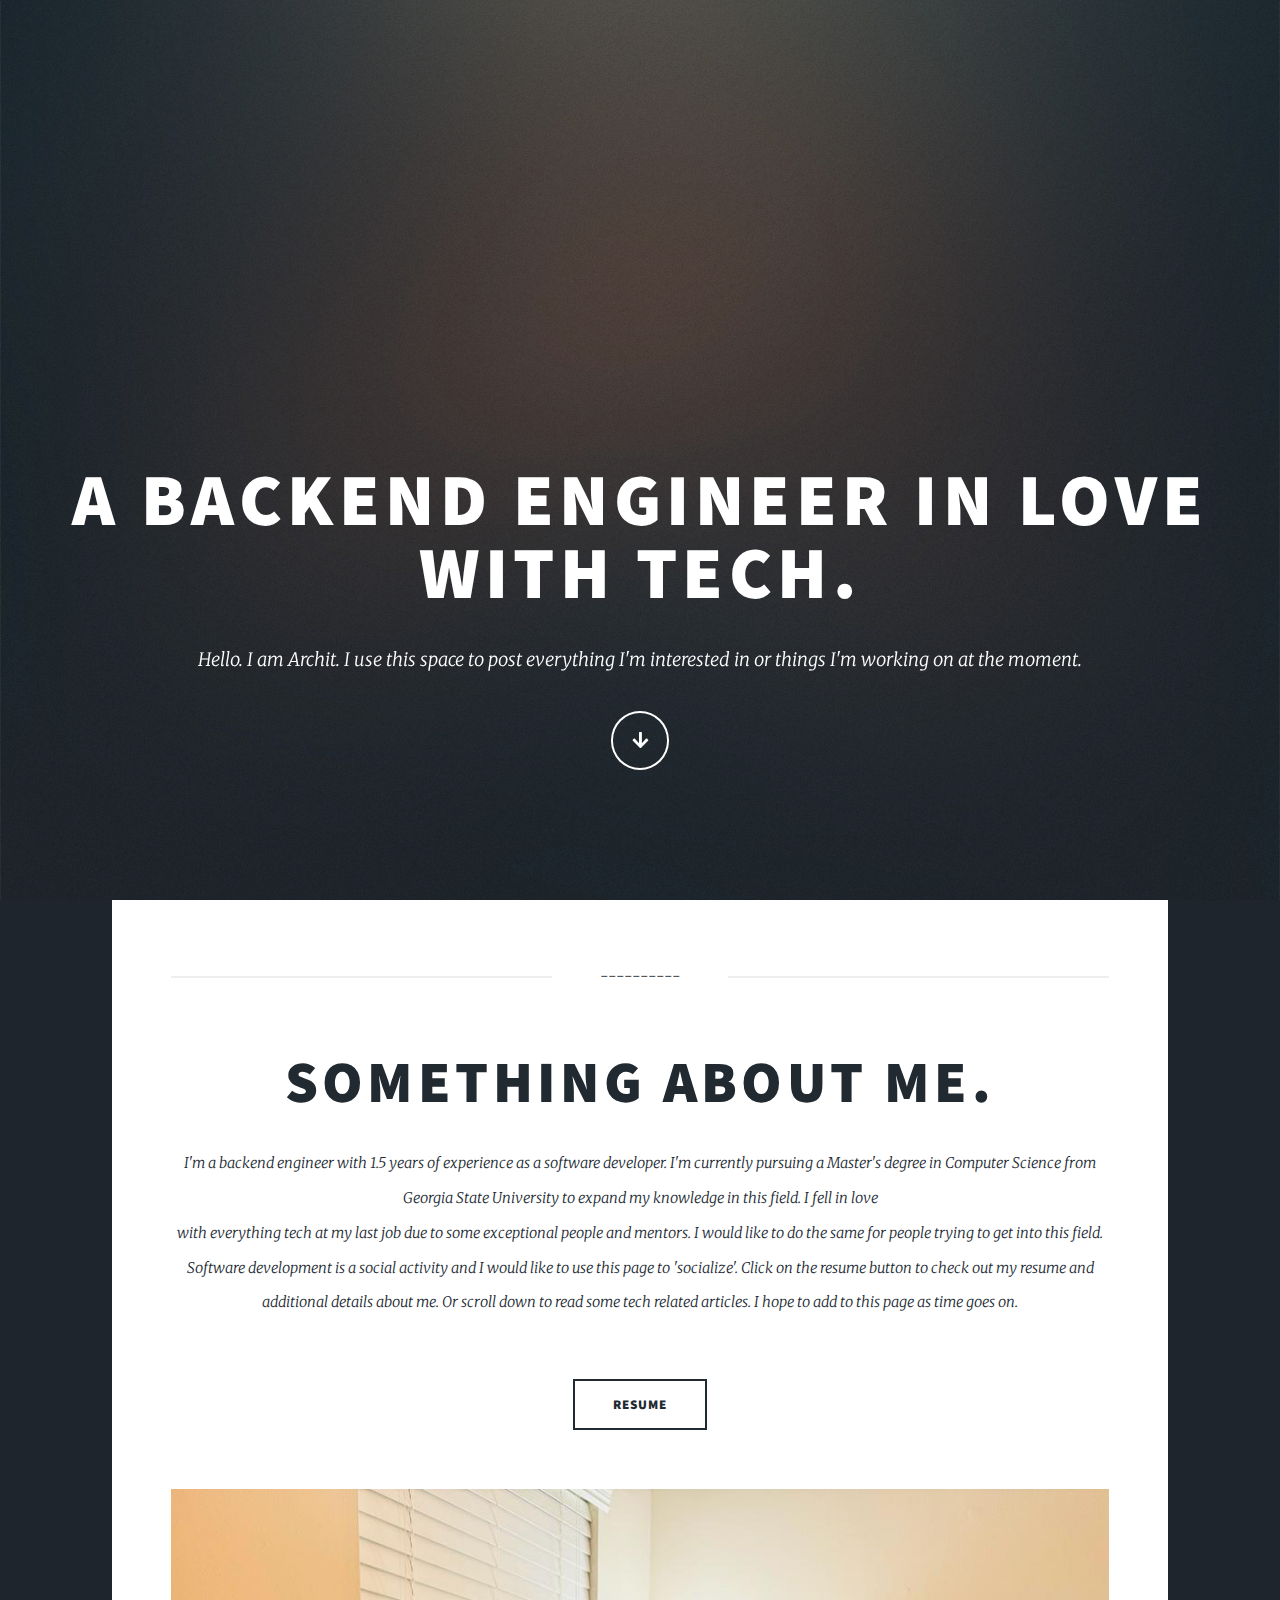
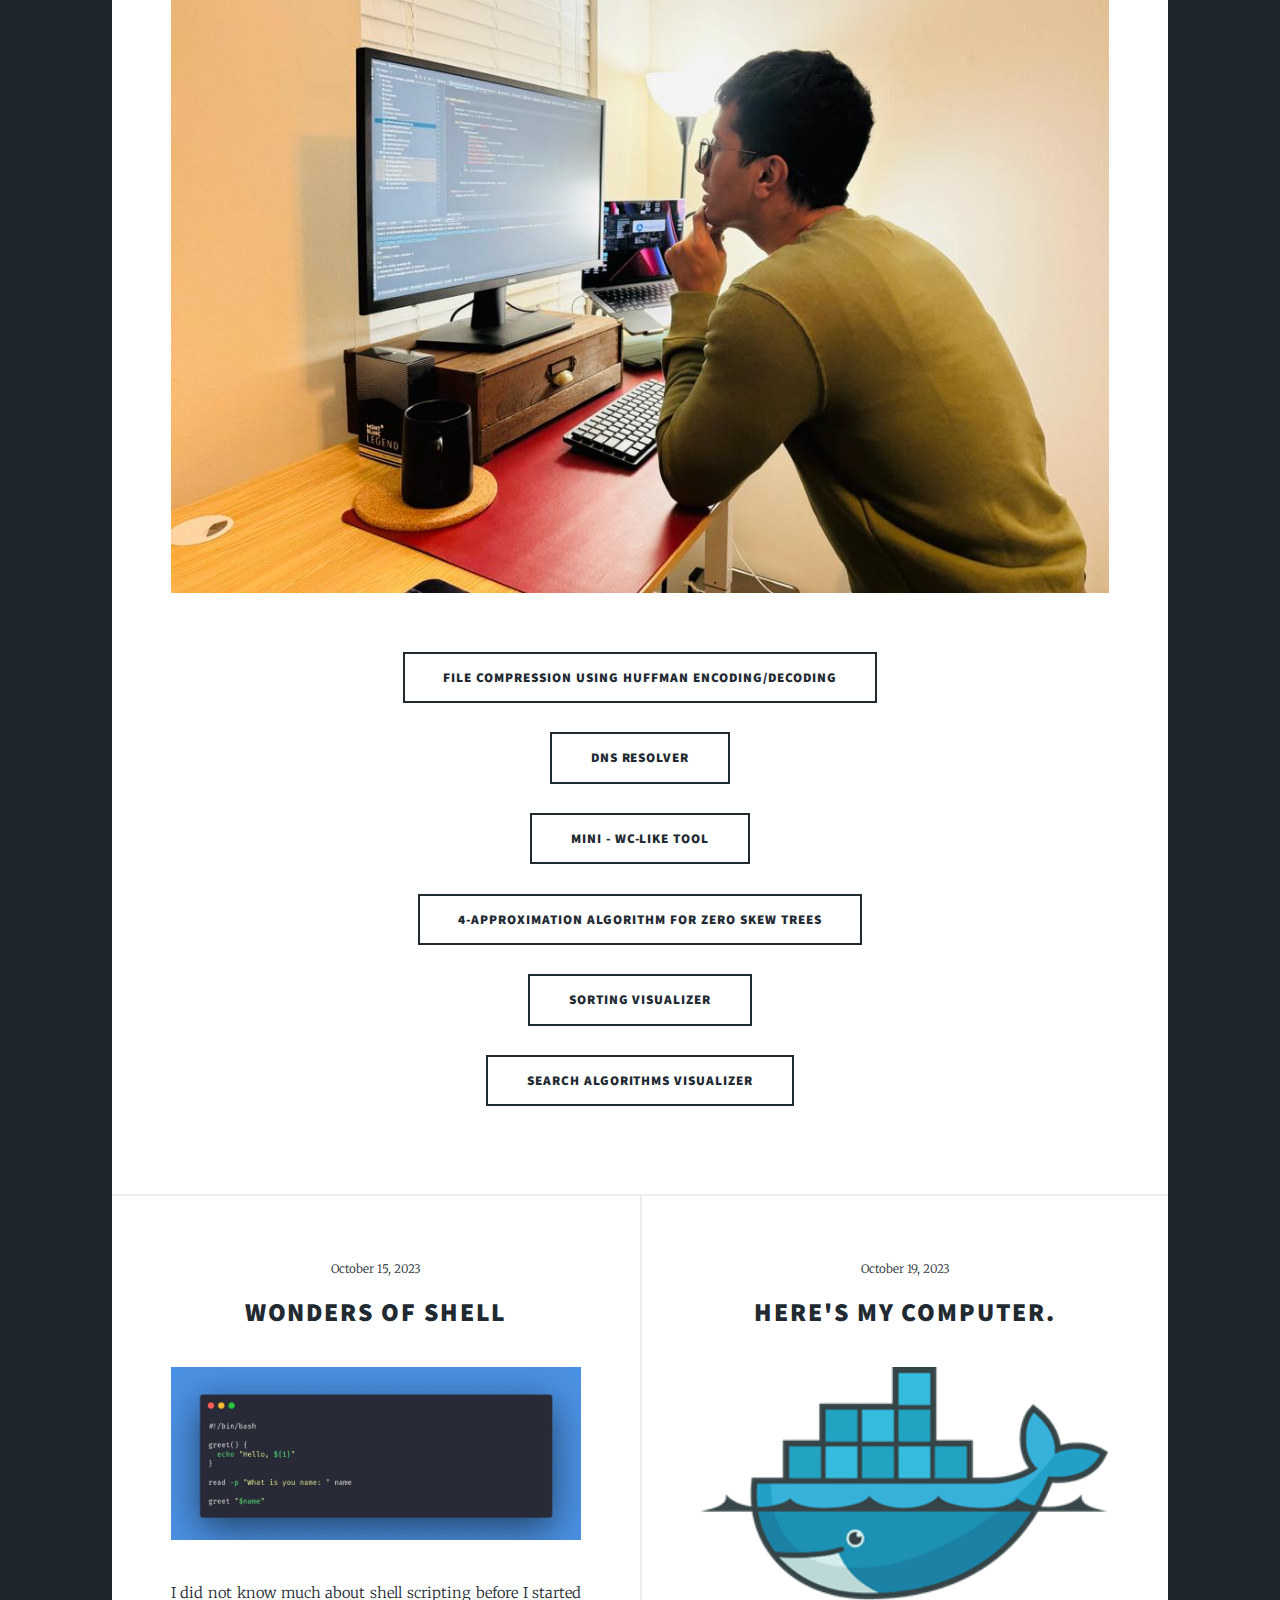
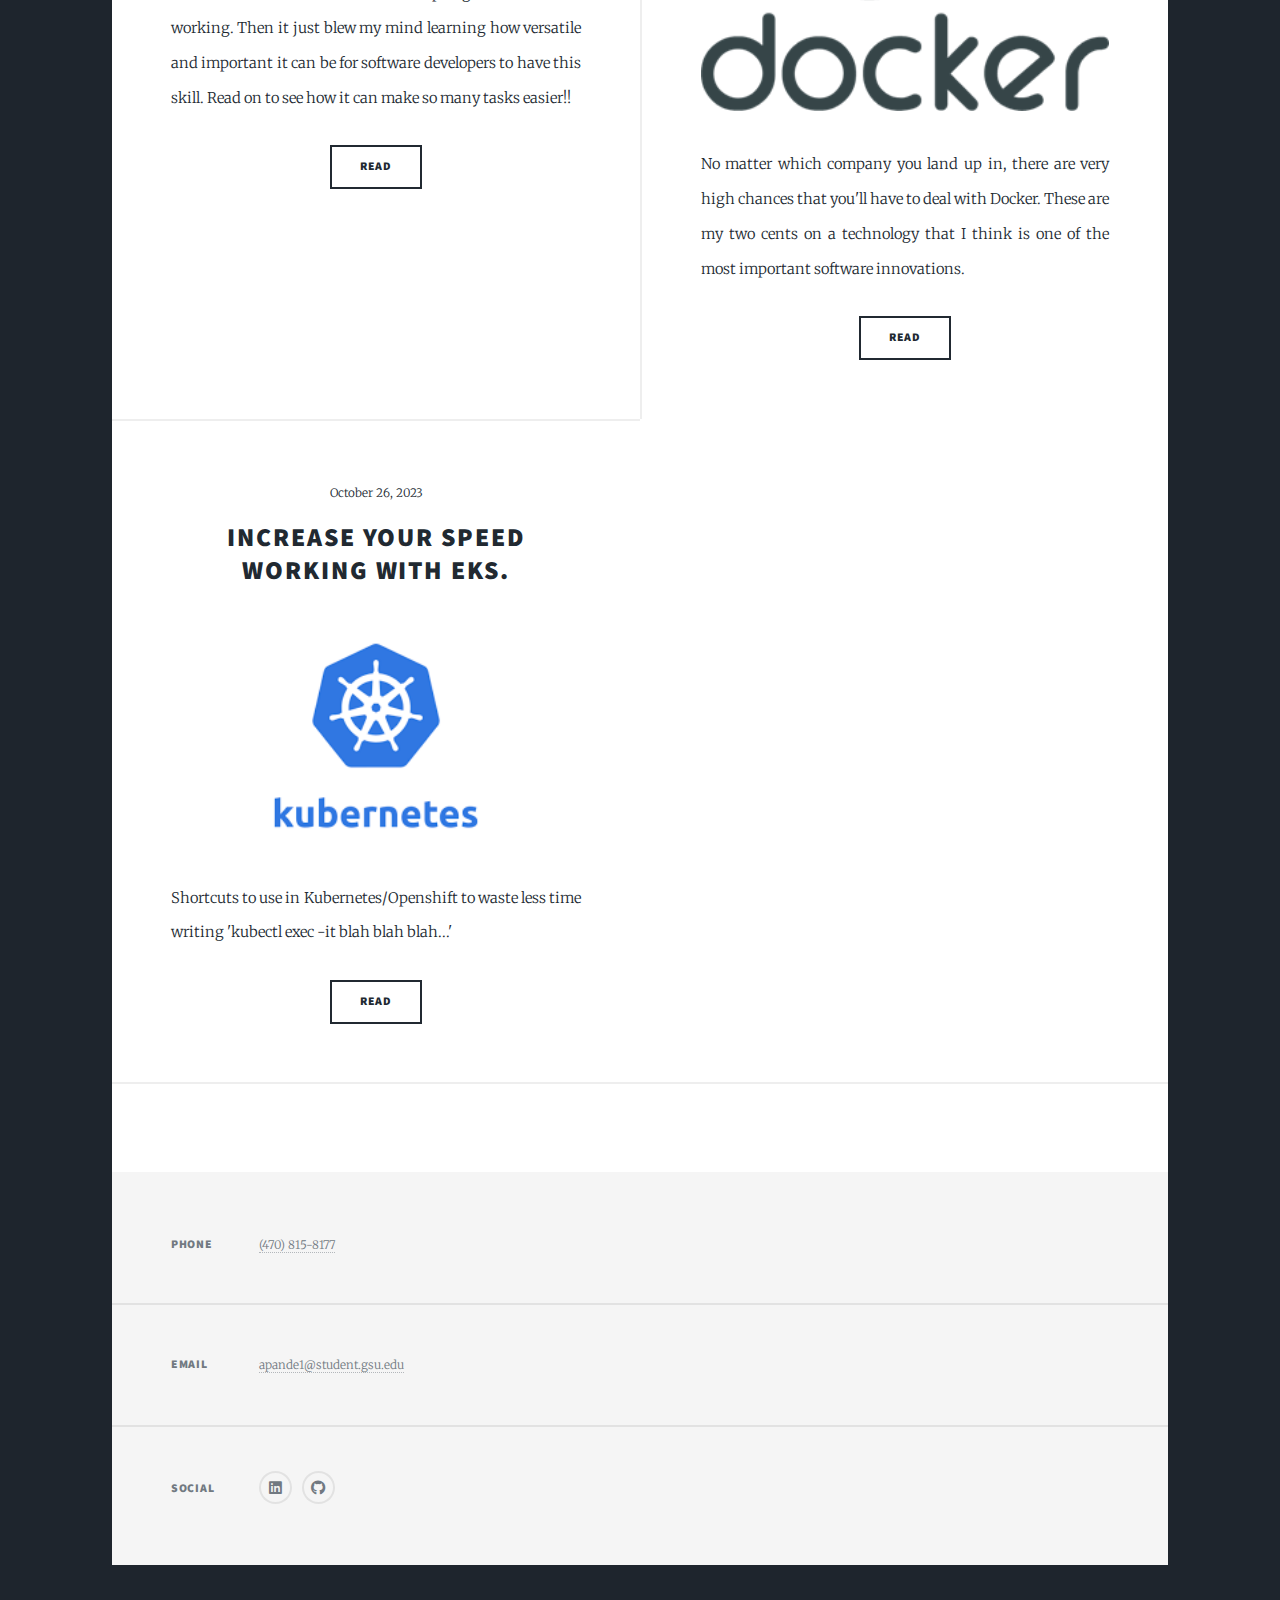
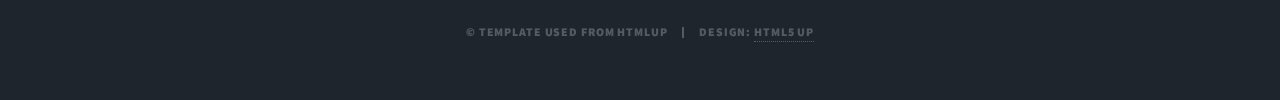
==== index.html @ b35bc16a "Moving the resume location" ====
<!DOCTYPE HTML>
<!--
	Massively by HTML5 UP
	html5up.net | @ajlkn
	Free for personal and commercial use under the CCA 3.0 license (html5up.net/license)
-->
<html>
	<head>
		<title>Archit Pande</title>
		<meta charset="utf-8" />
		<meta name="viewport" content="width=device-width, initial-scale=1, user-scalable=no" />
		<link rel="stylesheet" href="assets/css/main.css" />
		<noscript><link rel="stylesheet" href="assets/css/noscript.css" /></noscript>
	</head>
	<body class="is-preload">

		<!-- Wrapper -->
			<div id="wrapper" class="fade-in">

				<!-- Intro -->
					<div id="intro">
						<h1>A backend engineer in love with tech.</h1>
						<p>Hello. I am Archit. I use this space to post everything I'm interested in or things I'm working on at the moment.</p>
						<ul class="actions">
							<li><a href="#header" class="button icon solid solo fa-arrow-down scrolly">Continue</a></li>
						</ul>
					</div>

				<!-- Header -->
					<header id="header">
						<a href="index.html" class="logo">About</a>
					</header>

				
					<div id="main">

						<!-- Featured Post -->
							<article class="post featured">
								<header class="major">
									<span class="date">----------</span>
									<h2><a href="#">Something about me.</a></h2>
									<p>I'm a backend engineer with 1.5 years of experience as a software developer. 
										I'm currently pursuing a Master's degree in Computer Science from Georgia State University 
										to expand my knowledge in this field. I fell in love</br>
									with everything tech at my last job due to some exceptional people and mentors. 
									I would like to do the same for people trying to get into this field. 
									Software development is a social activity and I would like to use this page to 'socialize'. 
									Click on the resume button to check out my resume and additional details about me. Or scroll down to read 
									some tech related articles. I hope to add to this page as time goes on.</p>
								</header>
								<ul class="actions special">
									<li><a href="images/ArchitPandeResume.pdf" class="button large">Resume</a></li>
								</ul>
								<a href="#" class="image main"><img src="images/me.jpg" alt="" /></a>
								
									<ul class="actions special">
										
									    <li><a href="github.com/arpande97/CompressionTool" class="button large">
											File compression using Huffman encoding/decoding</a></li>
	
									</ul>

									<ul class="actions special">
										
									    <li><a href="https://github.com/arpande97/DNSResolver/tree/master" class="button large">
											DNS Resolver</a></li>
	
									</ul>
									<ul class="actions special">
										
									    <li><a href="https://github.com/arpande97/SelfWCTool/tree/master" class="button large">
											Mini - wc-like tool</a></li>
	
									</ul>
									<ul class="actions special">
										
									    <li><a href="https://github.com/arpande97/ZST" class="button large">
											4-approximation algorithm for Zero Skew Trees</a></li>
	
									</ul>
									<ul class="actions special">
										
									    <li><a href="https://arpande97.github.io/SortingVisualizer/" class="button large">
											Sorting Visualizer</a></li>
	
									</ul>
									<ul class="actions special">
										
										<li><a href="https://arpande97.github.io/searchalgos/" class="button large">
											Search Algorithms Visualizer</a></li>
	
									</ul>
							</article>

						<!-- Posts -->
							<section class="posts">
								<article>
									<header>
										<span class="date">October 15, 2023</span>
										<h2><a href="#">Wonders of shell</a></h2>
									</header>
									<a href="#" class="image fit"><img src="images/linux1.webp" alt="" /></a>
									<p>I did not know much about shell scripting before I started working. Then it just blew my mind learning how versatile and important it can be for software developers to have this skill. Read on to see how it can make so many tasks easier!!</p>
									<ul class="actions special">
										<li><a href="./shell.html" class="button">Read</a></li>
									</ul>
								</article>
								<article>
									<header>
										<span class="date">October 19, 2023</span>
										<h2><a href="#">Here's my computer.</a></h2>
									</header>
									<a href="#" class="image fit"><img src="images/docker2.png" alt="" /></a>
									<p>No matter which company you land up in, there are very 
										high chances that you'll have to deal with Docker.
										These are my two cents on a technology that I think is one of 
										the most important software innovations.
									</p>
									<ul class="actions special">
										<li><a href="./docker.html" class="button">Read</a></li>
									</ul>
								</article>
								<article>
									<header>
										<span class="date">October 26, 2023</span>
										<h2><a href="#">Increase your speed working with EKS.</a></h2>
									</header>
									<a href="#" class="image fit"><img src="images/kubernetes.png" alt="" /></a>
									<p>Shortcuts to use in Kubernetes/Openshift to waste less time writing 'kubectl exec -it blah blah blah...'</p>
									<ul class="actions special">
										<li><a href="./kubernetes.html" class="button">Read</a></li>
									</ul>
								</article>
								
								
							</section>

						<!-- Footer -->
							<footer>
								<!--<div class="pagination">
									<a href="#" class="previous">Prev</a>
									<a href="#" class="page active">1</a>
									<a href="#" class="page">2</a>
									<a href="#" class="page">3</a>
									<span class="extra">&hellip;</span>
									<a href="#" class="page">8</a>
									<a href="#" class="page">9</a>
									<a href="#" class="page">10</a>
									<a href="#" class="next">Next</a>
								</div>-->
							</footer>

					</div>

				<!-- Footer -->
					<footer id="footer">
						<!-- <section>
							<form method="post" action="process_form.php">
								<div class="fields">
									<div class="field">
										<label for="name">Name</label>
										<input type="text" name="name" id="name" />
									</div>
									<div class="field">
										<label for="email">Email</label>
										<input type="text" name="email" id="email" />
									</div>
									<div class="field">
										<label for="message">Message</label>
										<textarea name="message" id="message" rows="3"></textarea>
									</div>
								</div>
								<ul class="actions">
									<li><input type="submit" value="Send Message" /></li>
								</ul>
							</form>
						</section> -->
						<section class="split contact">
							
							<section>
								<h3>Phone</h3>
								<p><a>(470) 815-8177</a></p>
							</section>
							<section>
								<h3>Email</h3>
								<p><a>apande1@student.gsu.edu</a></p>
							</section>
							<section>
								<h3>Social</h3>
								<ul class="icons alt">
									
									<li><a href="https://www.linkedin.com/in/architpande/" class="icon brands alt fa-linkedin"><span class="label">LinkedIn</span></a></li>
									<li><a href="https://github.com/arpande97" class="icon brands alt fa-github"><span class="label">GitHub</span></a></li>
								</ul>
							</section>
						</section>
					</footer>

				<!-- Copyright -->
					<div id="copyright">
						<ul><li>&copy; Template Used from HTMLUP</li><li>Design: <a href="https://html5up.net">HTML5 UP</a></li></ul>
					</div>

			</div>

		<!-- Scripts -->
			<script src="assets/js/jquery.min.js"></script>
			<script src="assets/js/jquery.scrollex.min.js"></script>
			<script src="assets/js/jquery.scrolly.min.js"></script>
			<script src="assets/js/browser.min.js"></script>
			<script src="assets/js/breakpoints.min.js"></script>
			<script src="assets/js/util.js"></script>
			<script src="assets/js/main.js"></script>

	</body>
</html>
---- assets/css/main.css ----
@import url(fontawesome-all.min.css);
@import url("https://fonts.googleapis.com/css?family=Merriweather:300,700,300italic,700italic|Source+Sans+Pro:900");

/*
	Massively by HTML5 UP
	html5up.net | @ajlkn
	Free for personal and commercial use under the CCA 3.0 license (html5up.net/license)
*/

html, body, div, span, applet, object,
iframe, h1, h2, h3, h4, h5, h6, p, blockquote,
pre, a, abbr, acronym, address, big, cite,
code, del, dfn, em, img, ins, kbd, q, s, samp,
small, strike, strong, sub, sup, tt, var, b,
u, i, center, dl, dt, dd, ol, ul, li, fieldset,
form, label, legend, table, caption, tbody,
tfoot, thead, tr, th, td, article, aside,
canvas, details, embed, figure, figcaption,
footer, header, hgroup, menu, nav, output, ruby,
section, summary, time, mark, audio, video {
	margin: 0;
	padding: 0;
	border: 0;
	font-size: 100%;
	font: inherit;
	vertical-align: baseline;}

article, aside, details, figcaption, figure,
footer, header, hgroup, menu, nav, section {
	display: block;}

body {
	line-height: 1;
}

ol, ul {
	list-style: none;
}

blockquote, q {
	quotes: none;
}

	blockquote:before, blockquote:after, q:before, q:after {
		content: '';
		content: none;
	}

table {
	border-collapse: collapse;
	border-spacing: 0;
}

body {
	-webkit-text-size-adjust: none;
}

mark {
	background-color: transparent;
	color: inherit;
}

input::-moz-focus-inner {
	border: 0;
	padding: 0;
}

input, select, textarea {
	-moz-appearance: none;
	-webkit-appearance: none;
	-ms-appearance: none;
	appearance: none;
}

/* Basic */

	@-ms-viewport {
		width: device-width;
	}

	body {
		-ms-overflow-style: scrollbar;
	}

	@media screen and (max-width: 480px) {

		html, body {
			min-width: 320px;
		}

	}

	html {
		box-sizing: border-box;
	}

	*, *:before, *:after {
		box-sizing: inherit;
	}

	body {
		background-color: #1e252d;
	}

		body.is-preload *, body.is-preload *:before, body.is-preload *:after {
			-moz-animation: none !important;
			-webkit-animation: none !important;
			-ms-animation: none !important;
			animation: none !important;
			-moz-transition: none !important;
			-webkit-transition: none !important;
			-ms-transition: none !important;
			transition: none !important;
		}

/* Type */

	html {
		font-size: 16pt;
	}

		@media screen and (max-width: 1680px) {

			html {
				font-size: 12pt;
			}

		}

		@media screen and (max-width: 1280px) {

			html {
				font-size: 11pt;
			}

		}

		@media screen and (max-width: 360px) {

			html {
				font-size: 10pt;
			}

		}

	body {
		color: #212931;
	}

	body, input, select, textarea {
		font-family: "Merriweather", Georgia, serif;
		font-weight: 300;
		font-size: 1rem;
		line-height: 2.375;
	}

	a {
		-moz-transition: color 0.2s ease-in-out, background-color 0.2s ease-in-out, border-color 0.2s ease-in-out, box-shadow 0.2s ease-in-out;
		-webkit-transition: color 0.2s ease-in-out, background-color 0.2s ease-in-out, border-color 0.2s ease-in-out, box-shadow 0.2s ease-in-out;
		-ms-transition: color 0.2s ease-in-out, background-color 0.2s ease-in-out, border-color 0.2s ease-in-out, box-shadow 0.2s ease-in-out;
		transition: color 0.2s ease-in-out, background-color 0.2s ease-in-out, border-color 0.2s ease-in-out, box-shadow 0.2s ease-in-out;
		border-bottom: dotted 1px;
		text-decoration: none;
	}

		a:hover {
			border-bottom-color: transparent;
		}

	strong, b {
		font-weight: 600;
	}

	em, i {
		font-style: italic;
	}

	p {
		text-align: justify;
		margin: 0 0 2rem 0;
	}

	h1, h2, h3, h4, h5, h6 {
		font-family: "Source Sans Pro", Helvetica, sans-serif;
		font-weight: 900;
		line-height: 1.5;
		letter-spacing: 0.075em;
		text-transform: uppercase;
		margin: 0 0 1rem 0;
	}

		h1 a, h2 a, h3 a, h4 a, h5 a, h6 a {
			border-bottom: 0;
			color: inherit;
			text-decoration: none;
		}

	h1 {
		font-size: 4rem;
		line-height: 1.1;
		margin: 0 0 2rem 0;
	}

	h2 {
		font-size: 1.75rem;
		line-height: 1.3;
		margin: 0 0 1.5rem 0;
	}

	h3 {
		font-size: 1.25rem;
		margin: 0 0 1.5rem 0;
	}

	h4 {
		font-size: 1rem;
	}

	h5 {
		font-size: 0.9rem;
	}

	h6 {
		font-size: 0.8rem;
	}

	sub {
		font-size: 0.8rem;
		position: relative;
		top: 0.5rem;
	}

	sup {
		font-size: 0.8rem;
		position: relative;
		top: -0.5rem;
	}

	blockquote {
		border-left: solid 4px;
		font-style: italic;
		margin: 0 0 2rem 0;
		padding: 0.5rem 0 0.5rem 2rem;
	}

	code {
		border: solid 2px;
		font-family: "Courier New", monospace;
		font-size: 0.9rem;
		margin: 0 0.25rem;
		padding: 0.25rem 0.65rem;
	}

	pre {
		-webkit-overflow-scrolling: touch;
		font-family: "Courier New", monospace;
		font-size: 0.9rem;
		margin: 0 0 2rem 0;
	}

		pre code {
			display: block;
			line-height: 1.75;
			padding: 1rem 1.5rem;
			overflow-x: auto;
		}

	hr {
		border: 0;
		border-bottom: solid 2px;
		margin: 3rem 0;
	}

		hr.major {
			margin: 5rem 0;
		}

	.align-left {
		text-align: left;
	}

	.align-center {
		text-align: center;
	}

	.align-right {
		text-align: right;
	}

	input, select, textarea {
		color: #212931;
	}

	a {
		color: #212931;
		border-bottom-color: rgba(33, 41, 49, 0.5);
	}

		a:hover {
			border-bottom-color: transparent;
			color: #18bfef !important;
		}

	strong, b {
		color: #212931;
	}

	h1, h2, h3, h4, h5, h6 {
		color: #212931;
	}

	blockquote {
		border-left-color: #eeeeee;
	}

	code {
		background: rgba(220, 220, 220, 0.25);
		border-color: #eeeeee;
	}

	hr {
		border-bottom-color: #eeeeee;
	}

/* Row */

	.row {
		display: flex;
		flex-wrap: wrap;
		box-sizing: border-box;
		align-items: stretch;
	}

		.row > * {
			box-sizing: border-box;
		}

		.row.gtr-uniform > * > :last-child {
			margin-bottom: 0;
		}

		.row.aln-left {
			justify-content: flex-start;
		}

		.row.aln-center {
			justify-content: center;
		}

		.row.aln-right {
			justify-content: flex-end;
		}

		.row.aln-top {
			align-items: flex-start;
		}

		.row.aln-middle {
			align-items: center;
		}

		.row.aln-bottom {
			align-items: flex-end;
		}

		.row > .imp {
			order: -1;
		}

		.row > .col-1 {
			width: 8.33333%;
		}

		.row > .off-1 {
			margin-left: 8.33333%;
		}

		.row > .col-2 {
			width: 16.66667%;
		}

		.row > .off-2 {
			margin-left: 16.66667%;
		}

		.row > .col-3 {
			width: 25%;
		}

		.row > .off-3 {
			margin-left: 25%;
		}

		.row > .col-4 {
			width: 33.33333%;
		}

		.row > .off-4 {
			margin-left: 33.33333%;
		}

		.row > .col-5 {
			width: 41.66667%;
		}

		.row > .off-5 {
			margin-left: 41.66667%;
		}

		.row > .col-6 {
			width: 50%;
		}

		.row > .off-6 {
			margin-left: 50%;
		}

		.row > .col-7 {
			width: 58.33333%;
		}

		.row > .off-7 {
			margin-left: 58.33333%;
		}

		.row > .col-8 {
			width: 66.66667%;
		}

		.row > .off-8 {
			margin-left: 66.66667%;
		}

		.row > .col-9 {
			width: 75%;
		}

		.row > .off-9 {
			margin-left: 75%;
		}

		.row > .col-10 {
			width: 83.33333%;
		}

		.row > .off-10 {
			margin-left: 83.33333%;
		}

		.row > .col-11 {
			width: 91.66667%;
		}

		.row > .off-11 {
			margin-left: 91.66667%;
		}

		.row > .col-12 {
			width: 100%;
		}

		.row > .off-12 {
			margin-left: 100%;
		}

		.row.gtr-0 {
			margin-top: 0;
			margin-left: 0rem;
		}

			.row.gtr-0 > * {
				padding: 0 0 0 0rem;
			}

			.row.gtr-0.gtr-uniform {
				margin-top: 0rem;
			}

				.row.gtr-0.gtr-uniform > * {
					padding-top: 0rem;
				}

		.row.gtr-25 {
			margin-top: 0;
			margin-left: -0.375rem;
		}

			.row.gtr-25 > * {
				padding: 0 0 0 0.375rem;
			}

			.row.gtr-25.gtr-uniform {
				margin-top: -0.375rem;
			}

				.row.gtr-25.gtr-uniform > * {
					padding-top: 0.375rem;
				}

		.row.gtr-50 {
			margin-top: 0;
			margin-left: -0.75rem;
		}

			.row.gtr-50 > * {
				padding: 0 0 0 0.75rem;
			}

			.row.gtr-50.gtr-uniform {
				margin-top: -0.75rem;
			}

				.row.gtr-50.gtr-uniform > * {
					padding-top: 0.75rem;
				}

		.row {
			margin-top: 0;
			margin-left: -1.5rem;
		}

			.row > * {
				padding: 0 0 0 1.5rem;
			}

			.row.gtr-uniform {
				margin-top: -1.5rem;
			}

				.row.gtr-uniform > * {
					padding-top: 1.5rem;
				}

		.row.gtr-150 {
			margin-top: 0;
			margin-left: -2.25rem;
		}

			.row.gtr-150 > * {
				padding: 0 0 0 2.25rem;
			}

			.row.gtr-150.gtr-uniform {
				margin-top: -2.25rem;
			}

				.row.gtr-150.gtr-uniform > * {
					padding-top: 2.25rem;
				}

		.row.gtr-200 {
			margin-top: 0;
			margin-left: -3rem;
		}

			.row.gtr-200 > * {
				padding: 0 0 0 3rem;
			}

			.row.gtr-200.gtr-uniform {
				margin-top: -3rem;
			}

				.row.gtr-200.gtr-uniform > * {
					padding-top: 3rem;
				}

		@media screen and (max-width: 1680px) {

			.row {
				display: flex;
				flex-wrap: wrap;
				box-sizing: border-box;
				align-items: stretch;
			}

				.row > * {
					box-sizing: border-box;
				}

				.row.gtr-uniform > * > :last-child {
					margin-bottom: 0;
				}

				.row.aln-left {
					justify-content: flex-start;
				}

				.row.aln-center {
					justify-content: center;
				}

				.row.aln-right {
					justify-content: flex-end;
				}

				.row.aln-top {
					align-items: flex-start;
				}

				.row.aln-middle {
					align-items: center;
				}

				.row.aln-bottom {
					align-items: flex-end;
				}

				.row > .imp-xlarge {
					order: -1;
				}

				.row > .col-1-xlarge {
					width: 8.33333%;
				}

				.row > .off-1-xlarge {
					margin-left: 8.33333%;
				}

				.row > .col-2-xlarge {
					width: 16.66667%;
				}

				.row > .off-2-xlarge {
					margin-left: 16.66667%;
				}

				.row > .col-3-xlarge {
					width: 25%;
				}

				.row > .off-3-xlarge {
					margin-left: 25%;
				}

				.row > .col-4-xlarge {
					width: 33.33333%;
				}

				.row > .off-4-xlarge {
					margin-left: 33.33333%;
				}

				.row > .col-5-xlarge {
					width: 41.66667%;
				}

				.row > .off-5-xlarge {
					margin-left: 41.66667%;
				}

				.row > .col-6-xlarge {
					width: 50%;
				}

				.row > .off-6-xlarge {
					margin-left: 50%;
				}

				.row > .col-7-xlarge {
					width: 58.33333%;
				}

				.row > .off-7-xlarge {
					margin-left: 58.33333%;
				}

				.row > .col-8-xlarge {
					width: 66.66667%;
				}

				.row > .off-8-xlarge {
					margin-left: 66.66667%;
				}

				.row > .col-9-xlarge {
					width: 75%;
				}

				.row > .off-9-xlarge {
					margin-left: 75%;
				}

				.row > .col-10-xlarge {
					width: 83.33333%;
				}

				.row > .off-10-xlarge {
					margin-left: 83.33333%;
				}

				.row > .col-11-xlarge {
					width: 91.66667%;
				}

				.row > .off-11-xlarge {
					margin-left: 91.66667%;
				}

				.row > .col-12-xlarge {
					width: 100%;
				}

				.row > .off-12-xlarge {
					margin-left: 100%;
				}

				.row.gtr-0 {
					margin-top: 0;
					margin-left: 0rem;
				}

					.row.gtr-0 > * {
						padding: 0 0 0 0rem;
					}

					.row.gtr-0.gtr-uniform {
						margin-top: 0rem;
					}

						.row.gtr-0.gtr-uniform > * {
							padding-top: 0rem;
						}

				.row.gtr-25 {
					margin-top: 0;
					margin-left: -0.375rem;
				}

					.row.gtr-25 > * {
						padding: 0 0 0 0.375rem;
					}

					.row.gtr-25.gtr-uniform {
						margin-top: -0.375rem;
					}

						.row.gtr-25.gtr-uniform > * {
							padding-top: 0.375rem;
						}

				.row.gtr-50 {
					margin-top: 0;
					margin-left: -0.75rem;
				}

					.row.gtr-50 > * {
						padding: 0 0 0 0.75rem;
					}

					.row.gtr-50.gtr-uniform {
						margin-top: -0.75rem;
					}

						.row.gtr-50.gtr-uniform > * {
							padding-top: 0.75rem;
						}

				.row {
					margin-top: 0;
					margin-left: -1.5rem;
				}

					.row > * {
						padding: 0 0 0 1.5rem;
					}

					.row.gtr-uniform {
						margin-top: -1.5rem;
					}

						.row.gtr-uniform > * {
							padding-top: 1.5rem;
						}

				.row.gtr-150 {
					margin-top: 0;
					margin-left: -2.25rem;
				}

					.row.gtr-150 > * {
						padding: 0 0 0 2.25rem;
					}

					.row.gtr-150.gtr-uniform {
						margin-top: -2.25rem;
					}

						.row.gtr-150.gtr-uniform > * {
							padding-top: 2.25rem;
						}

				.row.gtr-200 {
					margin-top: 0;
					margin-left: -3rem;
				}

					.row.gtr-200 > * {
						padding: 0 0 0 3rem;
					}

					.row.gtr-200.gtr-uniform {
						margin-top: -3rem;
					}

						.row.gtr-200.gtr-uniform > * {
							padding-top: 3rem;
						}

		}

		@media screen and (max-width: 1280px) {

			.row {
				display: flex;
				flex-wrap: wrap;
				box-sizing: border-box;
				align-items: stretch;
			}

				.row > * {
					box-sizing: border-box;
				}

				.row.gtr-uniform > * > :last-child {
					margin-bottom: 0;
				}

				.row.aln-left {
					justify-content: flex-start;
				}

				.row.aln-center {
					justify-content: center;
				}

				.row.aln-right {
					justify-content: flex-end;
				}

				.row.aln-top {
					align-items: flex-start;
				}

				.row.aln-middle {
					align-items: center;
				}

				.row.aln-bottom {
					align-items: flex-end;
				}

				.row > .imp-large {
					order: -1;
				}

				.row > .col-1-large {
					width: 8.33333%;
				}

				.row > .off-1-large {
					margin-left: 8.33333%;
				}

				.row > .col-2-large {
					width: 16.66667%;
				}

				.row > .off-2-large {
					margin-left: 16.66667%;
				}

				.row > .col-3-large {
					width: 25%;
				}

				.row > .off-3-large {
					margin-left: 25%;
				}

				.row > .col-4-large {
					width: 33.33333%;
				}

				.row > .off-4-large {
					margin-left: 33.33333%;
				}

				.row > .col-5-large {
					width: 41.66667%;
				}

				.row > .off-5-large {
					margin-left: 41.66667%;
				}

				.row > .col-6-large {
					width: 50%;
				}

				.row > .off-6-large {
					margin-left: 50%;
				}

				.row > .col-7-large {
					width: 58.33333%;
				}

				.row > .off-7-large {
					margin-left: 58.33333%;
				}

				.row > .col-8-large {
					width: 66.66667%;
				}

				.row > .off-8-large {
					margin-left: 66.66667%;
				}

				.row > .col-9-large {
					width: 75%;
				}

				.row > .off-9-large {
					margin-left: 75%;
				}

				.row > .col-10-large {
					width: 83.33333%;
				}

				.row > .off-10-large {
					margin-left: 83.33333%;
				}

				.row > .col-11-large {
					width: 91.66667%;
				}

				.row > .off-11-large {
					margin-left: 91.66667%;
				}

				.row > .col-12-large {
					width: 100%;
				}

				.row > .off-12-large {
					margin-left: 100%;
				}

				.row.gtr-0 {
					margin-top: 0;
					margin-left: 0rem;
				}

					.row.gtr-0 > * {
						padding: 0 0 0 0rem;
					}

					.row.gtr-0.gtr-uniform {
						margin-top: 0rem;
					}

						.row.gtr-0.gtr-uniform > * {
							padding-top: 0rem;
						}

				.row.gtr-25 {
					margin-top: 0;
					margin-left: -0.375rem;
				}

					.row.gtr-25 > * {
						padding: 0 0 0 0.375rem;
					}

					.row.gtr-25.gtr-uniform {
						margin-top: -0.375rem;
					}

						.row.gtr-25.gtr-uniform > * {
							padding-top: 0.375rem;
						}

				.row.gtr-50 {
					margin-top: 0;
					margin-left: -0.75rem;
				}

					.row.gtr-50 > * {
						padding: 0 0 0 0.75rem;
					}

					.row.gtr-50.gtr-uniform {
						margin-top: -0.75rem;
					}

						.row.gtr-50.gtr-uniform > * {
							padding-top: 0.75rem;
						}

				.row {
					margin-top: 0;
					margin-left: -1.5rem;
				}

					.row > * {
						padding: 0 0 0 1.5rem;
					}

					.row.gtr-uniform {
						margin-top: -1.5rem;
					}

						.row.gtr-uniform > * {
							padding-top: 1.5rem;
						}

				.row.gtr-150 {
					margin-top: 0;
					margin-left: -2.25rem;
				}

					.row.gtr-150 > * {
						padding: 0 0 0 2.25rem;
					}

					.row.gtr-150.gtr-uniform {
						margin-top: -2.25rem;
					}

						.row.gtr-150.gtr-uniform > * {
							padding-top: 2.25rem;
						}

				.row.gtr-200 {
					margin-top: 0;
					margin-left: -3rem;
				}

					.row.gtr-200 > * {
						padding: 0 0 0 3rem;
					}

					.row.gtr-200.gtr-uniform {
						margin-top: -3rem;
					}

						.row.gtr-200.gtr-uniform > * {
							padding-top: 3rem;
						}

		}

		@media screen and (max-width: 980px) {

			.row {
				display: flex;
				flex-wrap: wrap;
				box-sizing: border-box;
				align-items: stretch;
			}

				.row > * {
					box-sizing: border-box;
				}

				.row.gtr-uniform > * > :last-child {
					margin-bottom: 0;
				}

				.row.aln-left {
					justify-content: flex-start;
				}

				.row.aln-center {
					justify-content: center;
				}

				.row.aln-right {
					justify-content: flex-end;
				}

				.row.aln-top {
					align-items: flex-start;
				}

				.row.aln-middle {
					align-items: center;
				}

				.row.aln-bottom {
					align-items: flex-end;
				}

				.row > .imp-medium {
					order: -1;
				}

				.row > .col-1-medium {
					width: 8.33333%;
				}

				.row > .off-1-medium {
					margin-left: 8.33333%;
				}

				.row > .col-2-medium {
					width: 16.66667%;
				}

				.row > .off-2-medium {
					margin-left: 16.66667%;
				}

				.row > .col-3-medium {
					width: 25%;
				}

				.row > .off-3-medium {
					margin-left: 25%;
				}

				.row > .col-4-medium {
					width: 33.33333%;
				}

				.row > .off-4-medium {
					margin-left: 33.33333%;
				}

				.row > .col-5-medium {
					width: 41.66667%;
				}

				.row > .off-5-medium {
					margin-left: 41.66667%;
				}

				.row > .col-6-medium {
					width: 50%;
				}

				.row > .off-6-medium {
					margin-left: 50%;
				}

				.row > .col-7-medium {
					width: 58.33333%;
				}

				.row > .off-7-medium {
					margin-left: 58.33333%;
				}

				.row > .col-8-medium {
					width: 66.66667%;
				}

				.row > .off-8-medium {
					margin-left: 66.66667%;
				}

				.row > .col-9-medium {
					width: 75%;
				}

				.row > .off-9-medium {
					margin-left: 75%;
				}

				.row > .col-10-medium {
					width: 83.33333%;
				}

				.row > .off-10-medium {
					margin-left: 83.33333%;
				}

				.row > .col-11-medium {
					width: 91.66667%;
				}

				.row > .off-11-medium {
					margin-left: 91.66667%;
				}

				.row > .col-12-medium {
					width: 100%;
				}

				.row > .off-12-medium {
					margin-left: 100%;
				}

				.row.gtr-0 {
					margin-top: 0;
					margin-left: 0rem;
				}

					.row.gtr-0 > * {
						padding: 0 0 0 0rem;
					}

					.row.gtr-0.gtr-uniform {
						margin-top: 0rem;
					}

						.row.gtr-0.gtr-uniform > * {
							padding-top: 0rem;
						}

				.row.gtr-25 {
					margin-top: 0;
					margin-left: -0.375rem;
				}

					.row.gtr-25 > * {
						padding: 0 0 0 0.375rem;
					}

					.row.gtr-25.gtr-uniform {
						margin-top: -0.375rem;
					}

						.row.gtr-25.gtr-uniform > * {
							padding-top: 0.375rem;
						}

				.row.gtr-50 {
					margin-top: 0;
					margin-left: -0.75rem;
				}

					.row.gtr-50 > * {
						padding: 0 0 0 0.75rem;
					}

					.row.gtr-50.gtr-uniform {
						margin-top: -0.75rem;
					}

						.row.gtr-50.gtr-uniform > * {
							padding-top: 0.75rem;
						}

				.row {
					margin-top: 0;
					margin-left: -1.5rem;
				}

					.row > * {
						padding: 0 0 0 1.5rem;
					}

					.row.gtr-uniform {
						margin-top: -1.5rem;
					}

						.row.gtr-uniform > * {
							padding-top: 1.5rem;
						}

				.row.gtr-150 {
					margin-top: 0;
					margin-left: -2.25rem;
				}

					.row.gtr-150 > * {
						padding: 0 0 0 2.25rem;
					}

					.row.gtr-150.gtr-uniform {
						margin-top: -2.25rem;
					}

						.row.gtr-150.gtr-uniform > * {
							padding-top: 2.25rem;
						}

				.row.gtr-200 {
					margin-top: 0;
					margin-left: -3rem;
				}

					.row.gtr-200 > * {
						padding: 0 0 0 3rem;
					}

					.row.gtr-200.gtr-uniform {
						margin-top: -3rem;
					}

						.row.gtr-200.gtr-uniform > * {
							padding-top: 3rem;
						}

		}

		@media screen and (max-width: 736px) {

			.row {
				display: flex;
				flex-wrap: wrap;
				box-sizing: border-box;
				align-items: stretch;
			}

				.row > * {
					box-sizing: border-box;
				}

				.row.gtr-uniform > * > :last-child {
					margin-bottom: 0;
				}

				.row.aln-left {
					justify-content: flex-start;
				}

				.row.aln-center {
					justify-content: center;
				}

				.row.aln-right {
					justify-content: flex-end;
				}

				.row.aln-top {
					align-items: flex-start;
				}

				.row.aln-middle {
					align-items: center;
				}

				.row.aln-bottom {
					align-items: flex-end;
				}

				.row > .imp-small {
					order: -1;
				}

				.row > .col-1-small {
					width: 8.33333%;
				}

				.row > .off-1-small {
					margin-left: 8.33333%;
				}

				.row > .col-2-small {
					width: 16.66667%;
				}

				.row > .off-2-small {
					margin-left: 16.66667%;
				}

				.row > .col-3-small {
					width: 25%;
				}

				.row > .off-3-small {
					margin-left: 25%;
				}

				.row > .col-4-small {
					width: 33.33333%;
				}

				.row > .off-4-small {
					margin-left: 33.33333%;
				}

				.row > .col-5-small {
					width: 41.66667%;
				}

				.row > .off-5-small {
					margin-left: 41.66667%;
				}

				.row > .col-6-small {
					width: 50%;
				}

				.row > .off-6-small {
					margin-left: 50%;
				}

				.row > .col-7-small {
					width: 58.33333%;
				}

				.row > .off-7-small {
					margin-left: 58.33333%;
				}

				.row > .col-8-small {
					width: 66.66667%;
				}

				.row > .off-8-small {
					margin-left: 66.66667%;
				}

				.row > .col-9-small {
					width: 75%;
				}

				.row > .off-9-small {
					margin-left: 75%;
				}

				.row > .col-10-small {
					width: 83.33333%;
				}

				.row > .off-10-small {
					margin-left: 83.33333%;
				}

				.row > .col-11-small {
					width: 91.66667%;
				}

				.row > .off-11-small {
					margin-left: 91.66667%;
				}

				.row > .col-12-small {
					width: 100%;
				}

				.row > .off-12-small {
					margin-left: 100%;
				}

				.row.gtr-0 {
					margin-top: 0;
					margin-left: 0rem;
				}

					.row.gtr-0 > * {
						padding: 0 0 0 0rem;
					}

					.row.gtr-0.gtr-uniform {
						margin-top: 0rem;
					}

						.row.gtr-0.gtr-uniform > * {
							padding-top: 0rem;
						}

				.row.gtr-25 {
					margin-top: 0;
					margin-left: -0.375rem;
				}

					.row.gtr-25 > * {
						padding: 0 0 0 0.375rem;
					}

					.row.gtr-25.gtr-uniform {
						margin-top: -0.375rem;
					}

						.row.gtr-25.gtr-uniform > * {
							padding-top: 0.375rem;
						}

				.row.gtr-50 {
					margin-top: 0;
					margin-left: -0.75rem;
				}

					.row.gtr-50 > * {
						padding: 0 0 0 0.75rem;
					}

					.row.gtr-50.gtr-uniform {
						margin-top: -0.75rem;
					}

						.row.gtr-50.gtr-uniform > * {
							padding-top: 0.75rem;
						}

				.row {
					margin-top: 0;
					margin-left: -1.5rem;
				}

					.row > * {
						padding: 0 0 0 1.5rem;
					}

					.row.gtr-uniform {
						margin-top: -1.5rem;
					}

						.row.gtr-uniform > * {
							padding-top: 1.5rem;
						}

				.row.gtr-150 {
					margin-top: 0;
					margin-left: -2.25rem;
				}

					.row.gtr-150 > * {
						padding: 0 0 0 2.25rem;
					}

					.row.gtr-150.gtr-uniform {
						margin-top: -2.25rem;
					}

						.row.gtr-150.gtr-uniform > * {
							padding-top: 2.25rem;
						}

				.row.gtr-200 {
					margin-top: 0;
					margin-left: -3rem;
				}

					.row.gtr-200 > * {
						padding: 0 0 0 3rem;
					}

					.row.gtr-200.gtr-uniform {
						margin-top: -3rem;
					}

						.row.gtr-200.gtr-uniform > * {
							padding-top: 3rem;
						}

		}

		@media screen and (max-width: 480px) {

			.row {
				display: flex;
				flex-wrap: wrap;
				box-sizing: border-box;
				align-items: stretch;
			}

				.row > * {
					box-sizing: border-box;
				}

				.row.gtr-uniform > * > :last-child {
					margin-bottom: 0;
				}

				.row.aln-left {
					justify-content: flex-start;
				}

				.row.aln-center {
					justify-content: center;
				}

				.row.aln-right {
					justify-content: flex-end;
				}

				.row.aln-top {
					align-items: flex-start;
				}

				.row.aln-middle {
					align-items: center;
				}

				.row.aln-bottom {
					align-items: flex-end;
				}

				.row > .imp-xsmall {
					order: -1;
				}

				.row > .col-1-xsmall {
					width: 8.33333%;
				}

				.row > .off-1-xsmall {
					margin-left: 8.33333%;
				}

				.row > .col-2-xsmall {
					width: 16.66667%;
				}

				.row > .off-2-xsmall {
					margin-left: 16.66667%;
				}

				.row > .col-3-xsmall {
					width: 25%;
				}

				.row > .off-3-xsmall {
					margin-left: 25%;
				}

				.row > .col-4-xsmall {
					width: 33.33333%;
				}

				.row > .off-4-xsmall {
					margin-left: 33.33333%;
				}

				.row > .col-5-xsmall {
					width: 41.66667%;
				}

				.row > .off-5-xsmall {
					margin-left: 41.66667%;
				}

				.row > .col-6-xsmall {
					width: 50%;
				}

				.row > .off-6-xsmall {
					margin-left: 50%;
				}

				.row > .col-7-xsmall {
					width: 58.33333%;
				}

				.row > .off-7-xsmall {
					margin-left: 58.33333%;
				}

				.row > .col-8-xsmall {
					width: 66.66667%;
				}

				.row > .off-8-xsmall {
					margin-left: 66.66667%;
				}

				.row > .col-9-xsmall {
					width: 75%;
				}

				.row > .off-9-xsmall {
					margin-left: 75%;
				}

				.row > .col-10-xsmall {
					width: 83.33333%;
				}

				.row > .off-10-xsmall {
					margin-left: 83.33333%;
				}

				.row > .col-11-xsmall {
					width: 91.66667%;
				}

				.row > .off-11-xsmall {
					margin-left: 91.66667%;
				}

				.row > .col-12-xsmall {
					width: 100%;
				}

				.row > .off-12-xsmall {
					margin-left: 100%;
				}

				.row.gtr-0 {
					margin-top: 0;
					margin-left: 0rem;
				}

					.row.gtr-0 > * {
						padding: 0 0 0 0rem;
					}

					.row.gtr-0.gtr-uniform {
						margin-top: 0rem;
					}

						.row.gtr-0.gtr-uniform > * {
							padding-top: 0rem;
						}

				.row.gtr-25 {
					margin-top: 0;
					margin-left: -0.375rem;
				}

					.row.gtr-25 > * {
						padding: 0 0 0 0.375rem;
					}

					.row.gtr-25.gtr-uniform {
						margin-top: -0.375rem;
					}

						.row.gtr-25.gtr-uniform > * {
							padding-top: 0.375rem;
						}

				.row.gtr-50 {
					margin-top: 0;
					margin-left: -0.75rem;
				}

					.row.gtr-50 > * {
						padding: 0 0 0 0.75rem;
					}

					.row.gtr-50.gtr-uniform {
						margin-top: -0.75rem;
					}

						.row.gtr-50.gtr-uniform > * {
							padding-top: 0.75rem;
						}

				.row {
					margin-top: 0;
					margin-left: -1.5rem;
				}

					.row > * {
						padding: 0 0 0 1.5rem;
					}

					.row.gtr-uniform {
						margin-top: -1.5rem;
					}

						.row.gtr-uniform > * {
							padding-top: 1.5rem;
						}

				.row.gtr-150 {
					margin-top: 0;
					margin-left: -2.25rem;
				}

					.row.gtr-150 > * {
						padding: 0 0 0 2.25rem;
					}

					.row.gtr-150.gtr-uniform {
						margin-top: -2.25rem;
					}

						.row.gtr-150.gtr-uniform > * {
							padding-top: 2.25rem;
						}

				.row.gtr-200 {
					margin-top: 0;
					margin-left: -3rem;
				}

					.row.gtr-200 > * {
						padding: 0 0 0 3rem;
					}

					.row.gtr-200.gtr-uniform {
						margin-top: -3rem;
					}

						.row.gtr-200.gtr-uniform > * {
							padding-top: 3rem;
						}

		}

		@media screen and (max-width: 360px) {

			.row {
				display: flex;
				flex-wrap: wrap;
				box-sizing: border-box;
				align-items: stretch;
			}

				.row > * {
					box-sizing: border-box;
				}

				.row.gtr-uniform > * > :last-child {
					margin-bottom: 0;
				}

				.row.aln-left {
					justify-content: flex-start;
				}

				.row.aln-center {
					justify-content: center;
				}

				.row.aln-right {
					justify-content: flex-end;
				}

				.row.aln-top {
					align-items: flex-start;
				}

				.row.aln-middle {
					align-items: center;
				}

				.row.aln-bottom {
					align-items: flex-end;
				}

				.row > .imp-xxsmall {
					order: -1;
				}

				.row > .col-1-xxsmall {
					width: 8.33333%;
				}

				.row > .off-1-xxsmall {
					margin-left: 8.33333%;
				}

				.row > .col-2-xxsmall {
					width: 16.66667%;
				}

				.row > .off-2-xxsmall {
					margin-left: 16.66667%;
				}

				.row > .col-3-xxsmall {
					width: 25%;
				}

				.row > .off-3-xxsmall {
					margin-left: 25%;
				}

				.row > .col-4-xxsmall {
					width: 33.33333%;
				}

				.row > .off-4-xxsmall {
					margin-left: 33.33333%;
				}

				.row > .col-5-xxsmall {
					width: 41.66667%;
				}

				.row > .off-5-xxsmall {
					margin-left: 41.66667%;
				}

				.row > .col-6-xxsmall {
					width: 50%;
				}

				.row > .off-6-xxsmall {
					margin-left: 50%;
				}

				.row > .col-7-xxsmall {
					width: 58.33333%;
				}

				.row > .off-7-xxsmall {
					margin-left: 58.33333%;
				}

				.row > .col-8-xxsmall {
					width: 66.66667%;
				}

				.row > .off-8-xxsmall {
					margin-left: 66.66667%;
				}

				.row > .col-9-xxsmall {
					width: 75%;
				}

				.row > .off-9-xxsmall {
					margin-left: 75%;
				}

				.row > .col-10-xxsmall {
					width: 83.33333%;
				}

				.row > .off-10-xxsmall {
					margin-left: 83.33333%;
				}

				.row > .col-11-xxsmall {
					width: 91.66667%;
				}

				.row > .off-11-xxsmall {
					margin-left: 91.66667%;
				}

				.row > .col-12-xxsmall {
					width: 100%;
				}

				.row > .off-12-xxsmall {
					margin-left: 100%;
				}

				.row.gtr-0 {
					margin-top: 0;
					margin-left: 0rem;
				}

					.row.gtr-0 > * {
						padding: 0 0 0 0rem;
					}

					.row.gtr-0.gtr-uniform {
						margin-top: 0rem;
					}

						.row.gtr-0.gtr-uniform > * {
							padding-top: 0rem;
						}

				.row.gtr-25 {
					margin-top: 0;
					margin-left: -0.375rem;
				}

					.row.gtr-25 > * {
						padding: 0 0 0 0.375rem;
					}

					.row.gtr-25.gtr-uniform {
						margin-top: -0.375rem;
					}

						.row.gtr-25.gtr-uniform > * {
							padding-top: 0.375rem;
						}

				.row.gtr-50 {
					margin-top: 0;
					margin-left: -0.75rem;
				}

					.row.gtr-50 > * {
						padding: 0 0 0 0.75rem;
					}

					.row.gtr-50.gtr-uniform {
						margin-top: -0.75rem;
					}

						.row.gtr-50.gtr-uniform > * {
							padding-top: 0.75rem;
						}

				.row {
					margin-top: 0;
					margin-left: -1.5rem;
				}

					.row > * {
						padding: 0 0 0 1.5rem;
					}

					.row.gtr-uniform {
						margin-top: -1.5rem;
					}

						.row.gtr-uniform > * {
							padding-top: 1.5rem;
						}

				.row.gtr-150 {
					margin-top: 0;
					margin-left: -2.25rem;
				}

					.row.gtr-150 > * {
						padding: 0 0 0 2.25rem;
					}

					.row.gtr-150.gtr-uniform {
						margin-top: -2.25rem;
					}

						.row.gtr-150.gtr-uniform > * {
							padding-top: 2.25rem;
						}

				.row.gtr-200 {
					margin-top: 0;
					margin-left: -3rem;
				}

					.row.gtr-200 > * {
						padding: 0 0 0 3rem;
					}

					.row.gtr-200.gtr-uniform {
						margin-top: -3rem;
					}

						.row.gtr-200.gtr-uniform > * {
							padding-top: 3rem;
						}

		}

/* Box */

	.box {
		border: solid 2px;
		margin-bottom: 2rem;
		padding: 1.5rem;
	}

		.box > :last-child,
		.box > :last-child > :last-child,
		.box > :last-child > :last-child > :last-child {
			margin-bottom: 0;
		}

		.box.alt {
			border: 0;
			border-radius: 0;
			padding: 0;
		}

	.box {
		border-color: #eeeeee;
	}

/* Button */

	input[type="submit"],
	input[type="reset"],
	input[type="button"],
	button,
	.button {
		-moz-appearance: none;
		-webkit-appearance: none;
		-ms-appearance: none;
		appearance: none;
		-moz-transition: background-color 0.2s ease-in-out, box-shadow 0.2s ease-in-out, color 0.2s ease-in-out;
		-webkit-transition: background-color 0.2s ease-in-out, box-shadow 0.2s ease-in-out, color 0.2s ease-in-out;
		-ms-transition: background-color 0.2s ease-in-out, box-shadow 0.2s ease-in-out, color 0.2s ease-in-out;
		transition: background-color 0.2s ease-in-out, box-shadow 0.2s ease-in-out, color 0.2s ease-in-out;
		border: 0;
		border-radius: 0;
		cursor: pointer;
		display: inline-block;
		font-family: "Source Sans Pro", Helvetica, sans-serif;
		font-size: 0.8rem;
		font-weight: 900;
		letter-spacing: 0.075em;
		height: 3rem;
		line-height: 3rem;
		padding: 0 2rem;
		text-align: center;
		text-decoration: none;
		text-transform: uppercase;
		white-space: nowrap;
	}

		input[type="submit"].icon:before,
		input[type="reset"].icon:before,
		input[type="button"].icon:before,
		button.icon:before,
		.button.icon:before {
			margin-right: 0.5rem;
		}

		input[type="submit"].icon.solo,
		input[type="reset"].icon.solo,
		input[type="button"].icon.solo,
		button.icon.solo,
		.button.icon.solo {
			position: relative;
			width: 4rem;
			height: 4rem;
			line-height: 4rem;
			border-radius: 4rem;
			text-indent: 4rem;
			overflow: hidden;
			padding: 0;
			white-space: nowrap;
		}

			input[type="submit"].icon.solo:before,
			input[type="reset"].icon.solo:before,
			input[type="button"].icon.solo:before,
			button.icon.solo:before,
			.button.icon.solo:before {
				position: absolute;
				display: block;
				top: 0;
				left: 0;
				width: inherit;
				height: inherit;
				line-height: inherit;
				font-size: 1.25rem;
				margin-right: 0;
				text-align: center;
				text-indent: 0;
			}

		input[type="submit"].fit,
		input[type="reset"].fit,
		input[type="button"].fit,
		button.fit,
		.button.fit {
			width: 100%;
		}

		input[type="submit"].small,
		input[type="reset"].small,
		input[type="button"].small,
		button.small,
		.button.small {
			font-size: 0.7rem;
			height: 2.5rem;
			line-height: 2.5rem;
			padding: 0 1.5rem;
		}

		input[type="submit"].large,
		input[type="reset"].large,
		input[type="button"].large,
		button.large,
		.button.large {
			font-size: 0.9rem;
			height: 3.5rem;
			line-height: 3.5rem;
			padding: 0 2.75rem;
		}

		@media screen and (max-width: 980px) {

			input[type="submit"],
			input[type="reset"],
			input[type="button"],
			button,
			.button {
				font-size: 0.9rem;
				height: 3.25rem;
				line-height: 3.25rem;
			}

				input[type="submit"].large,
				input[type="reset"].large,
				input[type="button"].large,
				button.large,
				.button.large {
					font-size: 1rem;
					height: 3.75rem;
					line-height: 3.75rem;
				}

		}

		input[type="submit"].disabled, input[type="submit"]:disabled,
		input[type="reset"].disabled,
		input[type="reset"]:disabled,
		input[type="button"].disabled,
		input[type="button"]:disabled,
		button.disabled,
		button:disabled,
		.button.disabled,
		.button:disabled {
			pointer-events: none;
			opacity: 0.25;
		}

	input[type="submit"],
	input[type="reset"],
	input[type="button"],
	button,
	.button {
		background-color: transparent;
		box-shadow: inset 0 0 0 2px #212931;
		color: #212931 !important;
	}

		input[type="submit"]:hover,
		input[type="reset"]:hover,
		input[type="button"]:hover,
		button:hover,
		.button:hover {
			box-shadow: inset 0 0 0 2px #18bfef;
			color: #18bfef !important;
		}

		input[type="submit"].primary,
		input[type="reset"].primary,
		input[type="button"].primary,
		button.primary,
		.button.primary {
			background-color: #212931;
			box-shadow: none;
			color: #ffffff !important;
		}

			input[type="submit"].primary:hover,
			input[type="reset"].primary:hover,
			input[type="button"].primary:hover,
			button.primary:hover,
			.button.primary:hover {
				background-color: #18bfef;
			}

/* Form */

	form {
		margin: 0 0 2rem 0;
	}

		form > :last-child {
			margin-bottom: 0;
		}

		form > .fields {
			display: -moz-flex;
			display: -webkit-flex;
			display: -ms-flex;
			display: flex;
			-moz-flex-wrap: wrap;
			-webkit-flex-wrap: wrap;
			-ms-flex-wrap: wrap;
			flex-wrap: wrap;
			width: calc(100% + 3rem);
			margin: -1.5rem 0 2rem -1.5rem;
		}

			form > .fields > .field {
				-moz-flex-grow: 0;
				-webkit-flex-grow: 0;
				-ms-flex-grow: 0;
				flex-grow: 0;
				-moz-flex-shrink: 0;
				-webkit-flex-shrink: 0;
				-ms-flex-shrink: 0;
				flex-shrink: 0;
				padding: 1.5rem 0 0 1.5rem;
				width: calc(100% - 1.5rem);
			}

				form > .fields > .field.half {
					width: calc(50% - 0.75rem);
				}

				form > .fields > .field.third {
					width: calc(100%/3 - 0.5rem);
				}

				form > .fields > .field.quarter {
					width: calc(25% - 0.375rem);
				}

		@media screen and (max-width: 480px) {

			form > .fields {
				width: calc(100% + 3rem);
				margin: -1.5rem 0 2rem -1.5rem;
			}

				form > .fields > .field {
					padding: 1.5rem 0 0 1.5rem;
					width: calc(100% - 1.5rem);
				}

					form > .fields > .field.half {
						width: calc(100% - 1.5rem);
					}

					form > .fields > .field.third {
						width: calc(100% - 1.5rem);
					}

					form > .fields > .field.quarter {
						width: calc(100% - 1.5rem);
					}

		}

	label {
		display: block;
		font-family: "Source Sans Pro", Helvetica, sans-serif;
		font-weight: 900;
		line-height: 1.5;
		letter-spacing: 0.075em;
		font-size: 0.8rem;
		text-transform: uppercase;
		margin: 0 0 0.75rem 0;
	}

		@media screen and (max-width: 980px) {

			label {
				font-size: 0.9rem;
			}

		}

	input[type="text"],
	input[type="password"],
	input[type="email"],
	select,
	textarea {
		-moz-appearance: none;
		-webkit-appearance: none;
		-ms-appearance: none;
		appearance: none;
		background: transparent;
		border-radius: 0;
		border: solid 2px;
		color: inherit;
		display: block;
		outline: 0;
		padding: 0 1rem;
		text-decoration: none;
		width: 100%;
	}

		input[type="text"]:invalid,
		input[type="password"]:invalid,
		input[type="email"]:invalid,
		select:invalid,
		textarea:invalid {
			box-shadow: none;
		}

	select {
		background-size: 1.25rem;
		background-repeat: no-repeat;
		background-position: calc(100% - 1rem) center;
		height: 3rem;
		padding-right: 3rem;
		text-overflow: ellipsis;
	}

		select:focus::-ms-value {
			background-color: transparent;
		}

		select::-ms-expand {
			display: none;
		}

	input[type="text"],
	input[type="password"],
	input[type="email"],
	select {
		height: 3rem;
	}

	textarea {
		padding: 0.75rem 1rem;
	}

	input[type="checkbox"],
	input[type="radio"] {
		-moz-appearance: none;
		-webkit-appearance: none;
		-ms-appearance: none;
		appearance: none;
		display: block;
		float: left;
		margin-right: -2rem;
		opacity: 0;
		width: 1rem;
		z-index: -1;
	}

		input[type="checkbox"] + label,
		input[type="radio"] + label {
			text-decoration: none;
			cursor: pointer;
			display: inline-block;
			font-size: 1rem;
			letter-spacing: 0;
			font-family: "Merriweather", Georgia, serif;
			text-transform: none;
			font-weight: 300;
			padding-left: 2.8rem;
			padding-right: 1rem;
			position: relative;
		}

			input[type="checkbox"] + label:before,
			input[type="radio"] + label:before {
				-moz-osx-font-smoothing: grayscale;
				-webkit-font-smoothing: antialiased;
				display: inline-block;
				font-style: normal;
				font-variant: normal;
				text-rendering: auto;
				line-height: 1;
				text-transform: none !important;
				font-family: 'Font Awesome 5 Free';
				font-weight: 900;
			}

			input[type="checkbox"] + label:before,
			input[type="radio"] + label:before {
				border-radius: 0;
				border: solid 2px;
				content: '';
				display: inline-block;
				font-size: 0.8rem;
				height: 1.8rem;
				left: 0;
				line-height: 1.65rem;
				position: absolute;
				text-align: center;
				top: -0.125rem;
				width: 1.8rem;
			}

		input[type="checkbox"]:checked + label:before,
		input[type="radio"]:checked + label:before {
			content: '\f00c';
		}

	input[type="checkbox"] + label:before {
		border-radius: 0;
	}

	input[type="radio"] + label:before {
		border-radius: 100%;
	}

	::-webkit-input-placeholder {
		opacity: 1.0;
	}

	:-moz-placeholder {
		opacity: 1.0;
	}

	::-moz-placeholder {
		opacity: 1.0;
	}

	:-ms-input-placeholder {
		opacity: 1.0;
	}

	label {
		color: #212931;
	}

	input[type="text"],
	input[type="password"],
	input[type="email"],
	select,
	textarea {
		border-color: #eeeeee;
	}

		input[type="text"]:focus,
		input[type="password"]:focus,
		input[type="email"]:focus,
		select:focus,
		textarea:focus {
			border-color: #18bfef;
		}

	select {
		background-image: url("data:image/svg+xml;charset=utf8,%3Csvg xmlns='http://www.w3.org/2000/svg' width='40' height='40' preserveAspectRatio='none' viewBox='0 0 40 40'%3E%3Cpath d='M9.4,12.3l10.4,10.4l10.4-10.4c0.2-0.2,0.5-0.4,0.9-0.4c0.3,0,0.6,0.1,0.9,0.4l3.3,3.3c0.2,0.2,0.4,0.5,0.4,0.9 c0,0.4-0.1,0.6-0.4,0.9L20.7,31.9c-0.2,0.2-0.5,0.4-0.9,0.4c-0.3,0-0.6-0.1-0.9-0.4L4.3,17.3c-0.2-0.2-0.4-0.5-0.4-0.9 c0-0.4,0.1-0.6,0.4-0.9l3.3-3.3c0.2-0.2,0.5-0.4,0.9-0.4S9.1,12.1,9.4,12.3z' fill='%23eeeeee' /%3E%3C/svg%3E");
	}

		select option {
			background-color: #ffffff;
			color: #212931;
		}

	.select-wrapper:before {
		color: #eeeeee;
	}

	input[type="checkbox"] + label,
	input[type="radio"] + label {
		color: #212931;
	}

		input[type="checkbox"] + label:before,
		input[type="radio"] + label:before {
			border-color: #eeeeee;
		}

	input[type="checkbox"]:checked + label:before,
	input[type="radio"]:checked + label:before {
		background-color: #212931;
		border-color: #212931;
		color: #ffffff;
	}

	input[type="checkbox"]:focus + label:before,
	input[type="radio"]:focus + label:before {
		border-color: #18bfef;
	}

	::-webkit-input-placeholder {
		color: #909498 !important;
	}

	:-moz-placeholder {
		color: #909498 !important;
	}

	::-moz-placeholder {
		color: #909498 !important;
	}

	:-ms-input-placeholder {
		color: #909498 !important;
	}

	.formerize-placeholder {
		color: #909498 !important;
	}

/* Icon */

	.icon {
		text-decoration: none;
		border-bottom: none;
		position: relative;
	}

		.icon:before {
			-moz-osx-font-smoothing: grayscale;
			-webkit-font-smoothing: antialiased;
			display: inline-block;
			font-style: normal;
			font-variant: normal;
			text-rendering: auto;
			line-height: 1;
			text-transform: none !important;
			font-family: 'Font Awesome 5 Free';
			font-weight: 400;
		}

		.icon > .label {
			display: none;
		}

		.icon:before {
			line-height: inherit;
		}

		.icon.solid:before {
			font-weight: 900;
		}

		.icon.brands:before {
			font-family: 'Font Awesome 5 Brands';
		}

/* Image */

	.image {
		border: 0;
		display: inline-block;
		position: relative;
	}

		.image img {
			display: block;
		}

		.image.left, .image.right {
			max-width: 40%;
		}

			.image.left img, .image.right img {
				width: 100%;
			}

		.image.left {
			float: left;
			margin: 0 2rem 2rem 0;
			top: 0.75rem;
		}

		.image.right {
			float: right;
			margin: 0 0 2rem 2rem;
			top: 0.75rem;
		}

		.image.fit {
			display: block;
			margin: 2.5rem 0;
			width: 100%;
		}

			.image.fit:first-child {
				margin-top: 0;
			}

			.image.fit img {
				width: 100%;
			}

		.image.main {
			display: block;
			margin: 4rem 0;
			width: 100%;
		}

			.image.main:first-child {
				margin-top: 0;
			}

			.image.main img {
				width: 100%;
			}

		@media screen and (max-width: 736px) {

			.image.fit {
				margin: 2rem 0;
			}

			.image.main {
				margin: 2rem 0;
			}

		}

	a.image {
		overflow: hidden;
	}

		a.image img {
			-moz-transition: -moz-transform 0.2s ease-out;
			-webkit-transition: -webkit-transform 0.2s ease-out;
			-ms-transition: -ms-transform 0.2s ease-out;
			transition: transform 0.2s ease-out;
		}

		a.image:hover img {
			-moz-transform: scale(1.05);
			-webkit-transform: scale(1.05);
			-ms-transform: scale(1.05);
			transform: scale(1.05);
		}

/* Actions */

	ul.actions {
		display: -moz-flex;
		display: -webkit-flex;
		display: -ms-flex;
		display: flex;
		cursor: default;
		list-style: none;
		margin-left: -1rem;
		padding-left: 0;
	}

		ul.actions li {
			padding: 0 0 0 1rem;
			vertical-align: middle;
		}

		ul.actions.special {
			-moz-justify-content: center;
			-webkit-justify-content: center;
			-ms-justify-content: center;
			justify-content: center;
			width: 100%;
			margin-left: 0;
		}

			ul.actions.special li:first-child {
				padding-left: 0;
			}

		ul.actions.stacked {
			-moz-flex-direction: column;
			-webkit-flex-direction: column;
			-ms-flex-direction: column;
			flex-direction: column;
			margin-left: 0;
		}

			ul.actions.stacked li {
				padding: 1.3rem 0 0 0;
			}

				ul.actions.stacked li:first-child {
					padding-top: 0;
				}

		ul.actions.fit {
			width: calc(100% + 1rem);
		}

			ul.actions.fit li {
				-moz-flex-grow: 1;
				-webkit-flex-grow: 1;
				-ms-flex-grow: 1;
				flex-grow: 1;
				-moz-flex-shrink: 1;
				-webkit-flex-shrink: 1;
				-ms-flex-shrink: 1;
				flex-shrink: 1;
				width: 100%;
			}

				ul.actions.fit li > * {
					width: 100%;
				}

			ul.actions.fit.stacked {
				width: 100%;
			}

		@media screen and (max-width: 480px) {

			ul.actions:not(.fixed) {
				-moz-flex-direction: column;
				-webkit-flex-direction: column;
				-ms-flex-direction: column;
				flex-direction: column;
				margin-left: 0;
				width: 100% !important;
			}

				ul.actions:not(.fixed) li {
					-moz-flex-grow: 1;
					-webkit-flex-grow: 1;
					-ms-flex-grow: 1;
					flex-grow: 1;
					-moz-flex-shrink: 1;
					-webkit-flex-shrink: 1;
					-ms-flex-shrink: 1;
					flex-shrink: 1;
					padding: 1rem 0 0 0;
					text-align: center;
					width: 100%;
				}

					ul.actions:not(.fixed) li > * {
						width: 100%;
					}

					ul.actions:not(.fixed) li:first-child {
						padding-top: 0;
					}

					ul.actions:not(.fixed) li input[type="submit"],
					ul.actions:not(.fixed) li input[type="reset"],
					ul.actions:not(.fixed) li input[type="button"],
					ul.actions:not(.fixed) li button,
					ul.actions:not(.fixed) li .button {
						width: 100%;
					}

						ul.actions:not(.fixed) li input[type="submit"].icon:before,
						ul.actions:not(.fixed) li input[type="reset"].icon:before,
						ul.actions:not(.fixed) li input[type="button"].icon:before,
						ul.actions:not(.fixed) li button.icon:before,
						ul.actions:not(.fixed) li .button.icon:before {
							margin-left: -0.5rem;
						}

		}

/* Icons */

	ul.icons {
		cursor: default;
		list-style: none;
		padding-left: 0;
	}

		ul.icons li {
			display: inline-block;
			padding: 0 0.5rem 0 0;
			vertical-align: middle;
		}

			ul.icons li:last-child {
				padding-right: 0;
			}

			ul.icons li .icon:before {
				width: 2.25rem;
				height: 2.25rem;
				line-height: 2.25rem;
				display: inline-block;
				text-align: center;
				border-radius: 100%;
				font-size: 1.25rem;
			}

		ul.icons.alt li .icon:before {
			-moz-transition: color 0.2s ease-in-out, background-color 0.2s ease-in-out, border-color 0.2s ease-in-out, box-shadow 0.2s ease-in-out;
			-webkit-transition: color 0.2s ease-in-out, background-color 0.2s ease-in-out, border-color 0.2s ease-in-out, box-shadow 0.2s ease-in-out;
			-ms-transition: color 0.2s ease-in-out, background-color 0.2s ease-in-out, border-color 0.2s ease-in-out, box-shadow 0.2s ease-in-out;
			transition: color 0.2s ease-in-out, background-color 0.2s ease-in-out, border-color 0.2s ease-in-out, box-shadow 0.2s ease-in-out;
			font-size: 1rem;
		}

/* List */

	ol {
		list-style: decimal;
		margin: 0 0 2rem 0;
		padding-left: 1.25rem;
	}

		ol li {
			padding-left: 0.25rem;
		}

	ul {
		list-style: disc;
		margin: 0 0 2rem 0;
		padding-left: 1rem;
	}

		ul li {
			padding-left: 0.5rem;
		}

		ul.divided {
			list-style: none;
			padding-left: 0;
		}

			ul.divided li {
				border-top: solid 1px;
				padding: 0.5rem 0;
			}

				ul.divided li:first-child {
					border-top: 0;
					padding-top: 0;
				}

	dl {
		margin: 0 0 2rem 0;
	}

		dl dt {
			display: block;
			font-weight: 600;
			margin: 0 0 1rem 0;
		}

		dl dd {
			margin-left: 2rem;
		}

	ul.divided li {
		border-top-color: #eeeeee;
	}

	ul.icons li a.icon:hover:before {
		color: #18bfef;
	}

	ul.icons.alt li .icon:before {
		box-shadow: inset 0 0 0 2px #eeeeee;
	}

	ul.icons.alt li a.icon:hover:before {
		box-shadow: inset 0 0 0 2px #18bfef;
	}

/* Section/Article */

	section.special, article.special {
		text-align: center;
	}

	header {
		cursor: default;
	}

		header > .date {
			display: block;
			font-size: 0.8rem;
			height: 1;
			margin: 0 0 1rem 0;
			position: relative;
		}

		header > p {
			font-style: italic;
		}

		header > h1 + p {
			font-size: 1.1rem;
			margin-top: -0.5rem;
			line-height: 2;
		}

		header > h2 + p {
			font-size: 1rem;
			margin-top: -0.75rem;
		}

		header > h3 + p {
			font-size: 0.9rem;
			margin-top: -0.75rem;
		}

		header > h4 + p {
			font-size: 0.8rem;
			margin-top: -0.75rem;
		}

		header.major {
			margin: 0 0 4rem 0;
			text-align: center;
		}

			header.major > :last-child {
				margin-bottom: 0;
			}

			header.major > p {
				margin-top: 0;
				text-align: center;
			}

			header.major > .date {
				font-size: 1rem;
				margin: 0 0 4rem 0;
			}

				header.major > .date:before, header.major > .date:after {
					content: '';
					display: block;
					position: absolute;
					top: 50%;
					width: calc(50% - 6rem);
					border-top: solid 2px;
				}

				header.major > .date:before {
					left: 0;
				}

				header.major > .date:after {
					right: 0;
				}

		@media screen and (max-width: 980px) {

			header br {
				display: none;
			}

		}

		@media screen and (max-width: 736px) {

			header.major {
				margin: 0 0 2rem 0;
			}

		}

	header.major .date:before, header.major .date:after {
		border-top-color: #eeeeee;
	}

/* Table */

	.table-wrapper {
		-webkit-overflow-scrolling: touch;
		overflow-x: auto;
	}

	table {
		margin: 0 0 2rem 0;
		width: 100%;
	}

		table tbody tr {
			border: solid 1px;
			border-left: 0;
			border-right: 0;
		}

		table td {
			padding: 0.75rem 0.75rem;
		}

		table th {
			font-family: "Source Sans Pro", Helvetica, sans-serif;
			font-size: 0.8rem;
			font-weight: 900;
			letter-spacing: 0.075em;
			line-height: 1.5;
			padding: 0 0.75rem 0.75rem 0.75rem;
			text-align: left;
			text-transform: uppercase;
		}

			@media screen and (max-width: 980px) {

				table th {
					font-size: 0.9rem;
				}

			}

		table thead {
			border-bottom: solid 2px;
		}

		table tfoot {
			border-top: solid 2px;
		}

		table.alt {
			border-collapse: separate;
		}

			table.alt tbody tr td {
				border: solid 1px;
				border-left-width: 0;
				border-top-width: 0;
			}

				table.alt tbody tr td:first-child {
					border-left-width: 1px;
				}

			table.alt tbody tr:first-child td {
				border-top-width: 1px;
			}

			table.alt thead {
				border-bottom: 0;
			}

			table.alt tfoot {
				border-top: 0;
			}

	table tbody tr {
		border-color: #eeeeee;
	}

		table tbody tr:nth-child(2n + 1) {
			background-color: rgba(220, 220, 220, 0.25);
		}

	table th {
		color: #212931;
	}

	table thead {
		border-bottom-color: #eeeeee;
	}

	table tfoot {
		border-top-color: #eeeeee;
	}

	table.alt tbody tr td {
		border-color: #eeeeee;
	}

/* Pagination */

	.pagination {
		display: -moz-inline-flex;
		display: -webkit-inline-flex;
		display: -ms-inline-flex;
		display: inline-flex;
		-moz-user-select: none;
		-webkit-user-select: none;
		-ms-user-select: none;
		user-select: none;
		cursor: default;
		list-style: none;
		margin: 0 0 2rem 2px;
		padding: 0;
	}

		.pagination a, .pagination span {
			-moz-transition: background-color 0.2s ease-in-out, border-color 0.2s ease-in-out, box-shadow 0.2s ease-in-out, color 0.2s ease-in-out;
			-webkit-transition: background-color 0.2s ease-in-out, border-color 0.2s ease-in-out, box-shadow 0.2s ease-in-out, color 0.2s ease-in-out;
			-ms-transition: background-color 0.2s ease-in-out, border-color 0.2s ease-in-out, box-shadow 0.2s ease-in-out, color 0.2s ease-in-out;
			transition: background-color 0.2s ease-in-out, border-color 0.2s ease-in-out, box-shadow 0.2s ease-in-out, color 0.2s ease-in-out;
			border: solid 2px;
			display: inline-block;
			font-family: "Source Sans Pro", Helvetica, sans-serif;
			font-size: 0.8rem;
			font-weight: 900;
			height: 3rem;
			letter-spacing: 0.075em;
			line-height: calc(3rem - 4px);
			margin-left: -2px;
			min-width: 3rem;
			position: relative;
			text-align: center;
			text-decoration: none;
			text-transform: uppercase;
		}

		.pagination .next, .pagination .previous {
			text-decoration: none;
			padding: 0 1.75rem;
		}

			.pagination .next:before, .pagination .previous:before {
				-moz-osx-font-smoothing: grayscale;
				-webkit-font-smoothing: antialiased;
				display: inline-block;
				font-style: normal;
				font-variant: normal;
				text-rendering: auto;
				line-height: 1;
				text-transform: none !important;
				font-family: 'Font Awesome 5 Free';
				font-weight: 900;
			}

			.pagination .next:before, .pagination .previous:before {
				display: inline-block;
				color: inherit !important;
				line-height: inherit;
			}

		.pagination .previous:before {
			content: '\f104';
			margin-right: 0.9375em;
		}

		.pagination .next:before {
			content: '\f105';
			float: right;
			margin-left: 0.9375em;
		}

		@media screen and (max-width: 980px) {

			.pagination a, .pagination span {
				font-size: 0.9rem;
			}

		}

		@media screen and (max-width: 480px) {

			.pagination .page, .pagination .extra {
				display: none;
			}

		}

	.pagination a, .pagination span {
		border-color: #eeeeee;
	}

	.pagination a {
		color: #212931 !important;
	}

		.pagination a:hover {
			color: #18bfef !important;
			border-color: #18bfef;
			z-index: 1;
		}

			.pagination a:hover + a,
			.pagination a:hover + span {
				border-left-color: #18bfef;
			}

		.pagination a.active {
			background-color: #eeeeee;
		}

	.pagination span {
		color: #eeeeee;
	}

/* Wrapper */

	#wrapper {
		-moz-transition: opacity 0.5s ease;
		-webkit-transition: opacity 0.5s ease;
		-ms-transition: opacity 0.5s ease;
		transition: opacity 0.5s ease;
		position: relative;
		z-index: 1;
		overflow: hidden;
	}

		#wrapper > .bg {
			position: absolute;
			top: 0;
			left: 0;
			width: 100%;
			height: 100%;
			background-color: #212931;
			background-image: url("../../images/overlay.png"), linear-gradient(0deg, rgba(0, 0, 0, 0.1), rgba(0, 0, 0, 0.1)), url("../../images/bg.jpg");
			background-size: auto,								auto,														100% auto;
			background-position: center,								center,														top center;
			background-repeat: repeat,								no-repeat,													no-repeat;
			background-attachment: scroll,								scroll,														scroll;
			z-index: -1;
		}

			#wrapper > .bg.fixed {
				position: fixed;
				width: 100vw;
				height: 100vh;
			}

		#wrapper.fade-in:before {
			pointer-events: none;
			-moz-transition: opacity 1s ease-in-out;
			-webkit-transition: opacity 1s ease-in-out;
			-ms-transition: opacity 1s ease-in-out;
			transition: opacity 1s ease-in-out;
			-moz-transition-delay: 0.75s;
			-webkit-transition-delay: 0.75s;
			-ms-transition-delay: 0.75s;
			transition-delay: 0.75s;
			background: #1e252d;
			content: '';
			display: block;
			height: 100%;
			left: 0;
			opacity: 0;
			position: fixed;
			top: 0;
			width: 100%;
		}

		body.is-preload #wrapper.fade-in:before {
			opacity: 1;
		}

		@media screen and (orientation: portrait) {

			#wrapper > .bg {
				background-size: auto,								auto,														auto 175%;
			}

		}

/* Intro */

	#intro {
		color: #ffffff;
		padding: 8rem 4rem 6rem 4rem ;
		-moz-align-items: center;
		-webkit-align-items: center;
		-ms-align-items: center;
		align-items: center;
		display: -moz-flex;
		display: -webkit-flex;
		display: -ms-flex;
		display: flex;
		-moz-flex-direction: column;
		-webkit-flex-direction: column;
		-ms-flex-direction: column;
		flex-direction: column;
		-moz-justify-content: -moz-flex-end;
		-webkit-justify-content: -webkit-flex-end;
		-ms-justify-content: -ms-flex-end;
		justify-content: flex-end;
		-moz-transition: opacity 1s ease, -moz-transform 1s ease;
		-webkit-transition: opacity 1s ease, -webkit-transform 1s ease;
		-ms-transition: opacity 1s ease, -ms-transform 1s ease;
		transition: opacity 1s ease, transform 1s ease;
		position: relative;
		cursor: default;
		text-align: center;
		z-index: 1;
		min-height: 100vh;
	}

		#intro input, #intro select, #intro textarea {
			color: #ffffff;
		}

		#intro a {
			color: #ffffff;
			border-bottom-color: rgba(255, 255, 255, 0.5);
		}

			#intro a:hover {
				border-bottom-color: transparent;
				color: #18bfef !important;
			}

		#intro strong, #intro b {
			color: #ffffff;
		}

		#intro h1, #intro h2, #intro h3, #intro h4, #intro h5, #intro h6 {
			color: #ffffff;
		}

		#intro blockquote {
			border-left-color: #ffffff;
		}

		#intro code {
			background: rgba(255, 255, 255, 0.075);
			border-color: #ffffff;
		}

		#intro hr {
			border-bottom-color: #ffffff;
		}

		#intro input[type="submit"],
		#intro input[type="reset"],
		#intro input[type="button"],
		#intro button,
		#intro .button {
			background-color: transparent;
			box-shadow: inset 0 0 0 2px #ffffff;
			color: #ffffff !important;
		}

			#intro input[type="submit"]:hover,
			#intro input[type="reset"]:hover,
			#intro input[type="button"]:hover,
			#intro button:hover,
			#intro .button:hover {
				box-shadow: inset 0 0 0 2px #18bfef;
				color: #18bfef !important;
			}

			#intro input[type="submit"].primary,
			#intro input[type="reset"].primary,
			#intro input[type="button"].primary,
			#intro button.primary,
			#intro .button.primary {
				background-color: #ffffff;
				box-shadow: none;
				color: #1e252d !important;
			}

				#intro input[type="submit"].primary:hover,
				#intro input[type="reset"].primary:hover,
				#intro input[type="button"].primary:hover,
				#intro button.primary:hover,
				#intro .button.primary:hover {
					background-color: #18bfef;
				}

		#intro h1 {
			font-size: 5rem;
			line-height: 1;
		}

		#intro p {
			font-size: 1.25rem;
			font-style: italic;
			margin-top: -0.25rem;
			text-align: center;
		}

		#intro + #header {
			margin-top: -20rem;
		}

			#intro + #header .logo {
				-moz-transform: translateY(2rem);
				-webkit-transform: translateY(2rem);
				-ms-transform: translateY(2rem);
				transform: translateY(2rem);
				opacity: 0;
				visibility: hidden;
			}

		#intro.hidden {
			pointer-events: none;
			-moz-transform: translateY(2rem);
			-webkit-transform: translateY(2rem);
			-ms-transform: translateY(2rem);
			transform: translateY(2rem);
			-moz-transition: opacity 0.5s ease, -moz-transform 0.5s ease, visibility 0.5s;
			-webkit-transition: opacity 0.5s ease, -webkit-transform 0.5s ease, visibility 0.5s;
			-ms-transition: opacity 0.5s ease, -ms-transform 0.5s ease, visibility 0.5s;
			transition: opacity 0.5s ease, transform 0.5s ease, visibility 0.5s;
			opacity: 0;
			visibility: hidden;
		}

			#intro.hidden + #header .logo {
				-moz-transform: translateY(0);
				-webkit-transform: translateY(0);
				-ms-transform: translateY(0);
				transform: translateY(0);
				opacity: 1;
				visibility: visible;
			}

		body.is-preload #intro {
			-moz-transform: translateY(2rem);
			-webkit-transform: translateY(2rem);
			-ms-transform: translateY(2rem);
			transform: translateY(2rem);
			opacity: 0;
		}

			body.is-preload #intro:not(.hidden) + #header + #nav {
				-moz-transform: translateY(4rem);
				-webkit-transform: translateY(4rem);
				-ms-transform: translateY(4rem);
				transform: translateY(4rem);
				opacity: 0;
			}

		@media screen and (max-width: 980px) {

			#intro {
				padding: 4rem 4rem 2rem 4rem ;
				min-height: 90vh;
			}

				#intro p br {
					display: none;
				}

				#intro + #header {
					margin-top: -14rem;
				}

		}

		@media screen and (max-width: 736px) {

			#intro {
				padding: 3rem 2rem 1rem 2rem ;
				min-height: 80vh;
			}

				#intro h1 {
					font-size: 3.25rem;
					line-height: 1.1;
					margin-bottom: 1rem;
				}

				#intro p {
					font-size: 1rem;
					margin-top: 0rem;
				}

				#intro .actions {
					display: none;
				}

		}

/* Header */

	#header {
		color: #ffffff;
		-moz-align-items: center;
		-webkit-align-items: center;
		-ms-align-items: center;
		align-items: center;
		display: -moz-flex;
		display: -webkit-flex;
		display: -ms-flex;
		display: flex;
		-moz-flex-direction: column;
		-webkit-flex-direction: column;
		-ms-flex-direction: column;
		flex-direction: column;
		-moz-justify-content: -moz-flex-end;
		-webkit-justify-content: -webkit-flex-end;
		-ms-justify-content: -ms-flex-end;
		justify-content: flex-end;
		pointer-events: none;
		-moz-user-select: none;
		-webkit-user-select: none;
		-ms-user-select: none;
		user-select: none;
		height: 20rem;
		padding-bottom: 8rem;
		position: relative;
		text-align: center;
		z-index: 2;
	}

		#header input, #header select, #header textarea {
			color: #ffffff;
		}

		#header a {
			color: #ffffff;
			border-bottom-color: rgba(255, 255, 255, 0.5);
		}

			#header a:hover {
				border-bottom-color: transparent;
				color: #18bfef !important;
			}

		#header strong, #header b {
			color: #ffffff;
		}

		#header h1, #header h2, #header h3, #header h4, #header h5, #header h6 {
			color: #ffffff;
		}

		#header blockquote {
			border-left-color: #ffffff;
		}

		#header code {
			background: rgba(255, 255, 255, 0.075);
			border-color: #ffffff;
		}

		#header hr {
			border-bottom-color: #ffffff;
		}

		#header .logo {
			-moz-transition: border-color 0.2s ease-in-out, color 0.2s ease-in-out, opacity 0.5s ease, -moz-transform 0.5s ease, visibility 0.5s;
			-webkit-transition: border-color 0.2s ease-in-out, color 0.2s ease-in-out, opacity 0.5s ease, -webkit-transform 0.5s ease, visibility 0.5s;
			-ms-transition: border-color 0.2s ease-in-out, color 0.2s ease-in-out, opacity 0.5s ease, -ms-transform 0.5s ease, visibility 0.5s;
			transition: border-color 0.2s ease-in-out, color 0.2s ease-in-out, opacity 0.5s ease, transform 0.5s ease, visibility 0.5s;
			pointer-events: auto;
			border-style: solid;
			border-color: #ffffff;
			border-width: 5px !important;
			font-family: "Source Sans Pro", Helvetica, sans-serif;
			font-size: 2.25rem;
			font-weight: 900;
			letter-spacing: 0.075em;
			line-height: 1;
			padding: 1rem 1.75rem;
			text-transform: uppercase;
			visibility: visible;
		}

			#header .logo:hover {
				border-color: #18bfef !important;
				color: #18bfef !important;
			}

		@media screen and (max-width: 980px) {

			#header {
				height: 14rem;
				padding-bottom: 4rem;
			}

		}

		@media screen and (max-width: 736px) {

			#header {
				padding-bottom: 3rem;
			}

				#header .logo {
					font-size: 1.75rem;
					border-width: 3px !important;
				}

		}

/* Nav */

	#nav {
		color: #ffffff;
		display: -moz-flex;
		display: -webkit-flex;
		display: -ms-flex;
		display: flex;
		-moz-transition: -moz-transform 1s ease, opacity 1s ease;
		-webkit-transition: -webkit-transform 1s ease, opacity 1s ease;
		-ms-transition: -ms-transform 1s ease, opacity 1s ease;
		transition: transform 1s ease, opacity 1s ease;
		background: rgba(255, 255, 255, 0.175);
		height: 4rem;
		line-height: 4rem;
		margin: -4rem auto 0 auto;
		overflow: hidden;
		padding: 0 2rem 0 0;
		position: relative;
		width: calc(100% - 4rem);
		max-width: 72rem;
		z-index: 2;
	}

		#nav ul.divided li {
			border-top-color: #ffffff;
		}

		#nav ul.icons li a.icon:hover:before {
			color: #18bfef;
		}

		#nav ul.icons.alt li .icon:before {
			box-shadow: inset 0 0 0 2px #ffffff;
		}

		#nav ul.icons.alt li a.icon:hover:before {
			box-shadow: inset 0 0 0 2px #18bfef;
		}

		#nav input, #nav select, #nav textarea {
			color: #ffffff;
		}

		#nav a {
			color: #ffffff;
			border-bottom-color: rgba(255, 255, 255, 0.5);
		}

			#nav a:hover {
				border-bottom-color: transparent;
				color: #18bfef !important;
			}

		#nav strong, #nav b {
			color: #ffffff;
		}

		#nav h1, #nav h2, #nav h3, #nav h4, #nav h5, #nav h6 {
			color: #ffffff;
		}

		#nav blockquote {
			border-left-color: #ffffff;
		}

		#nav code {
			background: rgba(255, 255, 255, 0.075);
			border-color: #ffffff;
		}

		#nav hr {
			border-bottom-color: #ffffff;
		}

		#nav ul.links {
			display: -moz-flex;
			display: -webkit-flex;
			display: -ms-flex;
			display: flex;
			-moz-flex-grow: 1;
			-webkit-flex-grow: 1;
			-ms-flex-grow: 1;
			flex-grow: 1;
			-moz-flex-shrink: 1;
			-webkit-flex-shrink: 1;
			-ms-flex-shrink: 1;
			flex-shrink: 1;
			font-family: "Source Sans Pro", Helvetica, sans-serif;
			font-weight: 900;
			letter-spacing: 0.075em;
			list-style: none;
			margin-bottom: 0;
			padding-left: 0;
			text-transform: uppercase;
		}

			#nav ul.links li {
				display: block;
				padding-left: 0;
			}

				#nav ul.links li a {
					-moz-transition: background-color 0.2s ease-in-out, color 0.2s ease-in-out;
					-webkit-transition: background-color 0.2s ease-in-out, color 0.2s ease-in-out;
					-ms-transition: background-color 0.2s ease-in-out, color 0.2s ease-in-out;
					transition: background-color 0.2s ease-in-out, color 0.2s ease-in-out;
					display: block;
					font-size: 0.8rem;
					outline: none;
					padding: 0 2rem;
				}

					#nav ul.links li a:hover {
						color: inherit !important;
						background-color: rgba(255, 255, 255, 0.1);
					}

				#nav ul.links li.active {
					background-color: #ffffff;
				}

					#nav ul.links li.active a {
						color: #1e252d;
					}

						#nav ul.links li.active a:hover {
							color: #18bfef !important;
						}

		#nav ul.icons {
			-moz-flex-grow: 0;
			-webkit-flex-grow: 0;
			-ms-flex-grow: 0;
			flex-grow: 0;
			-moz-flex-shrink: 0;
			-webkit-flex-shrink: 0;
			-ms-flex-shrink: 0;
			flex-shrink: 0;
			margin-bottom: 0;
		}

		@media screen and (max-width: 980px) {

			#nav {
				display: none;
			}

		}

/* Main */

	#main {
		background-color: #ffffff;
		position: relative;
		margin: 0 auto;
		width: calc(100% - 4rem);
		max-width: 72rem;
		z-index: 2;
	}

		#main > * {
			padding: 4rem 4rem 2rem 4rem ;
			border-top: solid 2px #eeeeee;
			margin: 0;
		}

			#main > *:first-child {
				border-top: 0;
			}

		#main > footer {
			text-align: center;
		}

		#main > .post {
			padding: 8rem 8rem 6rem 8rem ;
		}

			#main > .post header.major > .date {
				margin-top: -2rem;
			}

			#main > .post header.major > h1, #main > .post header.major h2 {
				font-size: 4rem;
				line-height: 1.1;
				margin: 0 0 2rem 0;
			}

			#main > .post.featured {
				text-align: center;
			}

			@media screen and (max-width: 1280px) {

				#main > .post {
					padding: 6rem 4rem 4rem 4rem ;
				}

			}

			@media screen and (max-width: 736px) {

				#main > .post {
					padding: 4rem 2rem 2rem 2rem ;
				}

					#main > .post header.major > .date {
						margin-top: -1rem;
						margin-bottom: 2rem;
					}

					#main > .post header.major > h1, #main > .post header.major h2 {
						font-size: 2.5rem;
						line-height: 1.2;
						margin: 0 0 1.5rem 0;
					}

			}

		#main > .posts {
			display: -moz-flex;
			display: -webkit-flex;
			display: -ms-flex;
			display: flex;
			-moz-flex-wrap: wrap;
			-webkit-flex-wrap: wrap;
			-ms-flex-wrap: wrap;
			flex-wrap: wrap;
			-moz-align-items: -moz-stretch;
			-webkit-align-items: -webkit-stretch;
			-ms-align-items: -ms-stretch;
			align-items: stretch;
			text-align: center;
			width: 100%;
			padding: 0;
		}

			#main > .posts > * {
				-moz-flex-shrink: 1;
				-webkit-flex-shrink: 1;
				-ms-flex-shrink: 1;
				flex-shrink: 1;
				-moz-flex-grow: 0;
				-webkit-flex-grow: 0;
				-ms-flex-grow: 0;
				flex-grow: 0;
			}

			#main > .posts > * {
				width: 50%;
			}

			#main > .posts > * {
				padding: 4rem;
				width: 50%;
			}

			#main > .posts > article {
				border-color: #eeeeee;
				border-left-width: 2px;
				border-style: solid;
				border-top-width: 2px;
				text-align: center;
			}

				#main > .posts > article > :last-child {
					margin-bottom: 0;
				}

				#main > .posts > article:nth-child(2n - 1) {
					border-left-width: 0;
				}

				#main > .posts > article:nth-child(-n + 2) {
					border-top-width: 0;
				}

			@media screen and (max-width: 980px) {

				#main > .posts > * {
					width: 50%;
				}

				#main > .posts > * {
					padding: 2.5rem;
					width: 50%;
				}

			}

			@media screen and (max-width: 736px) {

				#main > .posts > * {
					width: 100%;
				}

				#main > .posts > * {
					padding: 2rem;
					width: 100%;
				}

				#main > .posts > article:nth-child(2n - 1) {
					border-left-width: 2px;
				}

				#main > .posts > article:nth-child(-n + 2) {
					border-top-width: 2px;
				}

				#main > .posts > article:nth-child(n) {
					border-left-width: 0;
				}

				#main > .posts > article:nth-child(-n + 1) {
					border-top-width: 0;
				}

				#main > .posts > article .image {
					max-width: 25rem;
					margin-left: auto;
					margin-right: auto;
				}

			}

		@media screen and (max-width: 736px) {

			#main > * {
				padding: 2rem 2rem 0.1rem 2rem ;
			}

		}

		@media screen and (max-width: 480px) {

			#main {
				width: 100%;
			}

		}

/* Footer */

	#footer {
		color: #717981;
		display: -moz-flex;
		display: -webkit-flex;
		display: -ms-flex;
		display: flex;
		background-color: #f5f5f5;
		color: #909498;
		cursor: default;
		position: relative;
		margin: 0 auto;
		width: calc(100% - 4rem);
		max-width: 72rem;
		z-index: 2;
	}

		#footer input, #footer select, #footer textarea {
			color: #717981;
		}

		#footer a {
			color: #717981;
			border-bottom-color: rgba(113, 121, 129, 0.5);
		}

			#footer a:hover {
				border-bottom-color: transparent;
				color: #18bfef !important;
			}

		#footer strong, #footer b {
			color: #717981;
		}

		#footer h1, #footer h2, #footer h3, #footer h4, #footer h5, #footer h6 {
			color: #717981;
		}

		#footer blockquote {
			border-left-color: #e2e2e2;
		}

		#footer code {
			background: rgba(220, 220, 220, 0.5);
			border-color: #e2e2e2;
		}

		#footer hr {
			border-bottom-color: #e2e2e2;
		}

		#footer .box {
			border-color: #e2e2e2;
		}

		#footer input[type="submit"],
		#footer input[type="reset"],
		#footer input[type="button"],
		#footer button,
		#footer .button {
			background-color: transparent;
			box-shadow: inset 0 0 0 2px #717981;
			color: #717981 !important;
		}

			#footer input[type="submit"]:hover,
			#footer input[type="reset"]:hover,
			#footer input[type="button"]:hover,
			#footer button:hover,
			#footer .button:hover {
				box-shadow: inset 0 0 0 2px #18bfef;
				color: #18bfef !important;
			}

			#footer input[type="submit"].primary,
			#footer input[type="reset"].primary,
			#footer input[type="button"].primary,
			#footer button.primary,
			#footer .button.primary {
				background-color: #717981;
				box-shadow: none;
				color: #f5f5f5 !important;
			}

				#footer input[type="submit"].primary:hover,
				#footer input[type="reset"].primary:hover,
				#footer input[type="button"].primary:hover,
				#footer button.primary:hover,
				#footer .button.primary:hover {
					background-color: #18bfef;
				}

		#footer label {
			color: #717981;
		}

		#footer input[type="text"],
		#footer input[type="password"],
		#footer input[type="email"],
		#footer select,
		#footer textarea {
			border-color: #e2e2e2;
		}

			#footer input[type="text"]:focus,
			#footer input[type="password"]:focus,
			#footer input[type="email"]:focus,
			#footer select:focus,
			#footer textarea:focus {
				border-color: #18bfef;
			}

		#footer select {
			background-image: url("data:image/svg+xml;charset=utf8,%3Csvg xmlns='http://www.w3.org/2000/svg' width='40' height='40' preserveAspectRatio='none' viewBox='0 0 40 40'%3E%3Cpath d='M9.4,12.3l10.4,10.4l10.4-10.4c0.2-0.2,0.5-0.4,0.9-0.4c0.3,0,0.6,0.1,0.9,0.4l3.3,3.3c0.2,0.2,0.4,0.5,0.4,0.9 c0,0.4-0.1,0.6-0.4,0.9L20.7,31.9c-0.2,0.2-0.5,0.4-0.9,0.4c-0.3,0-0.6-0.1-0.9-0.4L4.3,17.3c-0.2-0.2-0.4-0.5-0.4-0.9 c0-0.4,0.1-0.6,0.4-0.9l3.3-3.3c0.2-0.2,0.5-0.4,0.9-0.4S9.1,12.1,9.4,12.3z' fill='%23e2e2e2' /%3E%3C/svg%3E");
		}

			#footer select option {
				background-color: #f5f5f5;
				color: #717981;
			}

		#footer .select-wrapper:before {
			color: #e2e2e2;
		}

		#footer input[type="checkbox"] + label,
		#footer input[type="radio"] + label {
			color: #717981;
		}

			#footer input[type="checkbox"] + label:before,
			#footer input[type="radio"] + label:before {
				border-color: #e2e2e2;
			}

		#footer input[type="checkbox"]:checked + label:before,
		#footer input[type="radio"]:checked + label:before {
			background-color: #717981;
			border-color: #717981;
			color: #f5f5f5;
		}

		#footer input[type="checkbox"]:focus + label:before,
		#footer input[type="radio"]:focus + label:before {
			border-color: #18bfef;
		}

		#footer ::-webkit-input-placeholder {
			color: #b3b7bb !important;
		}

		#footer :-moz-placeholder {
			color: #b3b7bb !important;
		}

		#footer ::-moz-placeholder {
			color: #b3b7bb !important;
		}

		#footer :-ms-input-placeholder {
			color: #b3b7bb !important;
		}

		#footer .formerize-placeholder {
			color: #b3b7bb !important;
		}

		#footer ul.divided li {
			border-top-color: #e2e2e2;
		}

		#footer ul.icons li a.icon:hover:before {
			color: #18bfef;
		}

		#footer ul.icons.alt li .icon:before {
			box-shadow: inset 0 0 0 2px #e2e2e2;
		}

		#footer ul.icons.alt li a.icon:hover:before {
			box-shadow: inset 0 0 0 2px #18bfef;
		}

		#footer header.major .date:before, #footer header.major .date:after {
			border-top-color: #e2e2e2;
		}

		#footer table tbody tr {
			border-color: #e2e2e2;
		}

			#footer table tbody tr:nth-child(2n + 1) {
				background-color: rgba(220, 220, 220, 0.5);
			}

		#footer table th {
			color: #717981;
		}

		#footer table thead {
			border-bottom-color: #e2e2e2;
		}

		#footer table tfoot {
			border-top-color: #e2e2e2;
		}

		#footer table.alt tbody tr td {
			border-color: #e2e2e2;
		}

		#footer .pagination a, #footer .pagination span {
			border-color: #e2e2e2;
		}

		#footer .pagination a {
			color: #717981 !important;
		}

			#footer .pagination a:hover {
				color: #18bfef !important;
				border-color: #18bfef;
				z-index: 1;
			}

				#footer .pagination a:hover + a,
				#footer .pagination a:hover + span {
					border-left-color: #18bfef;
				}

			#footer .pagination a.active {
				background-color: #e2e2e2;
			}

		#footer .pagination span {
			color: #e2e2e2;
		}

		#footer > section {
			-moz-flex-basis: 50%;
			-webkit-flex-basis: 50%;
			-ms-flex-basis: 50%;
			flex-basis: 50%;
			-moz-flex-grow: 1;
			-webkit-flex-grow: 1;
			-ms-flex-grow: 1;
			flex-grow: 1;
			-moz-flex-shrink: 1;
			-webkit-flex-shrink: 1;
			-ms-flex-shrink: 1;
			flex-shrink: 1;
			padding: 4rem 4rem 2rem 4rem ;
			border-left: solid 2px #e2e2e2;
		}

			#footer > section:first-child {
				border-left: 0;
			}

			#footer > section.split {
				display: -moz-flex;
				display: -webkit-flex;
				display: -ms-flex;
				display: flex;
				-moz-flex-direction: column;
				-webkit-flex-direction: column;
				-ms-flex-direction: column;
				flex-direction: column;
				padding: 0;
			}

				#footer > section.split > section {
					padding: 3rem 4rem 1rem 4rem ;
					border-top: solid 2px #e2e2e2;
				}

					#footer > section.split > section:first-child {
						padding: 5rem 4rem 1rem 4rem ;
						border-top: 0;
					}

					#footer > section.split > section:last-child {
						padding: 3rem 4rem 3rem 4rem ;
					}

				#footer > section.split.contact > section {
					display: -moz-flex;
					display: -webkit-flex;
					display: -ms-flex;
					display: flex;
					-moz-align-items: center;
					-webkit-align-items: center;
					-ms-align-items: center;
					align-items: center;
					padding: 3.15rem 4rem;
				}

					#footer > section.split.contact > section > * {
						margin-bottom: 0;
					}

					#footer > section.split.contact > section > :first-child {
						-moz-flex-shrink: 0;
						-webkit-flex-shrink: 0;
						-ms-flex-shrink: 0;
						flex-shrink: 0;
						-moz-flex-grow: 0;
						-webkit-flex-grow: 0;
						-ms-flex-grow: 0;
						flex-grow: 0;
						width: 6rem;
					}

					#footer > section.split.contact > section > :last-child {
						-moz-flex-shrink: 1;
						-webkit-flex-shrink: 1;
						-ms-flex-shrink: 1;
						flex-shrink: 1;
						-moz-flex-grow: 1;
						-webkit-flex-grow: 1;
						-ms-flex-grow: 1;
						flex-grow: 1;
					}

					#footer > section.split.contact > section:first-child {
						padding: 4rem 4rem 3rem 4rem;
					}

					#footer > section.split.contact > section:last-child {
						padding: 3rem 4rem 4rem 4rem;
					}

					#footer > section.split.contact > section.alt {
						-moz-align-items: -moz-flex-start;
						-webkit-align-items: -webkit-flex-start;
						-ms-align-items: -ms-flex-start;
						align-items: flex-start;
					}

						#footer > section.split.contact > section.alt > :last-child {
							margin-top: -0.325rem;
						}

		#footer form label,
		#footer h3,
		#footer p {
			font-size: 0.8rem;
		}

		@media screen and (max-width: 980px) {

			#footer {
				display: block;
			}

				#footer > section {
					border-top: solid 2px #e2e2e2;
				}

					#footer > section:first-child {
						border-top: 0;
					}

					#footer > section.split > section {
						padding: 4rem 4rem 2rem 4rem ;
					}

						#footer > section.split > section:first-child {
							padding: 4rem 4rem 2rem 4rem ;
						}

						#footer > section.split > section:last-child {
							padding: 4rem 4rem 2rem 4rem ;
						}

					#footer > section.split.contact > section {
						padding: 4rem;
					}

						#footer > section.split.contact > section:first-child {
							padding: 4rem;
						}

						#footer > section.split.contact > section:last-child {
							padding: 4rem;
						}

				#footer form label,
				#footer h3,
				#footer p {
					font-size: 0.9rem;
				}

		}

		@media screen and (max-width: 736px) {

			#footer > section {
				padding: 2rem 2rem 0.1rem 2rem ;
			}

				#footer > section.split > section {
					padding: 2rem 2rem 0.1rem 2rem ;
				}

					#footer > section.split > section:first-child {
						padding: 2rem 2rem 0.1rem 2rem ;
					}

					#footer > section.split > section:last-child {
						padding: 2rem 2rem 0.1rem 2rem ;
					}

				#footer > section.split.contact > section {
					padding: 2rem;
				}

					#footer > section.split.contact > section:first-child {
						padding: 2rem;
					}

					#footer > section.split.contact > section:last-child {
						padding: 2rem;
					}

		}

		@media screen and (max-width: 480px) {

			#footer {
				width: 100%;
			}

		}

	#copyright {
		color: #ffffff;
		position: relative;
		color: rgba(255, 255, 255, 0.25);
		cursor: default;
		font-family: "Source Sans Pro", Helvetica, sans-serif;
		font-size: 0.8rem;
		font-weight: 900;
		letter-spacing: 0.075em;
		line-height: 1.5;
		text-align: center;
		text-transform: uppercase;
		margin: 4rem auto 8rem auto;
		width: calc(100% - 4rem);
		max-width: 72rem;
		z-index: 2;
	}

		#copyright input, #copyright select, #copyright textarea {
			color: #ffffff;
		}

		#copyright a {
			color: #ffffff;
			border-bottom-color: rgba(255, 255, 255, 0.5);
		}

			#copyright a:hover {
				border-bottom-color: transparent;
				color: #18bfef !important;
			}

		#copyright strong, #copyright b {
			color: #ffffff;
		}

		#copyright h1, #copyright h2, #copyright h3, #copyright h4, #copyright h5, #copyright h6 {
			color: #ffffff;
		}

		#copyright blockquote {
			border-left-color: #ffffff;
		}

		#copyright code {
			background: rgba(255, 255, 255, 0.075);
			border-color: #ffffff;
		}

		#copyright hr {
			border-bottom-color: #ffffff;
		}

		#copyright a {
			color: inherit;
			border-bottom-color: inherit;
		}

		#copyright ul {
			list-style: none;
			margin: 0;
			padding-left: 0;
		}

			#copyright ul li {
				border-left: solid 2px;
				display: inline-block;
				line-height: 1;
				margin-left: 1rem;
				padding-left: 1rem;
			}

				#copyright ul li:first-child {
					border-left: 0;
					margin-left: 0;
					padding-left: 0;
				}

		@media screen and (max-width: 1280px) {

			#copyright {
				margin: 4rem auto;
			}

		}

		@media screen and (max-width: 480px) {

			#copyright ul li {
				border-left: 0;
				margin: 1rem 0 0 0;
				padding-left: 0;
				display: block;
			}

				#copyright ul li:first-child {
					margin-top: 0;
				}

		}

/* Nav Panel */

	#navPanelToggle {
		text-decoration: none;
		-moz-transition: color 0.2s ease-in-out, background-color 0.2s ease-in-out, box-shadow 0.2s ease-in-out;
		-webkit-transition: color 0.2s ease-in-out, background-color 0.2s ease-in-out, box-shadow 0.2s ease-in-out;
		-ms-transition: color 0.2s ease-in-out, background-color 0.2s ease-in-out, box-shadow 0.2s ease-in-out;
		transition: color 0.2s ease-in-out, background-color 0.2s ease-in-out, box-shadow 0.2s ease-in-out;
		display: none;
		position: fixed;
		top: 0.75rem;
		right: 0.75rem;
		border: 0;
		color: #ffffff;
		font-family: "Source Sans Pro", Helvetica, sans-serif;
		font-size: 0.9rem;
		font-weight: 900;
		letter-spacing: 0.075em;
		padding: 0.375rem 1.25rem;
		text-transform: uppercase;
		z-index: 10001;
	}

		#navPanelToggle:before {
			-moz-osx-font-smoothing: grayscale;
			-webkit-font-smoothing: antialiased;
			display: inline-block;
			font-style: normal;
			font-variant: normal;
			text-rendering: auto;
			line-height: 1;
			text-transform: none !important;
			font-family: 'Font Awesome 5 Free';
			font-weight: 900;
		}

		#navPanelToggle:before {
			content: '\f0c9';
			margin-right: 0.5rem;
		}

		#navPanelToggle.alt {
			background-color: rgba(255, 255, 255, 0.875);
			box-shadow: 0 0.125rem 0.75rem 0 rgba(30, 37, 45, 0.25);
			color: #212931;
		}

			#navPanelToggle.alt:hover {
				background-color: #ffffff;
			}

		@media screen and (max-width: 980px) {

			#navPanelToggle {
				display: block;
			}

		}

		@media screen and (max-width: 736px) {

			#navPanelToggle {
				font-size: 0.8rem;
				padding: 0.25rem 1rem;
			}

		}

	#navPanel {
		-moz-transform: translateX(20rem);
		-webkit-transform: translateX(20rem);
		-ms-transform: translateX(20rem);
		transform: translateX(20rem);
		-moz-transition: -moz-transform 0.5s ease, box-shadow 0.5s ease, visibility 0.5s;
		-webkit-transition: -webkit-transform 0.5s ease, box-shadow 0.5s ease, visibility 0.5s;
		-ms-transition: -ms-transform 0.5s ease, box-shadow 0.5s ease, visibility 0.5s;
		transition: transform 0.5s ease, box-shadow 0.5s ease, visibility 0.5s;
		display: none;
		-webkit-overflow-scrolling: touch;
		background: #ffffff;
		box-shadow: none;
		color: #212931;
		height: 100%;
		max-width: 80%;
		overflow-y: auto;
		padding: 3rem 2rem;
		position: fixed;
		right: 0;
		top: 0;
		visibility: hidden;
		width: 20rem;
		z-index: 10002;
	}

		#navPanel .links {
			list-style: none;
			padding-left: 0;
		}

			#navPanel .links li {
				border-top: solid 2px #eeeeee;
			}

				#navPanel .links li a {
					border-bottom: 0;
					display: block;
					font-family: "Source Sans Pro", Helvetica, sans-serif;
					font-size: 0.9rem;
					font-size: 0.9rem;
					font-weight: 900;
					letter-spacing: 0.075em;
					padding: 0.75rem 0;
					text-transform: uppercase;
				}

				#navPanel .links li:first-child {
					border-top: 0;
				}

		#navPanel .close {
			text-decoration: none;
			-moz-transition: color 0.2s ease-in-out;
			-webkit-transition: color 0.2s ease-in-out;
			-ms-transition: color 0.2s ease-in-out;
			transition: color 0.2s ease-in-out;
			-webkit-tap-highlight-color: rgba(0, 0, 0, 0);
			border: 0;
			color: #909498;
			cursor: pointer;
			display: block;
			height: 3.25rem;
			line-height: 3.25rem;
			padding-right: 1.25rem;
			position: absolute;
			right: 0;
			text-align: right;
			top: 0;
			vertical-align: middle;
			width: 7rem;
		}

			#navPanel .close:before {
				-moz-osx-font-smoothing: grayscale;
				-webkit-font-smoothing: antialiased;
				display: inline-block;
				font-style: normal;
				font-variant: normal;
				text-rendering: auto;
				line-height: 1;
				text-transform: none !important;
				font-family: 'Font Awesome 5 Free';
				font-weight: 900;
			}

			#navPanel .close:before {
				content: '\f00d';
				font-size: 1.25rem;
			}

			#navPanel .close:hover {
				color: #212931;
			}

			@media screen and (max-width: 736px) {

				#navPanel .close {
					height: 4rem;
					line-height: 4rem;
				}

			}

		@media screen and (max-width: 980px) {

			#navPanel {
				display: block;
			}

		}

		@media screen and (max-width: 736px) {

			#navPanel {
				padding: 2.5rem 1.75rem;
			}

		}

	@media screen and (max-width: 980px) {

		body.is-navPanel-visible #wrapper {
			opacity: 0.5;
		}

		body.is-navPanel-visible #navPanel {
			-moz-transform: translateX(0);
			-webkit-transform: translateX(0);
			-ms-transform: translateX(0);
			transform: translateX(0);
			box-shadow: 0 0 1.5rem 0 rgba(0, 0, 0, 0.2);
			visibility: visible;
		}

	}
---- assets/css/noscript.css ----
@import url(font-awesome.min.css);

/*
	Massively by HTML5 UP
	html5up.net | @ajlkn
	Free for personal and commercial use under the CCA 3.0 license (html5up.net/license)
*/

/* Wrapper */

	#wrapper {
		background-color: #212931;
		background-image: url("../../images/overlay.png"), linear-gradient(0deg, rgba(0, 0, 0, 0.1), rgba(0, 0, 0, 0.1)), url("../../images/bg.jpg");
		background-size: auto,								auto,														100% auto;
		background-position: center,								center,														top center;
		background-repeat: repeat,								no-repeat,													no-repeat;
		background-attachment: fixed,								fixed,														fixed;
	}

		#wrapper.fade-in:before {
			display: none;
		}

/* Intro */

	body.is-preload #intro {
		opacity: 1;
	}

		body.is-preload #intro:not(.hidden) + #header + #nav {
			-moz-transform: none;
			-webkit-transform: none;
			-ms-transform: none;
			transform: none;
			opacity: 1;
		}
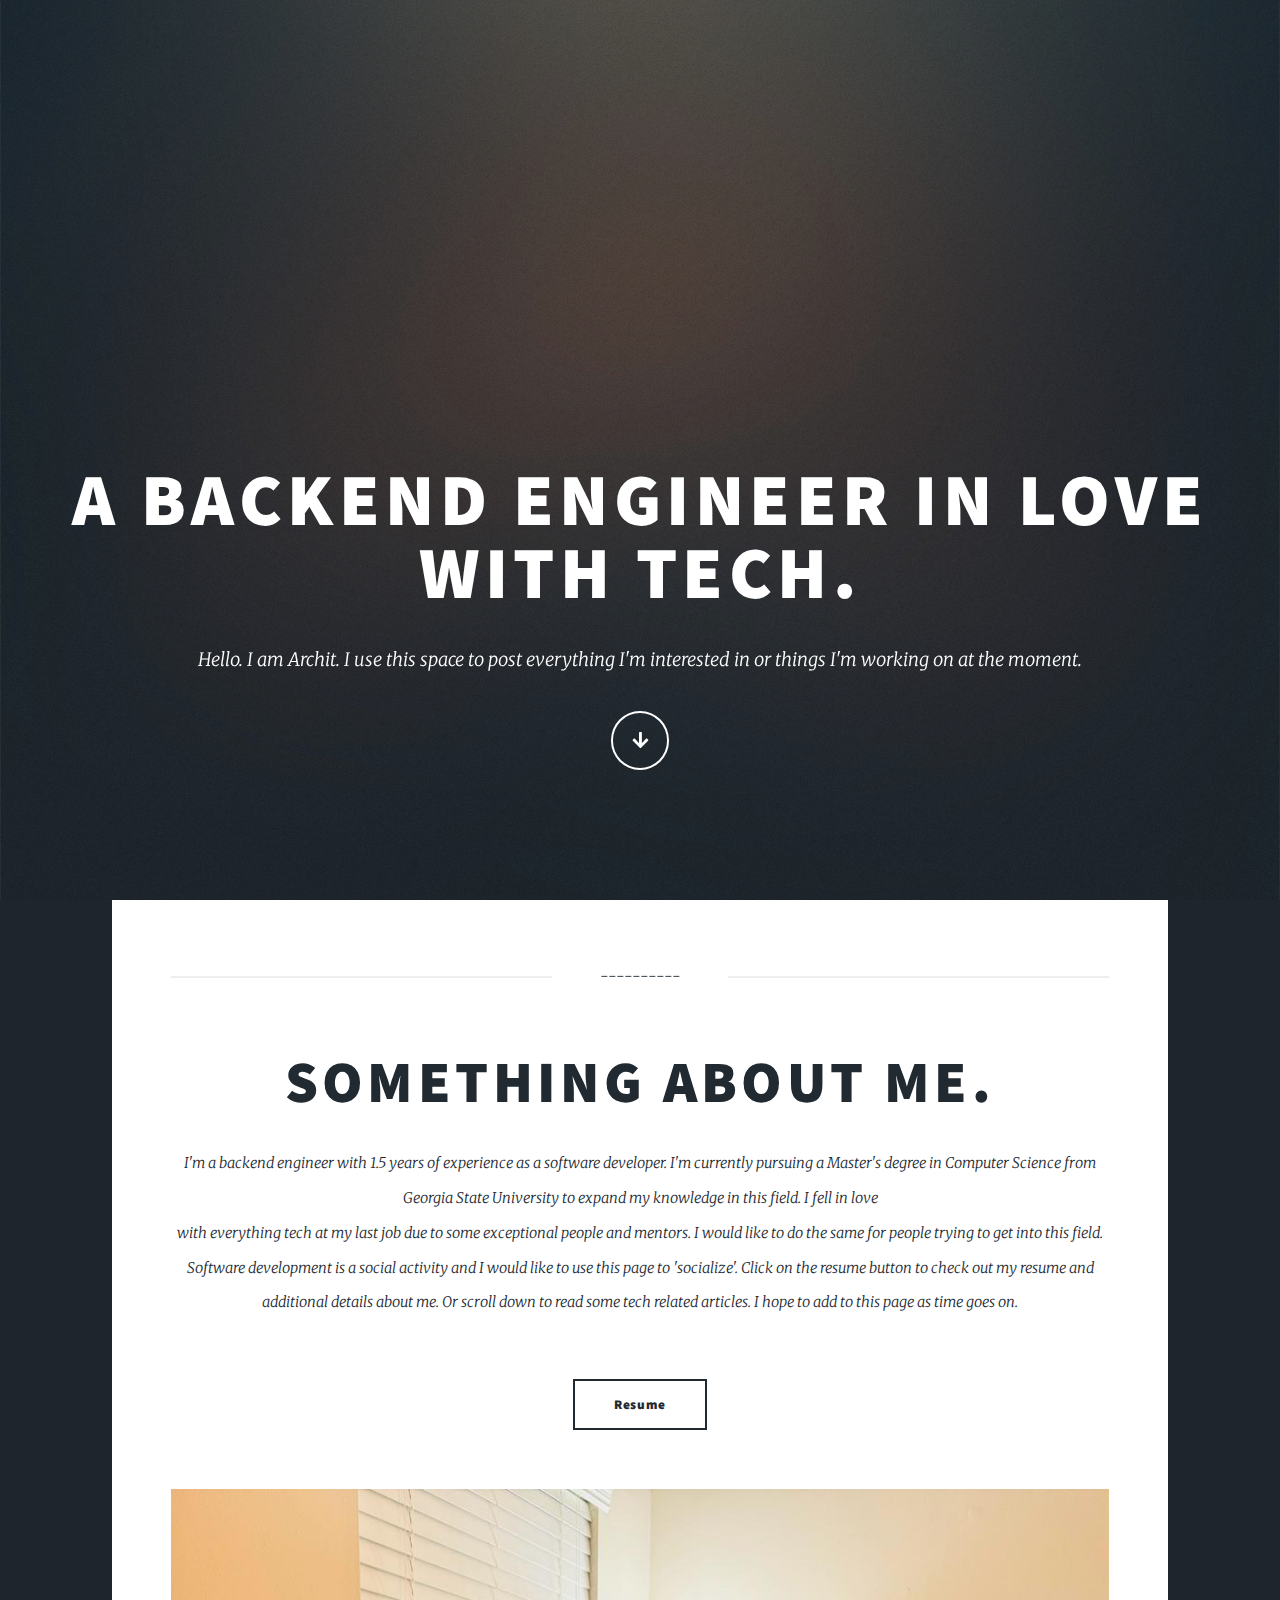
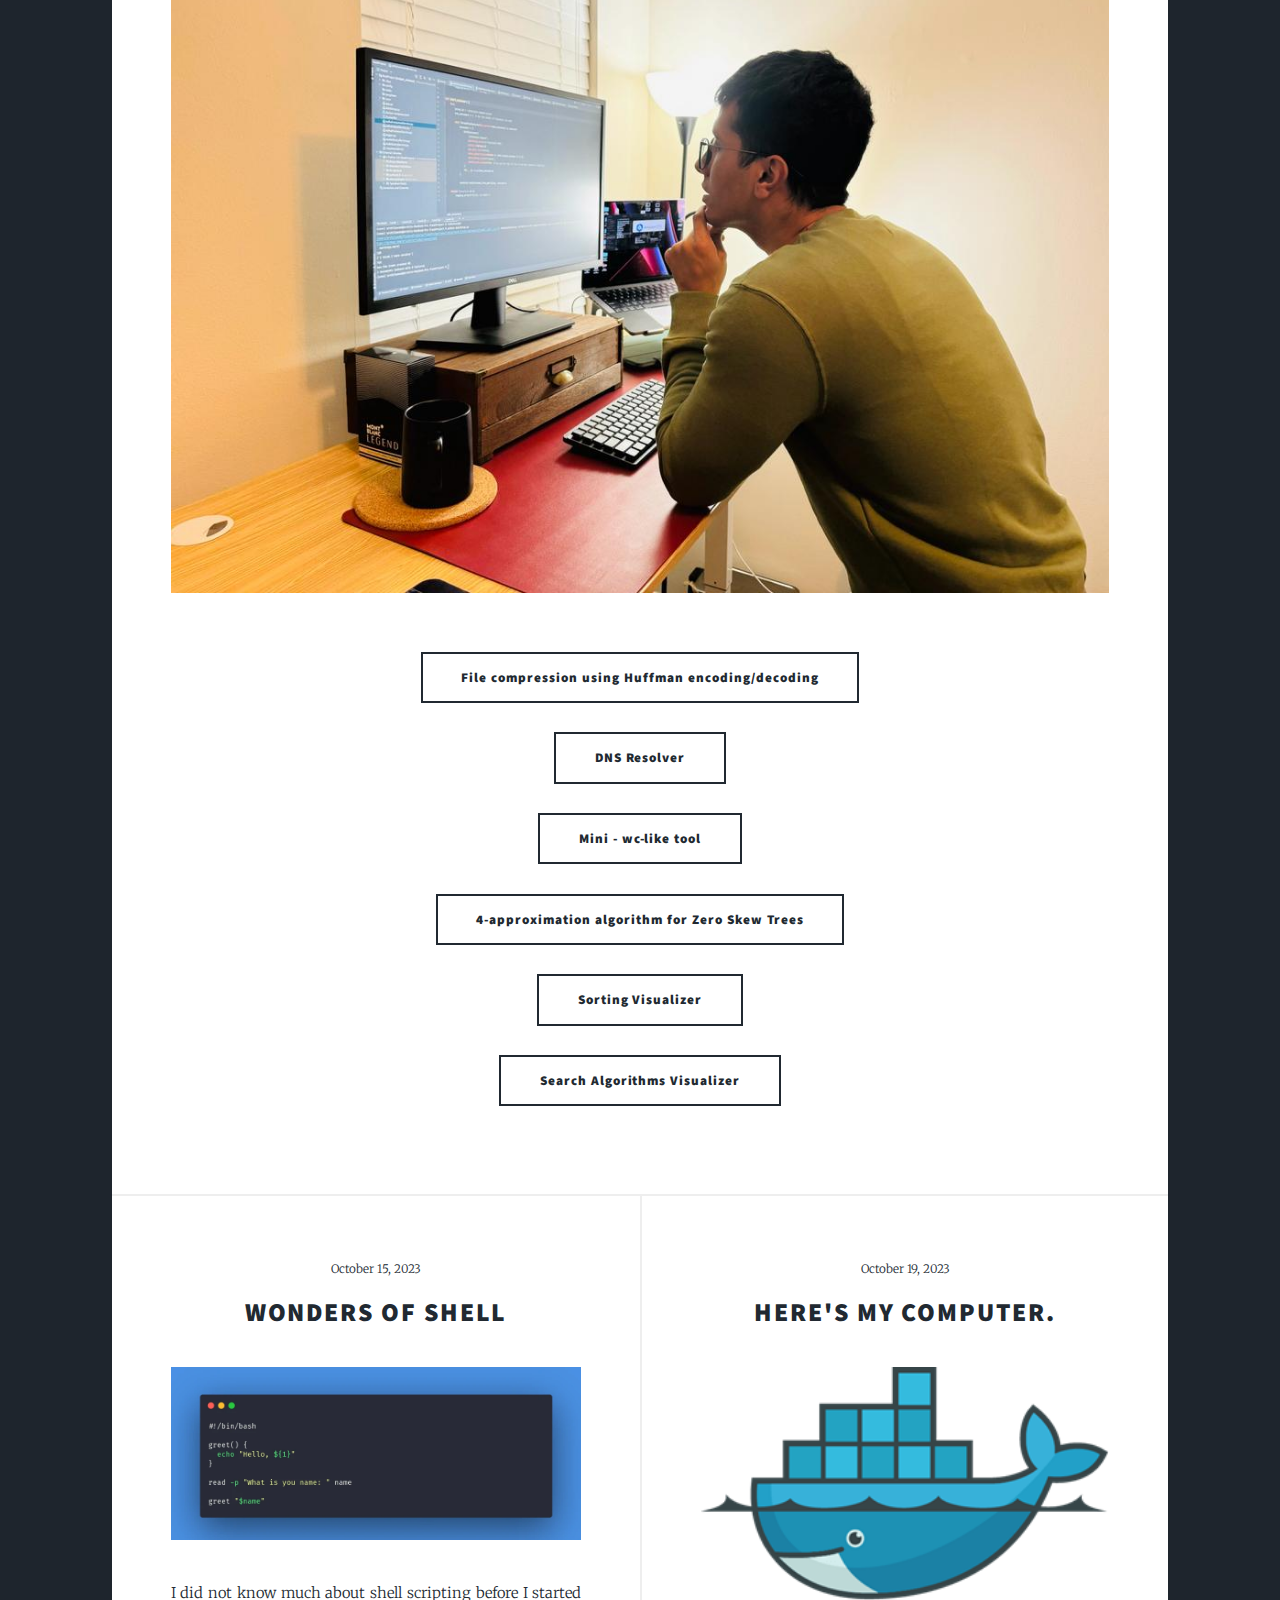
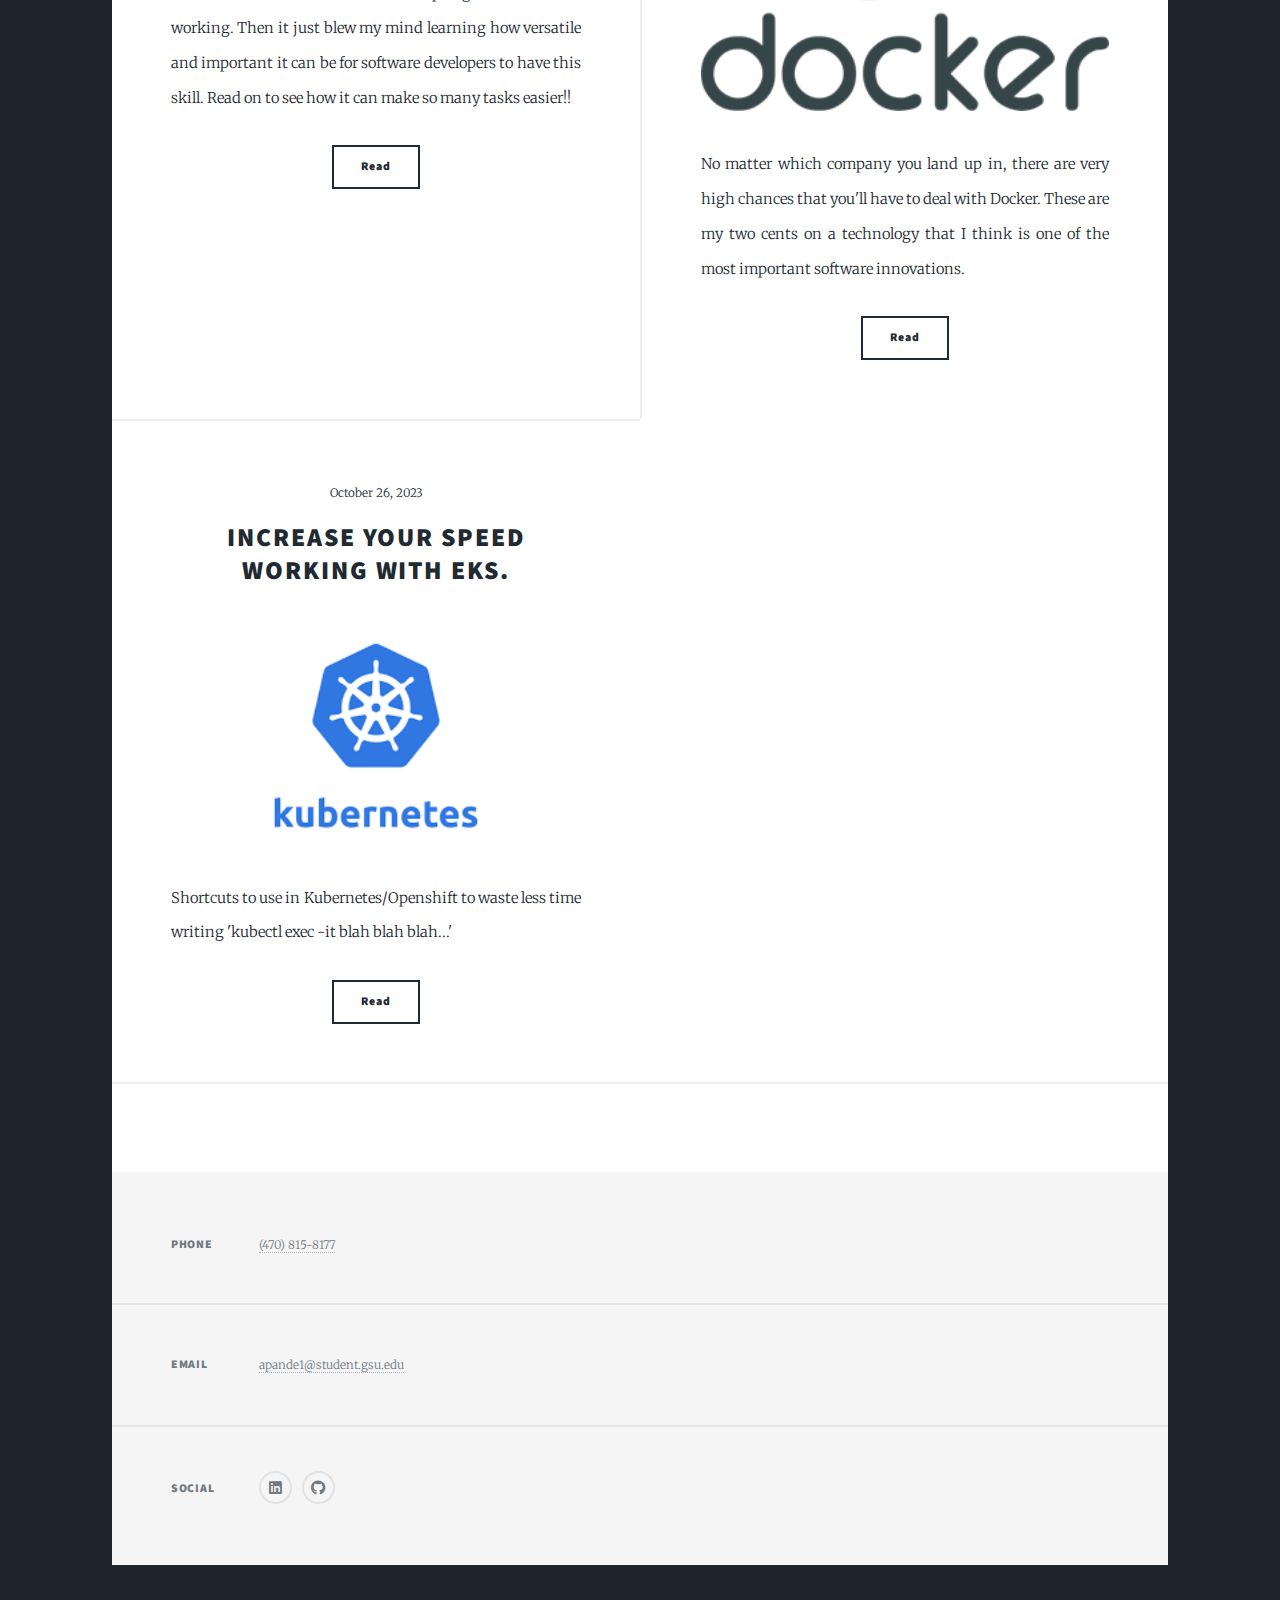
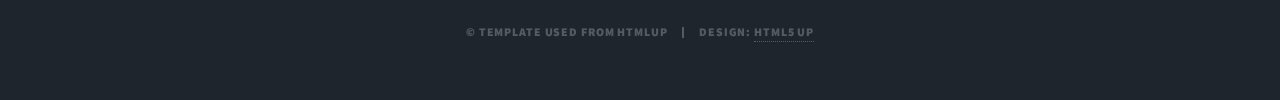
==== commit 22f06b7f: "Fixing url" ====
--- a/index.html
+++ b/index.html
@@ -55,7 +55,7 @@
 								
 									<ul class="actions special">
 										
-									    <li><a href="github.com/arpande97/CompressionTool" class="button large">
+									    <li><a href="https://github.com/arpande97/CompressionTool" class="button large">
 											File compression using Huffman encoding/decoding</a></li>
 	
 									</ul>
--- a/assets/css/main.css
+++ b/assets/css/main.css
@@ -1,4689 +1,4688 @@
-@import url(fontawesome-all.min.css);
-@import url("https://fonts.googleapis.com/css?family=Merriweather:300,700,300italic,700italic|Source+Sans+Pro:900");
-
+@import url(fontawesome-all.min.css);
+@import url("https://fonts.googleapis.com/css?family=Merriweather:300,700,300italic,700italic|Source+Sans+Pro:900");
+
 /*
 	Massively by HTML5 UP
 	html5up.net | @ajlkn
 	Free for personal and commercial use under the CCA 3.0 license (html5up.net/license)
-*/
-
-html, body, div, span, applet, object,
-iframe, h1, h2, h3, h4, h5, h6, p, blockquote,
-pre, a, abbr, acronym, address, big, cite,
-code, del, dfn, em, img, ins, kbd, q, s, samp,
-small, strike, strong, sub, sup, tt, var, b,
-u, i, center, dl, dt, dd, ol, ul, li, fieldset,
-form, label, legend, table, caption, tbody,
-tfoot, thead, tr, th, td, article, aside,
-canvas, details, embed, figure, figcaption,
-footer, header, hgroup, menu, nav, output, ruby,
-section, summary, time, mark, audio, video {
-	margin: 0;
-	padding: 0;
-	border: 0;
-	font-size: 100%;
-	font: inherit;
-	vertical-align: baseline;}
-
-article, aside, details, figcaption, figure,
-footer, header, hgroup, menu, nav, section {
-	display: block;}
-
-body {
-	line-height: 1;
-}
-
-ol, ul {
-	list-style: none;
-}
-
-blockquote, q {
-	quotes: none;
-}
-
-	blockquote:before, blockquote:after, q:before, q:after {
-		content: '';
-		content: none;
-	}
-
-table {
-	border-collapse: collapse;
-	border-spacing: 0;
-}
-
-body {
-	-webkit-text-size-adjust: none;
-}
-
-mark {
-	background-color: transparent;
-	color: inherit;
-}
-
-input::-moz-focus-inner {
-	border: 0;
-	padding: 0;
-}
-
-input, select, textarea {
-	-moz-appearance: none;
-	-webkit-appearance: none;
-	-ms-appearance: none;
-	appearance: none;
-}
-
-/* Basic */
-
-	@-ms-viewport {
-		width: device-width;
-	}
-
-	body {
-		-ms-overflow-style: scrollbar;
-	}
-
-	@media screen and (max-width: 480px) {
-
-		html, body {
-			min-width: 320px;
-		}
-
-	}
-
-	html {
-		box-sizing: border-box;
-	}
-
-	*, *:before, *:after {
-		box-sizing: inherit;
-	}
-
-	body {
-		background-color: #1e252d;
-	}
-
-		body.is-preload *, body.is-preload *:before, body.is-preload *:after {
-			-moz-animation: none !important;
-			-webkit-animation: none !important;
-			-ms-animation: none !important;
-			animation: none !important;
-			-moz-transition: none !important;
-			-webkit-transition: none !important;
-			-ms-transition: none !important;
-			transition: none !important;
-		}
-
-/* Type */
-
-	html {
-		font-size: 16pt;
-	}
-
-		@media screen and (max-width: 1680px) {
-
-			html {
-				font-size: 12pt;
-			}
-
-		}
-
-		@media screen and (max-width: 1280px) {
-
-			html {
-				font-size: 11pt;
-			}
-
-		}
-
-		@media screen and (max-width: 360px) {
-
-			html {
-				font-size: 10pt;
-			}
-
-		}
-
-	body {
-		color: #212931;
-	}
-
-	body, input, select, textarea {
-		font-family: "Merriweather", Georgia, serif;
-		font-weight: 300;
-		font-size: 1rem;
-		line-height: 2.375;
-	}
-
-	a {
-		-moz-transition: color 0.2s ease-in-out, background-color 0.2s ease-in-out, border-color 0.2s ease-in-out, box-shadow 0.2s ease-in-out;
-		-webkit-transition: color 0.2s ease-in-out, background-color 0.2s ease-in-out, border-color 0.2s ease-in-out, box-shadow 0.2s ease-in-out;
-		-ms-transition: color 0.2s ease-in-out, background-color 0.2s ease-in-out, border-color 0.2s ease-in-out, box-shadow 0.2s ease-in-out;
-		transition: color 0.2s ease-in-out, background-color 0.2s ease-in-out, border-color 0.2s ease-in-out, box-shadow 0.2s ease-in-out;
-		border-bottom: dotted 1px;
-		text-decoration: none;
-	}
-
-		a:hover {
-			border-bottom-color: transparent;
-		}
-
-	strong, b {
-		font-weight: 600;
-	}
-
-	em, i {
-		font-style: italic;
-	}
-
-	p {
-		text-align: justify;
-		margin: 0 0 2rem 0;
-	}
-
-	h1, h2, h3, h4, h5, h6 {
-		font-family: "Source Sans Pro", Helvetica, sans-serif;
-		font-weight: 900;
-		line-height: 1.5;
-		letter-spacing: 0.075em;
-		text-transform: uppercase;
-		margin: 0 0 1rem 0;
-	}
-
-		h1 a, h2 a, h3 a, h4 a, h5 a, h6 a {
-			border-bottom: 0;
-			color: inherit;
-			text-decoration: none;
-		}
-
-	h1 {
-		font-size: 4rem;
-		line-height: 1.1;
-		margin: 0 0 2rem 0;
-	}
-
-	h2 {
-		font-size: 1.75rem;
-		line-height: 1.3;
-		margin: 0 0 1.5rem 0;
-	}
-
-	h3 {
-		font-size: 1.25rem;
-		margin: 0 0 1.5rem 0;
-	}
-
-	h4 {
-		font-size: 1rem;
-	}
-
-	h5 {
-		font-size: 0.9rem;
-	}
-
-	h6 {
-		font-size: 0.8rem;
-	}
-
-	sub {
-		font-size: 0.8rem;
-		position: relative;
-		top: 0.5rem;
-	}
-
-	sup {
-		font-size: 0.8rem;
-		position: relative;
-		top: -0.5rem;
-	}
-
-	blockquote {
-		border-left: solid 4px;
-		font-style: italic;
-		margin: 0 0 2rem 0;
-		padding: 0.5rem 0 0.5rem 2rem;
-	}
-
-	code {
-		border: solid 2px;
-		font-family: "Courier New", monospace;
-		font-size: 0.9rem;
-		margin: 0 0.25rem;
-		padding: 0.25rem 0.65rem;
-	}
-
-	pre {
-		-webkit-overflow-scrolling: touch;
-		font-family: "Courier New", monospace;
-		font-size: 0.9rem;
-		margin: 0 0 2rem 0;
-	}
-
-		pre code {
-			display: block;
-			line-height: 1.75;
-			padding: 1rem 1.5rem;
-			overflow-x: auto;
-		}
-
-	hr {
-		border: 0;
-		border-bottom: solid 2px;
-		margin: 3rem 0;
-	}
-
-		hr.major {
-			margin: 5rem 0;
-		}
-
-	.align-left {
-		text-align: left;
-	}
-
-	.align-center {
-		text-align: center;
-	}
-
-	.align-right {
-		text-align: right;
-	}
-
-	input, select, textarea {
-		color: #212931;
-	}
-
-	a {
-		color: #212931;
-		border-bottom-color: rgba(33, 41, 49, 0.5);
-	}
-
-		a:hover {
-			border-bottom-color: transparent;
-			color: #18bfef !important;
-		}
-
-	strong, b {
-		color: #212931;
-	}
-
-	h1, h2, h3, h4, h5, h6 {
-		color: #212931;
-	}
-
-	blockquote {
-		border-left-color: #eeeeee;
-	}
-
-	code {
-		background: rgba(220, 220, 220, 0.25);
-		border-color: #eeeeee;
-	}
-
-	hr {
-		border-bottom-color: #eeeeee;
-	}
-
-/* Row */
-
-	.row {
-		display: flex;
-		flex-wrap: wrap;
-		box-sizing: border-box;
-		align-items: stretch;
-	}
-
-		.row > * {
-			box-sizing: border-box;
-		}
-
-		.row.gtr-uniform > * > :last-child {
-			margin-bottom: 0;
-		}
-
-		.row.aln-left {
-			justify-content: flex-start;
-		}
-
-		.row.aln-center {
-			justify-content: center;
-		}
-
-		.row.aln-right {
-			justify-content: flex-end;
-		}
-
-		.row.aln-top {
-			align-items: flex-start;
-		}
-
-		.row.aln-middle {
-			align-items: center;
-		}
-
-		.row.aln-bottom {
-			align-items: flex-end;
-		}
-
-		.row > .imp {
-			order: -1;
-		}
-
-		.row > .col-1 {
-			width: 8.33333%;
-		}
-
-		.row > .off-1 {
-			margin-left: 8.33333%;
-		}
-
-		.row > .col-2 {
-			width: 16.66667%;
-		}
-
-		.row > .off-2 {
-			margin-left: 16.66667%;
-		}
-
-		.row > .col-3 {
-			width: 25%;
-		}
-
-		.row > .off-3 {
-			margin-left: 25%;
-		}
-
-		.row > .col-4 {
-			width: 33.33333%;
-		}
-
-		.row > .off-4 {
-			margin-left: 33.33333%;
-		}
-
-		.row > .col-5 {
-			width: 41.66667%;
-		}
-
-		.row > .off-5 {
-			margin-left: 41.66667%;
-		}
-
-		.row > .col-6 {
-			width: 50%;
-		}
-
-		.row > .off-6 {
-			margin-left: 50%;
-		}
-
-		.row > .col-7 {
-			width: 58.33333%;
-		}
-
-		.row > .off-7 {
-			margin-left: 58.33333%;
-		}
-
-		.row > .col-8 {
-			width: 66.66667%;
-		}
-
-		.row > .off-8 {
-			margin-left: 66.66667%;
-		}
-
-		.row > .col-9 {
-			width: 75%;
-		}
-
-		.row > .off-9 {
-			margin-left: 75%;
-		}
-
-		.row > .col-10 {
-			width: 83.33333%;
-		}
-
-		.row > .off-10 {
-			margin-left: 83.33333%;
-		}
-
-		.row > .col-11 {
-			width: 91.66667%;
-		}
-
-		.row > .off-11 {
-			margin-left: 91.66667%;
-		}
-
-		.row > .col-12 {
-			width: 100%;
-		}
-
-		.row > .off-12 {
-			margin-left: 100%;
-		}
-
-		.row.gtr-0 {
-			margin-top: 0;
-			margin-left: 0rem;
-		}
-
-			.row.gtr-0 > * {
-				padding: 0 0 0 0rem;
-			}
-
-			.row.gtr-0.gtr-uniform {
-				margin-top: 0rem;
-			}
-
-				.row.gtr-0.gtr-uniform > * {
-					padding-top: 0rem;
-				}
-
-		.row.gtr-25 {
-			margin-top: 0;
-			margin-left: -0.375rem;
-		}
-
-			.row.gtr-25 > * {
-				padding: 0 0 0 0.375rem;
-			}
-
-			.row.gtr-25.gtr-uniform {
-				margin-top: -0.375rem;
-			}
-
-				.row.gtr-25.gtr-uniform > * {
-					padding-top: 0.375rem;
-				}
-
-		.row.gtr-50 {
-			margin-top: 0;
-			margin-left: -0.75rem;
-		}
-
-			.row.gtr-50 > * {
-				padding: 0 0 0 0.75rem;
-			}
-
-			.row.gtr-50.gtr-uniform {
-				margin-top: -0.75rem;
-			}
-
-				.row.gtr-50.gtr-uniform > * {
-					padding-top: 0.75rem;
-				}
-
-		.row {
-			margin-top: 0;
-			margin-left: -1.5rem;
-		}
-
-			.row > * {
-				padding: 0 0 0 1.5rem;
-			}
-
-			.row.gtr-uniform {
-				margin-top: -1.5rem;
-			}
-
-				.row.gtr-uniform > * {
-					padding-top: 1.5rem;
-				}
-
-		.row.gtr-150 {
-			margin-top: 0;
-			margin-left: -2.25rem;
-		}
-
-			.row.gtr-150 > * {
-				padding: 0 0 0 2.25rem;
-			}
-
-			.row.gtr-150.gtr-uniform {
-				margin-top: -2.25rem;
-			}
-
-				.row.gtr-150.gtr-uniform > * {
-					padding-top: 2.25rem;
-				}
-
-		.row.gtr-200 {
-			margin-top: 0;
-			margin-left: -3rem;
-		}
-
-			.row.gtr-200 > * {
-				padding: 0 0 0 3rem;
-			}
-
-			.row.gtr-200.gtr-uniform {
-				margin-top: -3rem;
-			}
-
-				.row.gtr-200.gtr-uniform > * {
-					padding-top: 3rem;
-				}
-
-		@media screen and (max-width: 1680px) {
-
-			.row {
-				display: flex;
-				flex-wrap: wrap;
-				box-sizing: border-box;
-				align-items: stretch;
-			}
-
-				.row > * {
-					box-sizing: border-box;
-				}
-
-				.row.gtr-uniform > * > :last-child {
-					margin-bottom: 0;
-				}
-
-				.row.aln-left {
-					justify-content: flex-start;
-				}
-
-				.row.aln-center {
-					justify-content: center;
-				}
-
-				.row.aln-right {
-					justify-content: flex-end;
-				}
-
-				.row.aln-top {
-					align-items: flex-start;
-				}
-
-				.row.aln-middle {
-					align-items: center;
-				}
-
-				.row.aln-bottom {
-					align-items: flex-end;
-				}
-
-				.row > .imp-xlarge {
-					order: -1;
-				}
-
-				.row > .col-1-xlarge {
-					width: 8.33333%;
-				}
-
-				.row > .off-1-xlarge {
-					margin-left: 8.33333%;
-				}
-
-				.row > .col-2-xlarge {
-					width: 16.66667%;
-				}
-
-				.row > .off-2-xlarge {
-					margin-left: 16.66667%;
-				}
-
-				.row > .col-3-xlarge {
-					width: 25%;
-				}
-
-				.row > .off-3-xlarge {
-					margin-left: 25%;
-				}
-
-				.row > .col-4-xlarge {
-					width: 33.33333%;
-				}
-
-				.row > .off-4-xlarge {
-					margin-left: 33.33333%;
-				}
-
-				.row > .col-5-xlarge {
-					width: 41.66667%;
-				}
-
-				.row > .off-5-xlarge {
-					margin-left: 41.66667%;
-				}
-
-				.row > .col-6-xlarge {
-					width: 50%;
-				}
-
-				.row > .off-6-xlarge {
-					margin-left: 50%;
-				}
-
-				.row > .col-7-xlarge {
-					width: 58.33333%;
-				}
-
-				.row > .off-7-xlarge {
-					margin-left: 58.33333%;
-				}
-
-				.row > .col-8-xlarge {
-					width: 66.66667%;
-				}
-
-				.row > .off-8-xlarge {
-					margin-left: 66.66667%;
-				}
-
-				.row > .col-9-xlarge {
-					width: 75%;
-				}
-
-				.row > .off-9-xlarge {
-					margin-left: 75%;
-				}
-
-				.row > .col-10-xlarge {
-					width: 83.33333%;
-				}
-
-				.row > .off-10-xlarge {
-					margin-left: 83.33333%;
-				}
-
-				.row > .col-11-xlarge {
-					width: 91.66667%;
-				}
-
-				.row > .off-11-xlarge {
-					margin-left: 91.66667%;
-				}
-
-				.row > .col-12-xlarge {
-					width: 100%;
-				}
-
-				.row > .off-12-xlarge {
-					margin-left: 100%;
-				}
-
-				.row.gtr-0 {
-					margin-top: 0;
-					margin-left: 0rem;
-				}
-
-					.row.gtr-0 > * {
-						padding: 0 0 0 0rem;
-					}
-
-					.row.gtr-0.gtr-uniform {
-						margin-top: 0rem;
-					}
-
-						.row.gtr-0.gtr-uniform > * {
-							padding-top: 0rem;
-						}
-
-				.row.gtr-25 {
-					margin-top: 0;
-					margin-left: -0.375rem;
-				}
-
-					.row.gtr-25 > * {
-						padding: 0 0 0 0.375rem;
-					}
-
-					.row.gtr-25.gtr-uniform {
-						margin-top: -0.375rem;
-					}
-
-						.row.gtr-25.gtr-uniform > * {
-							padding-top: 0.375rem;
-						}
-
-				.row.gtr-50 {
-					margin-top: 0;
-					margin-left: -0.75rem;
-				}
-
-					.row.gtr-50 > * {
-						padding: 0 0 0 0.75rem;
-					}
-
-					.row.gtr-50.gtr-uniform {
-						margin-top: -0.75rem;
-					}
-
-						.row.gtr-50.gtr-uniform > * {
-							padding-top: 0.75rem;
-						}
-
-				.row {
-					margin-top: 0;
-					margin-left: -1.5rem;
-				}
-
-					.row > * {
-						padding: 0 0 0 1.5rem;
-					}
-
-					.row.gtr-uniform {
-						margin-top: -1.5rem;
-					}
-
-						.row.gtr-uniform > * {
-							padding-top: 1.5rem;
-						}
-
-				.row.gtr-150 {
-					margin-top: 0;
-					margin-left: -2.25rem;
-				}
-
-					.row.gtr-150 > * {
-						padding: 0 0 0 2.25rem;
-					}
-
-					.row.gtr-150.gtr-uniform {
-						margin-top: -2.25rem;
-					}
-
-						.row.gtr-150.gtr-uniform > * {
-							padding-top: 2.25rem;
-						}
-
-				.row.gtr-200 {
-					margin-top: 0;
-					margin-left: -3rem;
-				}
-
-					.row.gtr-200 > * {
-						padding: 0 0 0 3rem;
-					}
-
-					.row.gtr-200.gtr-uniform {
-						margin-top: -3rem;
-					}
-
-						.row.gtr-200.gtr-uniform > * {
-							padding-top: 3rem;
-						}
-
-		}
-
-		@media screen and (max-width: 1280px) {
-
-			.row {
-				display: flex;
-				flex-wrap: wrap;
-				box-sizing: border-box;
-				align-items: stretch;
-			}
-
-				.row > * {
-					box-sizing: border-box;
-				}
-
-				.row.gtr-uniform > * > :last-child {
-					margin-bottom: 0;
-				}
-
-				.row.aln-left {
-					justify-content: flex-start;
-				}
-
-				.row.aln-center {
-					justify-content: center;
-				}
-
-				.row.aln-right {
-					justify-content: flex-end;
-				}
-
-				.row.aln-top {
-					align-items: flex-start;
-				}
-
-				.row.aln-middle {
-					align-items: center;
-				}
-
-				.row.aln-bottom {
-					align-items: flex-end;
-				}
-
-				.row > .imp-large {
-					order: -1;
-				}
-
-				.row > .col-1-large {
-					width: 8.33333%;
-				}
-
-				.row > .off-1-large {
-					margin-left: 8.33333%;
-				}
-
-				.row > .col-2-large {
-					width: 16.66667%;
-				}
-
-				.row > .off-2-large {
-					margin-left: 16.66667%;
-				}
-
-				.row > .col-3-large {
-					width: 25%;
-				}
-
-				.row > .off-3-large {
-					margin-left: 25%;
-				}
-
-				.row > .col-4-large {
-					width: 33.33333%;
-				}
-
-				.row > .off-4-large {
-					margin-left: 33.33333%;
-				}
-
-				.row > .col-5-large {
-					width: 41.66667%;
-				}
-
-				.row > .off-5-large {
-					margin-left: 41.66667%;
-				}
-
-				.row > .col-6-large {
-					width: 50%;
-				}
-
-				.row > .off-6-large {
-					margin-left: 50%;
-				}
-
-				.row > .col-7-large {
-					width: 58.33333%;
-				}
-
-				.row > .off-7-large {
-					margin-left: 58.33333%;
-				}
-
-				.row > .col-8-large {
-					width: 66.66667%;
-				}
-
-				.row > .off-8-large {
-					margin-left: 66.66667%;
-				}
-
-				.row > .col-9-large {
-					width: 75%;
-				}
-
-				.row > .off-9-large {
-					margin-left: 75%;
-				}
-
-				.row > .col-10-large {
-					width: 83.33333%;
-				}
-
-				.row > .off-10-large {
-					margin-left: 83.33333%;
-				}
-
-				.row > .col-11-large {
-					width: 91.66667%;
-				}
-
-				.row > .off-11-large {
-					margin-left: 91.66667%;
-				}
-
-				.row > .col-12-large {
-					width: 100%;
-				}
-
-				.row > .off-12-large {
-					margin-left: 100%;
-				}
-
-				.row.gtr-0 {
-					margin-top: 0;
-					margin-left: 0rem;
-				}
-
-					.row.gtr-0 > * {
-						padding: 0 0 0 0rem;
-					}
-
-					.row.gtr-0.gtr-uniform {
-						margin-top: 0rem;
-					}
-
-						.row.gtr-0.gtr-uniform > * {
-							padding-top: 0rem;
-						}
-
-				.row.gtr-25 {
-					margin-top: 0;
-					margin-left: -0.375rem;
-				}
-
-					.row.gtr-25 > * {
-						padding: 0 0 0 0.375rem;
-					}
-
-					.row.gtr-25.gtr-uniform {
-						margin-top: -0.375rem;
-					}
-
-						.row.gtr-25.gtr-uniform > * {
-							padding-top: 0.375rem;
-						}
-
-				.row.gtr-50 {
-					margin-top: 0;
-					margin-left: -0.75rem;
-				}
-
-					.row.gtr-50 > * {
-						padding: 0 0 0 0.75rem;
-					}
-
-					.row.gtr-50.gtr-uniform {
-						margin-top: -0.75rem;
-					}
-
-						.row.gtr-50.gtr-uniform > * {
-							padding-top: 0.75rem;
-						}
-
-				.row {
-					margin-top: 0;
-					margin-left: -1.5rem;
-				}
-
-					.row > * {
-						padding: 0 0 0 1.5rem;
-					}
-
-					.row.gtr-uniform {
-						margin-top: -1.5rem;
-					}
-
-						.row.gtr-uniform > * {
-							padding-top: 1.5rem;
-						}
-
-				.row.gtr-150 {
-					margin-top: 0;
-					margin-left: -2.25rem;
-				}
-
-					.row.gtr-150 > * {
-						padding: 0 0 0 2.25rem;
-					}
-
-					.row.gtr-150.gtr-uniform {
-						margin-top: -2.25rem;
-					}
-
-						.row.gtr-150.gtr-uniform > * {
-							padding-top: 2.25rem;
-						}
-
-				.row.gtr-200 {
-					margin-top: 0;
-					margin-left: -3rem;
-				}
-
-					.row.gtr-200 > * {
-						padding: 0 0 0 3rem;
-					}
-
-					.row.gtr-200.gtr-uniform {
-						margin-top: -3rem;
-					}
-
-						.row.gtr-200.gtr-uniform > * {
-							padding-top: 3rem;
-						}
-
-		}
-
-		@media screen and (max-width: 980px) {
-
-			.row {
-				display: flex;
-				flex-wrap: wrap;
-				box-sizing: border-box;
-				align-items: stretch;
-			}
-
-				.row > * {
-					box-sizing: border-box;
-				}
-
-				.row.gtr-uniform > * > :last-child {
-					margin-bottom: 0;
-				}
-
-				.row.aln-left {
-					justify-content: flex-start;
-				}
-
-				.row.aln-center {
-					justify-content: center;
-				}
-
-				.row.aln-right {
-					justify-content: flex-end;
-				}
-
-				.row.aln-top {
-					align-items: flex-start;
-				}
-
-				.row.aln-middle {
-					align-items: center;
-				}
-
-				.row.aln-bottom {
-					align-items: flex-end;
-				}
-
-				.row > .imp-medium {
-					order: -1;
-				}
-
-				.row > .col-1-medium {
-					width: 8.33333%;
-				}
-
-				.row > .off-1-medium {
-					margin-left: 8.33333%;
-				}
-
-				.row > .col-2-medium {
-					width: 16.66667%;
-				}
-
-				.row > .off-2-medium {
-					margin-left: 16.66667%;
-				}
-
-				.row > .col-3-medium {
-					width: 25%;
-				}
-
-				.row > .off-3-medium {
-					margin-left: 25%;
-				}
-
-				.row > .col-4-medium {
-					width: 33.33333%;
-				}
-
-				.row > .off-4-medium {
-					margin-left: 33.33333%;
-				}
-
-				.row > .col-5-medium {
-					width: 41.66667%;
-				}
-
-				.row > .off-5-medium {
-					margin-left: 41.66667%;
-				}
-
-				.row > .col-6-medium {
-					width: 50%;
-				}
-
-				.row > .off-6-medium {
-					margin-left: 50%;
-				}
-
-				.row > .col-7-medium {
-					width: 58.33333%;
-				}
-
-				.row > .off-7-medium {
-					margin-left: 58.33333%;
-				}
-
-				.row > .col-8-medium {
-					width: 66.66667%;
-				}
-
-				.row > .off-8-medium {
-					margin-left: 66.66667%;
-				}
-
-				.row > .col-9-medium {
-					width: 75%;
-				}
-
-				.row > .off-9-medium {
-					margin-left: 75%;
-				}
-
-				.row > .col-10-medium {
-					width: 83.33333%;
-				}
-
-				.row > .off-10-medium {
-					margin-left: 83.33333%;
-				}
-
-				.row > .col-11-medium {
-					width: 91.66667%;
-				}
-
-				.row > .off-11-medium {
-					margin-left: 91.66667%;
-				}
-
-				.row > .col-12-medium {
-					width: 100%;
-				}
-
-				.row > .off-12-medium {
-					margin-left: 100%;
-				}
-
-				.row.gtr-0 {
-					margin-top: 0;
-					margin-left: 0rem;
-				}
-
-					.row.gtr-0 > * {
-						padding: 0 0 0 0rem;
-					}
-
-					.row.gtr-0.gtr-uniform {
-						margin-top: 0rem;
-					}
-
-						.row.gtr-0.gtr-uniform > * {
-							padding-top: 0rem;
-						}
-
-				.row.gtr-25 {
-					margin-top: 0;
-					margin-left: -0.375rem;
-				}
-
-					.row.gtr-25 > * {
-						padding: 0 0 0 0.375rem;
-					}
-
-					.row.gtr-25.gtr-uniform {
-						margin-top: -0.375rem;
-					}
-
-						.row.gtr-25.gtr-uniform > * {
-							padding-top: 0.375rem;
-						}
-
-				.row.gtr-50 {
-					margin-top: 0;
-					margin-left: -0.75rem;
-				}
-
-					.row.gtr-50 > * {
-						padding: 0 0 0 0.75rem;
-					}
-
-					.row.gtr-50.gtr-uniform {
-						margin-top: -0.75rem;
-					}
-
-						.row.gtr-50.gtr-uniform > * {
-							padding-top: 0.75rem;
-						}
-
-				.row {
-					margin-top: 0;
-					margin-left: -1.5rem;
-				}
-
-					.row > * {
-						padding: 0 0 0 1.5rem;
-					}
-
-					.row.gtr-uniform {
-						margin-top: -1.5rem;
-					}
-
-						.row.gtr-uniform > * {
-							padding-top: 1.5rem;
-						}
-
-				.row.gtr-150 {
-					margin-top: 0;
-					margin-left: -2.25rem;
-				}
-
-					.row.gtr-150 > * {
-						padding: 0 0 0 2.25rem;
-					}
-
-					.row.gtr-150.gtr-uniform {
-						margin-top: -2.25rem;
-					}
-
-						.row.gtr-150.gtr-uniform > * {
-							padding-top: 2.25rem;
-						}
-
-				.row.gtr-200 {
-					margin-top: 0;
-					margin-left: -3rem;
-				}
-
-					.row.gtr-200 > * {
-						padding: 0 0 0 3rem;
-					}
-
-					.row.gtr-200.gtr-uniform {
-						margin-top: -3rem;
-					}
-
-						.row.gtr-200.gtr-uniform > * {
-							padding-top: 3rem;
-						}
-
-		}
-
-		@media screen and (max-width: 736px) {
-
-			.row {
-				display: flex;
-				flex-wrap: wrap;
-				box-sizing: border-box;
-				align-items: stretch;
-			}
-
-				.row > * {
-					box-sizing: border-box;
-				}
-
-				.row.gtr-uniform > * > :last-child {
-					margin-bottom: 0;
-				}
-
-				.row.aln-left {
-					justify-content: flex-start;
-				}
-
-				.row.aln-center {
-					justify-content: center;
-				}
-
-				.row.aln-right {
-					justify-content: flex-end;
-				}
-
-				.row.aln-top {
-					align-items: flex-start;
-				}
-
-				.row.aln-middle {
-					align-items: center;
-				}
-
-				.row.aln-bottom {
-					align-items: flex-end;
-				}
-
-				.row > .imp-small {
-					order: -1;
-				}
-
-				.row > .col-1-small {
-					width: 8.33333%;
-				}
-
-				.row > .off-1-small {
-					margin-left: 8.33333%;
-				}
-
-				.row > .col-2-small {
-					width: 16.66667%;
-				}
-
-				.row > .off-2-small {
-					margin-left: 16.66667%;
-				}
-
-				.row > .col-3-small {
-					width: 25%;
-				}
-
-				.row > .off-3-small {
-					margin-left: 25%;
-				}
-
-				.row > .col-4-small {
-					width: 33.33333%;
-				}
-
-				.row > .off-4-small {
-					margin-left: 33.33333%;
-				}
-
-				.row > .col-5-small {
-					width: 41.66667%;
-				}
-
-				.row > .off-5-small {
-					margin-left: 41.66667%;
-				}
-
-				.row > .col-6-small {
-					width: 50%;
-				}
-
-				.row > .off-6-small {
-					margin-left: 50%;
-				}
-
-				.row > .col-7-small {
-					width: 58.33333%;
-				}
-
-				.row > .off-7-small {
-					margin-left: 58.33333%;
-				}
-
-				.row > .col-8-small {
-					width: 66.66667%;
-				}
-
-				.row > .off-8-small {
-					margin-left: 66.66667%;
-				}
-
-				.row > .col-9-small {
-					width: 75%;
-				}
-
-				.row > .off-9-small {
-					margin-left: 75%;
-				}
-
-				.row > .col-10-small {
-					width: 83.33333%;
-				}
-
-				.row > .off-10-small {
-					margin-left: 83.33333%;
-				}
-
-				.row > .col-11-small {
-					width: 91.66667%;
-				}
-
-				.row > .off-11-small {
-					margin-left: 91.66667%;
-				}
-
-				.row > .col-12-small {
-					width: 100%;
-				}
-
-				.row > .off-12-small {
-					margin-left: 100%;
-				}
-
-				.row.gtr-0 {
-					margin-top: 0;
-					margin-left: 0rem;
-				}
-
-					.row.gtr-0 > * {
-						padding: 0 0 0 0rem;
-					}
-
-					.row.gtr-0.gtr-uniform {
-						margin-top: 0rem;
-					}
-
-						.row.gtr-0.gtr-uniform > * {
-							padding-top: 0rem;
-						}
-
-				.row.gtr-25 {
-					margin-top: 0;
-					margin-left: -0.375rem;
-				}
-
-					.row.gtr-25 > * {
-						padding: 0 0 0 0.375rem;
-					}
-
-					.row.gtr-25.gtr-uniform {
-						margin-top: -0.375rem;
-					}
-
-						.row.gtr-25.gtr-uniform > * {
-							padding-top: 0.375rem;
-						}
-
-				.row.gtr-50 {
-					margin-top: 0;
-					margin-left: -0.75rem;
-				}
-
-					.row.gtr-50 > * {
-						padding: 0 0 0 0.75rem;
-					}
-
-					.row.gtr-50.gtr-uniform {
-						margin-top: -0.75rem;
-					}
-
-						.row.gtr-50.gtr-uniform > * {
-							padding-top: 0.75rem;
-						}
-
-				.row {
-					margin-top: 0;
-					margin-left: -1.5rem;
-				}
-
-					.row > * {
-						padding: 0 0 0 1.5rem;
-					}
-
-					.row.gtr-uniform {
-						margin-top: -1.5rem;
-					}
-
-						.row.gtr-uniform > * {
-							padding-top: 1.5rem;
-						}
-
-				.row.gtr-150 {
-					margin-top: 0;
-					margin-left: -2.25rem;
-				}
-
-					.row.gtr-150 > * {
-						padding: 0 0 0 2.25rem;
-					}
-
-					.row.gtr-150.gtr-uniform {
-						margin-top: -2.25rem;
-					}
-
-						.row.gtr-150.gtr-uniform > * {
-							padding-top: 2.25rem;
-						}
-
-				.row.gtr-200 {
-					margin-top: 0;
-					margin-left: -3rem;
-				}
-
-					.row.gtr-200 > * {
-						padding: 0 0 0 3rem;
-					}
-
-					.row.gtr-200.gtr-uniform {
-						margin-top: -3rem;
-					}
-
-						.row.gtr-200.gtr-uniform > * {
-							padding-top: 3rem;
-						}
-
-		}
-
-		@media screen and (max-width: 480px) {
-
-			.row {
-				display: flex;
-				flex-wrap: wrap;
-				box-sizing: border-box;
-				align-items: stretch;
-			}
-
-				.row > * {
-					box-sizing: border-box;
-				}
-
-				.row.gtr-uniform > * > :last-child {
-					margin-bottom: 0;
-				}
-
-				.row.aln-left {
-					justify-content: flex-start;
-				}
-
-				.row.aln-center {
-					justify-content: center;
-				}
-
-				.row.aln-right {
-					justify-content: flex-end;
-				}
-
-				.row.aln-top {
-					align-items: flex-start;
-				}
-
-				.row.aln-middle {
-					align-items: center;
-				}
-
-				.row.aln-bottom {
-					align-items: flex-end;
-				}
-
-				.row > .imp-xsmall {
-					order: -1;
-				}
-
-				.row > .col-1-xsmall {
-					width: 8.33333%;
-				}
-
-				.row > .off-1-xsmall {
-					margin-left: 8.33333%;
-				}
-
-				.row > .col-2-xsmall {
-					width: 16.66667%;
-				}
-
-				.row > .off-2-xsmall {
-					margin-left: 16.66667%;
-				}
-
-				.row > .col-3-xsmall {
-					width: 25%;
-				}
-
-				.row > .off-3-xsmall {
-					margin-left: 25%;
-				}
-
-				.row > .col-4-xsmall {
-					width: 33.33333%;
-				}
-
-				.row > .off-4-xsmall {
-					margin-left: 33.33333%;
-				}
-
-				.row > .col-5-xsmall {
-					width: 41.66667%;
-				}
-
-				.row > .off-5-xsmall {
-					margin-left: 41.66667%;
-				}
-
-				.row > .col-6-xsmall {
-					width: 50%;
-				}
-
-				.row > .off-6-xsmall {
-					margin-left: 50%;
-				}
-
-				.row > .col-7-xsmall {
-					width: 58.33333%;
-				}
-
-				.row > .off-7-xsmall {
-					margin-left: 58.33333%;
-				}
-
-				.row > .col-8-xsmall {
-					width: 66.66667%;
-				}
-
-				.row > .off-8-xsmall {
-					margin-left: 66.66667%;
-				}
-
-				.row > .col-9-xsmall {
-					width: 75%;
-				}
-
-				.row > .off-9-xsmall {
-					margin-left: 75%;
-				}
-
-				.row > .col-10-xsmall {
-					width: 83.33333%;
-				}
-
-				.row > .off-10-xsmall {
-					margin-left: 83.33333%;
-				}
-
-				.row > .col-11-xsmall {
-					width: 91.66667%;
-				}
-
-				.row > .off-11-xsmall {
-					margin-left: 91.66667%;
-				}
-
-				.row > .col-12-xsmall {
-					width: 100%;
-				}
-
-				.row > .off-12-xsmall {
-					margin-left: 100%;
-				}
-
-				.row.gtr-0 {
-					margin-top: 0;
-					margin-left: 0rem;
-				}
-
-					.row.gtr-0 > * {
-						padding: 0 0 0 0rem;
-					}
-
-					.row.gtr-0.gtr-uniform {
-						margin-top: 0rem;
-					}
-
-						.row.gtr-0.gtr-uniform > * {
-							padding-top: 0rem;
-						}
-
-				.row.gtr-25 {
-					margin-top: 0;
-					margin-left: -0.375rem;
-				}
-
-					.row.gtr-25 > * {
-						padding: 0 0 0 0.375rem;
-					}
-
-					.row.gtr-25.gtr-uniform {
-						margin-top: -0.375rem;
-					}
-
-						.row.gtr-25.gtr-uniform > * {
-							padding-top: 0.375rem;
-						}
-
-				.row.gtr-50 {
-					margin-top: 0;
-					margin-left: -0.75rem;
-				}
-
-					.row.gtr-50 > * {
-						padding: 0 0 0 0.75rem;
-					}
-
-					.row.gtr-50.gtr-uniform {
-						margin-top: -0.75rem;
-					}
-
-						.row.gtr-50.gtr-uniform > * {
-							padding-top: 0.75rem;
-						}
-
-				.row {
-					margin-top: 0;
-					margin-left: -1.5rem;
-				}
-
-					.row > * {
-						padding: 0 0 0 1.5rem;
-					}
-
-					.row.gtr-uniform {
-						margin-top: -1.5rem;
-					}
-
-						.row.gtr-uniform > * {
-							padding-top: 1.5rem;
-						}
-
-				.row.gtr-150 {
-					margin-top: 0;
-					margin-left: -2.25rem;
-				}
-
-					.row.gtr-150 > * {
-						padding: 0 0 0 2.25rem;
-					}
-
-					.row.gtr-150.gtr-uniform {
-						margin-top: -2.25rem;
-					}
-
-						.row.gtr-150.gtr-uniform > * {
-							padding-top: 2.25rem;
-						}
-
-				.row.gtr-200 {
-					margin-top: 0;
-					margin-left: -3rem;
-				}
-
-					.row.gtr-200 > * {
-						padding: 0 0 0 3rem;
-					}
-
-					.row.gtr-200.gtr-uniform {
-						margin-top: -3rem;
-					}
-
-						.row.gtr-200.gtr-uniform > * {
-							padding-top: 3rem;
-						}
-
-		}
-
-		@media screen and (max-width: 360px) {
-
-			.row {
-				display: flex;
-				flex-wrap: wrap;
-				box-sizing: border-box;
-				align-items: stretch;
-			}
-
-				.row > * {
-					box-sizing: border-box;
-				}
-
-				.row.gtr-uniform > * > :last-child {
-					margin-bottom: 0;
-				}
-
-				.row.aln-left {
-					justify-content: flex-start;
-				}
-
-				.row.aln-center {
-					justify-content: center;
-				}
-
-				.row.aln-right {
-					justify-content: flex-end;
-				}
-
-				.row.aln-top {
-					align-items: flex-start;
-				}
-
-				.row.aln-middle {
-					align-items: center;
-				}
-
-				.row.aln-bottom {
-					align-items: flex-end;
-				}
-
-				.row > .imp-xxsmall {
-					order: -1;
-				}
-
-				.row > .col-1-xxsmall {
-					width: 8.33333%;
-				}
-
-				.row > .off-1-xxsmall {
-					margin-left: 8.33333%;
-				}
-
-				.row > .col-2-xxsmall {
-					width: 16.66667%;
-				}
-
-				.row > .off-2-xxsmall {
-					margin-left: 16.66667%;
-				}
-
-				.row > .col-3-xxsmall {
-					width: 25%;
-				}
-
-				.row > .off-3-xxsmall {
-					margin-left: 25%;
-				}
-
-				.row > .col-4-xxsmall {
-					width: 33.33333%;
-				}
-
-				.row > .off-4-xxsmall {
-					margin-left: 33.33333%;
-				}
-
-				.row > .col-5-xxsmall {
-					width: 41.66667%;
-				}
-
-				.row > .off-5-xxsmall {
-					margin-left: 41.66667%;
-				}
-
-				.row > .col-6-xxsmall {
-					width: 50%;
-				}
-
-				.row > .off-6-xxsmall {
-					margin-left: 50%;
-				}
-
-				.row > .col-7-xxsmall {
-					width: 58.33333%;
-				}
-
-				.row > .off-7-xxsmall {
-					margin-left: 58.33333%;
-				}
-
-				.row > .col-8-xxsmall {
-					width: 66.66667%;
-				}
-
-				.row > .off-8-xxsmall {
-					margin-left: 66.66667%;
-				}
-
-				.row > .col-9-xxsmall {
-					width: 75%;
-				}
-
-				.row > .off-9-xxsmall {
-					margin-left: 75%;
-				}
-
-				.row > .col-10-xxsmall {
-					width: 83.33333%;
-				}
-
-				.row > .off-10-xxsmall {
-					margin-left: 83.33333%;
-				}
-
-				.row > .col-11-xxsmall {
-					width: 91.66667%;
-				}
-
-				.row > .off-11-xxsmall {
-					margin-left: 91.66667%;
-				}
-
-				.row > .col-12-xxsmall {
-					width: 100%;
-				}
-
-				.row > .off-12-xxsmall {
-					margin-left: 100%;
-				}
-
-				.row.gtr-0 {
-					margin-top: 0;
-					margin-left: 0rem;
-				}
-
-					.row.gtr-0 > * {
-						padding: 0 0 0 0rem;
-					}
-
-					.row.gtr-0.gtr-uniform {
-						margin-top: 0rem;
-					}
-
-						.row.gtr-0.gtr-uniform > * {
-							padding-top: 0rem;
-						}
-
-				.row.gtr-25 {
-					margin-top: 0;
-					margin-left: -0.375rem;
-				}
-
-					.row.gtr-25 > * {
-						padding: 0 0 0 0.375rem;
-					}
-
-					.row.gtr-25.gtr-uniform {
-						margin-top: -0.375rem;
-					}
-
-						.row.gtr-25.gtr-uniform > * {
-							padding-top: 0.375rem;
-						}
-
-				.row.gtr-50 {
-					margin-top: 0;
-					margin-left: -0.75rem;
-				}
-
-					.row.gtr-50 > * {
-						padding: 0 0 0 0.75rem;
-					}
-
-					.row.gtr-50.gtr-uniform {
-						margin-top: -0.75rem;
-					}
-
-						.row.gtr-50.gtr-uniform > * {
-							padding-top: 0.75rem;
-						}
-
-				.row {
-					margin-top: 0;
-					margin-left: -1.5rem;
-				}
-
-					.row > * {
-						padding: 0 0 0 1.5rem;
-					}
-
-					.row.gtr-uniform {
-						margin-top: -1.5rem;
-					}
-
-						.row.gtr-uniform > * {
-							padding-top: 1.5rem;
-						}
-
-				.row.gtr-150 {
-					margin-top: 0;
-					margin-left: -2.25rem;
-				}
-
-					.row.gtr-150 > * {
-						padding: 0 0 0 2.25rem;
-					}
-
-					.row.gtr-150.gtr-uniform {
-						margin-top: -2.25rem;
-					}
-
-						.row.gtr-150.gtr-uniform > * {
-							padding-top: 2.25rem;
-						}
-
-				.row.gtr-200 {
-					margin-top: 0;
-					margin-left: -3rem;
-				}
-
-					.row.gtr-200 > * {
-						padding: 0 0 0 3rem;
-					}
-
-					.row.gtr-200.gtr-uniform {
-						margin-top: -3rem;
-					}
-
-						.row.gtr-200.gtr-uniform > * {
-							padding-top: 3rem;
-						}
-
-		}
-
-/* Box */
-
-	.box {
-		border: solid 2px;
-		margin-bottom: 2rem;
-		padding: 1.5rem;
-	}
-
-		.box > :last-child,
-		.box > :last-child > :last-child,
-		.box > :last-child > :last-child > :last-child {
-			margin-bottom: 0;
-		}
-
-		.box.alt {
-			border: 0;
-			border-radius: 0;
-			padding: 0;
-		}
-
-	.box {
-		border-color: #eeeeee;
-	}
-
-/* Button */
-
-	input[type="submit"],
-	input[type="reset"],
-	input[type="button"],
-	button,
-	.button {
-		-moz-appearance: none;
-		-webkit-appearance: none;
-		-ms-appearance: none;
-		appearance: none;
-		-moz-transition: background-color 0.2s ease-in-out, box-shadow 0.2s ease-in-out, color 0.2s ease-in-out;
-		-webkit-transition: background-color 0.2s ease-in-out, box-shadow 0.2s ease-in-out, color 0.2s ease-in-out;
-		-ms-transition: background-color 0.2s ease-in-out, box-shadow 0.2s ease-in-out, color 0.2s ease-in-out;
-		transition: background-color 0.2s ease-in-out, box-shadow 0.2s ease-in-out, color 0.2s ease-in-out;
-		border: 0;
-		border-radius: 0;
-		cursor: pointer;
-		display: inline-block;
-		font-family: "Source Sans Pro", Helvetica, sans-serif;
-		font-size: 0.8rem;
-		font-weight: 900;
-		letter-spacing: 0.075em;
-		height: 3rem;
-		line-height: 3rem;
-		padding: 0 2rem;
-		text-align: center;
-		text-decoration: none;
-		text-transform: uppercase;
-		white-space: nowrap;
-	}
-
-		input[type="submit"].icon:before,
-		input[type="reset"].icon:before,
-		input[type="button"].icon:before,
-		button.icon:before,
-		.button.icon:before {
-			margin-right: 0.5rem;
-		}
-
-		input[type="submit"].icon.solo,
-		input[type="reset"].icon.solo,
-		input[type="button"].icon.solo,
-		button.icon.solo,
-		.button.icon.solo {
-			position: relative;
-			width: 4rem;
-			height: 4rem;
-			line-height: 4rem;
-			border-radius: 4rem;
-			text-indent: 4rem;
-			overflow: hidden;
-			padding: 0;
-			white-space: nowrap;
-		}
-
-			input[type="submit"].icon.solo:before,
-			input[type="reset"].icon.solo:before,
-			input[type="button"].icon.solo:before,
-			button.icon.solo:before,
-			.button.icon.solo:before {
-				position: absolute;
-				display: block;
-				top: 0;
-				left: 0;
-				width: inherit;
-				height: inherit;
-				line-height: inherit;
-				font-size: 1.25rem;
-				margin-right: 0;
-				text-align: center;
-				text-indent: 0;
-			}
-
-		input[type="submit"].fit,
-		input[type="reset"].fit,
-		input[type="button"].fit,
-		button.fit,
-		.button.fit {
-			width: 100%;
-		}
-
-		input[type="submit"].small,
-		input[type="reset"].small,
-		input[type="button"].small,
-		button.small,
-		.button.small {
-			font-size: 0.7rem;
-			height: 2.5rem;
-			line-height: 2.5rem;
-			padding: 0 1.5rem;
-		}
-
-		input[type="submit"].large,
-		input[type="reset"].large,
-		input[type="button"].large,
-		button.large,
-		.button.large {
-			font-size: 0.9rem;
-			height: 3.5rem;
-			line-height: 3.5rem;
-			padding: 0 2.75rem;
-		}
-
-		@media screen and (max-width: 980px) {
-
-			input[type="submit"],
-			input[type="reset"],
-			input[type="button"],
-			button,
-			.button {
-				font-size: 0.9rem;
-				height: 3.25rem;
-				line-height: 3.25rem;
-			}
-
-				input[type="submit"].large,
-				input[type="reset"].large,
-				input[type="button"].large,
-				button.large,
-				.button.large {
-					font-size: 1rem;
-					height: 3.75rem;
-					line-height: 3.75rem;
-				}
-
-		}
-
-		input[type="submit"].disabled, input[type="submit"]:disabled,
-		input[type="reset"].disabled,
-		input[type="reset"]:disabled,
-		input[type="button"].disabled,
-		input[type="button"]:disabled,
-		button.disabled,
-		button:disabled,
-		.button.disabled,
-		.button:disabled {
-			pointer-events: none;
-			opacity: 0.25;
-		}
-
-	input[type="submit"],
-	input[type="reset"],
-	input[type="button"],
-	button,
-	.button {
-		background-color: transparent;
-		box-shadow: inset 0 0 0 2px #212931;
-		color: #212931 !important;
-	}
-
-		input[type="submit"]:hover,
-		input[type="reset"]:hover,
-		input[type="button"]:hover,
-		button:hover,
-		.button:hover {
-			box-shadow: inset 0 0 0 2px #18bfef;
-			color: #18bfef !important;
-		}
-
-		input[type="submit"].primary,
-		input[type="reset"].primary,
-		input[type="button"].primary,
-		button.primary,
-		.button.primary {
-			background-color: #212931;
-			box-shadow: none;
-			color: #ffffff !important;
-		}
-
-			input[type="submit"].primary:hover,
-			input[type="reset"].primary:hover,
-			input[type="button"].primary:hover,
-			button.primary:hover,
-			.button.primary:hover {
-				background-color: #18bfef;
-			}
-
-/* Form */
-
-	form {
-		margin: 0 0 2rem 0;
-	}
-
-		form > :last-child {
-			margin-bottom: 0;
-		}
-
-		form > .fields {
-			display: -moz-flex;
-			display: -webkit-flex;
-			display: -ms-flex;
-			display: flex;
-			-moz-flex-wrap: wrap;
-			-webkit-flex-wrap: wrap;
-			-ms-flex-wrap: wrap;
-			flex-wrap: wrap;
-			width: calc(100% + 3rem);
-			margin: -1.5rem 0 2rem -1.5rem;
-		}
-
-			form > .fields > .field {
-				-moz-flex-grow: 0;
-				-webkit-flex-grow: 0;
-				-ms-flex-grow: 0;
-				flex-grow: 0;
-				-moz-flex-shrink: 0;
-				-webkit-flex-shrink: 0;
-				-ms-flex-shrink: 0;
-				flex-shrink: 0;
-				padding: 1.5rem 0 0 1.5rem;
-				width: calc(100% - 1.5rem);
-			}
-
-				form > .fields > .field.half {
-					width: calc(50% - 0.75rem);
-				}
-
-				form > .fields > .field.third {
-					width: calc(100%/3 - 0.5rem);
-				}
-
-				form > .fields > .field.quarter {
-					width: calc(25% - 0.375rem);
-				}
-
-		@media screen and (max-width: 480px) {
-
-			form > .fields {
-				width: calc(100% + 3rem);
-				margin: -1.5rem 0 2rem -1.5rem;
-			}
-
-				form > .fields > .field {
-					padding: 1.5rem 0 0 1.5rem;
-					width: calc(100% - 1.5rem);
-				}
-
-					form > .fields > .field.half {
-						width: calc(100% - 1.5rem);
-					}
-
-					form > .fields > .field.third {
-						width: calc(100% - 1.5rem);
-					}
-
-					form > .fields > .field.quarter {
-						width: calc(100% - 1.5rem);
-					}
-
-		}
-
-	label {
-		display: block;
-		font-family: "Source Sans Pro", Helvetica, sans-serif;
-		font-weight: 900;
-		line-height: 1.5;
-		letter-spacing: 0.075em;
-		font-size: 0.8rem;
-		text-transform: uppercase;
-		margin: 0 0 0.75rem 0;
-	}
-
-		@media screen and (max-width: 980px) {
-
-			label {
-				font-size: 0.9rem;
-			}
-
-		}
-
-	input[type="text"],
-	input[type="password"],
-	input[type="email"],
-	select,
-	textarea {
-		-moz-appearance: none;
-		-webkit-appearance: none;
-		-ms-appearance: none;
-		appearance: none;
-		background: transparent;
-		border-radius: 0;
-		border: solid 2px;
-		color: inherit;
-		display: block;
-		outline: 0;
-		padding: 0 1rem;
-		text-decoration: none;
-		width: 100%;
-	}
-
-		input[type="text"]:invalid,
-		input[type="password"]:invalid,
-		input[type="email"]:invalid,
-		select:invalid,
-		textarea:invalid {
-			box-shadow: none;
-		}
-
-	select {
-		background-size: 1.25rem;
-		background-repeat: no-repeat;
-		background-position: calc(100% - 1rem) center;
-		height: 3rem;
-		padding-right: 3rem;
-		text-overflow: ellipsis;
-	}
-
-		select:focus::-ms-value {
-			background-color: transparent;
-		}
-
-		select::-ms-expand {
-			display: none;
-		}
-
-	input[type="text"],
-	input[type="password"],
-	input[type="email"],
-	select {
-		height: 3rem;
-	}
-
-	textarea {
-		padding: 0.75rem 1rem;
-	}
-
-	input[type="checkbox"],
-	input[type="radio"] {
-		-moz-appearance: none;
-		-webkit-appearance: none;
-		-ms-appearance: none;
-		appearance: none;
-		display: block;
-		float: left;
-		margin-right: -2rem;
-		opacity: 0;
-		width: 1rem;
-		z-index: -1;
-	}
-
-		input[type="checkbox"] + label,
-		input[type="radio"] + label {
-			text-decoration: none;
-			cursor: pointer;
-			display: inline-block;
-			font-size: 1rem;
-			letter-spacing: 0;
-			font-family: "Merriweather", Georgia, serif;
-			text-transform: none;
-			font-weight: 300;
-			padding-left: 2.8rem;
-			padding-right: 1rem;
-			position: relative;
-		}
-
-			input[type="checkbox"] + label:before,
-			input[type="radio"] + label:before {
-				-moz-osx-font-smoothing: grayscale;
-				-webkit-font-smoothing: antialiased;
-				display: inline-block;
-				font-style: normal;
-				font-variant: normal;
-				text-rendering: auto;
-				line-height: 1;
-				text-transform: none !important;
-				font-family: 'Font Awesome 5 Free';
-				font-weight: 900;
-			}
-
-			input[type="checkbox"] + label:before,
-			input[type="radio"] + label:before {
-				border-radius: 0;
-				border: solid 2px;
-				content: '';
-				display: inline-block;
-				font-size: 0.8rem;
-				height: 1.8rem;
-				left: 0;
-				line-height: 1.65rem;
-				position: absolute;
-				text-align: center;
-				top: -0.125rem;
-				width: 1.8rem;
-			}
-
-		input[type="checkbox"]:checked + label:before,
-		input[type="radio"]:checked + label:before {
-			content: '\f00c';
-		}
-
-	input[type="checkbox"] + label:before {
-		border-radius: 0;
-	}
-
-	input[type="radio"] + label:before {
-		border-radius: 100%;
-	}
-
-	::-webkit-input-placeholder {
-		opacity: 1.0;
-	}
-
-	:-moz-placeholder {
-		opacity: 1.0;
-	}
-
-	::-moz-placeholder {
-		opacity: 1.0;
-	}
-
-	:-ms-input-placeholder {
-		opacity: 1.0;
-	}
-
-	label {
-		color: #212931;
-	}
-
-	input[type="text"],
-	input[type="password"],
-	input[type="email"],
-	select,
-	textarea {
-		border-color: #eeeeee;
-	}
-
-		input[type="text"]:focus,
-		input[type="password"]:focus,
-		input[type="email"]:focus,
-		select:focus,
-		textarea:focus {
-			border-color: #18bfef;
-		}
-
-	select {
-		background-image: url("data:image/svg+xml;charset=utf8,%3Csvg xmlns='http://www.w3.org/2000/svg' width='40' height='40' preserveAspectRatio='none' viewBox='0 0 40 40'%3E%3Cpath d='M9.4,12.3l10.4,10.4l10.4-10.4c0.2-0.2,0.5-0.4,0.9-0.4c0.3,0,0.6,0.1,0.9,0.4l3.3,3.3c0.2,0.2,0.4,0.5,0.4,0.9 c0,0.4-0.1,0.6-0.4,0.9L20.7,31.9c-0.2,0.2-0.5,0.4-0.9,0.4c-0.3,0-0.6-0.1-0.9-0.4L4.3,17.3c-0.2-0.2-0.4-0.5-0.4-0.9 c0-0.4,0.1-0.6,0.4-0.9l3.3-3.3c0.2-0.2,0.5-0.4,0.9-0.4S9.1,12.1,9.4,12.3z' fill='%23eeeeee' /%3E%3C/svg%3E");
-	}
-
-		select option {
-			background-color: #ffffff;
-			color: #212931;
-		}
-
-	.select-wrapper:before {
-		color: #eeeeee;
-	}
-
-	input[type="checkbox"] + label,
-	input[type="radio"] + label {
-		color: #212931;
-	}
-
-		input[type="checkbox"] + label:before,
-		input[type="radio"] + label:before {
-			border-color: #eeeeee;
-		}
-
-	input[type="checkbox"]:checked + label:before,
-	input[type="radio"]:checked + label:before {
-		background-color: #212931;
-		border-color: #212931;
-		color: #ffffff;
-	}
-
-	input[type="checkbox"]:focus + label:before,
-	input[type="radio"]:focus + label:before {
-		border-color: #18bfef;
-	}
-
-	::-webkit-input-placeholder {
-		color: #909498 !important;
-	}
-
-	:-moz-placeholder {
-		color: #909498 !important;
-	}
-
-	::-moz-placeholder {
-		color: #909498 !important;
-	}
-
-	:-ms-input-placeholder {
-		color: #909498 !important;
-	}
-
-	.formerize-placeholder {
-		color: #909498 !important;
-	}
-
-/* Icon */
-
-	.icon {
-		text-decoration: none;
-		border-bottom: none;
-		position: relative;
-	}
-
-		.icon:before {
-			-moz-osx-font-smoothing: grayscale;
-			-webkit-font-smoothing: antialiased;
-			display: inline-block;
-			font-style: normal;
-			font-variant: normal;
-			text-rendering: auto;
-			line-height: 1;
-			text-transform: none !important;
-			font-family: 'Font Awesome 5 Free';
-			font-weight: 400;
-		}
-
-		.icon > .label {
-			display: none;
-		}
-
-		.icon:before {
-			line-height: inherit;
-		}
-
-		.icon.solid:before {
-			font-weight: 900;
-		}
-
-		.icon.brands:before {
-			font-family: 'Font Awesome 5 Brands';
-		}
-
-/* Image */
-
-	.image {
-		border: 0;
-		display: inline-block;
-		position: relative;
-	}
-
-		.image img {
-			display: block;
-		}
-
-		.image.left, .image.right {
-			max-width: 40%;
-		}
-
-			.image.left img, .image.right img {
-				width: 100%;
-			}
-
-		.image.left {
-			float: left;
-			margin: 0 2rem 2rem 0;
-			top: 0.75rem;
-		}
-
-		.image.right {
-			float: right;
-			margin: 0 0 2rem 2rem;
-			top: 0.75rem;
-		}
-
-		.image.fit {
-			display: block;
-			margin: 2.5rem 0;
-			width: 100%;
-		}
-
-			.image.fit:first-child {
-				margin-top: 0;
-			}
-
-			.image.fit img {
-				width: 100%;
-			}
-
-		.image.main {
-			display: block;
-			margin: 4rem 0;
-			width: 100%;
-		}
-
-			.image.main:first-child {
-				margin-top: 0;
-			}
-
-			.image.main img {
-				width: 100%;
-			}
-
-		@media screen and (max-width: 736px) {
-
-			.image.fit {
-				margin: 2rem 0;
-			}
-
-			.image.main {
-				margin: 2rem 0;
-			}
-
-		}
-
-	a.image {
-		overflow: hidden;
-	}
-
-		a.image img {
-			-moz-transition: -moz-transform 0.2s ease-out;
-			-webkit-transition: -webkit-transform 0.2s ease-out;
-			-ms-transition: -ms-transform 0.2s ease-out;
-			transition: transform 0.2s ease-out;
-		}
-
-		a.image:hover img {
-			-moz-transform: scale(1.05);
-			-webkit-transform: scale(1.05);
-			-ms-transform: scale(1.05);
-			transform: scale(1.05);
-		}
-
-/* Actions */
-
-	ul.actions {
-		display: -moz-flex;
-		display: -webkit-flex;
-		display: -ms-flex;
-		display: flex;
-		cursor: default;
-		list-style: none;
-		margin-left: -1rem;
-		padding-left: 0;
-	}
-
-		ul.actions li {
-			padding: 0 0 0 1rem;
-			vertical-align: middle;
-		}
-
-		ul.actions.special {
-			-moz-justify-content: center;
-			-webkit-justify-content: center;
-			-ms-justify-content: center;
-			justify-content: center;
-			width: 100%;
-			margin-left: 0;
-		}
-
-			ul.actions.special li:first-child {
-				padding-left: 0;
-			}
-
-		ul.actions.stacked {
-			-moz-flex-direction: column;
-			-webkit-flex-direction: column;
-			-ms-flex-direction: column;
-			flex-direction: column;
-			margin-left: 0;
-		}
-
-			ul.actions.stacked li {
-				padding: 1.3rem 0 0 0;
-			}
-
-				ul.actions.stacked li:first-child {
-					padding-top: 0;
-				}
-
-		ul.actions.fit {
-			width: calc(100% + 1rem);
-		}
-
-			ul.actions.fit li {
-				-moz-flex-grow: 1;
-				-webkit-flex-grow: 1;
-				-ms-flex-grow: 1;
-				flex-grow: 1;
-				-moz-flex-shrink: 1;
-				-webkit-flex-shrink: 1;
-				-ms-flex-shrink: 1;
-				flex-shrink: 1;
-				width: 100%;
-			}
-
-				ul.actions.fit li > * {
-					width: 100%;
-				}
-
-			ul.actions.fit.stacked {
-				width: 100%;
-			}
-
-		@media screen and (max-width: 480px) {
-
-			ul.actions:not(.fixed) {
-				-moz-flex-direction: column;
-				-webkit-flex-direction: column;
-				-ms-flex-direction: column;
-				flex-direction: column;
-				margin-left: 0;
-				width: 100% !important;
-			}
-
-				ul.actions:not(.fixed) li {
-					-moz-flex-grow: 1;
-					-webkit-flex-grow: 1;
-					-ms-flex-grow: 1;
-					flex-grow: 1;
-					-moz-flex-shrink: 1;
-					-webkit-flex-shrink: 1;
-					-ms-flex-shrink: 1;
-					flex-shrink: 1;
-					padding: 1rem 0 0 0;
-					text-align: center;
-					width: 100%;
-				}
-
-					ul.actions:not(.fixed) li > * {
-						width: 100%;
-					}
-
-					ul.actions:not(.fixed) li:first-child {
-						padding-top: 0;
-					}
-
-					ul.actions:not(.fixed) li input[type="submit"],
-					ul.actions:not(.fixed) li input[type="reset"],
-					ul.actions:not(.fixed) li input[type="button"],
-					ul.actions:not(.fixed) li button,
-					ul.actions:not(.fixed) li .button {
-						width: 100%;
-					}
-
-						ul.actions:not(.fixed) li input[type="submit"].icon:before,
-						ul.actions:not(.fixed) li input[type="reset"].icon:before,
-						ul.actions:not(.fixed) li input[type="button"].icon:before,
-						ul.actions:not(.fixed) li button.icon:before,
-						ul.actions:not(.fixed) li .button.icon:before {
-							margin-left: -0.5rem;
-						}
-
-		}
-
-/* Icons */
-
-	ul.icons {
-		cursor: default;
-		list-style: none;
-		padding-left: 0;
-	}
-
-		ul.icons li {
-			display: inline-block;
-			padding: 0 0.5rem 0 0;
-			vertical-align: middle;
-		}
-
-			ul.icons li:last-child {
-				padding-right: 0;
-			}
-
-			ul.icons li .icon:before {
-				width: 2.25rem;
-				height: 2.25rem;
-				line-height: 2.25rem;
-				display: inline-block;
-				text-align: center;
-				border-radius: 100%;
-				font-size: 1.25rem;
-			}
-
-		ul.icons.alt li .icon:before {
-			-moz-transition: color 0.2s ease-in-out, background-color 0.2s ease-in-out, border-color 0.2s ease-in-out, box-shadow 0.2s ease-in-out;
-			-webkit-transition: color 0.2s ease-in-out, background-color 0.2s ease-in-out, border-color 0.2s ease-in-out, box-shadow 0.2s ease-in-out;
-			-ms-transition: color 0.2s ease-in-out, background-color 0.2s ease-in-out, border-color 0.2s ease-in-out, box-shadow 0.2s ease-in-out;
-			transition: color 0.2s ease-in-out, background-color 0.2s ease-in-out, border-color 0.2s ease-in-out, box-shadow 0.2s ease-in-out;
-			font-size: 1rem;
-		}
-
-/* List */
-
-	ol {
-		list-style: decimal;
-		margin: 0 0 2rem 0;
-		padding-left: 1.25rem;
-	}
-
-		ol li {
-			padding-left: 0.25rem;
-		}
-
-	ul {
-		list-style: disc;
-		margin: 0 0 2rem 0;
-		padding-left: 1rem;
-	}
-
-		ul li {
-			padding-left: 0.5rem;
-		}
-
-		ul.divided {
-			list-style: none;
-			padding-left: 0;
-		}
-
-			ul.divided li {
-				border-top: solid 1px;
-				padding: 0.5rem 0;
-			}
-
-				ul.divided li:first-child {
-					border-top: 0;
-					padding-top: 0;
-				}
-
-	dl {
-		margin: 0 0 2rem 0;
-	}
-
-		dl dt {
-			display: block;
-			font-weight: 600;
-			margin: 0 0 1rem 0;
-		}
-
-		dl dd {
-			margin-left: 2rem;
-		}
-
-	ul.divided li {
-		border-top-color: #eeeeee;
-	}
-
-	ul.icons li a.icon:hover:before {
-		color: #18bfef;
-	}
-
-	ul.icons.alt li .icon:before {
-		box-shadow: inset 0 0 0 2px #eeeeee;
-	}
-
-	ul.icons.alt li a.icon:hover:before {
-		box-shadow: inset 0 0 0 2px #18bfef;
-	}
-
-/* Section/Article */
-
-	section.special, article.special {
-		text-align: center;
-	}
-
-	header {
-		cursor: default;
-	}
-
-		header > .date {
-			display: block;
-			font-size: 0.8rem;
-			height: 1;
-			margin: 0 0 1rem 0;
-			position: relative;
-		}
-
-		header > p {
-			font-style: italic;
-		}
-
-		header > h1 + p {
-			font-size: 1.1rem;
-			margin-top: -0.5rem;
-			line-height: 2;
-		}
-
-		header > h2 + p {
-			font-size: 1rem;
-			margin-top: -0.75rem;
-		}
-
-		header > h3 + p {
-			font-size: 0.9rem;
-			margin-top: -0.75rem;
-		}
-
-		header > h4 + p {
-			font-size: 0.8rem;
-			margin-top: -0.75rem;
-		}
-
-		header.major {
-			margin: 0 0 4rem 0;
-			text-align: center;
-		}
-
-			header.major > :last-child {
-				margin-bottom: 0;
-			}
-
-			header.major > p {
-				margin-top: 0;
-				text-align: center;
-			}
-
-			header.major > .date {
-				font-size: 1rem;
-				margin: 0 0 4rem 0;
-			}
-
-				header.major > .date:before, header.major > .date:after {
-					content: '';
-					display: block;
-					position: absolute;
-					top: 50%;
-					width: calc(50% - 6rem);
-					border-top: solid 2px;
-				}
-
-				header.major > .date:before {
-					left: 0;
-				}
-
-				header.major > .date:after {
-					right: 0;
-				}
-
-		@media screen and (max-width: 980px) {
-
-			header br {
-				display: none;
-			}
-
-		}
-
-		@media screen and (max-width: 736px) {
-
-			header.major {
-				margin: 0 0 2rem 0;
-			}
-
-		}
-
-	header.major .date:before, header.major .date:after {
-		border-top-color: #eeeeee;
-	}
-
-/* Table */
-
-	.table-wrapper {
-		-webkit-overflow-scrolling: touch;
-		overflow-x: auto;
-	}
-
-	table {
-		margin: 0 0 2rem 0;
-		width: 100%;
-	}
-
-		table tbody tr {
-			border: solid 1px;
-			border-left: 0;
-			border-right: 0;
-		}
-
-		table td {
-			padding: 0.75rem 0.75rem;
-		}
-
-		table th {
-			font-family: "Source Sans Pro", Helvetica, sans-serif;
-			font-size: 0.8rem;
-			font-weight: 900;
-			letter-spacing: 0.075em;
-			line-height: 1.5;
-			padding: 0 0.75rem 0.75rem 0.75rem;
-			text-align: left;
-			text-transform: uppercase;
-		}
-
-			@media screen and (max-width: 980px) {
-
-				table th {
-					font-size: 0.9rem;
-				}
-
-			}
-
-		table thead {
-			border-bottom: solid 2px;
-		}
-
-		table tfoot {
-			border-top: solid 2px;
-		}
-
-		table.alt {
-			border-collapse: separate;
-		}
-
-			table.alt tbody tr td {
-				border: solid 1px;
-				border-left-width: 0;
-				border-top-width: 0;
-			}
-
-				table.alt tbody tr td:first-child {
-					border-left-width: 1px;
-				}
-
-			table.alt tbody tr:first-child td {
-				border-top-width: 1px;
-			}
-
-			table.alt thead {
-				border-bottom: 0;
-			}
-
-			table.alt tfoot {
-				border-top: 0;
-			}
-
-	table tbody tr {
-		border-color: #eeeeee;
-	}
-
-		table tbody tr:nth-child(2n + 1) {
-			background-color: rgba(220, 220, 220, 0.25);
-		}
-
-	table th {
-		color: #212931;
-	}
-
-	table thead {
-		border-bottom-color: #eeeeee;
-	}
-
-	table tfoot {
-		border-top-color: #eeeeee;
-	}
-
-	table.alt tbody tr td {
-		border-color: #eeeeee;
-	}
-
-/* Pagination */
-
-	.pagination {
-		display: -moz-inline-flex;
-		display: -webkit-inline-flex;
-		display: -ms-inline-flex;
-		display: inline-flex;
-		-moz-user-select: none;
-		-webkit-user-select: none;
-		-ms-user-select: none;
-		user-select: none;
-		cursor: default;
-		list-style: none;
-		margin: 0 0 2rem 2px;
-		padding: 0;
-	}
-
-		.pagination a, .pagination span {
-			-moz-transition: background-color 0.2s ease-in-out, border-color 0.2s ease-in-out, box-shadow 0.2s ease-in-out, color 0.2s ease-in-out;
-			-webkit-transition: background-color 0.2s ease-in-out, border-color 0.2s ease-in-out, box-shadow 0.2s ease-in-out, color 0.2s ease-in-out;
-			-ms-transition: background-color 0.2s ease-in-out, border-color 0.2s ease-in-out, box-shadow 0.2s ease-in-out, color 0.2s ease-in-out;
-			transition: background-color 0.2s ease-in-out, border-color 0.2s ease-in-out, box-shadow 0.2s ease-in-out, color 0.2s ease-in-out;
-			border: solid 2px;
-			display: inline-block;
-			font-family: "Source Sans Pro", Helvetica, sans-serif;
-			font-size: 0.8rem;
-			font-weight: 900;
-			height: 3rem;
-			letter-spacing: 0.075em;
-			line-height: calc(3rem - 4px);
-			margin-left: -2px;
-			min-width: 3rem;
-			position: relative;
-			text-align: center;
-			text-decoration: none;
-			text-transform: uppercase;
-		}
-
-		.pagination .next, .pagination .previous {
-			text-decoration: none;
-			padding: 0 1.75rem;
-		}
-
-			.pagination .next:before, .pagination .previous:before {
-				-moz-osx-font-smoothing: grayscale;
-				-webkit-font-smoothing: antialiased;
-				display: inline-block;
-				font-style: normal;
-				font-variant: normal;
-				text-rendering: auto;
-				line-height: 1;
-				text-transform: none !important;
-				font-family: 'Font Awesome 5 Free';
-				font-weight: 900;
-			}
-
-			.pagination .next:before, .pagination .previous:before {
-				display: inline-block;
-				color: inherit !important;
-				line-height: inherit;
-			}
-
-		.pagination .previous:before {
-			content: '\f104';
-			margin-right: 0.9375em;
-		}
-
-		.pagination .next:before {
-			content: '\f105';
-			float: right;
-			margin-left: 0.9375em;
-		}
-
-		@media screen and (max-width: 980px) {
-
-			.pagination a, .pagination span {
-				font-size: 0.9rem;
-			}
-
-		}
-
-		@media screen and (max-width: 480px) {
-
-			.pagination .page, .pagination .extra {
-				display: none;
-			}
-
-		}
-
-	.pagination a, .pagination span {
-		border-color: #eeeeee;
-	}
-
-	.pagination a {
-		color: #212931 !important;
-	}
-
-		.pagination a:hover {
-			color: #18bfef !important;
-			border-color: #18bfef;
-			z-index: 1;
-		}
-
-			.pagination a:hover + a,
-			.pagination a:hover + span {
-				border-left-color: #18bfef;
-			}
-
-		.pagination a.active {
-			background-color: #eeeeee;
-		}
-
-	.pagination span {
-		color: #eeeeee;
-	}
-
-/* Wrapper */
-
-	#wrapper {
-		-moz-transition: opacity 0.5s ease;
-		-webkit-transition: opacity 0.5s ease;
-		-ms-transition: opacity 0.5s ease;
-		transition: opacity 0.5s ease;
-		position: relative;
-		z-index: 1;
-		overflow: hidden;
-	}
-
-		#wrapper > .bg {
-			position: absolute;
-			top: 0;
-			left: 0;
-			width: 100%;
-			height: 100%;
-			background-color: #212931;
-			background-image: url("../../images/overlay.png"), linear-gradient(0deg, rgba(0, 0, 0, 0.1), rgba(0, 0, 0, 0.1)), url("../../images/bg.jpg");
-			background-size: auto,								auto,														100% auto;
-			background-position: center,								center,														top center;
-			background-repeat: repeat,								no-repeat,													no-repeat;
-			background-attachment: scroll,								scroll,														scroll;
-			z-index: -1;
-		}
-
-			#wrapper > .bg.fixed {
-				position: fixed;
-				width: 100vw;
-				height: 100vh;
-			}
-
-		#wrapper.fade-in:before {
-			pointer-events: none;
-			-moz-transition: opacity 1s ease-in-out;
-			-webkit-transition: opacity 1s ease-in-out;
-			-ms-transition: opacity 1s ease-in-out;
-			transition: opacity 1s ease-in-out;
-			-moz-transition-delay: 0.75s;
-			-webkit-transition-delay: 0.75s;
-			-ms-transition-delay: 0.75s;
-			transition-delay: 0.75s;
-			background: #1e252d;
-			content: '';
-			display: block;
-			height: 100%;
-			left: 0;
-			opacity: 0;
-			position: fixed;
-			top: 0;
-			width: 100%;
-		}
-
-		body.is-preload #wrapper.fade-in:before {
-			opacity: 1;
-		}
-
-		@media screen and (orientation: portrait) {
-
-			#wrapper > .bg {
-				background-size: auto,								auto,														auto 175%;
-			}
-
-		}
-
-/* Intro */
-
-	#intro {
-		color: #ffffff;
-		padding: 8rem 4rem 6rem 4rem ;
-		-moz-align-items: center;
-		-webkit-align-items: center;
-		-ms-align-items: center;
-		align-items: center;
-		display: -moz-flex;
-		display: -webkit-flex;
-		display: -ms-flex;
-		display: flex;
-		-moz-flex-direction: column;
-		-webkit-flex-direction: column;
-		-ms-flex-direction: column;
-		flex-direction: column;
-		-moz-justify-content: -moz-flex-end;
-		-webkit-justify-content: -webkit-flex-end;
-		-ms-justify-content: -ms-flex-end;
-		justify-content: flex-end;
-		-moz-transition: opacity 1s ease, -moz-transform 1s ease;
-		-webkit-transition: opacity 1s ease, -webkit-transform 1s ease;
-		-ms-transition: opacity 1s ease, -ms-transform 1s ease;
-		transition: opacity 1s ease, transform 1s ease;
-		position: relative;
-		cursor: default;
-		text-align: center;
-		z-index: 1;
-		min-height: 100vh;
-	}
-
-		#intro input, #intro select, #intro textarea {
-			color: #ffffff;
-		}
-
-		#intro a {
-			color: #ffffff;
-			border-bottom-color: rgba(255, 255, 255, 0.5);
-		}
-
-			#intro a:hover {
-				border-bottom-color: transparent;
-				color: #18bfef !important;
-			}
-
-		#intro strong, #intro b {
-			color: #ffffff;
-		}
-
-		#intro h1, #intro h2, #intro h3, #intro h4, #intro h5, #intro h6 {
-			color: #ffffff;
-		}
-
-		#intro blockquote {
-			border-left-color: #ffffff;
-		}
-
-		#intro code {
-			background: rgba(255, 255, 255, 0.075);
-			border-color: #ffffff;
-		}
-
-		#intro hr {
-			border-bottom-color: #ffffff;
-		}
-
-		#intro input[type="submit"],
-		#intro input[type="reset"],
-		#intro input[type="button"],
-		#intro button,
-		#intro .button {
-			background-color: transparent;
-			box-shadow: inset 0 0 0 2px #ffffff;
-			color: #ffffff !important;
-		}
-
-			#intro input[type="submit"]:hover,
-			#intro input[type="reset"]:hover,
-			#intro input[type="button"]:hover,
-			#intro button:hover,
-			#intro .button:hover {
-				box-shadow: inset 0 0 0 2px #18bfef;
-				color: #18bfef !important;
-			}
-
-			#intro input[type="submit"].primary,
-			#intro input[type="reset"].primary,
-			#intro input[type="button"].primary,
-			#intro button.primary,
-			#intro .button.primary {
-				background-color: #ffffff;
-				box-shadow: none;
-				color: #1e252d !important;
-			}
-
-				#intro input[type="submit"].primary:hover,
-				#intro input[type="reset"].primary:hover,
-				#intro input[type="button"].primary:hover,
-				#intro button.primary:hover,
-				#intro .button.primary:hover {
-					background-color: #18bfef;
-				}
-
-		#intro h1 {
-			font-size: 5rem;
-			line-height: 1;
-		}
-
-		#intro p {
-			font-size: 1.25rem;
-			font-style: italic;
-			margin-top: -0.25rem;
-			text-align: center;
-		}
-
-		#intro + #header {
-			margin-top: -20rem;
-		}
-
-			#intro + #header .logo {
-				-moz-transform: translateY(2rem);
-				-webkit-transform: translateY(2rem);
-				-ms-transform: translateY(2rem);
-				transform: translateY(2rem);
-				opacity: 0;
-				visibility: hidden;
-			}
-
-		#intro.hidden {
-			pointer-events: none;
-			-moz-transform: translateY(2rem);
-			-webkit-transform: translateY(2rem);
-			-ms-transform: translateY(2rem);
-			transform: translateY(2rem);
-			-moz-transition: opacity 0.5s ease, -moz-transform 0.5s ease, visibility 0.5s;
-			-webkit-transition: opacity 0.5s ease, -webkit-transform 0.5s ease, visibility 0.5s;
-			-ms-transition: opacity 0.5s ease, -ms-transform 0.5s ease, visibility 0.5s;
-			transition: opacity 0.5s ease, transform 0.5s ease, visibility 0.5s;
-			opacity: 0;
-			visibility: hidden;
-		}
-
-			#intro.hidden + #header .logo {
-				-moz-transform: translateY(0);
-				-webkit-transform: translateY(0);
-				-ms-transform: translateY(0);
-				transform: translateY(0);
-				opacity: 1;
-				visibility: visible;
-			}
-
-		body.is-preload #intro {
-			-moz-transform: translateY(2rem);
-			-webkit-transform: translateY(2rem);
-			-ms-transform: translateY(2rem);
-			transform: translateY(2rem);
-			opacity: 0;
-		}
-
-			body.is-preload #intro:not(.hidden) + #header + #nav {
-				-moz-transform: translateY(4rem);
-				-webkit-transform: translateY(4rem);
-				-ms-transform: translateY(4rem);
-				transform: translateY(4rem);
-				opacity: 0;
-			}
-
-		@media screen and (max-width: 980px) {
-
-			#intro {
-				padding: 4rem 4rem 2rem 4rem ;
-				min-height: 90vh;
-			}
-
-				#intro p br {
-					display: none;
-				}
-
-				#intro + #header {
-					margin-top: -14rem;
-				}
-
-		}
-
-		@media screen and (max-width: 736px) {
-
-			#intro {
-				padding: 3rem 2rem 1rem 2rem ;
-				min-height: 80vh;
-			}
-
-				#intro h1 {
-					font-size: 3.25rem;
-					line-height: 1.1;
-					margin-bottom: 1rem;
-				}
-
-				#intro p {
-					font-size: 1rem;
-					margin-top: 0rem;
-				}
-
-				#intro .actions {
-					display: none;
-				}
-
-		}
-
-/* Header */
-
-	#header {
-		color: #ffffff;
-		-moz-align-items: center;
-		-webkit-align-items: center;
-		-ms-align-items: center;
-		align-items: center;
-		display: -moz-flex;
-		display: -webkit-flex;
-		display: -ms-flex;
-		display: flex;
-		-moz-flex-direction: column;
-		-webkit-flex-direction: column;
-		-ms-flex-direction: column;
-		flex-direction: column;
-		-moz-justify-content: -moz-flex-end;
-		-webkit-justify-content: -webkit-flex-end;
-		-ms-justify-content: -ms-flex-end;
-		justify-content: flex-end;
-		pointer-events: none;
-		-moz-user-select: none;
-		-webkit-user-select: none;
-		-ms-user-select: none;
-		user-select: none;
-		height: 20rem;
-		padding-bottom: 8rem;
-		position: relative;
-		text-align: center;
-		z-index: 2;
-	}
-
-		#header input, #header select, #header textarea {
-			color: #ffffff;
-		}
-
-		#header a {
-			color: #ffffff;
-			border-bottom-color: rgba(255, 255, 255, 0.5);
-		}
-
-			#header a:hover {
-				border-bottom-color: transparent;
-				color: #18bfef !important;
-			}
-
-		#header strong, #header b {
-			color: #ffffff;
-		}
-
-		#header h1, #header h2, #header h3, #header h4, #header h5, #header h6 {
-			color: #ffffff;
-		}
-
-		#header blockquote {
-			border-left-color: #ffffff;
-		}
-
-		#header code {
-			background: rgba(255, 255, 255, 0.075);
-			border-color: #ffffff;
-		}
-
-		#header hr {
-			border-bottom-color: #ffffff;
-		}
-
-		#header .logo {
-			-moz-transition: border-color 0.2s ease-in-out, color 0.2s ease-in-out, opacity 0.5s ease, -moz-transform 0.5s ease, visibility 0.5s;
-			-webkit-transition: border-color 0.2s ease-in-out, color 0.2s ease-in-out, opacity 0.5s ease, -webkit-transform 0.5s ease, visibility 0.5s;
-			-ms-transition: border-color 0.2s ease-in-out, color 0.2s ease-in-out, opacity 0.5s ease, -ms-transform 0.5s ease, visibility 0.5s;
-			transition: border-color 0.2s ease-in-out, color 0.2s ease-in-out, opacity 0.5s ease, transform 0.5s ease, visibility 0.5s;
-			pointer-events: auto;
-			border-style: solid;
-			border-color: #ffffff;
-			border-width: 5px !important;
-			font-family: "Source Sans Pro", Helvetica, sans-serif;
-			font-size: 2.25rem;
-			font-weight: 900;
-			letter-spacing: 0.075em;
-			line-height: 1;
-			padding: 1rem 1.75rem;
-			text-transform: uppercase;
-			visibility: visible;
-		}
-
-			#header .logo:hover {
-				border-color: #18bfef !important;
-				color: #18bfef !important;
-			}
-
-		@media screen and (max-width: 980px) {
-
-			#header {
-				height: 14rem;
-				padding-bottom: 4rem;
-			}
-
-		}
-
-		@media screen and (max-width: 736px) {
-
-			#header {
-				padding-bottom: 3rem;
-			}
-
-				#header .logo {
-					font-size: 1.75rem;
-					border-width: 3px !important;
-				}
-
-		}
-
-/* Nav */
-
-	#nav {
-		color: #ffffff;
-		display: -moz-flex;
-		display: -webkit-flex;
-		display: -ms-flex;
-		display: flex;
-		-moz-transition: -moz-transform 1s ease, opacity 1s ease;
-		-webkit-transition: -webkit-transform 1s ease, opacity 1s ease;
-		-ms-transition: -ms-transform 1s ease, opacity 1s ease;
-		transition: transform 1s ease, opacity 1s ease;
-		background: rgba(255, 255, 255, 0.175);
-		height: 4rem;
-		line-height: 4rem;
-		margin: -4rem auto 0 auto;
-		overflow: hidden;
-		padding: 0 2rem 0 0;
-		position: relative;
-		width: calc(100% - 4rem);
-		max-width: 72rem;
-		z-index: 2;
-	}
-
-		#nav ul.divided li {
-			border-top-color: #ffffff;
-		}
-
-		#nav ul.icons li a.icon:hover:before {
-			color: #18bfef;
-		}
-
-		#nav ul.icons.alt li .icon:before {
-			box-shadow: inset 0 0 0 2px #ffffff;
-		}
-
-		#nav ul.icons.alt li a.icon:hover:before {
-			box-shadow: inset 0 0 0 2px #18bfef;
-		}
-
-		#nav input, #nav select, #nav textarea {
-			color: #ffffff;
-		}
-
-		#nav a {
-			color: #ffffff;
-			border-bottom-color: rgba(255, 255, 255, 0.5);
-		}
-
-			#nav a:hover {
-				border-bottom-color: transparent;
-				color: #18bfef !important;
-			}
-
-		#nav strong, #nav b {
-			color: #ffffff;
-		}
-
-		#nav h1, #nav h2, #nav h3, #nav h4, #nav h5, #nav h6 {
-			color: #ffffff;
-		}
-
-		#nav blockquote {
-			border-left-color: #ffffff;
-		}
-
-		#nav code {
-			background: rgba(255, 255, 255, 0.075);
-			border-color: #ffffff;
-		}
-
-		#nav hr {
-			border-bottom-color: #ffffff;
-		}
-
-		#nav ul.links {
-			display: -moz-flex;
-			display: -webkit-flex;
-			display: -ms-flex;
-			display: flex;
-			-moz-flex-grow: 1;
-			-webkit-flex-grow: 1;
-			-ms-flex-grow: 1;
-			flex-grow: 1;
-			-moz-flex-shrink: 1;
-			-webkit-flex-shrink: 1;
-			-ms-flex-shrink: 1;
-			flex-shrink: 1;
-			font-family: "Source Sans Pro", Helvetica, sans-serif;
-			font-weight: 900;
-			letter-spacing: 0.075em;
-			list-style: none;
-			margin-bottom: 0;
-			padding-left: 0;
-			text-transform: uppercase;
-		}
-
-			#nav ul.links li {
-				display: block;
-				padding-left: 0;
-			}
-
-				#nav ul.links li a {
-					-moz-transition: background-color 0.2s ease-in-out, color 0.2s ease-in-out;
-					-webkit-transition: background-color 0.2s ease-in-out, color 0.2s ease-in-out;
-					-ms-transition: background-color 0.2s ease-in-out, color 0.2s ease-in-out;
-					transition: background-color 0.2s ease-in-out, color 0.2s ease-in-out;
-					display: block;
-					font-size: 0.8rem;
-					outline: none;
-					padding: 0 2rem;
-				}
-
-					#nav ul.links li a:hover {
-						color: inherit !important;
-						background-color: rgba(255, 255, 255, 0.1);
-					}
-
-				#nav ul.links li.active {
-					background-color: #ffffff;
-				}
-
-					#nav ul.links li.active a {
-						color: #1e252d;
-					}
-
-						#nav ul.links li.active a:hover {
-							color: #18bfef !important;
-						}
-
-		#nav ul.icons {
-			-moz-flex-grow: 0;
-			-webkit-flex-grow: 0;
-			-ms-flex-grow: 0;
-			flex-grow: 0;
-			-moz-flex-shrink: 0;
-			-webkit-flex-shrink: 0;
-			-ms-flex-shrink: 0;
-			flex-shrink: 0;
-			margin-bottom: 0;
-		}
-
-		@media screen and (max-width: 980px) {
-
-			#nav {
-				display: none;
-			}
-
-		}
-
-/* Main */
-
-	#main {
-		background-color: #ffffff;
-		position: relative;
-		margin: 0 auto;
-		width: calc(100% - 4rem);
-		max-width: 72rem;
-		z-index: 2;
-	}
-
-		#main > * {
-			padding: 4rem 4rem 2rem 4rem ;
-			border-top: solid 2px #eeeeee;
-			margin: 0;
-		}
-
-			#main > *:first-child {
-				border-top: 0;
-			}
-
-		#main > footer {
-			text-align: center;
-		}
-
-		#main > .post {
-			padding: 8rem 8rem 6rem 8rem ;
-		}
-
-			#main > .post header.major > .date {
-				margin-top: -2rem;
-			}
-
-			#main > .post header.major > h1, #main > .post header.major h2 {
-				font-size: 4rem;
-				line-height: 1.1;
-				margin: 0 0 2rem 0;
-			}
-
-			#main > .post.featured {
-				text-align: center;
-			}
-
-			@media screen and (max-width: 1280px) {
-
-				#main > .post {
-					padding: 6rem 4rem 4rem 4rem ;
-				}
-
-			}
-
-			@media screen and (max-width: 736px) {
-
-				#main > .post {
-					padding: 4rem 2rem 2rem 2rem ;
-				}
-
-					#main > .post header.major > .date {
-						margin-top: -1rem;
-						margin-bottom: 2rem;
-					}
-
-					#main > .post header.major > h1, #main > .post header.major h2 {
-						font-size: 2.5rem;
-						line-height: 1.2;
-						margin: 0 0 1.5rem 0;
-					}
-
-			}
-
-		#main > .posts {
-			display: -moz-flex;
-			display: -webkit-flex;
-			display: -ms-flex;
-			display: flex;
-			-moz-flex-wrap: wrap;
-			-webkit-flex-wrap: wrap;
-			-ms-flex-wrap: wrap;
-			flex-wrap: wrap;
-			-moz-align-items: -moz-stretch;
-			-webkit-align-items: -webkit-stretch;
-			-ms-align-items: -ms-stretch;
-			align-items: stretch;
-			text-align: center;
-			width: 100%;
-			padding: 0;
-		}
-
-			#main > .posts > * {
-				-moz-flex-shrink: 1;
-				-webkit-flex-shrink: 1;
-				-ms-flex-shrink: 1;
-				flex-shrink: 1;
-				-moz-flex-grow: 0;
-				-webkit-flex-grow: 0;
-				-ms-flex-grow: 0;
-				flex-grow: 0;
-			}
-
-			#main > .posts > * {
-				width: 50%;
-			}
-
-			#main > .posts > * {
-				padding: 4rem;
-				width: 50%;
-			}
-
-			#main > .posts > article {
-				border-color: #eeeeee;
-				border-left-width: 2px;
-				border-style: solid;
-				border-top-width: 2px;
-				text-align: center;
-			}
-
-				#main > .posts > article > :last-child {
-					margin-bottom: 0;
-				}
-
-				#main > .posts > article:nth-child(2n - 1) {
-					border-left-width: 0;
-				}
-
-				#main > .posts > article:nth-child(-n + 2) {
-					border-top-width: 0;
-				}
-
-			@media screen and (max-width: 980px) {
-
-				#main > .posts > * {
-					width: 50%;
-				}
-
-				#main > .posts > * {
-					padding: 2.5rem;
-					width: 50%;
-				}
-
-			}
-
-			@media screen and (max-width: 736px) {
-
-				#main > .posts > * {
-					width: 100%;
-				}
-
-				#main > .posts > * {
-					padding: 2rem;
-					width: 100%;
-				}
-
-				#main > .posts > article:nth-child(2n - 1) {
-					border-left-width: 2px;
-				}
-
-				#main > .posts > article:nth-child(-n + 2) {
-					border-top-width: 2px;
-				}
-
-				#main > .posts > article:nth-child(n) {
-					border-left-width: 0;
-				}
-
-				#main > .posts > article:nth-child(-n + 1) {
-					border-top-width: 0;
-				}
-
-				#main > .posts > article .image {
-					max-width: 25rem;
-					margin-left: auto;
-					margin-right: auto;
-				}
-
-			}
-
-		@media screen and (max-width: 736px) {
-
-			#main > * {
-				padding: 2rem 2rem 0.1rem 2rem ;
-			}
-
-		}
-
-		@media screen and (max-width: 480px) {
-
-			#main {
-				width: 100%;
-			}
-
-		}
-
-/* Footer */
-
-	#footer {
-		color: #717981;
-		display: -moz-flex;
-		display: -webkit-flex;
-		display: -ms-flex;
-		display: flex;
-		background-color: #f5f5f5;
-		color: #909498;
-		cursor: default;
-		position: relative;
-		margin: 0 auto;
-		width: calc(100% - 4rem);
-		max-width: 72rem;
-		z-index: 2;
-	}
-
-		#footer input, #footer select, #footer textarea {
-			color: #717981;
-		}
-
-		#footer a {
-			color: #717981;
-			border-bottom-color: rgba(113, 121, 129, 0.5);
-		}
-
-			#footer a:hover {
-				border-bottom-color: transparent;
-				color: #18bfef !important;
-			}
-
-		#footer strong, #footer b {
-			color: #717981;
-		}
-
-		#footer h1, #footer h2, #footer h3, #footer h4, #footer h5, #footer h6 {
-			color: #717981;
-		}
-
-		#footer blockquote {
-			border-left-color: #e2e2e2;
-		}
-
-		#footer code {
-			background: rgba(220, 220, 220, 0.5);
-			border-color: #e2e2e2;
-		}
-
-		#footer hr {
-			border-bottom-color: #e2e2e2;
-		}
-
-		#footer .box {
-			border-color: #e2e2e2;
-		}
-
-		#footer input[type="submit"],
-		#footer input[type="reset"],
-		#footer input[type="button"],
-		#footer button,
-		#footer .button {
-			background-color: transparent;
-			box-shadow: inset 0 0 0 2px #717981;
-			color: #717981 !important;
-		}
-
-			#footer input[type="submit"]:hover,
-			#footer input[type="reset"]:hover,
-			#footer input[type="button"]:hover,
-			#footer button:hover,
-			#footer .button:hover {
-				box-shadow: inset 0 0 0 2px #18bfef;
-				color: #18bfef !important;
-			}
-
-			#footer input[type="submit"].primary,
-			#footer input[type="reset"].primary,
-			#footer input[type="button"].primary,
-			#footer button.primary,
-			#footer .button.primary {
-				background-color: #717981;
-				box-shadow: none;
-				color: #f5f5f5 !important;
-			}
-
-				#footer input[type="submit"].primary:hover,
-				#footer input[type="reset"].primary:hover,
-				#footer input[type="button"].primary:hover,
-				#footer button.primary:hover,
-				#footer .button.primary:hover {
-					background-color: #18bfef;
-				}
-
-		#footer label {
-			color: #717981;
-		}
-
-		#footer input[type="text"],
-		#footer input[type="password"],
-		#footer input[type="email"],
-		#footer select,
-		#footer textarea {
-			border-color: #e2e2e2;
-		}
-
-			#footer input[type="text"]:focus,
-			#footer input[type="password"]:focus,
-			#footer input[type="email"]:focus,
-			#footer select:focus,
-			#footer textarea:focus {
-				border-color: #18bfef;
-			}
-
-		#footer select {
-			background-image: url("data:image/svg+xml;charset=utf8,%3Csvg xmlns='http://www.w3.org/2000/svg' width='40' height='40' preserveAspectRatio='none' viewBox='0 0 40 40'%3E%3Cpath d='M9.4,12.3l10.4,10.4l10.4-10.4c0.2-0.2,0.5-0.4,0.9-0.4c0.3,0,0.6,0.1,0.9,0.4l3.3,3.3c0.2,0.2,0.4,0.5,0.4,0.9 c0,0.4-0.1,0.6-0.4,0.9L20.7,31.9c-0.2,0.2-0.5,0.4-0.9,0.4c-0.3,0-0.6-0.1-0.9-0.4L4.3,17.3c-0.2-0.2-0.4-0.5-0.4-0.9 c0-0.4,0.1-0.6,0.4-0.9l3.3-3.3c0.2-0.2,0.5-0.4,0.9-0.4S9.1,12.1,9.4,12.3z' fill='%23e2e2e2' /%3E%3C/svg%3E");
-		}
-
-			#footer select option {
-				background-color: #f5f5f5;
-				color: #717981;
-			}
-
-		#footer .select-wrapper:before {
-			color: #e2e2e2;
-		}
-
-		#footer input[type="checkbox"] + label,
-		#footer input[type="radio"] + label {
-			color: #717981;
-		}
-
-			#footer input[type="checkbox"] + label:before,
-			#footer input[type="radio"] + label:before {
-				border-color: #e2e2e2;
-			}
-
-		#footer input[type="checkbox"]:checked + label:before,
-		#footer input[type="radio"]:checked + label:before {
-			background-color: #717981;
-			border-color: #717981;
-			color: #f5f5f5;
-		}
-
-		#footer input[type="checkbox"]:focus + label:before,
-		#footer input[type="radio"]:focus + label:before {
-			border-color: #18bfef;
-		}
-
-		#footer ::-webkit-input-placeholder {
-			color: #b3b7bb !important;
-		}
-
-		#footer :-moz-placeholder {
-			color: #b3b7bb !important;
-		}
-
-		#footer ::-moz-placeholder {
-			color: #b3b7bb !important;
-		}
-
-		#footer :-ms-input-placeholder {
-			color: #b3b7bb !important;
-		}
-
-		#footer .formerize-placeholder {
-			color: #b3b7bb !important;
-		}
-
-		#footer ul.divided li {
-			border-top-color: #e2e2e2;
-		}
-
-		#footer ul.icons li a.icon:hover:before {
-			color: #18bfef;
-		}
-
-		#footer ul.icons.alt li .icon:before {
-			box-shadow: inset 0 0 0 2px #e2e2e2;
-		}
-
-		#footer ul.icons.alt li a.icon:hover:before {
-			box-shadow: inset 0 0 0 2px #18bfef;
-		}
-
-		#footer header.major .date:before, #footer header.major .date:after {
-			border-top-color: #e2e2e2;
-		}
-
-		#footer table tbody tr {
-			border-color: #e2e2e2;
-		}
-
-			#footer table tbody tr:nth-child(2n + 1) {
-				background-color: rgba(220, 220, 220, 0.5);
-			}
-
-		#footer table th {
-			color: #717981;
-		}
-
-		#footer table thead {
-			border-bottom-color: #e2e2e2;
-		}
-
-		#footer table tfoot {
-			border-top-color: #e2e2e2;
-		}
-
-		#footer table.alt tbody tr td {
-			border-color: #e2e2e2;
-		}
-
-		#footer .pagination a, #footer .pagination span {
-			border-color: #e2e2e2;
-		}
-
-		#footer .pagination a {
-			color: #717981 !important;
-		}
-
-			#footer .pagination a:hover {
-				color: #18bfef !important;
-				border-color: #18bfef;
-				z-index: 1;
-			}
-
-				#footer .pagination a:hover + a,
-				#footer .pagination a:hover + span {
-					border-left-color: #18bfef;
-				}
-
-			#footer .pagination a.active {
-				background-color: #e2e2e2;
-			}
-
-		#footer .pagination span {
-			color: #e2e2e2;
-		}
-
-		#footer > section {
-			-moz-flex-basis: 50%;
-			-webkit-flex-basis: 50%;
-			-ms-flex-basis: 50%;
-			flex-basis: 50%;
-			-moz-flex-grow: 1;
-			-webkit-flex-grow: 1;
-			-ms-flex-grow: 1;
-			flex-grow: 1;
-			-moz-flex-shrink: 1;
-			-webkit-flex-shrink: 1;
-			-ms-flex-shrink: 1;
-			flex-shrink: 1;
-			padding: 4rem 4rem 2rem 4rem ;
-			border-left: solid 2px #e2e2e2;
-		}
-
-			#footer > section:first-child {
-				border-left: 0;
-			}
-
-			#footer > section.split {
-				display: -moz-flex;
-				display: -webkit-flex;
-				display: -ms-flex;
-				display: flex;
-				-moz-flex-direction: column;
-				-webkit-flex-direction: column;
-				-ms-flex-direction: column;
-				flex-direction: column;
-				padding: 0;
-			}
-
-				#footer > section.split > section {
-					padding: 3rem 4rem 1rem 4rem ;
-					border-top: solid 2px #e2e2e2;
-				}
-
-					#footer > section.split > section:first-child {
-						padding: 5rem 4rem 1rem 4rem ;
-						border-top: 0;
-					}
-
-					#footer > section.split > section:last-child {
-						padding: 3rem 4rem 3rem 4rem ;
-					}
-
-				#footer > section.split.contact > section {
-					display: -moz-flex;
-					display: -webkit-flex;
-					display: -ms-flex;
-					display: flex;
-					-moz-align-items: center;
-					-webkit-align-items: center;
-					-ms-align-items: center;
-					align-items: center;
-					padding: 3.15rem 4rem;
-				}
-
-					#footer > section.split.contact > section > * {
-						margin-bottom: 0;
-					}
-
-					#footer > section.split.contact > section > :first-child {
-						-moz-flex-shrink: 0;
-						-webkit-flex-shrink: 0;
-						-ms-flex-shrink: 0;
-						flex-shrink: 0;
-						-moz-flex-grow: 0;
-						-webkit-flex-grow: 0;
-						-ms-flex-grow: 0;
-						flex-grow: 0;
-						width: 6rem;
-					}
-
-					#footer > section.split.contact > section > :last-child {
-						-moz-flex-shrink: 1;
-						-webkit-flex-shrink: 1;
-						-ms-flex-shrink: 1;
-						flex-shrink: 1;
-						-moz-flex-grow: 1;
-						-webkit-flex-grow: 1;
-						-ms-flex-grow: 1;
-						flex-grow: 1;
-					}
-
-					#footer > section.split.contact > section:first-child {
-						padding: 4rem 4rem 3rem 4rem;
-					}
-
-					#footer > section.split.contact > section:last-child {
-						padding: 3rem 4rem 4rem 4rem;
-					}
-
-					#footer > section.split.contact > section.alt {
-						-moz-align-items: -moz-flex-start;
-						-webkit-align-items: -webkit-flex-start;
-						-ms-align-items: -ms-flex-start;
-						align-items: flex-start;
-					}
-
-						#footer > section.split.contact > section.alt > :last-child {
-							margin-top: -0.325rem;
-						}
-
-		#footer form label,
-		#footer h3,
-		#footer p {
-			font-size: 0.8rem;
-		}
-
-		@media screen and (max-width: 980px) {
-
-			#footer {
-				display: block;
-			}
-
-				#footer > section {
-					border-top: solid 2px #e2e2e2;
-				}
-
-					#footer > section:first-child {
-						border-top: 0;
-					}
-
-					#footer > section.split > section {
-						padding: 4rem 4rem 2rem 4rem ;
-					}
-
-						#footer > section.split > section:first-child {
-							padding: 4rem 4rem 2rem 4rem ;
-						}
-
-						#footer > section.split > section:last-child {
-							padding: 4rem 4rem 2rem 4rem ;
-						}
-
-					#footer > section.split.contact > section {
-						padding: 4rem;
-					}
-
-						#footer > section.split.contact > section:first-child {
-							padding: 4rem;
-						}
-
-						#footer > section.split.contact > section:last-child {
-							padding: 4rem;
-						}
-
-				#footer form label,
-				#footer h3,
-				#footer p {
-					font-size: 0.9rem;
-				}
-
-		}
-
-		@media screen and (max-width: 736px) {
-
-			#footer > section {
-				padding: 2rem 2rem 0.1rem 2rem ;
-			}
-
-				#footer > section.split > section {
-					padding: 2rem 2rem 0.1rem 2rem ;
-				}
-
-					#footer > section.split > section:first-child {
-						padding: 2rem 2rem 0.1rem 2rem ;
-					}
-
-					#footer > section.split > section:last-child {
-						padding: 2rem 2rem 0.1rem 2rem ;
-					}
-
-				#footer > section.split.contact > section {
-					padding: 2rem;
-				}
-
-					#footer > section.split.contact > section:first-child {
-						padding: 2rem;
-					}
-
-					#footer > section.split.contact > section:last-child {
-						padding: 2rem;
-					}
-
-		}
-
-		@media screen and (max-width: 480px) {
-
-			#footer {
-				width: 100%;
-			}
-
-		}
-
-	#copyright {
-		color: #ffffff;
-		position: relative;
-		color: rgba(255, 255, 255, 0.25);
-		cursor: default;
-		font-family: "Source Sans Pro", Helvetica, sans-serif;
-		font-size: 0.8rem;
-		font-weight: 900;
-		letter-spacing: 0.075em;
-		line-height: 1.5;
-		text-align: center;
-		text-transform: uppercase;
-		margin: 4rem auto 8rem auto;
-		width: calc(100% - 4rem);
-		max-width: 72rem;
-		z-index: 2;
-	}
-
-		#copyright input, #copyright select, #copyright textarea {
-			color: #ffffff;
-		}
-
-		#copyright a {
-			color: #ffffff;
-			border-bottom-color: rgba(255, 255, 255, 0.5);
-		}
-
-			#copyright a:hover {
-				border-bottom-color: transparent;
-				color: #18bfef !important;
-			}
-
-		#copyright strong, #copyright b {
-			color: #ffffff;
-		}
-
-		#copyright h1, #copyright h2, #copyright h3, #copyright h4, #copyright h5, #copyright h6 {
-			color: #ffffff;
-		}
-
-		#copyright blockquote {
-			border-left-color: #ffffff;
-		}
-
-		#copyright code {
-			background: rgba(255, 255, 255, 0.075);
-			border-color: #ffffff;
-		}
-
-		#copyright hr {
-			border-bottom-color: #ffffff;
-		}
-
-		#copyright a {
-			color: inherit;
-			border-bottom-color: inherit;
-		}
-
-		#copyright ul {
-			list-style: none;
-			margin: 0;
-			padding-left: 0;
-		}
-
-			#copyright ul li {
-				border-left: solid 2px;
-				display: inline-block;
-				line-height: 1;
-				margin-left: 1rem;
-				padding-left: 1rem;
-			}
-
-				#copyright ul li:first-child {
-					border-left: 0;
-					margin-left: 0;
-					padding-left: 0;
-				}
-
-		@media screen and (max-width: 1280px) {
-
-			#copyright {
-				margin: 4rem auto;
-			}
-
-		}
-
-		@media screen and (max-width: 480px) {
-
-			#copyright ul li {
-				border-left: 0;
-				margin: 1rem 0 0 0;
-				padding-left: 0;
-				display: block;
-			}
-
-				#copyright ul li:first-child {
-					margin-top: 0;
-				}
-
-		}
-
-/* Nav Panel */
-
-	#navPanelToggle {
-		text-decoration: none;
-		-moz-transition: color 0.2s ease-in-out, background-color 0.2s ease-in-out, box-shadow 0.2s ease-in-out;
-		-webkit-transition: color 0.2s ease-in-out, background-color 0.2s ease-in-out, box-shadow 0.2s ease-in-out;
-		-ms-transition: color 0.2s ease-in-out, background-color 0.2s ease-in-out, box-shadow 0.2s ease-in-out;
-		transition: color 0.2s ease-in-out, background-color 0.2s ease-in-out, box-shadow 0.2s ease-in-out;
-		display: none;
-		position: fixed;
-		top: 0.75rem;
-		right: 0.75rem;
-		border: 0;
-		color: #ffffff;
-		font-family: "Source Sans Pro", Helvetica, sans-serif;
-		font-size: 0.9rem;
-		font-weight: 900;
-		letter-spacing: 0.075em;
-		padding: 0.375rem 1.25rem;
-		text-transform: uppercase;
-		z-index: 10001;
-	}
-
-		#navPanelToggle:before {
-			-moz-osx-font-smoothing: grayscale;
-			-webkit-font-smoothing: antialiased;
-			display: inline-block;
-			font-style: normal;
-			font-variant: normal;
-			text-rendering: auto;
-			line-height: 1;
-			text-transform: none !important;
-			font-family: 'Font Awesome 5 Free';
-			font-weight: 900;
-		}
-
-		#navPanelToggle:before {
-			content: '\f0c9';
-			margin-right: 0.5rem;
-		}
-
-		#navPanelToggle.alt {
-			background-color: rgba(255, 255, 255, 0.875);
-			box-shadow: 0 0.125rem 0.75rem 0 rgba(30, 37, 45, 0.25);
-			color: #212931;
-		}
-
-			#navPanelToggle.alt:hover {
-				background-color: #ffffff;
-			}
-
-		@media screen and (max-width: 980px) {
-
-			#navPanelToggle {
-				display: block;
-			}
-
-		}
-
-		@media screen and (max-width: 736px) {
-
-			#navPanelToggle {
-				font-size: 0.8rem;
-				padding: 0.25rem 1rem;
-			}
-
-		}
-
-	#navPanel {
-		-moz-transform: translateX(20rem);
-		-webkit-transform: translateX(20rem);
-		-ms-transform: translateX(20rem);
-		transform: translateX(20rem);
-		-moz-transition: -moz-transform 0.5s ease, box-shadow 0.5s ease, visibility 0.5s;
-		-webkit-transition: -webkit-transform 0.5s ease, box-shadow 0.5s ease, visibility 0.5s;
-		-ms-transition: -ms-transform 0.5s ease, box-shadow 0.5s ease, visibility 0.5s;
-		transition: transform 0.5s ease, box-shadow 0.5s ease, visibility 0.5s;
-		display: none;
-		-webkit-overflow-scrolling: touch;
-		background: #ffffff;
-		box-shadow: none;
-		color: #212931;
-		height: 100%;
-		max-width: 80%;
-		overflow-y: auto;
-		padding: 3rem 2rem;
-		position: fixed;
-		right: 0;
-		top: 0;
-		visibility: hidden;
-		width: 20rem;
-		z-index: 10002;
-	}
-
-		#navPanel .links {
-			list-style: none;
-			padding-left: 0;
-		}
-
-			#navPanel .links li {
-				border-top: solid 2px #eeeeee;
-			}
-
-				#navPanel .links li a {
-					border-bottom: 0;
-					display: block;
-					font-family: "Source Sans Pro", Helvetica, sans-serif;
-					font-size: 0.9rem;
-					font-size: 0.9rem;
-					font-weight: 900;
-					letter-spacing: 0.075em;
-					padding: 0.75rem 0;
-					text-transform: uppercase;
-				}
-
-				#navPanel .links li:first-child {
-					border-top: 0;
-				}
-
-		#navPanel .close {
-			text-decoration: none;
-			-moz-transition: color 0.2s ease-in-out;
-			-webkit-transition: color 0.2s ease-in-out;
-			-ms-transition: color 0.2s ease-in-out;
-			transition: color 0.2s ease-in-out;
-			-webkit-tap-highlight-color: rgba(0, 0, 0, 0);
-			border: 0;
-			color: #909498;
-			cursor: pointer;
-			display: block;
-			height: 3.25rem;
-			line-height: 3.25rem;
-			padding-right: 1.25rem;
-			position: absolute;
-			right: 0;
-			text-align: right;
-			top: 0;
-			vertical-align: middle;
-			width: 7rem;
-		}
-
-			#navPanel .close:before {
-				-moz-osx-font-smoothing: grayscale;
-				-webkit-font-smoothing: antialiased;
-				display: inline-block;
-				font-style: normal;
-				font-variant: normal;
-				text-rendering: auto;
-				line-height: 1;
-				text-transform: none !important;
-				font-family: 'Font Awesome 5 Free';
-				font-weight: 900;
-			}
-
-			#navPanel .close:before {
-				content: '\f00d';
-				font-size: 1.25rem;
-			}
-
-			#navPanel .close:hover {
-				color: #212931;
-			}
-
-			@media screen and (max-width: 736px) {
-
-				#navPanel .close {
-					height: 4rem;
-					line-height: 4rem;
-				}
-
-			}
-
-		@media screen and (max-width: 980px) {
-
-			#navPanel {
-				display: block;
-			}
-
-		}
-
-		@media screen and (max-width: 736px) {
-
-			#navPanel {
-				padding: 2.5rem 1.75rem;
-			}
-
-		}
-
-	@media screen and (max-width: 980px) {
-
-		body.is-navPanel-visible #wrapper {
-			opacity: 0.5;
-		}
-
-		body.is-navPanel-visible #navPanel {
-			-moz-transform: translateX(0);
-			-webkit-transform: translateX(0);
-			-ms-transform: translateX(0);
-			transform: translateX(0);
-			box-shadow: 0 0 1.5rem 0 rgba(0, 0, 0, 0.2);
-			visibility: visible;
-		}
-
-	}+*/
+
+html, body, div, span, applet, object,
+iframe, h1, h2, h3, h4, h5, h6, p, blockquote,
+pre, a, abbr, acronym, address, big, cite,
+code, del, dfn, em, img, ins, kbd, q, s, samp,
+small, strike, strong, sub, sup, tt, var, b,
+u, i, center, dl, dt, dd, ol, ul, li, fieldset,
+form, label, legend, table, caption, tbody,
+tfoot, thead, tr, th, td, article, aside,
+canvas, details, embed, figure, figcaption,
+footer, header, hgroup, menu, nav, output, ruby,
+section, summary, time, mark, audio, video {
+	margin: 0;
+	padding: 0;
+	border: 0;
+	font-size: 100%;
+	font: inherit;
+	vertical-align: baseline;}
+
+article, aside, details, figcaption, figure,
+footer, header, hgroup, menu, nav, section {
+	display: block;}
+
+body {
+	line-height: 1;
+}
+
+ol, ul {
+	list-style: none;
+}
+
+blockquote, q {
+	quotes: none;
+}
+
+	blockquote:before, blockquote:after, q:before, q:after {
+		content: '';
+		content: none;
+	}
+
+table {
+	border-collapse: collapse;
+	border-spacing: 0;
+}
+
+body {
+	-webkit-text-size-adjust: none;
+}
+
+mark {
+	background-color: transparent;
+	color: inherit;
+}
+
+input::-moz-focus-inner {
+	border: 0;
+	padding: 0;
+}
+
+input, select, textarea {
+	-moz-appearance: none;
+	-webkit-appearance: none;
+	-ms-appearance: none;
+	appearance: none;
+}
+
+/* Basic */
+
+	@-ms-viewport {
+		width: device-width;
+	}
+
+	body {
+		-ms-overflow-style: scrollbar;
+	}
+
+	@media screen and (max-width: 480px) {
+
+		html, body {
+			min-width: 320px;
+		}
+
+	}
+
+	html {
+		box-sizing: border-box;
+	}
+
+	*, *:before, *:after {
+		box-sizing: inherit;
+	}
+
+	body {
+		background-color: #1e252d;
+	}
+
+		body.is-preload *, body.is-preload *:before, body.is-preload *:after {
+			-moz-animation: none !important;
+			-webkit-animation: none !important;
+			-ms-animation: none !important;
+			animation: none !important;
+			-moz-transition: none !important;
+			-webkit-transition: none !important;
+			-ms-transition: none !important;
+			transition: none !important;
+		}
+
+/* Type */
+
+	html {
+		font-size: 16pt;
+	}
+
+		@media screen and (max-width: 1680px) {
+
+			html {
+				font-size: 12pt;
+			}
+
+		}
+
+		@media screen and (max-width: 1280px) {
+
+			html {
+				font-size: 11pt;
+			}
+
+		}
+
+		@media screen and (max-width: 360px) {
+
+			html {
+				font-size: 10pt;
+			}
+
+		}
+
+	body {
+		color: #212931;
+	}
+
+	body, input, select, textarea {
+		font-family: "Merriweather", Georgia, serif;
+		font-weight: 300;
+		font-size: 1rem;
+		line-height: 2.375;
+	}
+
+	a {
+		-moz-transition: color 0.2s ease-in-out, background-color 0.2s ease-in-out, border-color 0.2s ease-in-out, box-shadow 0.2s ease-in-out;
+		-webkit-transition: color 0.2s ease-in-out, background-color 0.2s ease-in-out, border-color 0.2s ease-in-out, box-shadow 0.2s ease-in-out;
+		-ms-transition: color 0.2s ease-in-out, background-color 0.2s ease-in-out, border-color 0.2s ease-in-out, box-shadow 0.2s ease-in-out;
+		transition: color 0.2s ease-in-out, background-color 0.2s ease-in-out, border-color 0.2s ease-in-out, box-shadow 0.2s ease-in-out;
+		border-bottom: dotted 1px;
+		text-decoration: none;
+	}
+
+		a:hover {
+			border-bottom-color: transparent;
+		}
+
+	strong, b {
+		font-weight: 600;
+	}
+
+	em, i {
+		font-style: italic;
+	}
+
+	p {
+		text-align: justify;
+		margin: 0 0 2rem 0;
+	}
+
+	h1, h2, h3, h4, h5, h6 {
+		font-family: "Source Sans Pro", Helvetica, sans-serif;
+		font-weight: 900;
+		line-height: 1.5;
+		letter-spacing: 0.075em;
+		text-transform: uppercase;
+		margin: 0 0 1rem 0;
+	}
+
+		h1 a, h2 a, h3 a, h4 a, h5 a, h6 a {
+			border-bottom: 0;
+			color: inherit;
+			text-decoration: none;
+		}
+
+	h1 {
+		font-size: 4rem;
+		line-height: 1.1;
+		margin: 0 0 2rem 0;
+	}
+
+	h2 {
+		font-size: 1.75rem;
+		line-height: 1.3;
+		margin: 0 0 1.5rem 0;
+	}
+
+	h3 {
+		font-size: 1.25rem;
+		margin: 0 0 1.5rem 0;
+	}
+
+	h4 {
+		font-size: 1rem;
+	}
+
+	h5 {
+		font-size: 0.9rem;
+	}
+
+	h6 {
+		font-size: 0.8rem;
+	}
+
+	sub {
+		font-size: 0.8rem;
+		position: relative;
+		top: 0.5rem;
+	}
+
+	sup {
+		font-size: 0.8rem;
+		position: relative;
+		top: -0.5rem;
+	}
+
+	blockquote {
+		border-left: solid 4px;
+		font-style: italic;
+		margin: 0 0 2rem 0;
+		padding: 0.5rem 0 0.5rem 2rem;
+	}
+
+	code {
+		border: solid 2px;
+		font-family: "Courier New", monospace;
+		font-size: 0.9rem;
+		margin: 0 0.25rem;
+		padding: 0.25rem 0.65rem;
+	}
+
+	pre {
+		-webkit-overflow-scrolling: touch;
+		font-family: "Courier New", monospace;
+		font-size: 0.9rem;
+		margin: 0 0 2rem 0;
+	}
+
+		pre code {
+			display: block;
+			line-height: 1.75;
+			padding: 1rem 1.5rem;
+			overflow-x: auto;
+		}
+
+	hr {
+		border: 0;
+		border-bottom: solid 2px;
+		margin: 3rem 0;
+	}
+
+		hr.major {
+			margin: 5rem 0;
+		}
+
+	.align-left {
+		text-align: left;
+	}
+
+	.align-center {
+		text-align: center;
+	}
+
+	.align-right {
+		text-align: right;
+	}
+
+	input, select, textarea {
+		color: #212931;
+	}
+
+	a {
+		color: #212931;
+		border-bottom-color: rgba(33, 41, 49, 0.5);
+	}
+
+		a:hover {
+			border-bottom-color: transparent;
+			color: #18bfef !important;
+		}
+
+	strong, b {
+		color: #212931;
+	}
+
+	h1, h2, h3, h4, h5, h6 {
+		color: #212931;
+	}
+
+	blockquote {
+		border-left-color: #eeeeee;
+	}
+
+	code {
+		background: rgba(220, 220, 220, 0.25);
+		border-color: #eeeeee;
+	}
+
+	hr {
+		border-bottom-color: #eeeeee;
+	}
+
+/* Row */
+
+	.row {
+		display: flex;
+		flex-wrap: wrap;
+		box-sizing: border-box;
+		align-items: stretch;
+	}
+
+		.row > * {
+			box-sizing: border-box;
+		}
+
+		.row.gtr-uniform > * > :last-child {
+			margin-bottom: 0;
+		}
+
+		.row.aln-left {
+			justify-content: flex-start;
+		}
+
+		.row.aln-center {
+			justify-content: center;
+		}
+
+		.row.aln-right {
+			justify-content: flex-end;
+		}
+
+		.row.aln-top {
+			align-items: flex-start;
+		}
+
+		.row.aln-middle {
+			align-items: center;
+		}
+
+		.row.aln-bottom {
+			align-items: flex-end;
+		}
+
+		.row > .imp {
+			order: -1;
+		}
+
+		.row > .col-1 {
+			width: 8.33333%;
+		}
+
+		.row > .off-1 {
+			margin-left: 8.33333%;
+		}
+
+		.row > .col-2 {
+			width: 16.66667%;
+		}
+
+		.row > .off-2 {
+			margin-left: 16.66667%;
+		}
+
+		.row > .col-3 {
+			width: 25%;
+		}
+
+		.row > .off-3 {
+			margin-left: 25%;
+		}
+
+		.row > .col-4 {
+			width: 33.33333%;
+		}
+
+		.row > .off-4 {
+			margin-left: 33.33333%;
+		}
+
+		.row > .col-5 {
+			width: 41.66667%;
+		}
+
+		.row > .off-5 {
+			margin-left: 41.66667%;
+		}
+
+		.row > .col-6 {
+			width: 50%;
+		}
+
+		.row > .off-6 {
+			margin-left: 50%;
+		}
+
+		.row > .col-7 {
+			width: 58.33333%;
+		}
+
+		.row > .off-7 {
+			margin-left: 58.33333%;
+		}
+
+		.row > .col-8 {
+			width: 66.66667%;
+		}
+
+		.row > .off-8 {
+			margin-left: 66.66667%;
+		}
+
+		.row > .col-9 {
+			width: 75%;
+		}
+
+		.row > .off-9 {
+			margin-left: 75%;
+		}
+
+		.row > .col-10 {
+			width: 83.33333%;
+		}
+
+		.row > .off-10 {
+			margin-left: 83.33333%;
+		}
+
+		.row > .col-11 {
+			width: 91.66667%;
+		}
+
+		.row > .off-11 {
+			margin-left: 91.66667%;
+		}
+
+		.row > .col-12 {
+			width: 100%;
+		}
+
+		.row > .off-12 {
+			margin-left: 100%;
+		}
+
+		.row.gtr-0 {
+			margin-top: 0;
+			margin-left: 0rem;
+		}
+
+			.row.gtr-0 > * {
+				padding: 0 0 0 0rem;
+			}
+
+			.row.gtr-0.gtr-uniform {
+				margin-top: 0rem;
+			}
+
+				.row.gtr-0.gtr-uniform > * {
+					padding-top: 0rem;
+				}
+
+		.row.gtr-25 {
+			margin-top: 0;
+			margin-left: -0.375rem;
+		}
+
+			.row.gtr-25 > * {
+				padding: 0 0 0 0.375rem;
+			}
+
+			.row.gtr-25.gtr-uniform {
+				margin-top: -0.375rem;
+			}
+
+				.row.gtr-25.gtr-uniform > * {
+					padding-top: 0.375rem;
+				}
+
+		.row.gtr-50 {
+			margin-top: 0;
+			margin-left: -0.75rem;
+		}
+
+			.row.gtr-50 > * {
+				padding: 0 0 0 0.75rem;
+			}
+
+			.row.gtr-50.gtr-uniform {
+				margin-top: -0.75rem;
+			}
+
+				.row.gtr-50.gtr-uniform > * {
+					padding-top: 0.75rem;
+				}
+
+		.row {
+			margin-top: 0;
+			margin-left: -1.5rem;
+		}
+
+			.row > * {
+				padding: 0 0 0 1.5rem;
+			}
+
+			.row.gtr-uniform {
+				margin-top: -1.5rem;
+			}
+
+				.row.gtr-uniform > * {
+					padding-top: 1.5rem;
+				}
+
+		.row.gtr-150 {
+			margin-top: 0;
+			margin-left: -2.25rem;
+		}
+
+			.row.gtr-150 > * {
+				padding: 0 0 0 2.25rem;
+			}
+
+			.row.gtr-150.gtr-uniform {
+				margin-top: -2.25rem;
+			}
+
+				.row.gtr-150.gtr-uniform > * {
+					padding-top: 2.25rem;
+				}
+
+		.row.gtr-200 {
+			margin-top: 0;
+			margin-left: -3rem;
+		}
+
+			.row.gtr-200 > * {
+				padding: 0 0 0 3rem;
+			}
+
+			.row.gtr-200.gtr-uniform {
+				margin-top: -3rem;
+			}
+
+				.row.gtr-200.gtr-uniform > * {
+					padding-top: 3rem;
+				}
+
+		@media screen and (max-width: 1680px) {
+
+			.row {
+				display: flex;
+				flex-wrap: wrap;
+				box-sizing: border-box;
+				align-items: stretch;
+			}
+
+				.row > * {
+					box-sizing: border-box;
+				}
+
+				.row.gtr-uniform > * > :last-child {
+					margin-bottom: 0;
+				}
+
+				.row.aln-left {
+					justify-content: flex-start;
+				}
+
+				.row.aln-center {
+					justify-content: center;
+				}
+
+				.row.aln-right {
+					justify-content: flex-end;
+				}
+
+				.row.aln-top {
+					align-items: flex-start;
+				}
+
+				.row.aln-middle {
+					align-items: center;
+				}
+
+				.row.aln-bottom {
+					align-items: flex-end;
+				}
+
+				.row > .imp-xlarge {
+					order: -1;
+				}
+
+				.row > .col-1-xlarge {
+					width: 8.33333%;
+				}
+
+				.row > .off-1-xlarge {
+					margin-left: 8.33333%;
+				}
+
+				.row > .col-2-xlarge {
+					width: 16.66667%;
+				}
+
+				.row > .off-2-xlarge {
+					margin-left: 16.66667%;
+				}
+
+				.row > .col-3-xlarge {
+					width: 25%;
+				}
+
+				.row > .off-3-xlarge {
+					margin-left: 25%;
+				}
+
+				.row > .col-4-xlarge {
+					width: 33.33333%;
+				}
+
+				.row > .off-4-xlarge {
+					margin-left: 33.33333%;
+				}
+
+				.row > .col-5-xlarge {
+					width: 41.66667%;
+				}
+
+				.row > .off-5-xlarge {
+					margin-left: 41.66667%;
+				}
+
+				.row > .col-6-xlarge {
+					width: 50%;
+				}
+
+				.row > .off-6-xlarge {
+					margin-left: 50%;
+				}
+
+				.row > .col-7-xlarge {
+					width: 58.33333%;
+				}
+
+				.row > .off-7-xlarge {
+					margin-left: 58.33333%;
+				}
+
+				.row > .col-8-xlarge {
+					width: 66.66667%;
+				}
+
+				.row > .off-8-xlarge {
+					margin-left: 66.66667%;
+				}
+
+				.row > .col-9-xlarge {
+					width: 75%;
+				}
+
+				.row > .off-9-xlarge {
+					margin-left: 75%;
+				}
+
+				.row > .col-10-xlarge {
+					width: 83.33333%;
+				}
+
+				.row > .off-10-xlarge {
+					margin-left: 83.33333%;
+				}
+
+				.row > .col-11-xlarge {
+					width: 91.66667%;
+				}
+
+				.row > .off-11-xlarge {
+					margin-left: 91.66667%;
+				}
+
+				.row > .col-12-xlarge {
+					width: 100%;
+				}
+
+				.row > .off-12-xlarge {
+					margin-left: 100%;
+				}
+
+				.row.gtr-0 {
+					margin-top: 0;
+					margin-left: 0rem;
+				}
+
+					.row.gtr-0 > * {
+						padding: 0 0 0 0rem;
+					}
+
+					.row.gtr-0.gtr-uniform {
+						margin-top: 0rem;
+					}
+
+						.row.gtr-0.gtr-uniform > * {
+							padding-top: 0rem;
+						}
+
+				.row.gtr-25 {
+					margin-top: 0;
+					margin-left: -0.375rem;
+				}
+
+					.row.gtr-25 > * {
+						padding: 0 0 0 0.375rem;
+					}
+
+					.row.gtr-25.gtr-uniform {
+						margin-top: -0.375rem;
+					}
+
+						.row.gtr-25.gtr-uniform > * {
+							padding-top: 0.375rem;
+						}
+
+				.row.gtr-50 {
+					margin-top: 0;
+					margin-left: -0.75rem;
+				}
+
+					.row.gtr-50 > * {
+						padding: 0 0 0 0.75rem;
+					}
+
+					.row.gtr-50.gtr-uniform {
+						margin-top: -0.75rem;
+					}
+
+						.row.gtr-50.gtr-uniform > * {
+							padding-top: 0.75rem;
+						}
+
+				.row {
+					margin-top: 0;
+					margin-left: -1.5rem;
+				}
+
+					.row > * {
+						padding: 0 0 0 1.5rem;
+					}
+
+					.row.gtr-uniform {
+						margin-top: -1.5rem;
+					}
+
+						.row.gtr-uniform > * {
+							padding-top: 1.5rem;
+						}
+
+				.row.gtr-150 {
+					margin-top: 0;
+					margin-left: -2.25rem;
+				}
+
+					.row.gtr-150 > * {
+						padding: 0 0 0 2.25rem;
+					}
+
+					.row.gtr-150.gtr-uniform {
+						margin-top: -2.25rem;
+					}
+
+						.row.gtr-150.gtr-uniform > * {
+							padding-top: 2.25rem;
+						}
+
+				.row.gtr-200 {
+					margin-top: 0;
+					margin-left: -3rem;
+				}
+
+					.row.gtr-200 > * {
+						padding: 0 0 0 3rem;
+					}
+
+					.row.gtr-200.gtr-uniform {
+						margin-top: -3rem;
+					}
+
+						.row.gtr-200.gtr-uniform > * {
+							padding-top: 3rem;
+						}
+
+		}
+
+		@media screen and (max-width: 1280px) {
+
+			.row {
+				display: flex;
+				flex-wrap: wrap;
+				box-sizing: border-box;
+				align-items: stretch;
+			}
+
+				.row > * {
+					box-sizing: border-box;
+				}
+
+				.row.gtr-uniform > * > :last-child {
+					margin-bottom: 0;
+				}
+
+				.row.aln-left {
+					justify-content: flex-start;
+				}
+
+				.row.aln-center {
+					justify-content: center;
+				}
+
+				.row.aln-right {
+					justify-content: flex-end;
+				}
+
+				.row.aln-top {
+					align-items: flex-start;
+				}
+
+				.row.aln-middle {
+					align-items: center;
+				}
+
+				.row.aln-bottom {
+					align-items: flex-end;
+				}
+
+				.row > .imp-large {
+					order: -1;
+				}
+
+				.row > .col-1-large {
+					width: 8.33333%;
+				}
+
+				.row > .off-1-large {
+					margin-left: 8.33333%;
+				}
+
+				.row > .col-2-large {
+					width: 16.66667%;
+				}
+
+				.row > .off-2-large {
+					margin-left: 16.66667%;
+				}
+
+				.row > .col-3-large {
+					width: 25%;
+				}
+
+				.row > .off-3-large {
+					margin-left: 25%;
+				}
+
+				.row > .col-4-large {
+					width: 33.33333%;
+				}
+
+				.row > .off-4-large {
+					margin-left: 33.33333%;
+				}
+
+				.row > .col-5-large {
+					width: 41.66667%;
+				}
+
+				.row > .off-5-large {
+					margin-left: 41.66667%;
+				}
+
+				.row > .col-6-large {
+					width: 50%;
+				}
+
+				.row > .off-6-large {
+					margin-left: 50%;
+				}
+
+				.row > .col-7-large {
+					width: 58.33333%;
+				}
+
+				.row > .off-7-large {
+					margin-left: 58.33333%;
+				}
+
+				.row > .col-8-large {
+					width: 66.66667%;
+				}
+
+				.row > .off-8-large {
+					margin-left: 66.66667%;
+				}
+
+				.row > .col-9-large {
+					width: 75%;
+				}
+
+				.row > .off-9-large {
+					margin-left: 75%;
+				}
+
+				.row > .col-10-large {
+					width: 83.33333%;
+				}
+
+				.row > .off-10-large {
+					margin-left: 83.33333%;
+				}
+
+				.row > .col-11-large {
+					width: 91.66667%;
+				}
+
+				.row > .off-11-large {
+					margin-left: 91.66667%;
+				}
+
+				.row > .col-12-large {
+					width: 100%;
+				}
+
+				.row > .off-12-large {
+					margin-left: 100%;
+				}
+
+				.row.gtr-0 {
+					margin-top: 0;
+					margin-left: 0rem;
+				}
+
+					.row.gtr-0 > * {
+						padding: 0 0 0 0rem;
+					}
+
+					.row.gtr-0.gtr-uniform {
+						margin-top: 0rem;
+					}
+
+						.row.gtr-0.gtr-uniform > * {
+							padding-top: 0rem;
+						}
+
+				.row.gtr-25 {
+					margin-top: 0;
+					margin-left: -0.375rem;
+				}
+
+					.row.gtr-25 > * {
+						padding: 0 0 0 0.375rem;
+					}
+
+					.row.gtr-25.gtr-uniform {
+						margin-top: -0.375rem;
+					}
+
+						.row.gtr-25.gtr-uniform > * {
+							padding-top: 0.375rem;
+						}
+
+				.row.gtr-50 {
+					margin-top: 0;
+					margin-left: -0.75rem;
+				}
+
+					.row.gtr-50 > * {
+						padding: 0 0 0 0.75rem;
+					}
+
+					.row.gtr-50.gtr-uniform {
+						margin-top: -0.75rem;
+					}
+
+						.row.gtr-50.gtr-uniform > * {
+							padding-top: 0.75rem;
+						}
+
+				.row {
+					margin-top: 0;
+					margin-left: -1.5rem;
+				}
+
+					.row > * {
+						padding: 0 0 0 1.5rem;
+					}
+
+					.row.gtr-uniform {
+						margin-top: -1.5rem;
+					}
+
+						.row.gtr-uniform > * {
+							padding-top: 1.5rem;
+						}
+
+				.row.gtr-150 {
+					margin-top: 0;
+					margin-left: -2.25rem;
+				}
+
+					.row.gtr-150 > * {
+						padding: 0 0 0 2.25rem;
+					}
+
+					.row.gtr-150.gtr-uniform {
+						margin-top: -2.25rem;
+					}
+
+						.row.gtr-150.gtr-uniform > * {
+							padding-top: 2.25rem;
+						}
+
+				.row.gtr-200 {
+					margin-top: 0;
+					margin-left: -3rem;
+				}
+
+					.row.gtr-200 > * {
+						padding: 0 0 0 3rem;
+					}
+
+					.row.gtr-200.gtr-uniform {
+						margin-top: -3rem;
+					}
+
+						.row.gtr-200.gtr-uniform > * {
+							padding-top: 3rem;
+						}
+
+		}
+
+		@media screen and (max-width: 980px) {
+
+			.row {
+				display: flex;
+				flex-wrap: wrap;
+				box-sizing: border-box;
+				align-items: stretch;
+			}
+
+				.row > * {
+					box-sizing: border-box;
+				}
+
+				.row.gtr-uniform > * > :last-child {
+					margin-bottom: 0;
+				}
+
+				.row.aln-left {
+					justify-content: flex-start;
+				}
+
+				.row.aln-center {
+					justify-content: center;
+				}
+
+				.row.aln-right {
+					justify-content: flex-end;
+				}
+
+				.row.aln-top {
+					align-items: flex-start;
+				}
+
+				.row.aln-middle {
+					align-items: center;
+				}
+
+				.row.aln-bottom {
+					align-items: flex-end;
+				}
+
+				.row > .imp-medium {
+					order: -1;
+				}
+
+				.row > .col-1-medium {
+					width: 8.33333%;
+				}
+
+				.row > .off-1-medium {
+					margin-left: 8.33333%;
+				}
+
+				.row > .col-2-medium {
+					width: 16.66667%;
+				}
+
+				.row > .off-2-medium {
+					margin-left: 16.66667%;
+				}
+
+				.row > .col-3-medium {
+					width: 25%;
+				}
+
+				.row > .off-3-medium {
+					margin-left: 25%;
+				}
+
+				.row > .col-4-medium {
+					width: 33.33333%;
+				}
+
+				.row > .off-4-medium {
+					margin-left: 33.33333%;
+				}
+
+				.row > .col-5-medium {
+					width: 41.66667%;
+				}
+
+				.row > .off-5-medium {
+					margin-left: 41.66667%;
+				}
+
+				.row > .col-6-medium {
+					width: 50%;
+				}
+
+				.row > .off-6-medium {
+					margin-left: 50%;
+				}
+
+				.row > .col-7-medium {
+					width: 58.33333%;
+				}
+
+				.row > .off-7-medium {
+					margin-left: 58.33333%;
+				}
+
+				.row > .col-8-medium {
+					width: 66.66667%;
+				}
+
+				.row > .off-8-medium {
+					margin-left: 66.66667%;
+				}
+
+				.row > .col-9-medium {
+					width: 75%;
+				}
+
+				.row > .off-9-medium {
+					margin-left: 75%;
+				}
+
+				.row > .col-10-medium {
+					width: 83.33333%;
+				}
+
+				.row > .off-10-medium {
+					margin-left: 83.33333%;
+				}
+
+				.row > .col-11-medium {
+					width: 91.66667%;
+				}
+
+				.row > .off-11-medium {
+					margin-left: 91.66667%;
+				}
+
+				.row > .col-12-medium {
+					width: 100%;
+				}
+
+				.row > .off-12-medium {
+					margin-left: 100%;
+				}
+
+				.row.gtr-0 {
+					margin-top: 0;
+					margin-left: 0rem;
+				}
+
+					.row.gtr-0 > * {
+						padding: 0 0 0 0rem;
+					}
+
+					.row.gtr-0.gtr-uniform {
+						margin-top: 0rem;
+					}
+
+						.row.gtr-0.gtr-uniform > * {
+							padding-top: 0rem;
+						}
+
+				.row.gtr-25 {
+					margin-top: 0;
+					margin-left: -0.375rem;
+				}
+
+					.row.gtr-25 > * {
+						padding: 0 0 0 0.375rem;
+					}
+
+					.row.gtr-25.gtr-uniform {
+						margin-top: -0.375rem;
+					}
+
+						.row.gtr-25.gtr-uniform > * {
+							padding-top: 0.375rem;
+						}
+
+				.row.gtr-50 {
+					margin-top: 0;
+					margin-left: -0.75rem;
+				}
+
+					.row.gtr-50 > * {
+						padding: 0 0 0 0.75rem;
+					}
+
+					.row.gtr-50.gtr-uniform {
+						margin-top: -0.75rem;
+					}
+
+						.row.gtr-50.gtr-uniform > * {
+							padding-top: 0.75rem;
+						}
+
+				.row {
+					margin-top: 0;
+					margin-left: -1.5rem;
+				}
+
+					.row > * {
+						padding: 0 0 0 1.5rem;
+					}
+
+					.row.gtr-uniform {
+						margin-top: -1.5rem;
+					}
+
+						.row.gtr-uniform > * {
+							padding-top: 1.5rem;
+						}
+
+				.row.gtr-150 {
+					margin-top: 0;
+					margin-left: -2.25rem;
+				}
+
+					.row.gtr-150 > * {
+						padding: 0 0 0 2.25rem;
+					}
+
+					.row.gtr-150.gtr-uniform {
+						margin-top: -2.25rem;
+					}
+
+						.row.gtr-150.gtr-uniform > * {
+							padding-top: 2.25rem;
+						}
+
+				.row.gtr-200 {
+					margin-top: 0;
+					margin-left: -3rem;
+				}
+
+					.row.gtr-200 > * {
+						padding: 0 0 0 3rem;
+					}
+
+					.row.gtr-200.gtr-uniform {
+						margin-top: -3rem;
+					}
+
+						.row.gtr-200.gtr-uniform > * {
+							padding-top: 3rem;
+						}
+
+		}
+
+		@media screen and (max-width: 736px) {
+
+			.row {
+				display: flex;
+				flex-wrap: wrap;
+				box-sizing: border-box;
+				align-items: stretch;
+			}
+
+				.row > * {
+					box-sizing: border-box;
+				}
+
+				.row.gtr-uniform > * > :last-child {
+					margin-bottom: 0;
+				}
+
+				.row.aln-left {
+					justify-content: flex-start;
+				}
+
+				.row.aln-center {
+					justify-content: center;
+				}
+
+				.row.aln-right {
+					justify-content: flex-end;
+				}
+
+				.row.aln-top {
+					align-items: flex-start;
+				}
+
+				.row.aln-middle {
+					align-items: center;
+				}
+
+				.row.aln-bottom {
+					align-items: flex-end;
+				}
+
+				.row > .imp-small {
+					order: -1;
+				}
+
+				.row > .col-1-small {
+					width: 8.33333%;
+				}
+
+				.row > .off-1-small {
+					margin-left: 8.33333%;
+				}
+
+				.row > .col-2-small {
+					width: 16.66667%;
+				}
+
+				.row > .off-2-small {
+					margin-left: 16.66667%;
+				}
+
+				.row > .col-3-small {
+					width: 25%;
+				}
+
+				.row > .off-3-small {
+					margin-left: 25%;
+				}
+
+				.row > .col-4-small {
+					width: 33.33333%;
+				}
+
+				.row > .off-4-small {
+					margin-left: 33.33333%;
+				}
+
+				.row > .col-5-small {
+					width: 41.66667%;
+				}
+
+				.row > .off-5-small {
+					margin-left: 41.66667%;
+				}
+
+				.row > .col-6-small {
+					width: 50%;
+				}
+
+				.row > .off-6-small {
+					margin-left: 50%;
+				}
+
+				.row > .col-7-small {
+					width: 58.33333%;
+				}
+
+				.row > .off-7-small {
+					margin-left: 58.33333%;
+				}
+
+				.row > .col-8-small {
+					width: 66.66667%;
+				}
+
+				.row > .off-8-small {
+					margin-left: 66.66667%;
+				}
+
+				.row > .col-9-small {
+					width: 75%;
+				}
+
+				.row > .off-9-small {
+					margin-left: 75%;
+				}
+
+				.row > .col-10-small {
+					width: 83.33333%;
+				}
+
+				.row > .off-10-small {
+					margin-left: 83.33333%;
+				}
+
+				.row > .col-11-small {
+					width: 91.66667%;
+				}
+
+				.row > .off-11-small {
+					margin-left: 91.66667%;
+				}
+
+				.row > .col-12-small {
+					width: 100%;
+				}
+
+				.row > .off-12-small {
+					margin-left: 100%;
+				}
+
+				.row.gtr-0 {
+					margin-top: 0;
+					margin-left: 0rem;
+				}
+
+					.row.gtr-0 > * {
+						padding: 0 0 0 0rem;
+					}
+
+					.row.gtr-0.gtr-uniform {
+						margin-top: 0rem;
+					}
+
+						.row.gtr-0.gtr-uniform > * {
+							padding-top: 0rem;
+						}
+
+				.row.gtr-25 {
+					margin-top: 0;
+					margin-left: -0.375rem;
+				}
+
+					.row.gtr-25 > * {
+						padding: 0 0 0 0.375rem;
+					}
+
+					.row.gtr-25.gtr-uniform {
+						margin-top: -0.375rem;
+					}
+
+						.row.gtr-25.gtr-uniform > * {
+							padding-top: 0.375rem;
+						}
+
+				.row.gtr-50 {
+					margin-top: 0;
+					margin-left: -0.75rem;
+				}
+
+					.row.gtr-50 > * {
+						padding: 0 0 0 0.75rem;
+					}
+
+					.row.gtr-50.gtr-uniform {
+						margin-top: -0.75rem;
+					}
+
+						.row.gtr-50.gtr-uniform > * {
+							padding-top: 0.75rem;
+						}
+
+				.row {
+					margin-top: 0;
+					margin-left: -1.5rem;
+				}
+
+					.row > * {
+						padding: 0 0 0 1.5rem;
+					}
+
+					.row.gtr-uniform {
+						margin-top: -1.5rem;
+					}
+
+						.row.gtr-uniform > * {
+							padding-top: 1.5rem;
+						}
+
+				.row.gtr-150 {
+					margin-top: 0;
+					margin-left: -2.25rem;
+				}
+
+					.row.gtr-150 > * {
+						padding: 0 0 0 2.25rem;
+					}
+
+					.row.gtr-150.gtr-uniform {
+						margin-top: -2.25rem;
+					}
+
+						.row.gtr-150.gtr-uniform > * {
+							padding-top: 2.25rem;
+						}
+
+				.row.gtr-200 {
+					margin-top: 0;
+					margin-left: -3rem;
+				}
+
+					.row.gtr-200 > * {
+						padding: 0 0 0 3rem;
+					}
+
+					.row.gtr-200.gtr-uniform {
+						margin-top: -3rem;
+					}
+
+						.row.gtr-200.gtr-uniform > * {
+							padding-top: 3rem;
+						}
+
+		}
+
+		@media screen and (max-width: 480px) {
+
+			.row {
+				display: flex;
+				flex-wrap: wrap;
+				box-sizing: border-box;
+				align-items: stretch;
+			}
+
+				.row > * {
+					box-sizing: border-box;
+				}
+
+				.row.gtr-uniform > * > :last-child {
+					margin-bottom: 0;
+				}
+
+				.row.aln-left {
+					justify-content: flex-start;
+				}
+
+				.row.aln-center {
+					justify-content: center;
+				}
+
+				.row.aln-right {
+					justify-content: flex-end;
+				}
+
+				.row.aln-top {
+					align-items: flex-start;
+				}
+
+				.row.aln-middle {
+					align-items: center;
+				}
+
+				.row.aln-bottom {
+					align-items: flex-end;
+				}
+
+				.row > .imp-xsmall {
+					order: -1;
+				}
+
+				.row > .col-1-xsmall {
+					width: 8.33333%;
+				}
+
+				.row > .off-1-xsmall {
+					margin-left: 8.33333%;
+				}
+
+				.row > .col-2-xsmall {
+					width: 16.66667%;
+				}
+
+				.row > .off-2-xsmall {
+					margin-left: 16.66667%;
+				}
+
+				.row > .col-3-xsmall {
+					width: 25%;
+				}
+
+				.row > .off-3-xsmall {
+					margin-left: 25%;
+				}
+
+				.row > .col-4-xsmall {
+					width: 33.33333%;
+				}
+
+				.row > .off-4-xsmall {
+					margin-left: 33.33333%;
+				}
+
+				.row > .col-5-xsmall {
+					width: 41.66667%;
+				}
+
+				.row > .off-5-xsmall {
+					margin-left: 41.66667%;
+				}
+
+				.row > .col-6-xsmall {
+					width: 50%;
+				}
+
+				.row > .off-6-xsmall {
+					margin-left: 50%;
+				}
+
+				.row > .col-7-xsmall {
+					width: 58.33333%;
+				}
+
+				.row > .off-7-xsmall {
+					margin-left: 58.33333%;
+				}
+
+				.row > .col-8-xsmall {
+					width: 66.66667%;
+				}
+
+				.row > .off-8-xsmall {
+					margin-left: 66.66667%;
+				}
+
+				.row > .col-9-xsmall {
+					width: 75%;
+				}
+
+				.row > .off-9-xsmall {
+					margin-left: 75%;
+				}
+
+				.row > .col-10-xsmall {
+					width: 83.33333%;
+				}
+
+				.row > .off-10-xsmall {
+					margin-left: 83.33333%;
+				}
+
+				.row > .col-11-xsmall {
+					width: 91.66667%;
+				}
+
+				.row > .off-11-xsmall {
+					margin-left: 91.66667%;
+				}
+
+				.row > .col-12-xsmall {
+					width: 100%;
+				}
+
+				.row > .off-12-xsmall {
+					margin-left: 100%;
+				}
+
+				.row.gtr-0 {
+					margin-top: 0;
+					margin-left: 0rem;
+				}
+
+					.row.gtr-0 > * {
+						padding: 0 0 0 0rem;
+					}
+
+					.row.gtr-0.gtr-uniform {
+						margin-top: 0rem;
+					}
+
+						.row.gtr-0.gtr-uniform > * {
+							padding-top: 0rem;
+						}
+
+				.row.gtr-25 {
+					margin-top: 0;
+					margin-left: -0.375rem;
+				}
+
+					.row.gtr-25 > * {
+						padding: 0 0 0 0.375rem;
+					}
+
+					.row.gtr-25.gtr-uniform {
+						margin-top: -0.375rem;
+					}
+
+						.row.gtr-25.gtr-uniform > * {
+							padding-top: 0.375rem;
+						}
+
+				.row.gtr-50 {
+					margin-top: 0;
+					margin-left: -0.75rem;
+				}
+
+					.row.gtr-50 > * {
+						padding: 0 0 0 0.75rem;
+					}
+
+					.row.gtr-50.gtr-uniform {
+						margin-top: -0.75rem;
+					}
+
+						.row.gtr-50.gtr-uniform > * {
+							padding-top: 0.75rem;
+						}
+
+				.row {
+					margin-top: 0;
+					margin-left: -1.5rem;
+				}
+
+					.row > * {
+						padding: 0 0 0 1.5rem;
+					}
+
+					.row.gtr-uniform {
+						margin-top: -1.5rem;
+					}
+
+						.row.gtr-uniform > * {
+							padding-top: 1.5rem;
+						}
+
+				.row.gtr-150 {
+					margin-top: 0;
+					margin-left: -2.25rem;
+				}
+
+					.row.gtr-150 > * {
+						padding: 0 0 0 2.25rem;
+					}
+
+					.row.gtr-150.gtr-uniform {
+						margin-top: -2.25rem;
+					}
+
+						.row.gtr-150.gtr-uniform > * {
+							padding-top: 2.25rem;
+						}
+
+				.row.gtr-200 {
+					margin-top: 0;
+					margin-left: -3rem;
+				}
+
+					.row.gtr-200 > * {
+						padding: 0 0 0 3rem;
+					}
+
+					.row.gtr-200.gtr-uniform {
+						margin-top: -3rem;
+					}
+
+						.row.gtr-200.gtr-uniform > * {
+							padding-top: 3rem;
+						}
+
+		}
+
+		@media screen and (max-width: 360px) {
+
+			.row {
+				display: flex;
+				flex-wrap: wrap;
+				box-sizing: border-box;
+				align-items: stretch;
+			}
+
+				.row > * {
+					box-sizing: border-box;
+				}
+
+				.row.gtr-uniform > * > :last-child {
+					margin-bottom: 0;
+				}
+
+				.row.aln-left {
+					justify-content: flex-start;
+				}
+
+				.row.aln-center {
+					justify-content: center;
+				}
+
+				.row.aln-right {
+					justify-content: flex-end;
+				}
+
+				.row.aln-top {
+					align-items: flex-start;
+				}
+
+				.row.aln-middle {
+					align-items: center;
+				}
+
+				.row.aln-bottom {
+					align-items: flex-end;
+				}
+
+				.row > .imp-xxsmall {
+					order: -1;
+				}
+
+				.row > .col-1-xxsmall {
+					width: 8.33333%;
+				}
+
+				.row > .off-1-xxsmall {
+					margin-left: 8.33333%;
+				}
+
+				.row > .col-2-xxsmall {
+					width: 16.66667%;
+				}
+
+				.row > .off-2-xxsmall {
+					margin-left: 16.66667%;
+				}
+
+				.row > .col-3-xxsmall {
+					width: 25%;
+				}
+
+				.row > .off-3-xxsmall {
+					margin-left: 25%;
+				}
+
+				.row > .col-4-xxsmall {
+					width: 33.33333%;
+				}
+
+				.row > .off-4-xxsmall {
+					margin-left: 33.33333%;
+				}
+
+				.row > .col-5-xxsmall {
+					width: 41.66667%;
+				}
+
+				.row > .off-5-xxsmall {
+					margin-left: 41.66667%;
+				}
+
+				.row > .col-6-xxsmall {
+					width: 50%;
+				}
+
+				.row > .off-6-xxsmall {
+					margin-left: 50%;
+				}
+
+				.row > .col-7-xxsmall {
+					width: 58.33333%;
+				}
+
+				.row > .off-7-xxsmall {
+					margin-left: 58.33333%;
+				}
+
+				.row > .col-8-xxsmall {
+					width: 66.66667%;
+				}
+
+				.row > .off-8-xxsmall {
+					margin-left: 66.66667%;
+				}
+
+				.row > .col-9-xxsmall {
+					width: 75%;
+				}
+
+				.row > .off-9-xxsmall {
+					margin-left: 75%;
+				}
+
+				.row > .col-10-xxsmall {
+					width: 83.33333%;
+				}
+
+				.row > .off-10-xxsmall {
+					margin-left: 83.33333%;
+				}
+
+				.row > .col-11-xxsmall {
+					width: 91.66667%;
+				}
+
+				.row > .off-11-xxsmall {
+					margin-left: 91.66667%;
+				}
+
+				.row > .col-12-xxsmall {
+					width: 100%;
+				}
+
+				.row > .off-12-xxsmall {
+					margin-left: 100%;
+				}
+
+				.row.gtr-0 {
+					margin-top: 0;
+					margin-left: 0rem;
+				}
+
+					.row.gtr-0 > * {
+						padding: 0 0 0 0rem;
+					}
+
+					.row.gtr-0.gtr-uniform {
+						margin-top: 0rem;
+					}
+
+						.row.gtr-0.gtr-uniform > * {
+							padding-top: 0rem;
+						}
+
+				.row.gtr-25 {
+					margin-top: 0;
+					margin-left: -0.375rem;
+				}
+
+					.row.gtr-25 > * {
+						padding: 0 0 0 0.375rem;
+					}
+
+					.row.gtr-25.gtr-uniform {
+						margin-top: -0.375rem;
+					}
+
+						.row.gtr-25.gtr-uniform > * {
+							padding-top: 0.375rem;
+						}
+
+				.row.gtr-50 {
+					margin-top: 0;
+					margin-left: -0.75rem;
+				}
+
+					.row.gtr-50 > * {
+						padding: 0 0 0 0.75rem;
+					}
+
+					.row.gtr-50.gtr-uniform {
+						margin-top: -0.75rem;
+					}
+
+						.row.gtr-50.gtr-uniform > * {
+							padding-top: 0.75rem;
+						}
+
+				.row {
+					margin-top: 0;
+					margin-left: -1.5rem;
+				}
+
+					.row > * {
+						padding: 0 0 0 1.5rem;
+					}
+
+					.row.gtr-uniform {
+						margin-top: -1.5rem;
+					}
+
+						.row.gtr-uniform > * {
+							padding-top: 1.5rem;
+						}
+
+				.row.gtr-150 {
+					margin-top: 0;
+					margin-left: -2.25rem;
+				}
+
+					.row.gtr-150 > * {
+						padding: 0 0 0 2.25rem;
+					}
+
+					.row.gtr-150.gtr-uniform {
+						margin-top: -2.25rem;
+					}
+
+						.row.gtr-150.gtr-uniform > * {
+							padding-top: 2.25rem;
+						}
+
+				.row.gtr-200 {
+					margin-top: 0;
+					margin-left: -3rem;
+				}
+
+					.row.gtr-200 > * {
+						padding: 0 0 0 3rem;
+					}
+
+					.row.gtr-200.gtr-uniform {
+						margin-top: -3rem;
+					}
+
+						.row.gtr-200.gtr-uniform > * {
+							padding-top: 3rem;
+						}
+
+		}
+
+/* Box */
+
+	.box {
+		border: solid 2px;
+		margin-bottom: 2rem;
+		padding: 1.5rem;
+	}
+
+		.box > :last-child,
+		.box > :last-child > :last-child,
+		.box > :last-child > :last-child > :last-child {
+			margin-bottom: 0;
+		}
+
+		.box.alt {
+			border: 0;
+			border-radius: 0;
+			padding: 0;
+		}
+
+	.box {
+		border-color: #eeeeee;
+	}
+
+/* Button */
+
+	input[type="submit"],
+	input[type="reset"],
+	input[type="button"],
+	button,
+	.button {
+		-moz-appearance: none;
+		-webkit-appearance: none;
+		-ms-appearance: none;
+		appearance: none;
+		-moz-transition: background-color 0.2s ease-in-out, box-shadow 0.2s ease-in-out, color 0.2s ease-in-out;
+		-webkit-transition: background-color 0.2s ease-in-out, box-shadow 0.2s ease-in-out, color 0.2s ease-in-out;
+		-ms-transition: background-color 0.2s ease-in-out, box-shadow 0.2s ease-in-out, color 0.2s ease-in-out;
+		transition: background-color 0.2s ease-in-out, box-shadow 0.2s ease-in-out, color 0.2s ease-in-out;
+		border: 0;
+		border-radius: 0;
+		cursor: pointer;
+		display: inline-block;
+		font-family: "Source Sans Pro", Helvetica, sans-serif;
+		font-size: 0.8rem;
+		font-weight: 900;
+		letter-spacing: 0.075em;
+		height: 3rem;
+		line-height: 3rem;
+		padding: 0 2rem;
+		text-align: center;
+		text-decoration: none;
+		white-space: nowrap;
+	}
+
+		input[type="submit"].icon:before,
+		input[type="reset"].icon:before,
+		input[type="button"].icon:before,
+		button.icon:before,
+		.button.icon:before {
+			margin-right: 0.5rem;
+		}
+
+		input[type="submit"].icon.solo,
+		input[type="reset"].icon.solo,
+		input[type="button"].icon.solo,
+		button.icon.solo,
+		.button.icon.solo {
+			position: relative;
+			width: 4rem;
+			height: 4rem;
+			line-height: 4rem;
+			border-radius: 4rem;
+			text-indent: 4rem;
+			overflow: hidden;
+			padding: 0;
+			white-space: nowrap;
+		}
+
+			input[type="submit"].icon.solo:before,
+			input[type="reset"].icon.solo:before,
+			input[type="button"].icon.solo:before,
+			button.icon.solo:before,
+			.button.icon.solo:before {
+				position: absolute;
+				display: block;
+				top: 0;
+				left: 0;
+				width: inherit;
+				height: inherit;
+				line-height: inherit;
+				font-size: 1.25rem;
+				margin-right: 0;
+				text-align: center;
+				text-indent: 0;
+			}
+
+		input[type="submit"].fit,
+		input[type="reset"].fit,
+		input[type="button"].fit,
+		button.fit,
+		.button.fit {
+			width: 100%;
+		}
+
+		input[type="submit"].small,
+		input[type="reset"].small,
+		input[type="button"].small,
+		button.small,
+		.button.small {
+			font-size: 0.7rem;
+			height: 2.5rem;
+			line-height: 2.5rem;
+			padding: 0 1.5rem;
+		}
+
+		input[type="submit"].large,
+		input[type="reset"].large,
+		input[type="button"].large,
+		button.large,
+		.button.large {
+			font-size: 0.9rem;
+			height: 3.5rem;
+			line-height: 3.5rem;
+			padding: 0 2.75rem;
+		}
+
+		@media screen and (max-width: 980px) {
+
+			input[type="submit"],
+			input[type="reset"],
+			input[type="button"],
+			button,
+			.button {
+				font-size: 0.9rem;
+				height: 3.25rem;
+				line-height: 3.25rem;
+			}
+
+				input[type="submit"].large,
+				input[type="reset"].large,
+				input[type="button"].large,
+				button.large,
+				.button.large {
+					font-size: 1rem;
+					height: 3.75rem;
+					line-height: 3.75rem;
+				}
+
+		}
+
+		input[type="submit"].disabled, input[type="submit"]:disabled,
+		input[type="reset"].disabled,
+		input[type="reset"]:disabled,
+		input[type="button"].disabled,
+		input[type="button"]:disabled,
+		button.disabled,
+		button:disabled,
+		.button.disabled,
+		.button:disabled {
+			pointer-events: none;
+			opacity: 0.25;
+		}
+
+	input[type="submit"],
+	input[type="reset"],
+	input[type="button"],
+	button,
+	.button {
+		background-color: transparent;
+		box-shadow: inset 0 0 0 2px #212931;
+		color: #212931 !important;
+	}
+
+		input[type="submit"]:hover,
+		input[type="reset"]:hover,
+		input[type="button"]:hover,
+		button:hover,
+		.button:hover {
+			box-shadow: inset 0 0 0 2px #18bfef;
+			color: #18bfef !important;
+		}
+
+		input[type="submit"].primary,
+		input[type="reset"].primary,
+		input[type="button"].primary,
+		button.primary,
+		.button.primary {
+			background-color: #212931;
+			box-shadow: none;
+			color: #ffffff !important;
+		}
+
+			input[type="submit"].primary:hover,
+			input[type="reset"].primary:hover,
+			input[type="button"].primary:hover,
+			button.primary:hover,
+			.button.primary:hover {
+				background-color: #18bfef;
+			}
+
+/* Form */
+
+	form {
+		margin: 0 0 2rem 0;
+	}
+
+		form > :last-child {
+			margin-bottom: 0;
+		}
+
+		form > .fields {
+			display: -moz-flex;
+			display: -webkit-flex;
+			display: -ms-flex;
+			display: flex;
+			-moz-flex-wrap: wrap;
+			-webkit-flex-wrap: wrap;
+			-ms-flex-wrap: wrap;
+			flex-wrap: wrap;
+			width: calc(100% + 3rem);
+			margin: -1.5rem 0 2rem -1.5rem;
+		}
+
+			form > .fields > .field {
+				-moz-flex-grow: 0;
+				-webkit-flex-grow: 0;
+				-ms-flex-grow: 0;
+				flex-grow: 0;
+				-moz-flex-shrink: 0;
+				-webkit-flex-shrink: 0;
+				-ms-flex-shrink: 0;
+				flex-shrink: 0;
+				padding: 1.5rem 0 0 1.5rem;
+				width: calc(100% - 1.5rem);
+			}
+
+				form > .fields > .field.half {
+					width: calc(50% - 0.75rem);
+				}
+
+				form > .fields > .field.third {
+					width: calc(100%/3 - 0.5rem);
+				}
+
+				form > .fields > .field.quarter {
+					width: calc(25% - 0.375rem);
+				}
+
+		@media screen and (max-width: 480px) {
+
+			form > .fields {
+				width: calc(100% + 3rem);
+				margin: -1.5rem 0 2rem -1.5rem;
+			}
+
+				form > .fields > .field {
+					padding: 1.5rem 0 0 1.5rem;
+					width: calc(100% - 1.5rem);
+				}
+
+					form > .fields > .field.half {
+						width: calc(100% - 1.5rem);
+					}
+
+					form > .fields > .field.third {
+						width: calc(100% - 1.5rem);
+					}
+
+					form > .fields > .field.quarter {
+						width: calc(100% - 1.5rem);
+					}
+
+		}
+
+	label {
+		display: block;
+		font-family: "Source Sans Pro", Helvetica, sans-serif;
+		font-weight: 900;
+		line-height: 1.5;
+		letter-spacing: 0.075em;
+		font-size: 0.8rem;
+		text-transform: uppercase;
+		margin: 0 0 0.75rem 0;
+	}
+
+		@media screen and (max-width: 980px) {
+
+			label {
+				font-size: 0.9rem;
+			}
+
+		}
+
+	input[type="text"],
+	input[type="password"],
+	input[type="email"],
+	select,
+	textarea {
+		-moz-appearance: none;
+		-webkit-appearance: none;
+		-ms-appearance: none;
+		appearance: none;
+		background: transparent;
+		border-radius: 0;
+		border: solid 2px;
+		color: inherit;
+		display: block;
+		outline: 0;
+		padding: 0 1rem;
+		text-decoration: none;
+		width: 100%;
+	}
+
+		input[type="text"]:invalid,
+		input[type="password"]:invalid,
+		input[type="email"]:invalid,
+		select:invalid,
+		textarea:invalid {
+			box-shadow: none;
+		}
+
+	select {
+		background-size: 1.25rem;
+		background-repeat: no-repeat;
+		background-position: calc(100% - 1rem) center;
+		height: 3rem;
+		padding-right: 3rem;
+		text-overflow: ellipsis;
+	}
+
+		select:focus::-ms-value {
+			background-color: transparent;
+		}
+
+		select::-ms-expand {
+			display: none;
+		}
+
+	input[type="text"],
+	input[type="password"],
+	input[type="email"],
+	select {
+		height: 3rem;
+	}
+
+	textarea {
+		padding: 0.75rem 1rem;
+	}
+
+	input[type="checkbox"],
+	input[type="radio"] {
+		-moz-appearance: none;
+		-webkit-appearance: none;
+		-ms-appearance: none;
+		appearance: none;
+		display: block;
+		float: left;
+		margin-right: -2rem;
+		opacity: 0;
+		width: 1rem;
+		z-index: -1;
+	}
+
+		input[type="checkbox"] + label,
+		input[type="radio"] + label {
+			text-decoration: none;
+			cursor: pointer;
+			display: inline-block;
+			font-size: 1rem;
+			letter-spacing: 0;
+			font-family: "Merriweather", Georgia, serif;
+			text-transform: none;
+			font-weight: 300;
+			padding-left: 2.8rem;
+			padding-right: 1rem;
+			position: relative;
+		}
+
+			input[type="checkbox"] + label:before,
+			input[type="radio"] + label:before {
+				-moz-osx-font-smoothing: grayscale;
+				-webkit-font-smoothing: antialiased;
+				display: inline-block;
+				font-style: normal;
+				font-variant: normal;
+				text-rendering: auto;
+				line-height: 1;
+				text-transform: none !important;
+				font-family: 'Font Awesome 5 Free';
+				font-weight: 900;
+			}
+
+			input[type="checkbox"] + label:before,
+			input[type="radio"] + label:before {
+				border-radius: 0;
+				border: solid 2px;
+				content: '';
+				display: inline-block;
+				font-size: 0.8rem;
+				height: 1.8rem;
+				left: 0;
+				line-height: 1.65rem;
+				position: absolute;
+				text-align: center;
+				top: -0.125rem;
+				width: 1.8rem;
+			}
+
+		input[type="checkbox"]:checked + label:before,
+		input[type="radio"]:checked + label:before {
+			content: '\f00c';
+		}
+
+	input[type="checkbox"] + label:before {
+		border-radius: 0;
+	}
+
+	input[type="radio"] + label:before {
+		border-radius: 100%;
+	}
+
+	::-webkit-input-placeholder {
+		opacity: 1.0;
+	}
+
+	:-moz-placeholder {
+		opacity: 1.0;
+	}
+
+	::-moz-placeholder {
+		opacity: 1.0;
+	}
+
+	:-ms-input-placeholder {
+		opacity: 1.0;
+	}
+
+	label {
+		color: #212931;
+	}
+
+	input[type="text"],
+	input[type="password"],
+	input[type="email"],
+	select,
+	textarea {
+		border-color: #eeeeee;
+	}
+
+		input[type="text"]:focus,
+		input[type="password"]:focus,
+		input[type="email"]:focus,
+		select:focus,
+		textarea:focus {
+			border-color: #18bfef;
+		}
+
+	select {
+		background-image: url("data:image/svg+xml;charset=utf8,%3Csvg xmlns='http://www.w3.org/2000/svg' width='40' height='40' preserveAspectRatio='none' viewBox='0 0 40 40'%3E%3Cpath d='M9.4,12.3l10.4,10.4l10.4-10.4c0.2-0.2,0.5-0.4,0.9-0.4c0.3,0,0.6,0.1,0.9,0.4l3.3,3.3c0.2,0.2,0.4,0.5,0.4,0.9 c0,0.4-0.1,0.6-0.4,0.9L20.7,31.9c-0.2,0.2-0.5,0.4-0.9,0.4c-0.3,0-0.6-0.1-0.9-0.4L4.3,17.3c-0.2-0.2-0.4-0.5-0.4-0.9 c0-0.4,0.1-0.6,0.4-0.9l3.3-3.3c0.2-0.2,0.5-0.4,0.9-0.4S9.1,12.1,9.4,12.3z' fill='%23eeeeee' /%3E%3C/svg%3E");
+	}
+
+		select option {
+			background-color: #ffffff;
+			color: #212931;
+		}
+
+	.select-wrapper:before {
+		color: #eeeeee;
+	}
+
+	input[type="checkbox"] + label,
+	input[type="radio"] + label {
+		color: #212931;
+	}
+
+		input[type="checkbox"] + label:before,
+		input[type="radio"] + label:before {
+			border-color: #eeeeee;
+		}
+
+	input[type="checkbox"]:checked + label:before,
+	input[type="radio"]:checked + label:before {
+		background-color: #212931;
+		border-color: #212931;
+		color: #ffffff;
+	}
+
+	input[type="checkbox"]:focus + label:before,
+	input[type="radio"]:focus + label:before {
+		border-color: #18bfef;
+	}
+
+	::-webkit-input-placeholder {
+		color: #909498 !important;
+	}
+
+	:-moz-placeholder {
+		color: #909498 !important;
+	}
+
+	::-moz-placeholder {
+		color: #909498 !important;
+	}
+
+	:-ms-input-placeholder {
+		color: #909498 !important;
+	}
+
+	.formerize-placeholder {
+		color: #909498 !important;
+	}
+
+/* Icon */
+
+	.icon {
+		text-decoration: none;
+		border-bottom: none;
+		position: relative;
+	}
+
+		.icon:before {
+			-moz-osx-font-smoothing: grayscale;
+			-webkit-font-smoothing: antialiased;
+			display: inline-block;
+			font-style: normal;
+			font-variant: normal;
+			text-rendering: auto;
+			line-height: 1;
+			text-transform: none !important;
+			font-family: 'Font Awesome 5 Free';
+			font-weight: 400;
+		}
+
+		.icon > .label {
+			display: none;
+		}
+
+		.icon:before {
+			line-height: inherit;
+		}
+
+		.icon.solid:before {
+			font-weight: 900;
+		}
+
+		.icon.brands:before {
+			font-family: 'Font Awesome 5 Brands';
+		}
+
+/* Image */
+
+	.image {
+		border: 0;
+		display: inline-block;
+		position: relative;
+	}
+
+		.image img {
+			display: block;
+		}
+
+		.image.left, .image.right {
+			max-width: 40%;
+		}
+
+			.image.left img, .image.right img {
+				width: 100%;
+			}
+
+		.image.left {
+			float: left;
+			margin: 0 2rem 2rem 0;
+			top: 0.75rem;
+		}
+
+		.image.right {
+			float: right;
+			margin: 0 0 2rem 2rem;
+			top: 0.75rem;
+		}
+
+		.image.fit {
+			display: block;
+			margin: 2.5rem 0;
+			width: 100%;
+		}
+
+			.image.fit:first-child {
+				margin-top: 0;
+			}
+
+			.image.fit img {
+				width: 100%;
+			}
+
+		.image.main {
+			display: block;
+			margin: 4rem 0;
+			width: 100%;
+		}
+
+			.image.main:first-child {
+				margin-top: 0;
+			}
+
+			.image.main img {
+				width: 100%;
+			}
+
+		@media screen and (max-width: 736px) {
+
+			.image.fit {
+				margin: 2rem 0;
+			}
+
+			.image.main {
+				margin: 2rem 0;
+			}
+
+		}
+
+	a.image {
+		overflow: hidden;
+	}
+
+		a.image img {
+			-moz-transition: -moz-transform 0.2s ease-out;
+			-webkit-transition: -webkit-transform 0.2s ease-out;
+			-ms-transition: -ms-transform 0.2s ease-out;
+			transition: transform 0.2s ease-out;
+		}
+
+		a.image:hover img {
+			-moz-transform: scale(1.05);
+			-webkit-transform: scale(1.05);
+			-ms-transform: scale(1.05);
+			transform: scale(1.05);
+		}
+
+/* Actions */
+
+	ul.actions {
+		display: -moz-flex;
+		display: -webkit-flex;
+		display: -ms-flex;
+		display: flex;
+		cursor: default;
+		list-style: none;
+		margin-left: -1rem;
+		padding-left: 0;
+	}
+
+		ul.actions li {
+			padding: 0 0 0 1rem;
+			vertical-align: middle;
+		}
+
+		ul.actions.special {
+			-moz-justify-content: center;
+			-webkit-justify-content: center;
+			-ms-justify-content: center;
+			justify-content: center;
+			width: 100%;
+			margin-left: 0;
+		}
+
+			ul.actions.special li:first-child {
+				padding-left: 0;
+			}
+
+		ul.actions.stacked {
+			-moz-flex-direction: column;
+			-webkit-flex-direction: column;
+			-ms-flex-direction: column;
+			flex-direction: column;
+			margin-left: 0;
+		}
+
+			ul.actions.stacked li {
+				padding: 1.3rem 0 0 0;
+			}
+
+				ul.actions.stacked li:first-child {
+					padding-top: 0;
+				}
+
+		ul.actions.fit {
+			width: calc(100% + 1rem);
+		}
+
+			ul.actions.fit li {
+				-moz-flex-grow: 1;
+				-webkit-flex-grow: 1;
+				-ms-flex-grow: 1;
+				flex-grow: 1;
+				-moz-flex-shrink: 1;
+				-webkit-flex-shrink: 1;
+				-ms-flex-shrink: 1;
+				flex-shrink: 1;
+				width: 100%;
+			}
+
+				ul.actions.fit li > * {
+					width: 100%;
+				}
+
+			ul.actions.fit.stacked {
+				width: 100%;
+			}
+
+		@media screen and (max-width: 480px) {
+
+			ul.actions:not(.fixed) {
+				-moz-flex-direction: column;
+				-webkit-flex-direction: column;
+				-ms-flex-direction: column;
+				flex-direction: column;
+				margin-left: 0;
+				width: 100% !important;
+			}
+
+				ul.actions:not(.fixed) li {
+					-moz-flex-grow: 1;
+					-webkit-flex-grow: 1;
+					-ms-flex-grow: 1;
+					flex-grow: 1;
+					-moz-flex-shrink: 1;
+					-webkit-flex-shrink: 1;
+					-ms-flex-shrink: 1;
+					flex-shrink: 1;
+					padding: 1rem 0 0 0;
+					text-align: center;
+					width: 100%;
+				}
+
+					ul.actions:not(.fixed) li > * {
+						width: 100%;
+					}
+
+					ul.actions:not(.fixed) li:first-child {
+						padding-top: 0;
+					}
+
+					ul.actions:not(.fixed) li input[type="submit"],
+					ul.actions:not(.fixed) li input[type="reset"],
+					ul.actions:not(.fixed) li input[type="button"],
+					ul.actions:not(.fixed) li button,
+					ul.actions:not(.fixed) li .button {
+						width: 100%;
+					}
+
+						ul.actions:not(.fixed) li input[type="submit"].icon:before,
+						ul.actions:not(.fixed) li input[type="reset"].icon:before,
+						ul.actions:not(.fixed) li input[type="button"].icon:before,
+						ul.actions:not(.fixed) li button.icon:before,
+						ul.actions:not(.fixed) li .button.icon:before {
+							margin-left: -0.5rem;
+						}
+
+		}
+
+/* Icons */
+
+	ul.icons {
+		cursor: default;
+		list-style: none;
+		padding-left: 0;
+	}
+
+		ul.icons li {
+			display: inline-block;
+			padding: 0 0.5rem 0 0;
+			vertical-align: middle;
+		}
+
+			ul.icons li:last-child {
+				padding-right: 0;
+			}
+
+			ul.icons li .icon:before {
+				width: 2.25rem;
+				height: 2.25rem;
+				line-height: 2.25rem;
+				display: inline-block;
+				text-align: center;
+				border-radius: 100%;
+				font-size: 1.25rem;
+			}
+
+		ul.icons.alt li .icon:before {
+			-moz-transition: color 0.2s ease-in-out, background-color 0.2s ease-in-out, border-color 0.2s ease-in-out, box-shadow 0.2s ease-in-out;
+			-webkit-transition: color 0.2s ease-in-out, background-color 0.2s ease-in-out, border-color 0.2s ease-in-out, box-shadow 0.2s ease-in-out;
+			-ms-transition: color 0.2s ease-in-out, background-color 0.2s ease-in-out, border-color 0.2s ease-in-out, box-shadow 0.2s ease-in-out;
+			transition: color 0.2s ease-in-out, background-color 0.2s ease-in-out, border-color 0.2s ease-in-out, box-shadow 0.2s ease-in-out;
+			font-size: 1rem;
+		}
+
+/* List */
+
+	ol {
+		list-style: decimal;
+		margin: 0 0 2rem 0;
+		padding-left: 1.25rem;
+	}
+
+		ol li {
+			padding-left: 0.25rem;
+		}
+
+	ul {
+		list-style: disc;
+		margin: 0 0 2rem 0;
+		padding-left: 1rem;
+	}
+
+		ul li {
+			padding-left: 0.5rem;
+		}
+
+		ul.divided {
+			list-style: none;
+			padding-left: 0;
+		}
+
+			ul.divided li {
+				border-top: solid 1px;
+				padding: 0.5rem 0;
+			}
+
+				ul.divided li:first-child {
+					border-top: 0;
+					padding-top: 0;
+				}
+
+	dl {
+		margin: 0 0 2rem 0;
+	}
+
+		dl dt {
+			display: block;
+			font-weight: 600;
+			margin: 0 0 1rem 0;
+		}
+
+		dl dd {
+			margin-left: 2rem;
+		}
+
+	ul.divided li {
+		border-top-color: #eeeeee;
+	}
+
+	ul.icons li a.icon:hover:before {
+		color: #18bfef;
+	}
+
+	ul.icons.alt li .icon:before {
+		box-shadow: inset 0 0 0 2px #eeeeee;
+	}
+
+	ul.icons.alt li a.icon:hover:before {
+		box-shadow: inset 0 0 0 2px #18bfef;
+	}
+
+/* Section/Article */
+
+	section.special, article.special {
+		text-align: center;
+	}
+
+	header {
+		cursor: default;
+	}
+
+		header > .date {
+			display: block;
+			font-size: 0.8rem;
+			height: 1;
+			margin: 0 0 1rem 0;
+			position: relative;
+		}
+
+		header > p {
+			font-style: italic;
+		}
+
+		header > h1 + p {
+			font-size: 1.1rem;
+			margin-top: -0.5rem;
+			line-height: 2;
+		}
+
+		header > h2 + p {
+			font-size: 1rem;
+			margin-top: -0.75rem;
+		}
+
+		header > h3 + p {
+			font-size: 0.9rem;
+			margin-top: -0.75rem;
+		}
+
+		header > h4 + p {
+			font-size: 0.8rem;
+			margin-top: -0.75rem;
+		}
+
+		header.major {
+			margin: 0 0 4rem 0;
+			text-align: center;
+		}
+
+			header.major > :last-child {
+				margin-bottom: 0;
+			}
+
+			header.major > p {
+				margin-top: 0;
+				text-align: center;
+			}
+
+			header.major > .date {
+				font-size: 1rem;
+				margin: 0 0 4rem 0;
+			}
+
+				header.major > .date:before, header.major > .date:after {
+					content: '';
+					display: block;
+					position: absolute;
+					top: 50%;
+					width: calc(50% - 6rem);
+					border-top: solid 2px;
+				}
+
+				header.major > .date:before {
+					left: 0;
+				}
+
+				header.major > .date:after {
+					right: 0;
+				}
+
+		@media screen and (max-width: 980px) {
+
+			header br {
+				display: none;
+			}
+
+		}
+
+		@media screen and (max-width: 736px) {
+
+			header.major {
+				margin: 0 0 2rem 0;
+			}
+
+		}
+
+	header.major .date:before, header.major .date:after {
+		border-top-color: #eeeeee;
+	}
+
+/* Table */
+
+	.table-wrapper {
+		-webkit-overflow-scrolling: touch;
+		overflow-x: auto;
+	}
+
+	table {
+		margin: 0 0 2rem 0;
+		width: 100%;
+	}
+
+		table tbody tr {
+			border: solid 1px;
+			border-left: 0;
+			border-right: 0;
+		}
+
+		table td {
+			padding: 0.75rem 0.75rem;
+		}
+
+		table th {
+			font-family: "Source Sans Pro", Helvetica, sans-serif;
+			font-size: 0.8rem;
+			font-weight: 900;
+			letter-spacing: 0.075em;
+			line-height: 1.5;
+			padding: 0 0.75rem 0.75rem 0.75rem;
+			text-align: left;
+			text-transform: uppercase;
+		}
+
+			@media screen and (max-width: 980px) {
+
+				table th {
+					font-size: 0.9rem;
+				}
+
+			}
+
+		table thead {
+			border-bottom: solid 2px;
+		}
+
+		table tfoot {
+			border-top: solid 2px;
+		}
+
+		table.alt {
+			border-collapse: separate;
+		}
+
+			table.alt tbody tr td {
+				border: solid 1px;
+				border-left-width: 0;
+				border-top-width: 0;
+			}
+
+				table.alt tbody tr td:first-child {
+					border-left-width: 1px;
+				}
+
+			table.alt tbody tr:first-child td {
+				border-top-width: 1px;
+			}
+
+			table.alt thead {
+				border-bottom: 0;
+			}
+
+			table.alt tfoot {
+				border-top: 0;
+			}
+
+	table tbody tr {
+		border-color: #eeeeee;
+	}
+
+		table tbody tr:nth-child(2n + 1) {
+			background-color: rgba(220, 220, 220, 0.25);
+		}
+
+	table th {
+		color: #212931;
+	}
+
+	table thead {
+		border-bottom-color: #eeeeee;
+	}
+
+	table tfoot {
+		border-top-color: #eeeeee;
+	}
+
+	table.alt tbody tr td {
+		border-color: #eeeeee;
+	}
+
+/* Pagination */
+
+	.pagination {
+		display: -moz-inline-flex;
+		display: -webkit-inline-flex;
+		display: -ms-inline-flex;
+		display: inline-flex;
+		-moz-user-select: none;
+		-webkit-user-select: none;
+		-ms-user-select: none;
+		user-select: none;
+		cursor: default;
+		list-style: none;
+		margin: 0 0 2rem 2px;
+		padding: 0;
+	}
+
+		.pagination a, .pagination span {
+			-moz-transition: background-color 0.2s ease-in-out, border-color 0.2s ease-in-out, box-shadow 0.2s ease-in-out, color 0.2s ease-in-out;
+			-webkit-transition: background-color 0.2s ease-in-out, border-color 0.2s ease-in-out, box-shadow 0.2s ease-in-out, color 0.2s ease-in-out;
+			-ms-transition: background-color 0.2s ease-in-out, border-color 0.2s ease-in-out, box-shadow 0.2s ease-in-out, color 0.2s ease-in-out;
+			transition: background-color 0.2s ease-in-out, border-color 0.2s ease-in-out, box-shadow 0.2s ease-in-out, color 0.2s ease-in-out;
+			border: solid 2px;
+			display: inline-block;
+			font-family: "Source Sans Pro", Helvetica, sans-serif;
+			font-size: 0.8rem;
+			font-weight: 900;
+			height: 3rem;
+			letter-spacing: 0.075em;
+			line-height: calc(3rem - 4px);
+			margin-left: -2px;
+			min-width: 3rem;
+			position: relative;
+			text-align: center;
+			text-decoration: none;
+			text-transform: uppercase;
+		}
+
+		.pagination .next, .pagination .previous {
+			text-decoration: none;
+			padding: 0 1.75rem;
+		}
+
+			.pagination .next:before, .pagination .previous:before {
+				-moz-osx-font-smoothing: grayscale;
+				-webkit-font-smoothing: antialiased;
+				display: inline-block;
+				font-style: normal;
+				font-variant: normal;
+				text-rendering: auto;
+				line-height: 1;
+				text-transform: none !important;
+				font-family: 'Font Awesome 5 Free';
+				font-weight: 900;
+			}
+
+			.pagination .next:before, .pagination .previous:before {
+				display: inline-block;
+				color: inherit !important;
+				line-height: inherit;
+			}
+
+		.pagination .previous:before {
+			content: '\f104';
+			margin-right: 0.9375em;
+		}
+
+		.pagination .next:before {
+			content: '\f105';
+			float: right;
+			margin-left: 0.9375em;
+		}
+
+		@media screen and (max-width: 980px) {
+
+			.pagination a, .pagination span {
+				font-size: 0.9rem;
+			}
+
+		}
+
+		@media screen and (max-width: 480px) {
+
+			.pagination .page, .pagination .extra {
+				display: none;
+			}
+
+		}
+
+	.pagination a, .pagination span {
+		border-color: #eeeeee;
+	}
+
+	.pagination a {
+		color: #212931 !important;
+	}
+
+		.pagination a:hover {
+			color: #18bfef !important;
+			border-color: #18bfef;
+			z-index: 1;
+		}
+
+			.pagination a:hover + a,
+			.pagination a:hover + span {
+				border-left-color: #18bfef;
+			}
+
+		.pagination a.active {
+			background-color: #eeeeee;
+		}
+
+	.pagination span {
+		color: #eeeeee;
+	}
+
+/* Wrapper */
+
+	#wrapper {
+		-moz-transition: opacity 0.5s ease;
+		-webkit-transition: opacity 0.5s ease;
+		-ms-transition: opacity 0.5s ease;
+		transition: opacity 0.5s ease;
+		position: relative;
+		z-index: 1;
+		overflow: hidden;
+	}
+
+		#wrapper > .bg {
+			position: absolute;
+			top: 0;
+			left: 0;
+			width: 100%;
+			height: 100%;
+			background-color: #212931;
+			background-image: url("../../images/overlay.png"), linear-gradient(0deg, rgba(0, 0, 0, 0.1), rgba(0, 0, 0, 0.1)), url("../../images/bg.jpg");
+			background-size: auto,								auto,														100% auto;
+			background-position: center,								center,														top center;
+			background-repeat: repeat,								no-repeat,													no-repeat;
+			background-attachment: scroll,								scroll,														scroll;
+			z-index: -1;
+		}
+
+			#wrapper > .bg.fixed {
+				position: fixed;
+				width: 100vw;
+				height: 100vh;
+			}
+
+		#wrapper.fade-in:before {
+			pointer-events: none;
+			-moz-transition: opacity 1s ease-in-out;
+			-webkit-transition: opacity 1s ease-in-out;
+			-ms-transition: opacity 1s ease-in-out;
+			transition: opacity 1s ease-in-out;
+			-moz-transition-delay: 0.75s;
+			-webkit-transition-delay: 0.75s;
+			-ms-transition-delay: 0.75s;
+			transition-delay: 0.75s;
+			background: #1e252d;
+			content: '';
+			display: block;
+			height: 100%;
+			left: 0;
+			opacity: 0;
+			position: fixed;
+			top: 0;
+			width: 100%;
+		}
+
+		body.is-preload #wrapper.fade-in:before {
+			opacity: 1;
+		}
+
+		@media screen and (orientation: portrait) {
+
+			#wrapper > .bg {
+				background-size: auto,								auto,														auto 175%;
+			}
+
+		}
+
+/* Intro */
+
+	#intro {
+		color: #ffffff;
+		padding: 8rem 4rem 6rem 4rem ;
+		-moz-align-items: center;
+		-webkit-align-items: center;
+		-ms-align-items: center;
+		align-items: center;
+		display: -moz-flex;
+		display: -webkit-flex;
+		display: -ms-flex;
+		display: flex;
+		-moz-flex-direction: column;
+		-webkit-flex-direction: column;
+		-ms-flex-direction: column;
+		flex-direction: column;
+		-moz-justify-content: -moz-flex-end;
+		-webkit-justify-content: -webkit-flex-end;
+		-ms-justify-content: -ms-flex-end;
+		justify-content: flex-end;
+		-moz-transition: opacity 1s ease, -moz-transform 1s ease;
+		-webkit-transition: opacity 1s ease, -webkit-transform 1s ease;
+		-ms-transition: opacity 1s ease, -ms-transform 1s ease;
+		transition: opacity 1s ease, transform 1s ease;
+		position: relative;
+		cursor: default;
+		text-align: center;
+		z-index: 1;
+		min-height: 100vh;
+	}
+
+		#intro input, #intro select, #intro textarea {
+			color: #ffffff;
+		}
+
+		#intro a {
+			color: #ffffff;
+			border-bottom-color: rgba(255, 255, 255, 0.5);
+		}
+
+			#intro a:hover {
+				border-bottom-color: transparent;
+				color: #18bfef !important;
+			}
+
+		#intro strong, #intro b {
+			color: #ffffff;
+		}
+
+		#intro h1, #intro h2, #intro h3, #intro h4, #intro h5, #intro h6 {
+			color: #ffffff;
+		}
+
+		#intro blockquote {
+			border-left-color: #ffffff;
+		}
+
+		#intro code {
+			background: rgba(255, 255, 255, 0.075);
+			border-color: #ffffff;
+		}
+
+		#intro hr {
+			border-bottom-color: #ffffff;
+		}
+
+		#intro input[type="submit"],
+		#intro input[type="reset"],
+		#intro input[type="button"],
+		#intro button,
+		#intro .button {
+			background-color: transparent;
+			box-shadow: inset 0 0 0 2px #ffffff;
+			color: #ffffff !important;
+		}
+
+			#intro input[type="submit"]:hover,
+			#intro input[type="reset"]:hover,
+			#intro input[type="button"]:hover,
+			#intro button:hover,
+			#intro .button:hover {
+				box-shadow: inset 0 0 0 2px #18bfef;
+				color: #18bfef !important;
+			}
+
+			#intro input[type="submit"].primary,
+			#intro input[type="reset"].primary,
+			#intro input[type="button"].primary,
+			#intro button.primary,
+			#intro .button.primary {
+				background-color: #ffffff;
+				box-shadow: none;
+				color: #1e252d !important;
+			}
+
+				#intro input[type="submit"].primary:hover,
+				#intro input[type="reset"].primary:hover,
+				#intro input[type="button"].primary:hover,
+				#intro button.primary:hover,
+				#intro .button.primary:hover {
+					background-color: #18bfef;
+				}
+
+		#intro h1 {
+			font-size: 5rem;
+			line-height: 1;
+		}
+
+		#intro p {
+			font-size: 1.25rem;
+			font-style: italic;
+			margin-top: -0.25rem;
+			text-align: center;
+		}
+
+		#intro + #header {
+			margin-top: -20rem;
+		}
+
+			#intro + #header .logo {
+				-moz-transform: translateY(2rem);
+				-webkit-transform: translateY(2rem);
+				-ms-transform: translateY(2rem);
+				transform: translateY(2rem);
+				opacity: 0;
+				visibility: hidden;
+			}
+
+		#intro.hidden {
+			pointer-events: none;
+			-moz-transform: translateY(2rem);
+			-webkit-transform: translateY(2rem);
+			-ms-transform: translateY(2rem);
+			transform: translateY(2rem);
+			-moz-transition: opacity 0.5s ease, -moz-transform 0.5s ease, visibility 0.5s;
+			-webkit-transition: opacity 0.5s ease, -webkit-transform 0.5s ease, visibility 0.5s;
+			-ms-transition: opacity 0.5s ease, -ms-transform 0.5s ease, visibility 0.5s;
+			transition: opacity 0.5s ease, transform 0.5s ease, visibility 0.5s;
+			opacity: 0;
+			visibility: hidden;
+		}
+
+			#intro.hidden + #header .logo {
+				-moz-transform: translateY(0);
+				-webkit-transform: translateY(0);
+				-ms-transform: translateY(0);
+				transform: translateY(0);
+				opacity: 1;
+				visibility: visible;
+			}
+
+		body.is-preload #intro {
+			-moz-transform: translateY(2rem);
+			-webkit-transform: translateY(2rem);
+			-ms-transform: translateY(2rem);
+			transform: translateY(2rem);
+			opacity: 0;
+		}
+
+			body.is-preload #intro:not(.hidden) + #header + #nav {
+				-moz-transform: translateY(4rem);
+				-webkit-transform: translateY(4rem);
+				-ms-transform: translateY(4rem);
+				transform: translateY(4rem);
+				opacity: 0;
+			}
+
+		@media screen and (max-width: 980px) {
+
+			#intro {
+				padding: 4rem 4rem 2rem 4rem ;
+				min-height: 90vh;
+			}
+
+				#intro p br {
+					display: none;
+				}
+
+				#intro + #header {
+					margin-top: -14rem;
+				}
+
+		}
+
+		@media screen and (max-width: 736px) {
+
+			#intro {
+				padding: 3rem 2rem 1rem 2rem ;
+				min-height: 80vh;
+			}
+
+				#intro h1 {
+					font-size: 3.25rem;
+					line-height: 1.1;
+					margin-bottom: 1rem;
+				}
+
+				#intro p {
+					font-size: 1rem;
+					margin-top: 0rem;
+				}
+
+				#intro .actions {
+					display: none;
+				}
+
+		}
+
+/* Header */
+
+	#header {
+		color: #ffffff;
+		-moz-align-items: center;
+		-webkit-align-items: center;
+		-ms-align-items: center;
+		align-items: center;
+		display: -moz-flex;
+		display: -webkit-flex;
+		display: -ms-flex;
+		display: flex;
+		-moz-flex-direction: column;
+		-webkit-flex-direction: column;
+		-ms-flex-direction: column;
+		flex-direction: column;
+		-moz-justify-content: -moz-flex-end;
+		-webkit-justify-content: -webkit-flex-end;
+		-ms-justify-content: -ms-flex-end;
+		justify-content: flex-end;
+		pointer-events: none;
+		-moz-user-select: none;
+		-webkit-user-select: none;
+		-ms-user-select: none;
+		user-select: none;
+		height: 20rem;
+		padding-bottom: 8rem;
+		position: relative;
+		text-align: center;
+		z-index: 2;
+	}
+
+		#header input, #header select, #header textarea {
+			color: #ffffff;
+		}
+
+		#header a {
+			color: #ffffff;
+			border-bottom-color: rgba(255, 255, 255, 0.5);
+		}
+
+			#header a:hover {
+				border-bottom-color: transparent;
+				color: #18bfef !important;
+			}
+
+		#header strong, #header b {
+			color: #ffffff;
+		}
+
+		#header h1, #header h2, #header h3, #header h4, #header h5, #header h6 {
+			color: #ffffff;
+		}
+
+		#header blockquote {
+			border-left-color: #ffffff;
+		}
+
+		#header code {
+			background: rgba(255, 255, 255, 0.075);
+			border-color: #ffffff;
+		}
+
+		#header hr {
+			border-bottom-color: #ffffff;
+		}
+
+		#header .logo {
+			-moz-transition: border-color 0.2s ease-in-out, color 0.2s ease-in-out, opacity 0.5s ease, -moz-transform 0.5s ease, visibility 0.5s;
+			-webkit-transition: border-color 0.2s ease-in-out, color 0.2s ease-in-out, opacity 0.5s ease, -webkit-transform 0.5s ease, visibility 0.5s;
+			-ms-transition: border-color 0.2s ease-in-out, color 0.2s ease-in-out, opacity 0.5s ease, -ms-transform 0.5s ease, visibility 0.5s;
+			transition: border-color 0.2s ease-in-out, color 0.2s ease-in-out, opacity 0.5s ease, transform 0.5s ease, visibility 0.5s;
+			pointer-events: auto;
+			border-style: solid;
+			border-color: #ffffff;
+			border-width: 5px !important;
+			font-family: "Source Sans Pro", Helvetica, sans-serif;
+			font-size: 2.25rem;
+			font-weight: 900;
+			letter-spacing: 0.075em;
+			line-height: 1;
+			padding: 1rem 1.75rem;
+			text-transform: uppercase;
+			visibility: visible;
+		}
+
+			#header .logo:hover {
+				border-color: #18bfef !important;
+				color: #18bfef !important;
+			}
+
+		@media screen and (max-width: 980px) {
+
+			#header {
+				height: 14rem;
+				padding-bottom: 4rem;
+			}
+
+		}
+
+		@media screen and (max-width: 736px) {
+
+			#header {
+				padding-bottom: 3rem;
+			}
+
+				#header .logo {
+					font-size: 1.75rem;
+					border-width: 3px !important;
+				}
+
+		}
+
+/* Nav */
+
+	#nav {
+		color: #ffffff;
+		display: -moz-flex;
+		display: -webkit-flex;
+		display: -ms-flex;
+		display: flex;
+		-moz-transition: -moz-transform 1s ease, opacity 1s ease;
+		-webkit-transition: -webkit-transform 1s ease, opacity 1s ease;
+		-ms-transition: -ms-transform 1s ease, opacity 1s ease;
+		transition: transform 1s ease, opacity 1s ease;
+		background: rgba(255, 255, 255, 0.175);
+		height: 4rem;
+		line-height: 4rem;
+		margin: -4rem auto 0 auto;
+		overflow: hidden;
+		padding: 0 2rem 0 0;
+		position: relative;
+		width: calc(100% - 4rem);
+		max-width: 72rem;
+		z-index: 2;
+	}
+
+		#nav ul.divided li {
+			border-top-color: #ffffff;
+		}
+
+		#nav ul.icons li a.icon:hover:before {
+			color: #18bfef;
+		}
+
+		#nav ul.icons.alt li .icon:before {
+			box-shadow: inset 0 0 0 2px #ffffff;
+		}
+
+		#nav ul.icons.alt li a.icon:hover:before {
+			box-shadow: inset 0 0 0 2px #18bfef;
+		}
+
+		#nav input, #nav select, #nav textarea {
+			color: #ffffff;
+		}
+
+		#nav a {
+			color: #ffffff;
+			border-bottom-color: rgba(255, 255, 255, 0.5);
+		}
+
+			#nav a:hover {
+				border-bottom-color: transparent;
+				color: #18bfef !important;
+			}
+
+		#nav strong, #nav b {
+			color: #ffffff;
+		}
+
+		#nav h1, #nav h2, #nav h3, #nav h4, #nav h5, #nav h6 {
+			color: #ffffff;
+		}
+
+		#nav blockquote {
+			border-left-color: #ffffff;
+		}
+
+		#nav code {
+			background: rgba(255, 255, 255, 0.075);
+			border-color: #ffffff;
+		}
+
+		#nav hr {
+			border-bottom-color: #ffffff;
+		}
+
+		#nav ul.links {
+			display: -moz-flex;
+			display: -webkit-flex;
+			display: -ms-flex;
+			display: flex;
+			-moz-flex-grow: 1;
+			-webkit-flex-grow: 1;
+			-ms-flex-grow: 1;
+			flex-grow: 1;
+			-moz-flex-shrink: 1;
+			-webkit-flex-shrink: 1;
+			-ms-flex-shrink: 1;
+			flex-shrink: 1;
+			font-family: "Source Sans Pro", Helvetica, sans-serif;
+			font-weight: 900;
+			letter-spacing: 0.075em;
+			list-style: none;
+			margin-bottom: 0;
+			padding-left: 0;
+			text-transform: uppercase;
+		}
+
+			#nav ul.links li {
+				display: block;
+				padding-left: 0;
+			}
+
+				#nav ul.links li a {
+					-moz-transition: background-color 0.2s ease-in-out, color 0.2s ease-in-out;
+					-webkit-transition: background-color 0.2s ease-in-out, color 0.2s ease-in-out;
+					-ms-transition: background-color 0.2s ease-in-out, color 0.2s ease-in-out;
+					transition: background-color 0.2s ease-in-out, color 0.2s ease-in-out;
+					display: block;
+					font-size: 0.8rem;
+					outline: none;
+					padding: 0 2rem;
+				}
+
+					#nav ul.links li a:hover {
+						color: inherit !important;
+						background-color: rgba(255, 255, 255, 0.1);
+					}
+
+				#nav ul.links li.active {
+					background-color: #ffffff;
+				}
+
+					#nav ul.links li.active a {
+						color: #1e252d;
+					}
+
+						#nav ul.links li.active a:hover {
+							color: #18bfef !important;
+						}
+
+		#nav ul.icons {
+			-moz-flex-grow: 0;
+			-webkit-flex-grow: 0;
+			-ms-flex-grow: 0;
+			flex-grow: 0;
+			-moz-flex-shrink: 0;
+			-webkit-flex-shrink: 0;
+			-ms-flex-shrink: 0;
+			flex-shrink: 0;
+			margin-bottom: 0;
+		}
+
+		@media screen and (max-width: 980px) {
+
+			#nav {
+				display: none;
+			}
+
+		}
+
+/* Main */
+
+	#main {
+		background-color: #ffffff;
+		position: relative;
+		margin: 0 auto;
+		width: calc(100% - 4rem);
+		max-width: 72rem;
+		z-index: 2;
+	}
+
+		#main > * {
+			padding: 4rem 4rem 2rem 4rem ;
+			border-top: solid 2px #eeeeee;
+			margin: 0;
+		}
+
+			#main > *:first-child {
+				border-top: 0;
+			}
+
+		#main > footer {
+			text-align: center;
+		}
+
+		#main > .post {
+			padding: 8rem 8rem 6rem 8rem ;
+		}
+
+			#main > .post header.major > .date {
+				margin-top: -2rem;
+			}
+
+			#main > .post header.major > h1, #main > .post header.major h2 {
+				font-size: 4rem;
+				line-height: 1.1;
+				margin: 0 0 2rem 0;
+			}
+
+			#main > .post.featured {
+				text-align: center;
+			}
+
+			@media screen and (max-width: 1280px) {
+
+				#main > .post {
+					padding: 6rem 4rem 4rem 4rem ;
+				}
+
+			}
+
+			@media screen and (max-width: 736px) {
+
+				#main > .post {
+					padding: 4rem 2rem 2rem 2rem ;
+				}
+
+					#main > .post header.major > .date {
+						margin-top: -1rem;
+						margin-bottom: 2rem;
+					}
+
+					#main > .post header.major > h1, #main > .post header.major h2 {
+						font-size: 2.5rem;
+						line-height: 1.2;
+						margin: 0 0 1.5rem 0;
+					}
+
+			}
+
+		#main > .posts {
+			display: -moz-flex;
+			display: -webkit-flex;
+			display: -ms-flex;
+			display: flex;
+			-moz-flex-wrap: wrap;
+			-webkit-flex-wrap: wrap;
+			-ms-flex-wrap: wrap;
+			flex-wrap: wrap;
+			-moz-align-items: -moz-stretch;
+			-webkit-align-items: -webkit-stretch;
+			-ms-align-items: -ms-stretch;
+			align-items: stretch;
+			text-align: center;
+			width: 100%;
+			padding: 0;
+		}
+
+			#main > .posts > * {
+				-moz-flex-shrink: 1;
+				-webkit-flex-shrink: 1;
+				-ms-flex-shrink: 1;
+				flex-shrink: 1;
+				-moz-flex-grow: 0;
+				-webkit-flex-grow: 0;
+				-ms-flex-grow: 0;
+				flex-grow: 0;
+			}
+
+			#main > .posts > * {
+				width: 50%;
+			}
+
+			#main > .posts > * {
+				padding: 4rem;
+				width: 50%;
+			}
+
+			#main > .posts > article {
+				border-color: #eeeeee;
+				border-left-width: 2px;
+				border-style: solid;
+				border-top-width: 2px;
+				text-align: center;
+			}
+
+				#main > .posts > article > :last-child {
+					margin-bottom: 0;
+				}
+
+				#main > .posts > article:nth-child(2n - 1) {
+					border-left-width: 0;
+				}
+
+				#main > .posts > article:nth-child(-n + 2) {
+					border-top-width: 0;
+				}
+
+			@media screen and (max-width: 980px) {
+
+				#main > .posts > * {
+					width: 50%;
+				}
+
+				#main > .posts > * {
+					padding: 2.5rem;
+					width: 50%;
+				}
+
+			}
+
+			@media screen and (max-width: 736px) {
+
+				#main > .posts > * {
+					width: 100%;
+				}
+
+				#main > .posts > * {
+					padding: 2rem;
+					width: 100%;
+				}
+
+				#main > .posts > article:nth-child(2n - 1) {
+					border-left-width: 2px;
+				}
+
+				#main > .posts > article:nth-child(-n + 2) {
+					border-top-width: 2px;
+				}
+
+				#main > .posts > article:nth-child(n) {
+					border-left-width: 0;
+				}
+
+				#main > .posts > article:nth-child(-n + 1) {
+					border-top-width: 0;
+				}
+
+				#main > .posts > article .image {
+					max-width: 25rem;
+					margin-left: auto;
+					margin-right: auto;
+				}
+
+			}
+
+		@media screen and (max-width: 736px) {
+
+			#main > * {
+				padding: 2rem 2rem 0.1rem 2rem ;
+			}
+
+		}
+
+		@media screen and (max-width: 480px) {
+
+			#main {
+				width: 100%;
+			}
+
+		}
+
+/* Footer */
+
+	#footer {
+		color: #717981;
+		display: -moz-flex;
+		display: -webkit-flex;
+		display: -ms-flex;
+		display: flex;
+		background-color: #f5f5f5;
+		color: #909498;
+		cursor: default;
+		position: relative;
+		margin: 0 auto;
+		width: calc(100% - 4rem);
+		max-width: 72rem;
+		z-index: 2;
+	}
+
+		#footer input, #footer select, #footer textarea {
+			color: #717981;
+		}
+
+		#footer a {
+			color: #717981;
+			border-bottom-color: rgba(113, 121, 129, 0.5);
+		}
+
+			#footer a:hover {
+				border-bottom-color: transparent;
+				color: #18bfef !important;
+			}
+
+		#footer strong, #footer b {
+			color: #717981;
+		}
+
+		#footer h1, #footer h2, #footer h3, #footer h4, #footer h5, #footer h6 {
+			color: #717981;
+		}
+
+		#footer blockquote {
+			border-left-color: #e2e2e2;
+		}
+
+		#footer code {
+			background: rgba(220, 220, 220, 0.5);
+			border-color: #e2e2e2;
+		}
+
+		#footer hr {
+			border-bottom-color: #e2e2e2;
+		}
+
+		#footer .box {
+			border-color: #e2e2e2;
+		}
+
+		#footer input[type="submit"],
+		#footer input[type="reset"],
+		#footer input[type="button"],
+		#footer button,
+		#footer .button {
+			background-color: transparent;
+			box-shadow: inset 0 0 0 2px #717981;
+			color: #717981 !important;
+		}
+
+			#footer input[type="submit"]:hover,
+			#footer input[type="reset"]:hover,
+			#footer input[type="button"]:hover,
+			#footer button:hover,
+			#footer .button:hover {
+				box-shadow: inset 0 0 0 2px #18bfef;
+				color: #18bfef !important;
+			}
+
+			#footer input[type="submit"].primary,
+			#footer input[type="reset"].primary,
+			#footer input[type="button"].primary,
+			#footer button.primary,
+			#footer .button.primary {
+				background-color: #717981;
+				box-shadow: none;
+				color: #f5f5f5 !important;
+			}
+
+				#footer input[type="submit"].primary:hover,
+				#footer input[type="reset"].primary:hover,
+				#footer input[type="button"].primary:hover,
+				#footer button.primary:hover,
+				#footer .button.primary:hover {
+					background-color: #18bfef;
+				}
+
+		#footer label {
+			color: #717981;
+		}
+
+		#footer input[type="text"],
+		#footer input[type="password"],
+		#footer input[type="email"],
+		#footer select,
+		#footer textarea {
+			border-color: #e2e2e2;
+		}
+
+			#footer input[type="text"]:focus,
+			#footer input[type="password"]:focus,
+			#footer input[type="email"]:focus,
+			#footer select:focus,
+			#footer textarea:focus {
+				border-color: #18bfef;
+			}
+
+		#footer select {
+			background-image: url("data:image/svg+xml;charset=utf8,%3Csvg xmlns='http://www.w3.org/2000/svg' width='40' height='40' preserveAspectRatio='none' viewBox='0 0 40 40'%3E%3Cpath d='M9.4,12.3l10.4,10.4l10.4-10.4c0.2-0.2,0.5-0.4,0.9-0.4c0.3,0,0.6,0.1,0.9,0.4l3.3,3.3c0.2,0.2,0.4,0.5,0.4,0.9 c0,0.4-0.1,0.6-0.4,0.9L20.7,31.9c-0.2,0.2-0.5,0.4-0.9,0.4c-0.3,0-0.6-0.1-0.9-0.4L4.3,17.3c-0.2-0.2-0.4-0.5-0.4-0.9 c0-0.4,0.1-0.6,0.4-0.9l3.3-3.3c0.2-0.2,0.5-0.4,0.9-0.4S9.1,12.1,9.4,12.3z' fill='%23e2e2e2' /%3E%3C/svg%3E");
+		}
+
+			#footer select option {
+				background-color: #f5f5f5;
+				color: #717981;
+			}
+
+		#footer .select-wrapper:before {
+			color: #e2e2e2;
+		}
+
+		#footer input[type="checkbox"] + label,
+		#footer input[type="radio"] + label {
+			color: #717981;
+		}
+
+			#footer input[type="checkbox"] + label:before,
+			#footer input[type="radio"] + label:before {
+				border-color: #e2e2e2;
+			}
+
+		#footer input[type="checkbox"]:checked + label:before,
+		#footer input[type="radio"]:checked + label:before {
+			background-color: #717981;
+			border-color: #717981;
+			color: #f5f5f5;
+		}
+
+		#footer input[type="checkbox"]:focus + label:before,
+		#footer input[type="radio"]:focus + label:before {
+			border-color: #18bfef;
+		}
+
+		#footer ::-webkit-input-placeholder {
+			color: #b3b7bb !important;
+		}
+
+		#footer :-moz-placeholder {
+			color: #b3b7bb !important;
+		}
+
+		#footer ::-moz-placeholder {
+			color: #b3b7bb !important;
+		}
+
+		#footer :-ms-input-placeholder {
+			color: #b3b7bb !important;
+		}
+
+		#footer .formerize-placeholder {
+			color: #b3b7bb !important;
+		}
+
+		#footer ul.divided li {
+			border-top-color: #e2e2e2;
+		}
+
+		#footer ul.icons li a.icon:hover:before {
+			color: #18bfef;
+		}
+
+		#footer ul.icons.alt li .icon:before {
+			box-shadow: inset 0 0 0 2px #e2e2e2;
+		}
+
+		#footer ul.icons.alt li a.icon:hover:before {
+			box-shadow: inset 0 0 0 2px #18bfef;
+		}
+
+		#footer header.major .date:before, #footer header.major .date:after {
+			border-top-color: #e2e2e2;
+		}
+
+		#footer table tbody tr {
+			border-color: #e2e2e2;
+		}
+
+			#footer table tbody tr:nth-child(2n + 1) {
+				background-color: rgba(220, 220, 220, 0.5);
+			}
+
+		#footer table th {
+			color: #717981;
+		}
+
+		#footer table thead {
+			border-bottom-color: #e2e2e2;
+		}
+
+		#footer table tfoot {
+			border-top-color: #e2e2e2;
+		}
+
+		#footer table.alt tbody tr td {
+			border-color: #e2e2e2;
+		}
+
+		#footer .pagination a, #footer .pagination span {
+			border-color: #e2e2e2;
+		}
+
+		#footer .pagination a {
+			color: #717981 !important;
+		}
+
+			#footer .pagination a:hover {
+				color: #18bfef !important;
+				border-color: #18bfef;
+				z-index: 1;
+			}
+
+				#footer .pagination a:hover + a,
+				#footer .pagination a:hover + span {
+					border-left-color: #18bfef;
+				}
+
+			#footer .pagination a.active {
+				background-color: #e2e2e2;
+			}
+
+		#footer .pagination span {
+			color: #e2e2e2;
+		}
+
+		#footer > section {
+			-moz-flex-basis: 50%;
+			-webkit-flex-basis: 50%;
+			-ms-flex-basis: 50%;
+			flex-basis: 50%;
+			-moz-flex-grow: 1;
+			-webkit-flex-grow: 1;
+			-ms-flex-grow: 1;
+			flex-grow: 1;
+			-moz-flex-shrink: 1;
+			-webkit-flex-shrink: 1;
+			-ms-flex-shrink: 1;
+			flex-shrink: 1;
+			padding: 4rem 4rem 2rem 4rem ;
+			border-left: solid 2px #e2e2e2;
+		}
+
+			#footer > section:first-child {
+				border-left: 0;
+			}
+
+			#footer > section.split {
+				display: -moz-flex;
+				display: -webkit-flex;
+				display: -ms-flex;
+				display: flex;
+				-moz-flex-direction: column;
+				-webkit-flex-direction: column;
+				-ms-flex-direction: column;
+				flex-direction: column;
+				padding: 0;
+			}
+
+				#footer > section.split > section {
+					padding: 3rem 4rem 1rem 4rem ;
+					border-top: solid 2px #e2e2e2;
+				}
+
+					#footer > section.split > section:first-child {
+						padding: 5rem 4rem 1rem 4rem ;
+						border-top: 0;
+					}
+
+					#footer > section.split > section:last-child {
+						padding: 3rem 4rem 3rem 4rem ;
+					}
+
+				#footer > section.split.contact > section {
+					display: -moz-flex;
+					display: -webkit-flex;
+					display: -ms-flex;
+					display: flex;
+					-moz-align-items: center;
+					-webkit-align-items: center;
+					-ms-align-items: center;
+					align-items: center;
+					padding: 3.15rem 4rem;
+				}
+
+					#footer > section.split.contact > section > * {
+						margin-bottom: 0;
+					}
+
+					#footer > section.split.contact > section > :first-child {
+						-moz-flex-shrink: 0;
+						-webkit-flex-shrink: 0;
+						-ms-flex-shrink: 0;
+						flex-shrink: 0;
+						-moz-flex-grow: 0;
+						-webkit-flex-grow: 0;
+						-ms-flex-grow: 0;
+						flex-grow: 0;
+						width: 6rem;
+					}
+
+					#footer > section.split.contact > section > :last-child {
+						-moz-flex-shrink: 1;
+						-webkit-flex-shrink: 1;
+						-ms-flex-shrink: 1;
+						flex-shrink: 1;
+						-moz-flex-grow: 1;
+						-webkit-flex-grow: 1;
+						-ms-flex-grow: 1;
+						flex-grow: 1;
+					}
+
+					#footer > section.split.contact > section:first-child {
+						padding: 4rem 4rem 3rem 4rem;
+					}
+
+					#footer > section.split.contact > section:last-child {
+						padding: 3rem 4rem 4rem 4rem;
+					}
+
+					#footer > section.split.contact > section.alt {
+						-moz-align-items: -moz-flex-start;
+						-webkit-align-items: -webkit-flex-start;
+						-ms-align-items: -ms-flex-start;
+						align-items: flex-start;
+					}
+
+						#footer > section.split.contact > section.alt > :last-child {
+							margin-top: -0.325rem;
+						}
+
+		#footer form label,
+		#footer h3,
+		#footer p {
+			font-size: 0.8rem;
+		}
+
+		@media screen and (max-width: 980px) {
+
+			#footer {
+				display: block;
+			}
+
+				#footer > section {
+					border-top: solid 2px #e2e2e2;
+				}
+
+					#footer > section:first-child {
+						border-top: 0;
+					}
+
+					#footer > section.split > section {
+						padding: 4rem 4rem 2rem 4rem ;
+					}
+
+						#footer > section.split > section:first-child {
+							padding: 4rem 4rem 2rem 4rem ;
+						}
+
+						#footer > section.split > section:last-child {
+							padding: 4rem 4rem 2rem 4rem ;
+						}
+
+					#footer > section.split.contact > section {
+						padding: 4rem;
+					}
+
+						#footer > section.split.contact > section:first-child {
+							padding: 4rem;
+						}
+
+						#footer > section.split.contact > section:last-child {
+							padding: 4rem;
+						}
+
+				#footer form label,
+				#footer h3,
+				#footer p {
+					font-size: 0.9rem;
+				}
+
+		}
+
+		@media screen and (max-width: 736px) {
+
+			#footer > section {
+				padding: 2rem 2rem 0.1rem 2rem ;
+			}
+
+				#footer > section.split > section {
+					padding: 2rem 2rem 0.1rem 2rem ;
+				}
+
+					#footer > section.split > section:first-child {
+						padding: 2rem 2rem 0.1rem 2rem ;
+					}
+
+					#footer > section.split > section:last-child {
+						padding: 2rem 2rem 0.1rem 2rem ;
+					}
+
+				#footer > section.split.contact > section {
+					padding: 2rem;
+				}
+
+					#footer > section.split.contact > section:first-child {
+						padding: 2rem;
+					}
+
+					#footer > section.split.contact > section:last-child {
+						padding: 2rem;
+					}
+
+		}
+
+		@media screen and (max-width: 480px) {
+
+			#footer {
+				width: 100%;
+			}
+
+		}
+
+	#copyright {
+		color: #ffffff;
+		position: relative;
+		color: rgba(255, 255, 255, 0.25);
+		cursor: default;
+		font-family: "Source Sans Pro", Helvetica, sans-serif;
+		font-size: 0.8rem;
+		font-weight: 900;
+		letter-spacing: 0.075em;
+		line-height: 1.5;
+		text-align: center;
+		text-transform: uppercase;
+		margin: 4rem auto 8rem auto;
+		width: calc(100% - 4rem);
+		max-width: 72rem;
+		z-index: 2;
+	}
+
+		#copyright input, #copyright select, #copyright textarea {
+			color: #ffffff;
+		}
+
+		#copyright a {
+			color: #ffffff;
+			border-bottom-color: rgba(255, 255, 255, 0.5);
+		}
+
+			#copyright a:hover {
+				border-bottom-color: transparent;
+				color: #18bfef !important;
+			}
+
+		#copyright strong, #copyright b {
+			color: #ffffff;
+		}
+
+		#copyright h1, #copyright h2, #copyright h3, #copyright h4, #copyright h5, #copyright h6 {
+			color: #ffffff;
+		}
+
+		#copyright blockquote {
+			border-left-color: #ffffff;
+		}
+
+		#copyright code {
+			background: rgba(255, 255, 255, 0.075);
+			border-color: #ffffff;
+		}
+
+		#copyright hr {
+			border-bottom-color: #ffffff;
+		}
+
+		#copyright a {
+			color: inherit;
+			border-bottom-color: inherit;
+		}
+
+		#copyright ul {
+			list-style: none;
+			margin: 0;
+			padding-left: 0;
+		}
+
+			#copyright ul li {
+				border-left: solid 2px;
+				display: inline-block;
+				line-height: 1;
+				margin-left: 1rem;
+				padding-left: 1rem;
+			}
+
+				#copyright ul li:first-child {
+					border-left: 0;
+					margin-left: 0;
+					padding-left: 0;
+				}
+
+		@media screen and (max-width: 1280px) {
+
+			#copyright {
+				margin: 4rem auto;
+			}
+
+		}
+
+		@media screen and (max-width: 480px) {
+
+			#copyright ul li {
+				border-left: 0;
+				margin: 1rem 0 0 0;
+				padding-left: 0;
+				display: block;
+			}
+
+				#copyright ul li:first-child {
+					margin-top: 0;
+				}
+
+		}
+
+/* Nav Panel */
+
+	#navPanelToggle {
+		text-decoration: none;
+		-moz-transition: color 0.2s ease-in-out, background-color 0.2s ease-in-out, box-shadow 0.2s ease-in-out;
+		-webkit-transition: color 0.2s ease-in-out, background-color 0.2s ease-in-out, box-shadow 0.2s ease-in-out;
+		-ms-transition: color 0.2s ease-in-out, background-color 0.2s ease-in-out, box-shadow 0.2s ease-in-out;
+		transition: color 0.2s ease-in-out, background-color 0.2s ease-in-out, box-shadow 0.2s ease-in-out;
+		display: none;
+		position: fixed;
+		top: 0.75rem;
+		right: 0.75rem;
+		border: 0;
+		color: #ffffff;
+		font-family: "Source Sans Pro", Helvetica, sans-serif;
+		font-size: 0.9rem;
+		font-weight: 900;
+		letter-spacing: 0.075em;
+		padding: 0.375rem 1.25rem;
+		text-transform: uppercase;
+		z-index: 10001;
+	}
+
+		#navPanelToggle:before {
+			-moz-osx-font-smoothing: grayscale;
+			-webkit-font-smoothing: antialiased;
+			display: inline-block;
+			font-style: normal;
+			font-variant: normal;
+			text-rendering: auto;
+			line-height: 1;
+			text-transform: none !important;
+			font-family: 'Font Awesome 5 Free';
+			font-weight: 900;
+		}
+
+		#navPanelToggle:before {
+			content: '\f0c9';
+			margin-right: 0.5rem;
+		}
+
+		#navPanelToggle.alt {
+			background-color: rgba(255, 255, 255, 0.875);
+			box-shadow: 0 0.125rem 0.75rem 0 rgba(30, 37, 45, 0.25);
+			color: #212931;
+		}
+
+			#navPanelToggle.alt:hover {
+				background-color: #ffffff;
+			}
+
+		@media screen and (max-width: 980px) {
+
+			#navPanelToggle {
+				display: block;
+			}
+
+		}
+
+		@media screen and (max-width: 736px) {
+
+			#navPanelToggle {
+				font-size: 0.8rem;
+				padding: 0.25rem 1rem;
+			}
+
+		}
+
+	#navPanel {
+		-moz-transform: translateX(20rem);
+		-webkit-transform: translateX(20rem);
+		-ms-transform: translateX(20rem);
+		transform: translateX(20rem);
+		-moz-transition: -moz-transform 0.5s ease, box-shadow 0.5s ease, visibility 0.5s;
+		-webkit-transition: -webkit-transform 0.5s ease, box-shadow 0.5s ease, visibility 0.5s;
+		-ms-transition: -ms-transform 0.5s ease, box-shadow 0.5s ease, visibility 0.5s;
+		transition: transform 0.5s ease, box-shadow 0.5s ease, visibility 0.5s;
+		display: none;
+		-webkit-overflow-scrolling: touch;
+		background: #ffffff;
+		box-shadow: none;
+		color: #212931;
+		height: 100%;
+		max-width: 80%;
+		overflow-y: auto;
+		padding: 3rem 2rem;
+		position: fixed;
+		right: 0;
+		top: 0;
+		visibility: hidden;
+		width: 20rem;
+		z-index: 10002;
+	}
+
+		#navPanel .links {
+			list-style: none;
+			padding-left: 0;
+		}
+
+			#navPanel .links li {
+				border-top: solid 2px #eeeeee;
+			}
+
+				#navPanel .links li a {
+					border-bottom: 0;
+					display: block;
+					font-family: "Source Sans Pro", Helvetica, sans-serif;
+					font-size: 0.9rem;
+					font-size: 0.9rem;
+					font-weight: 900;
+					letter-spacing: 0.075em;
+					padding: 0.75rem 0;
+					text-transform: uppercase;
+				}
+
+				#navPanel .links li:first-child {
+					border-top: 0;
+				}
+
+		#navPanel .close {
+			text-decoration: none;
+			-moz-transition: color 0.2s ease-in-out;
+			-webkit-transition: color 0.2s ease-in-out;
+			-ms-transition: color 0.2s ease-in-out;
+			transition: color 0.2s ease-in-out;
+			-webkit-tap-highlight-color: rgba(0, 0, 0, 0);
+			border: 0;
+			color: #909498;
+			cursor: pointer;
+			display: block;
+			height: 3.25rem;
+			line-height: 3.25rem;
+			padding-right: 1.25rem;
+			position: absolute;
+			right: 0;
+			text-align: right;
+			top: 0;
+			vertical-align: middle;
+			width: 7rem;
+		}
+
+			#navPanel .close:before {
+				-moz-osx-font-smoothing: grayscale;
+				-webkit-font-smoothing: antialiased;
+				display: inline-block;
+				font-style: normal;
+				font-variant: normal;
+				text-rendering: auto;
+				line-height: 1;
+				text-transform: none !important;
+				font-family: 'Font Awesome 5 Free';
+				font-weight: 900;
+			}
+
+			#navPanel .close:before {
+				content: '\f00d';
+				font-size: 1.25rem;
+			}
+
+			#navPanel .close:hover {
+				color: #212931;
+			}
+
+			@media screen and (max-width: 736px) {
+
+				#navPanel .close {
+					height: 4rem;
+					line-height: 4rem;
+				}
+
+			}
+
+		@media screen and (max-width: 980px) {
+
+			#navPanel {
+				display: block;
+			}
+
+		}
+
+		@media screen and (max-width: 736px) {
+
+			#navPanel {
+				padding: 2.5rem 1.75rem;
+			}
+
+		}
+
+	@media screen and (max-width: 980px) {
+
+		body.is-navPanel-visible #wrapper {
+			opacity: 0.5;
+		}
+
+		body.is-navPanel-visible #navPanel {
+			-moz-transform: translateX(0);
+			-webkit-transform: translateX(0);
+			-ms-transform: translateX(0);
+			transform: translateX(0);
+			box-shadow: 0 0 1.5rem 0 rgba(0, 0, 0, 0.2);
+			visibility: visible;
+		}
+
+	}
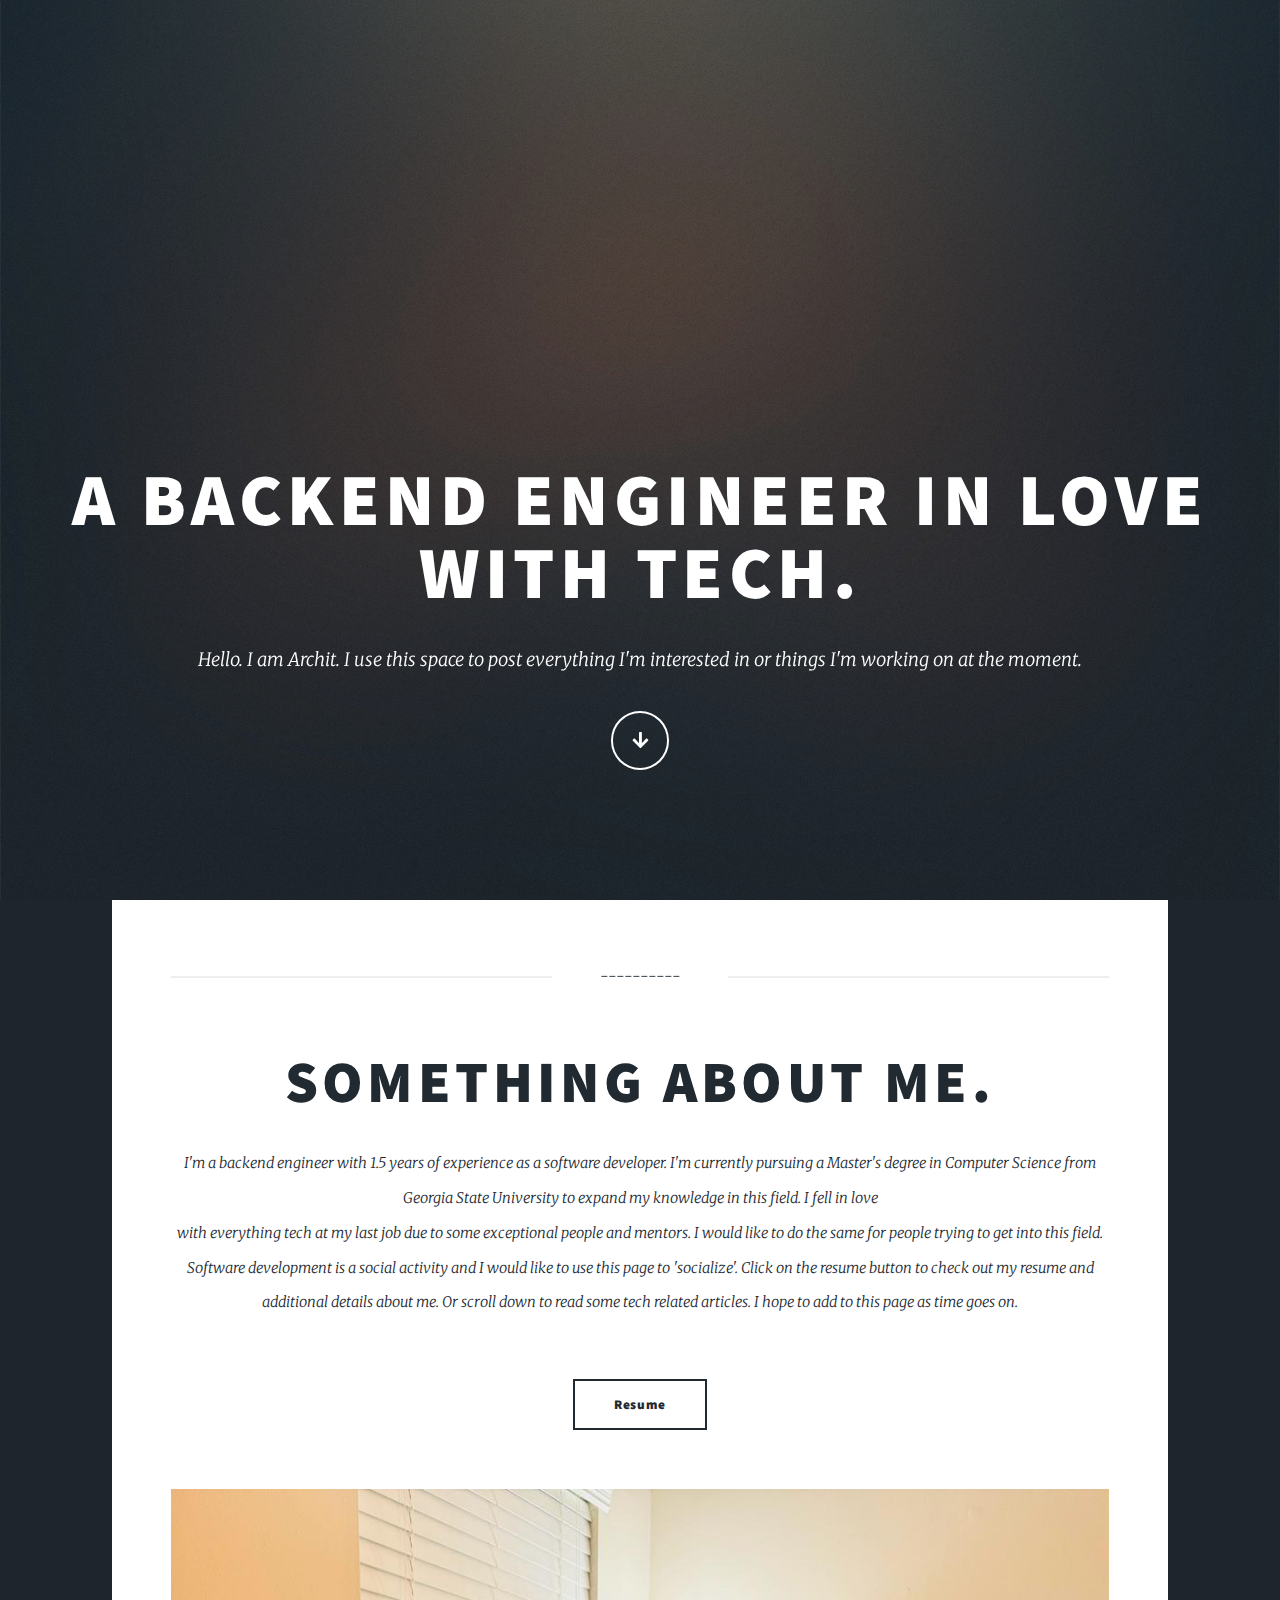
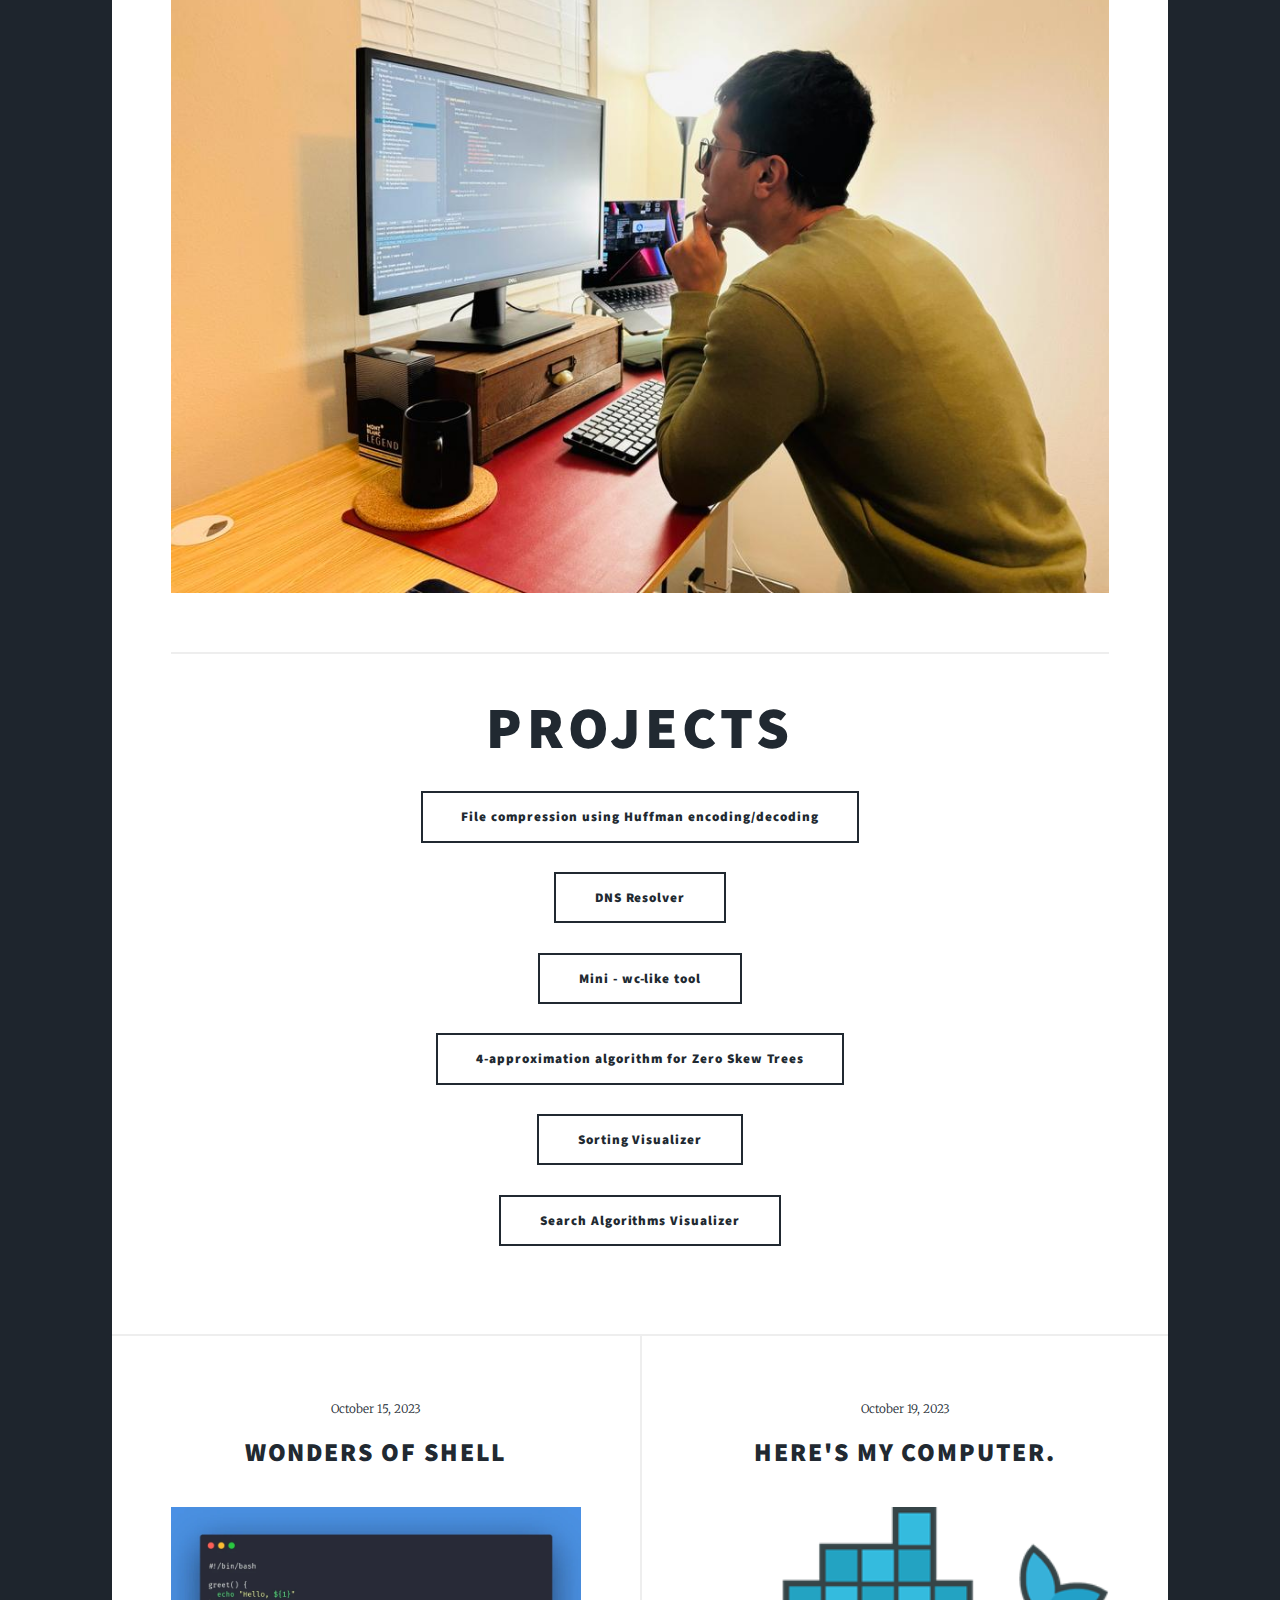
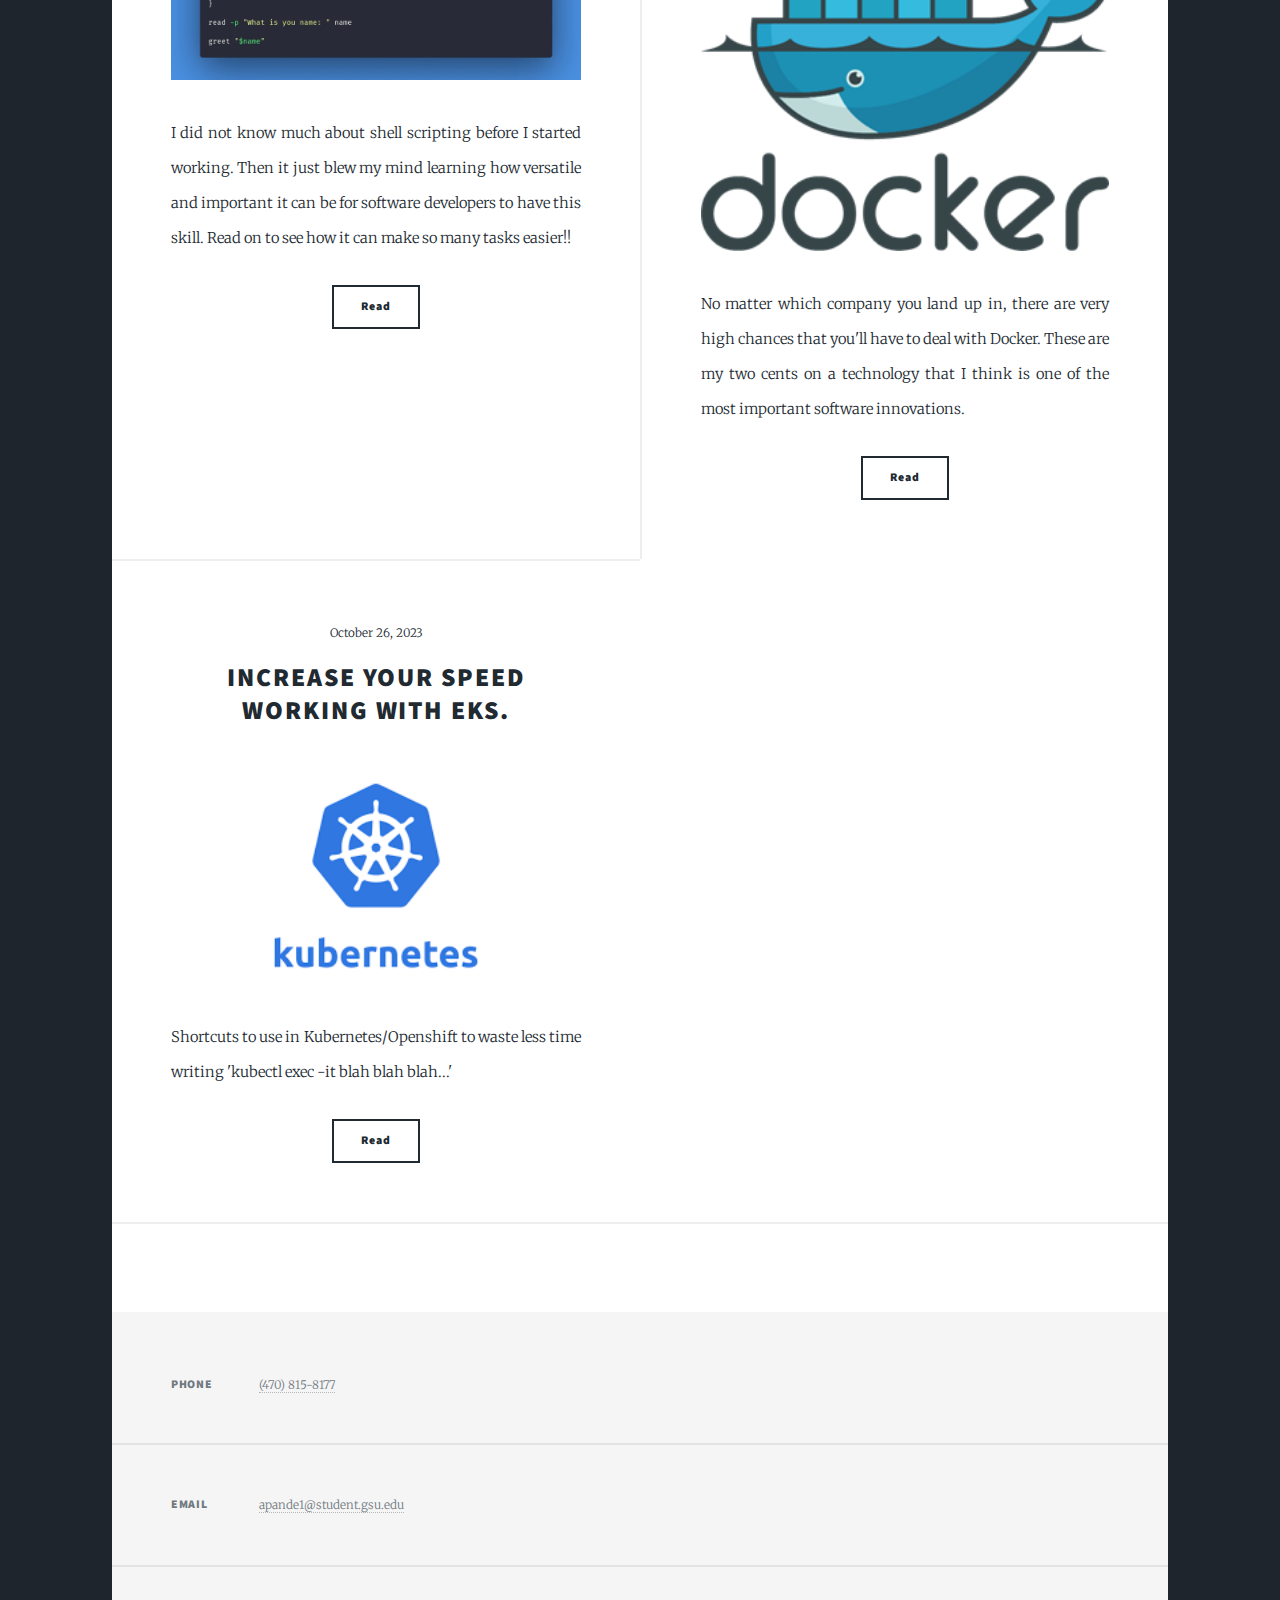
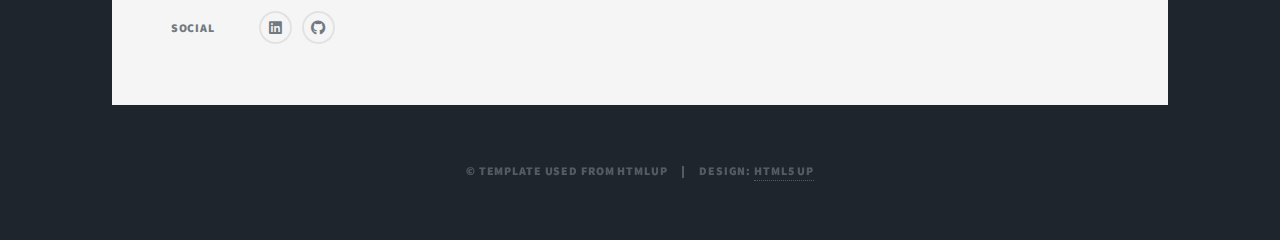
==== commit 15b911be: "Adding heading for projects" ====
--- a/index.html
+++ b/index.html
@@ -52,7 +52,8 @@
 									<li><a href="images/ArchitPandeResume.pdf" class="button large">Resume</a></li>
 								</ul>
 								<a href="#" class="image main"><img src="images/me.jpg" alt="" /></a>
-								
+								<hr>
+								<h1>Projects</h1>
 									<ul class="actions special">
 										
 									    <li><a href="https://github.com/arpande97/CompressionTool" class="button large">
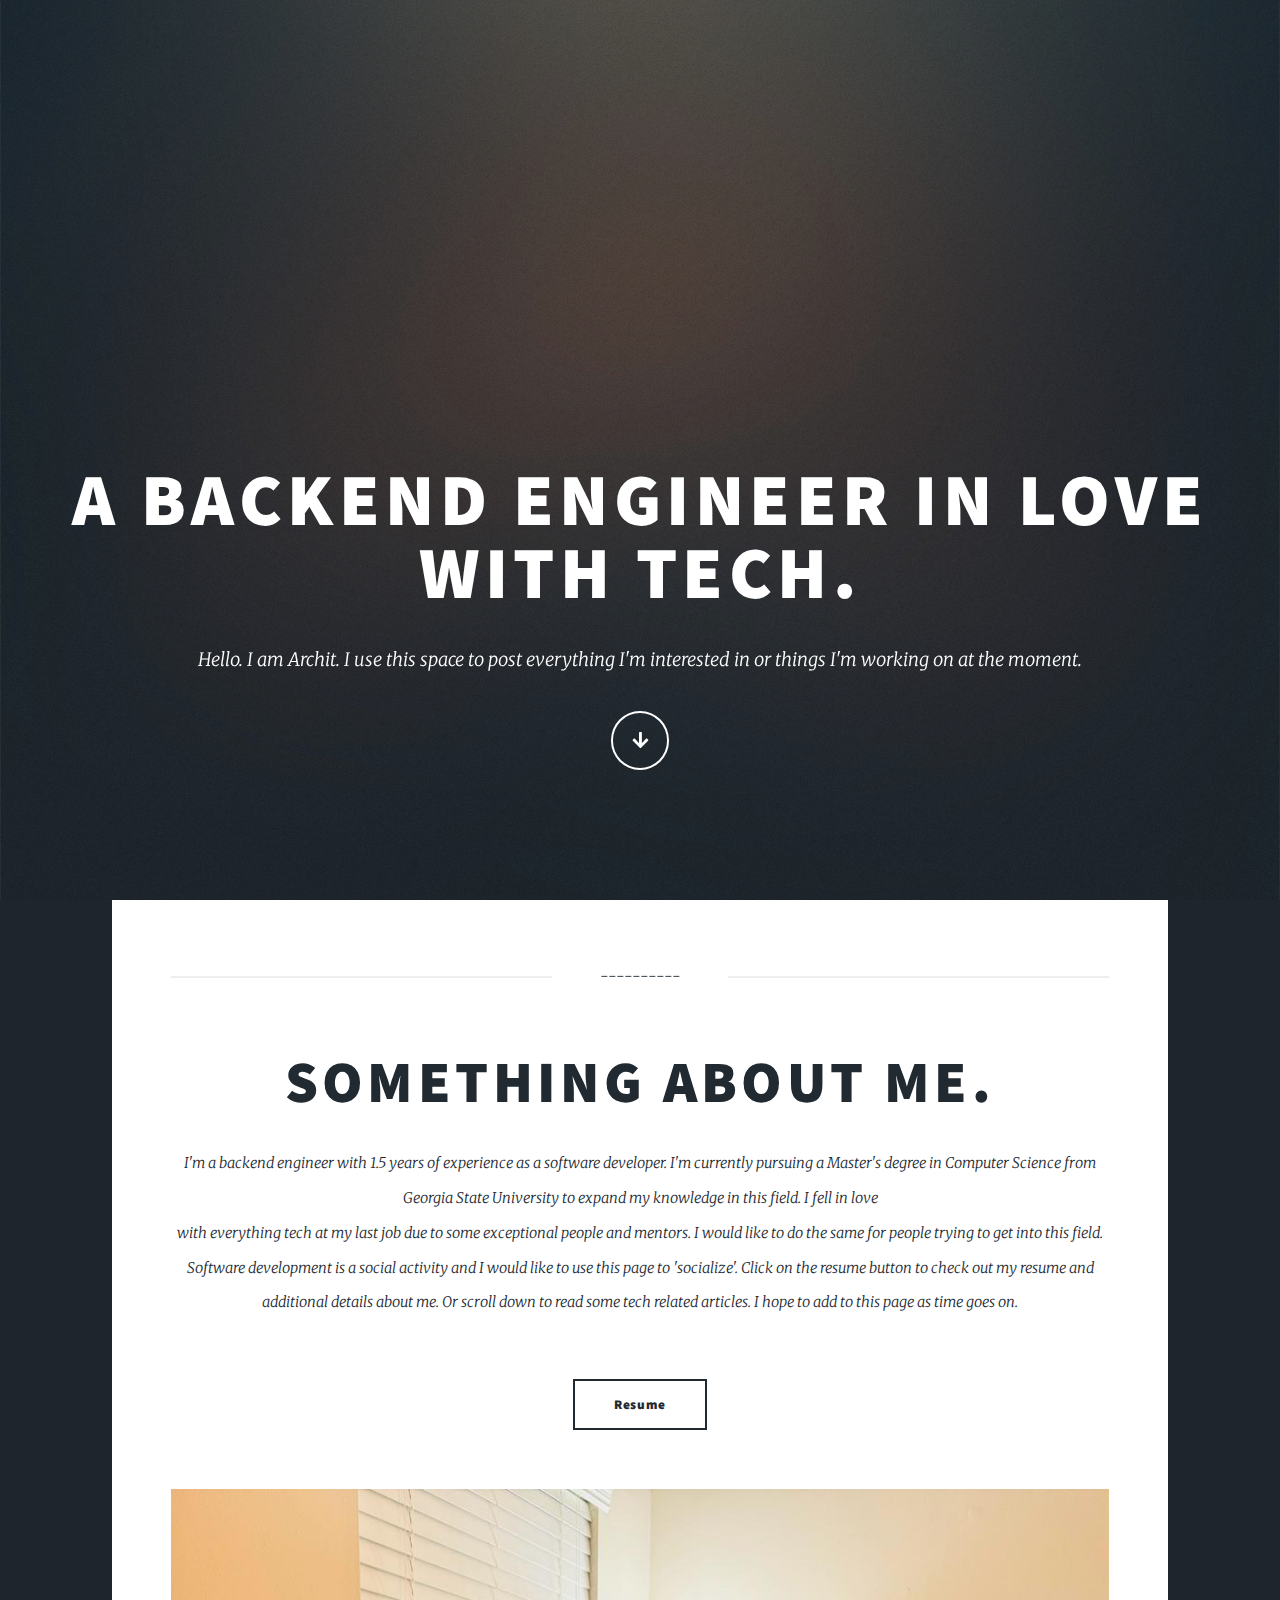
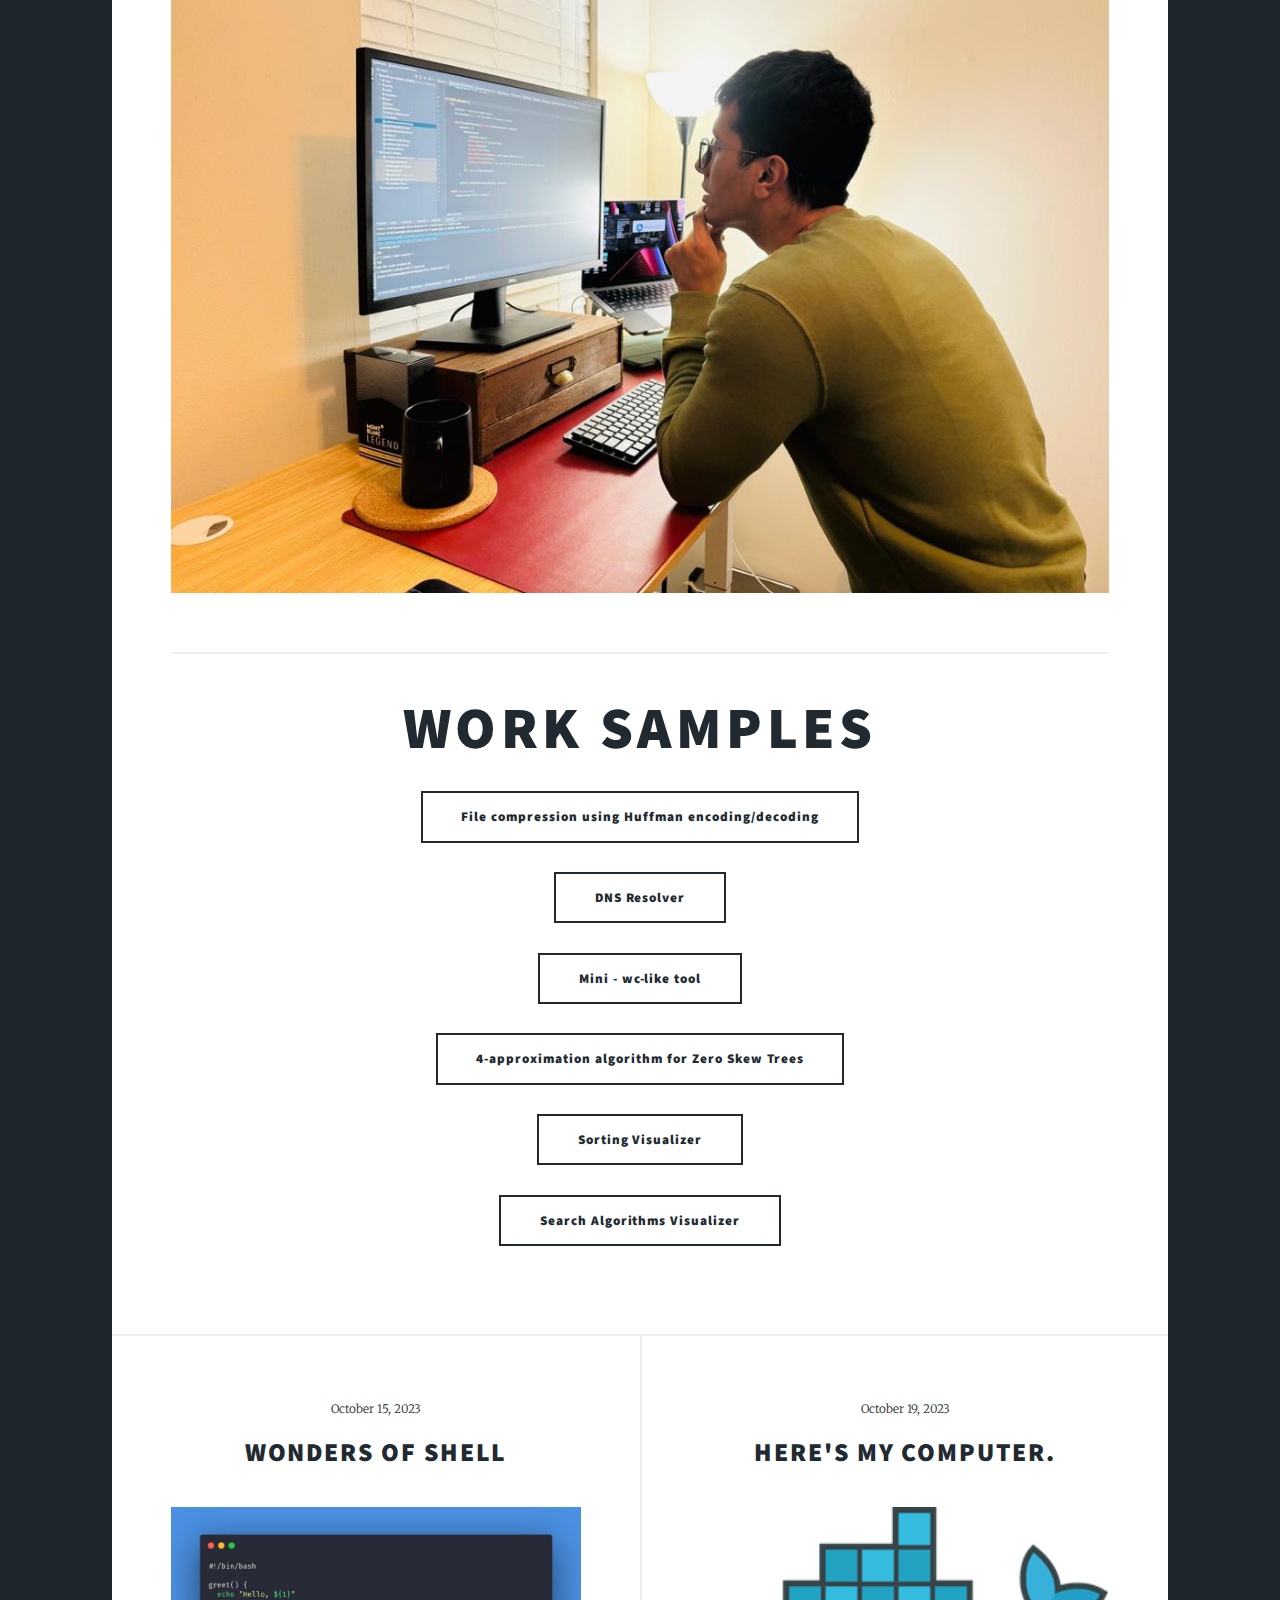
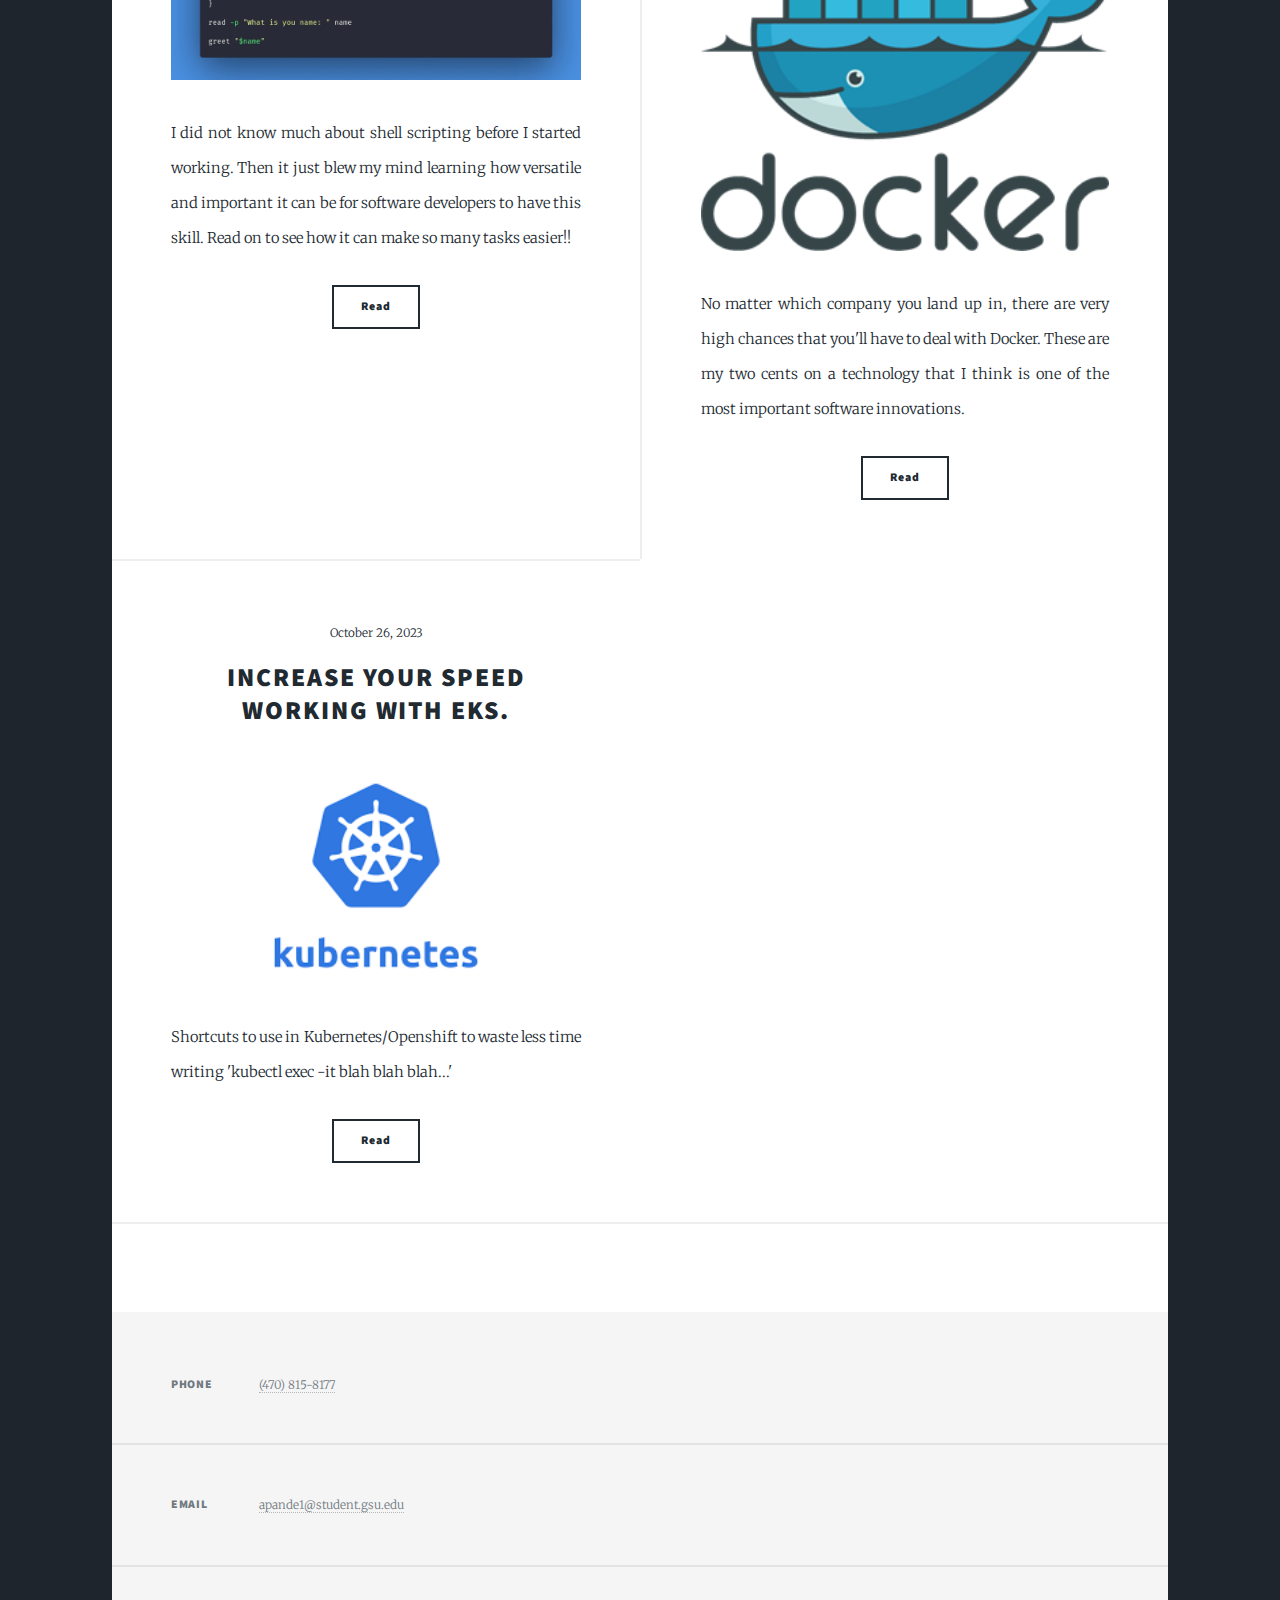
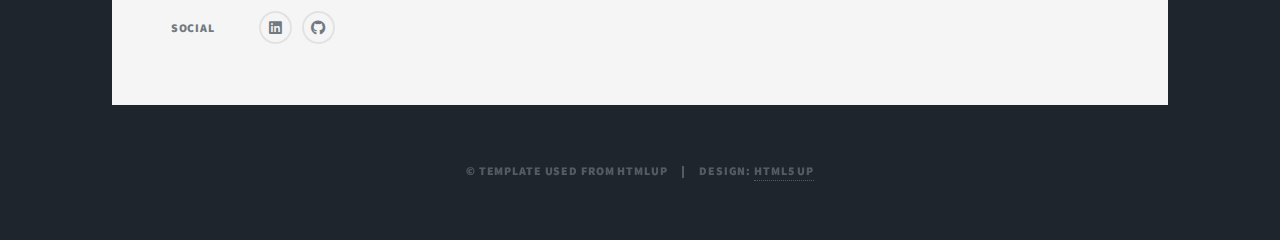
==== commit 5b18ac4d: "Update index.html" ====
--- a/index.html
+++ b/index.html
@@ -53,7 +53,7 @@
 								</ul>
 								<a href="#" class="image main"><img src="images/me.jpg" alt="" /></a>
 								<hr>
-								<h1>Projects</h1>
+								<h1>Work Samples</h1>
 									<ul class="actions special">
 										
 									    <li><a href="https://github.com/arpande97/CompressionTool" class="button large">
--- a/assets/css/main.css
+++ b/assets/css/main.css
@@ -3696,7 +3696,6 @@
 			list-style: none;
 			margin-bottom: 0;
 			padding-left: 0;
-			text-transform: uppercase;
 		}
 
 			#nav ul.links li {
@@ -4594,7 +4593,6 @@
 					font-weight: 900;
 					letter-spacing: 0.075em;
 					padding: 0.75rem 0;
-					text-transform: uppercase;
 				}
 
 				#navPanel .links li:first-child {
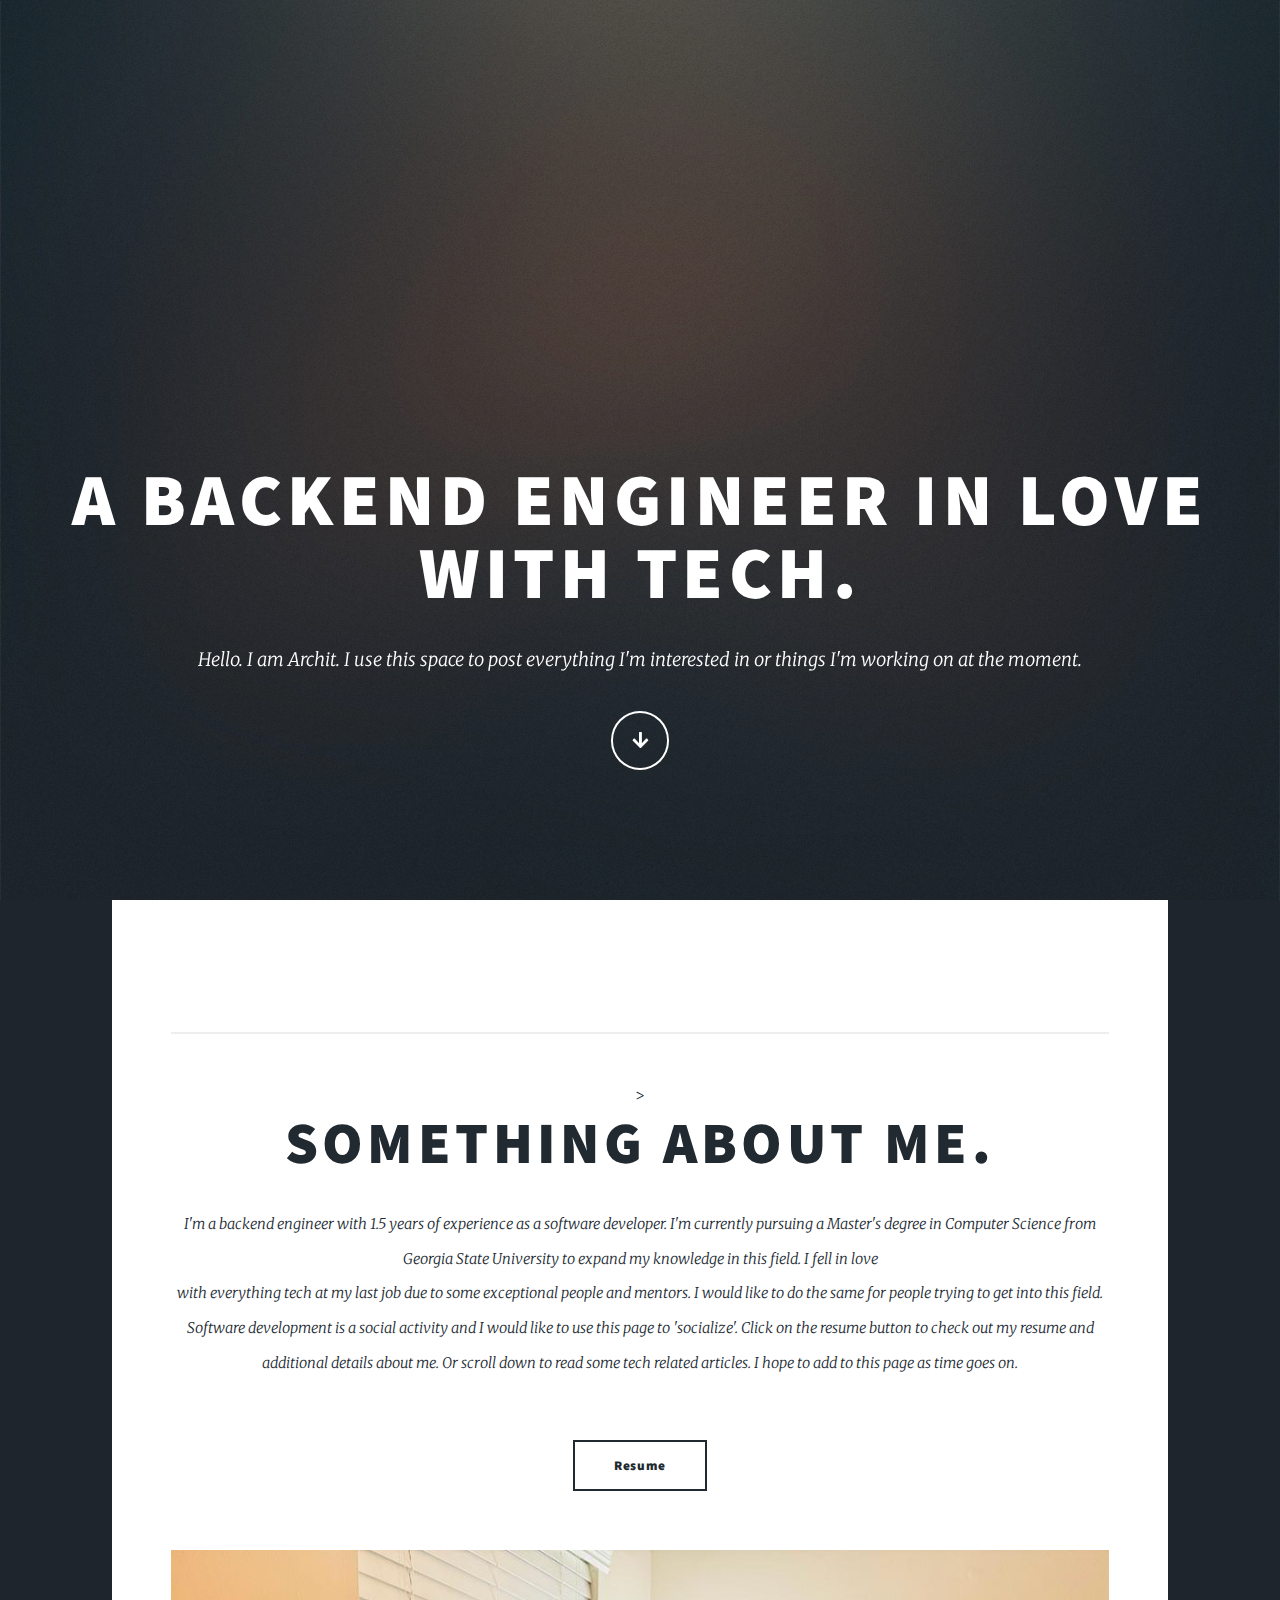
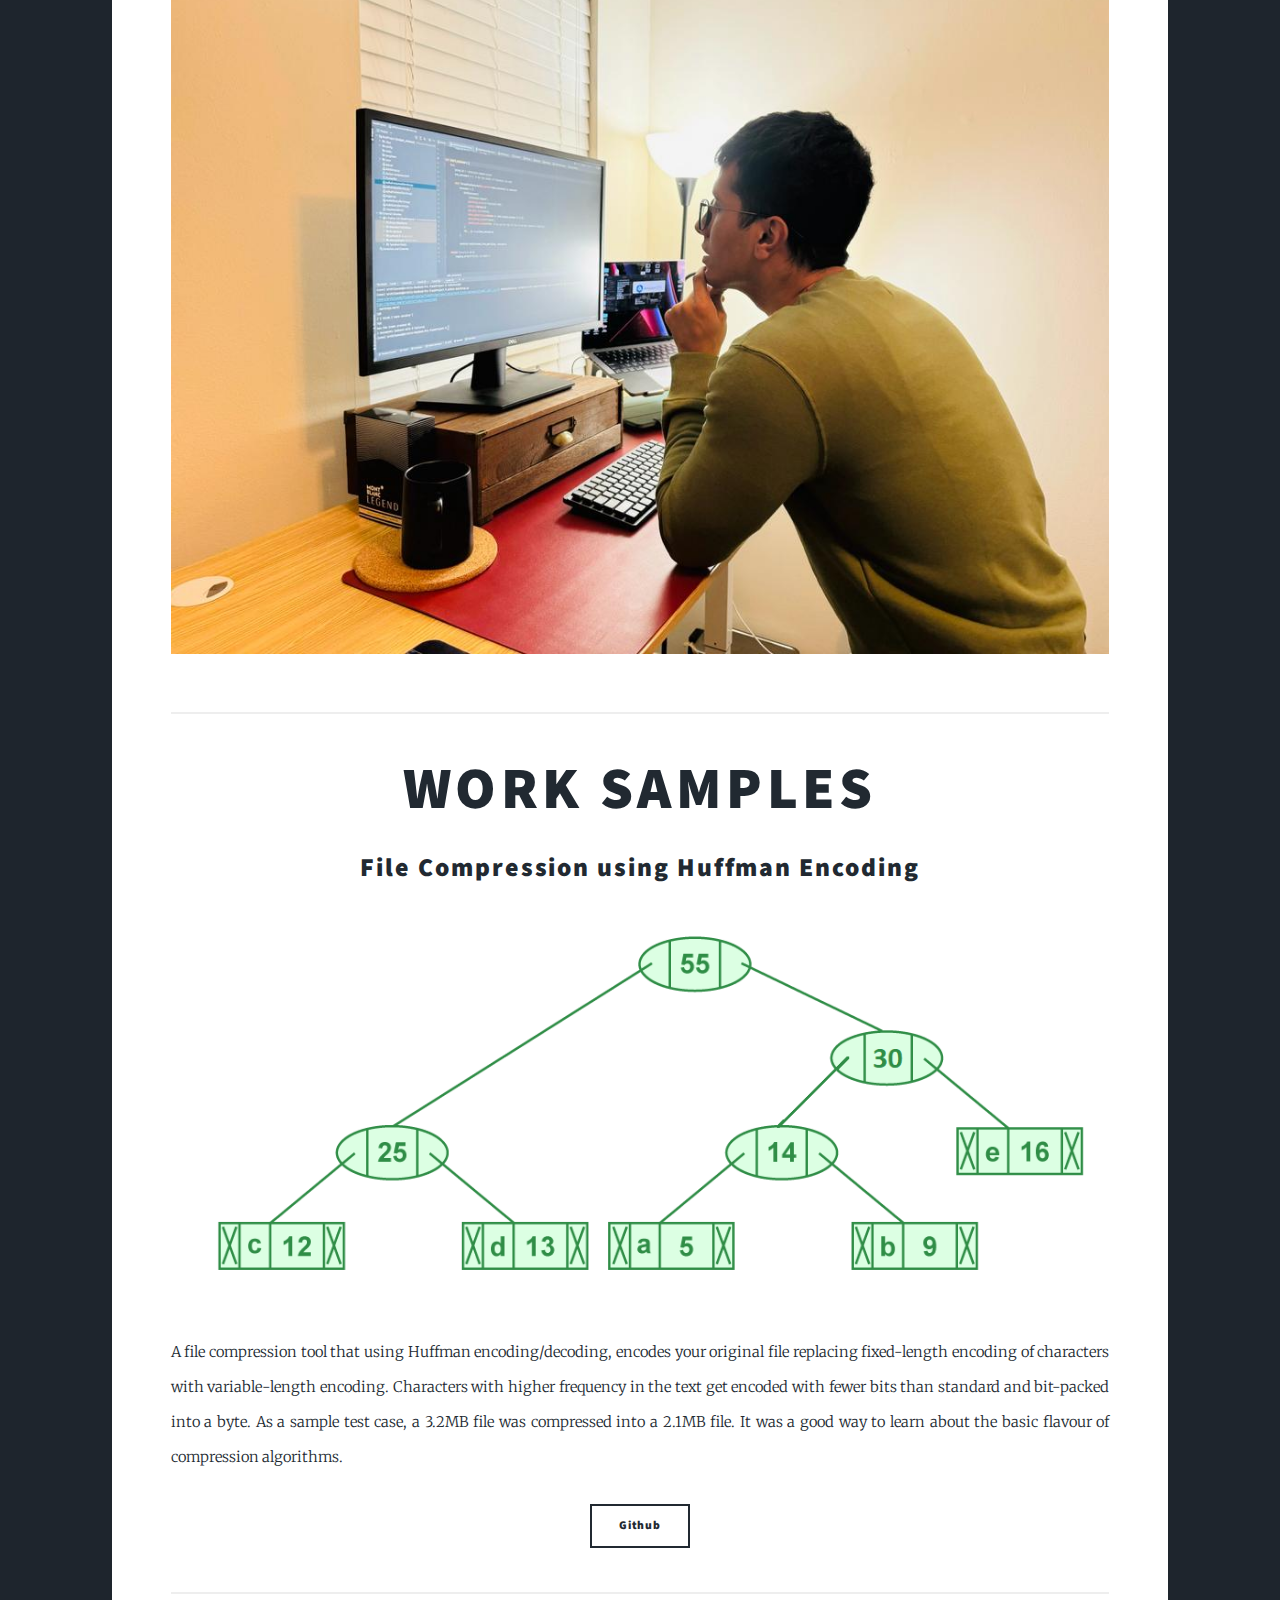
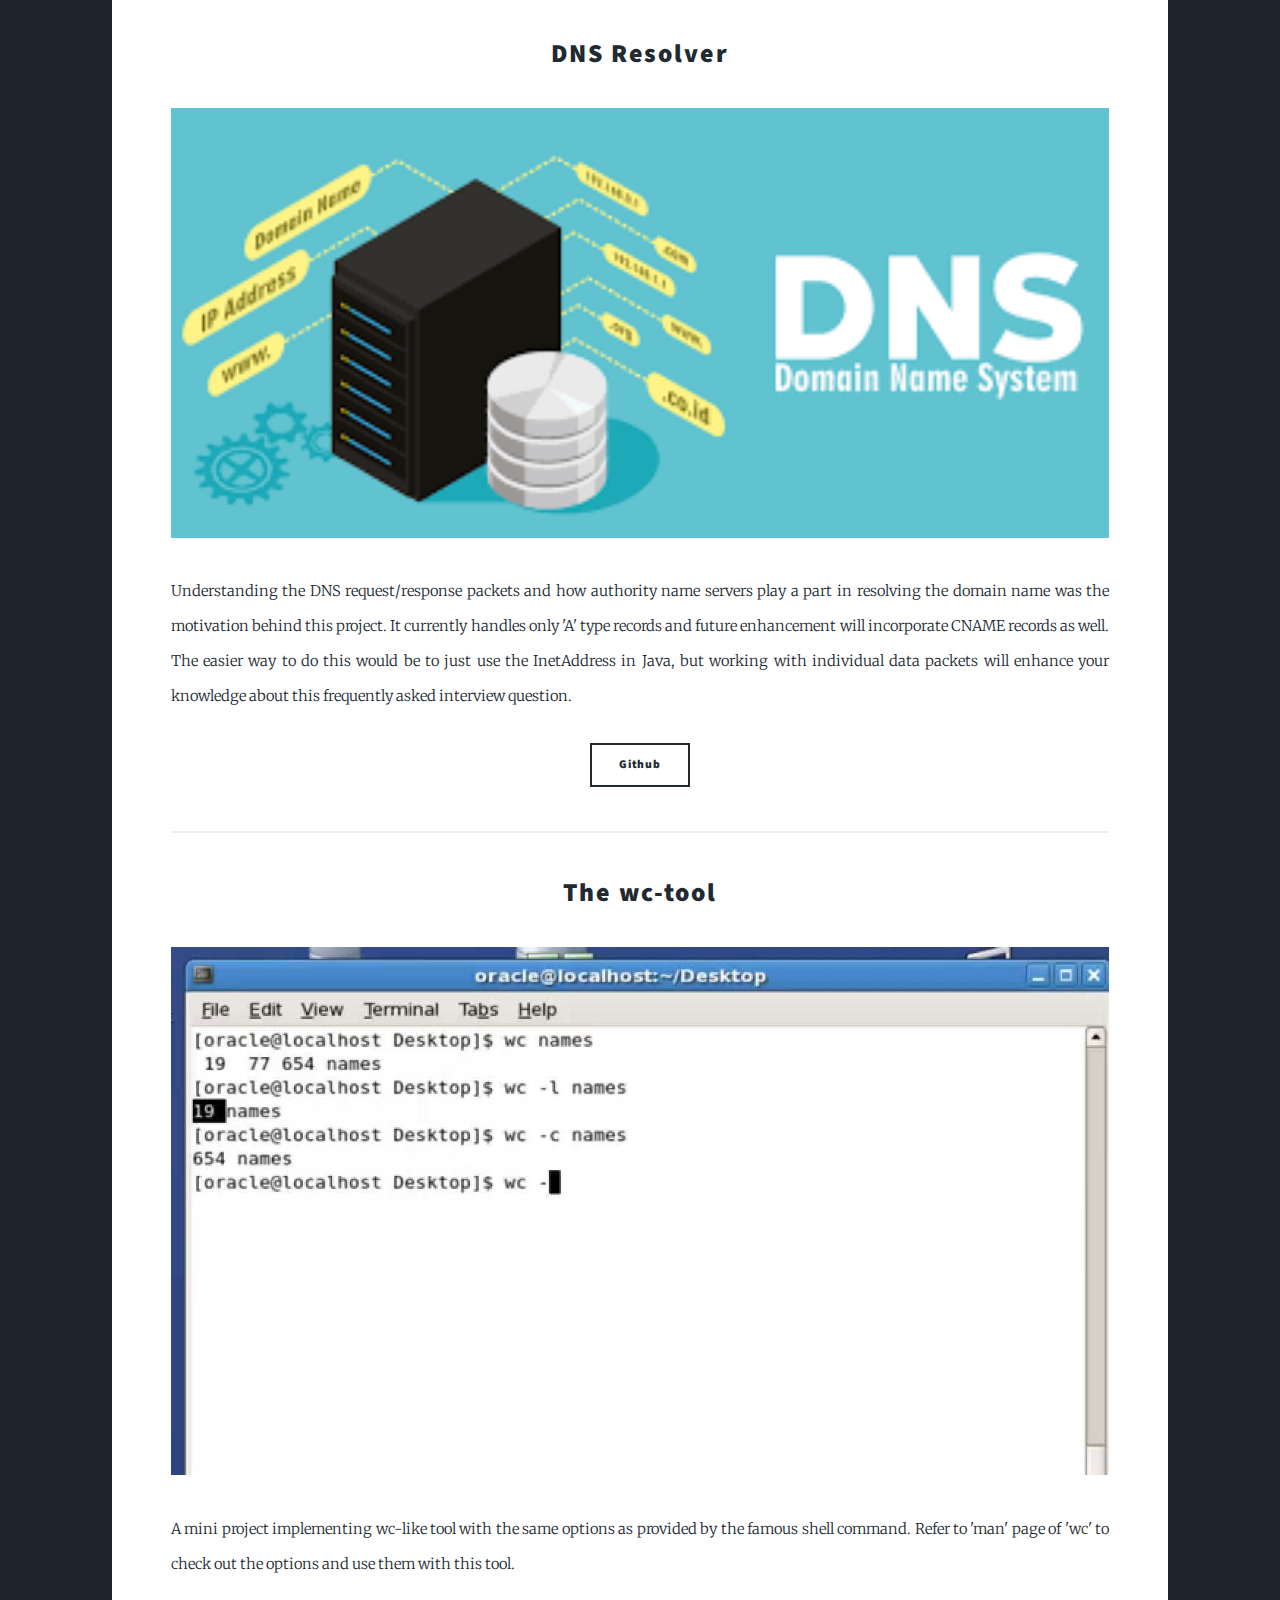
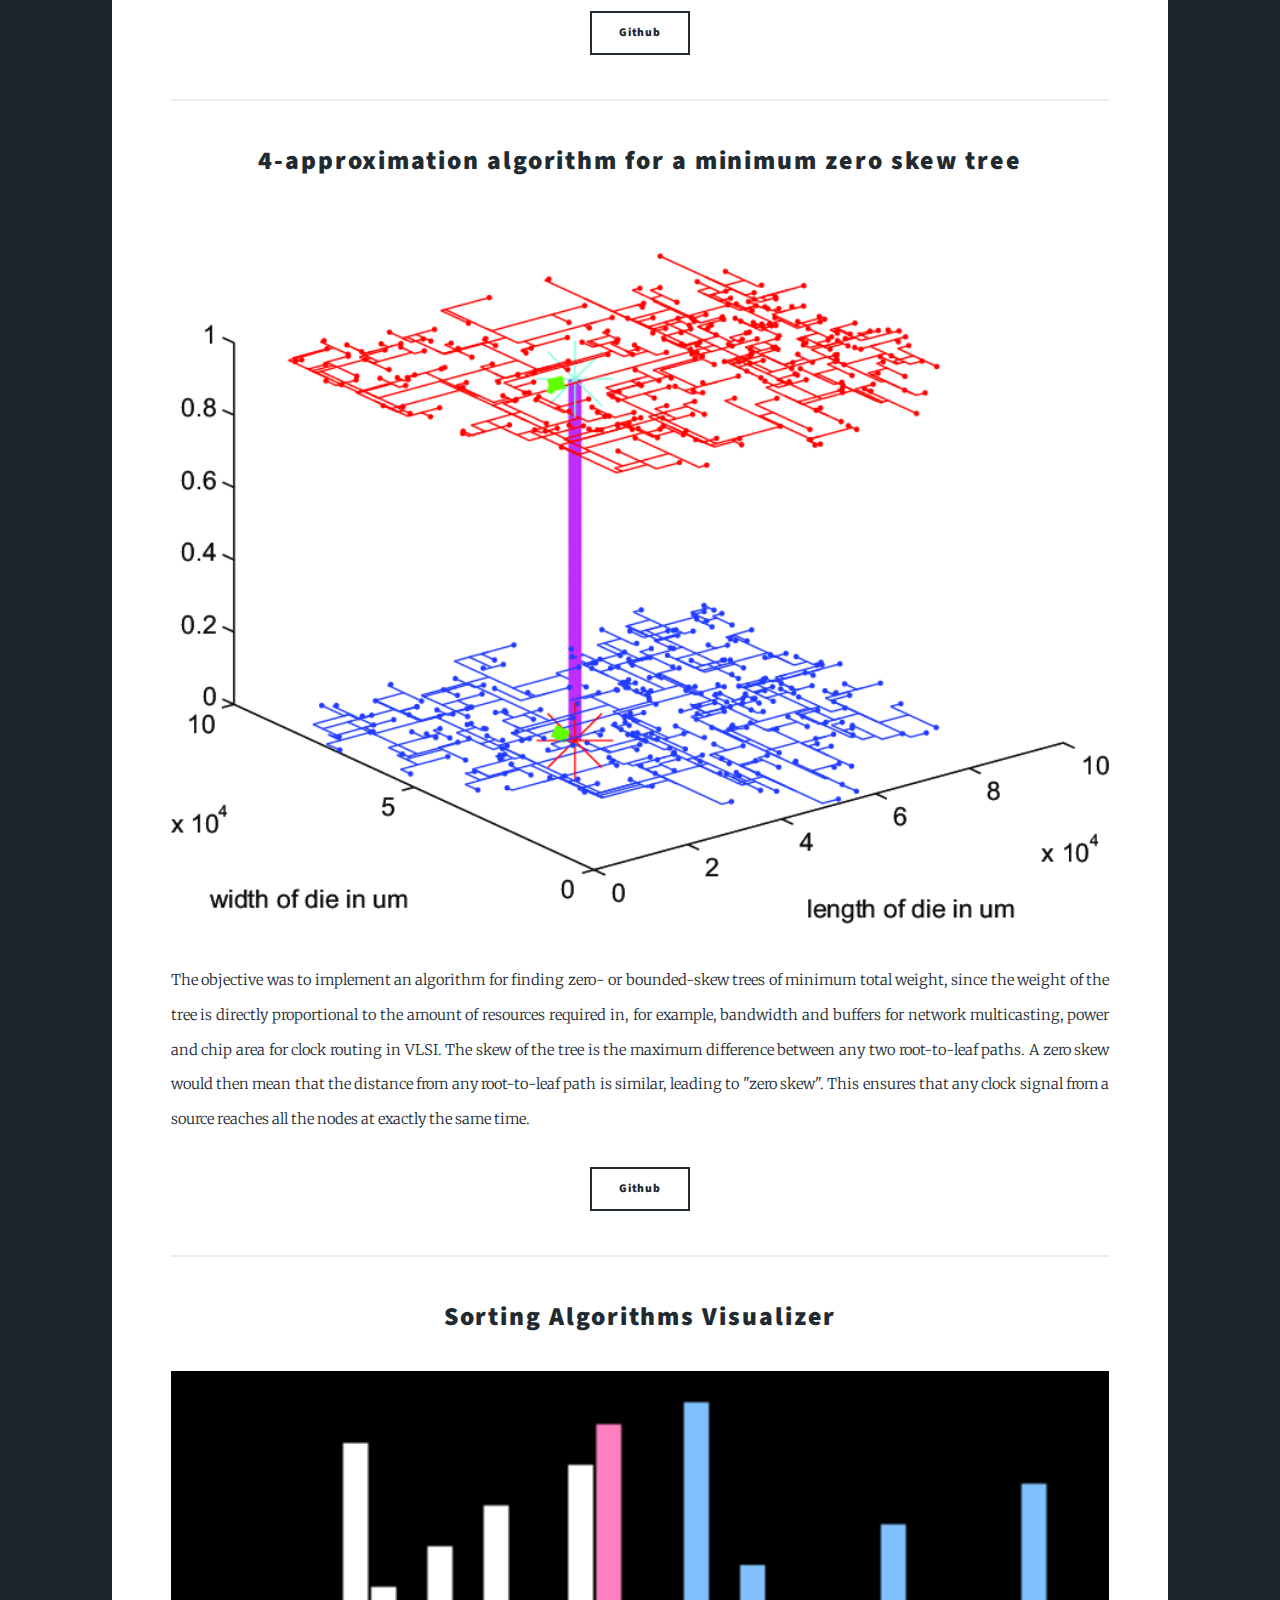
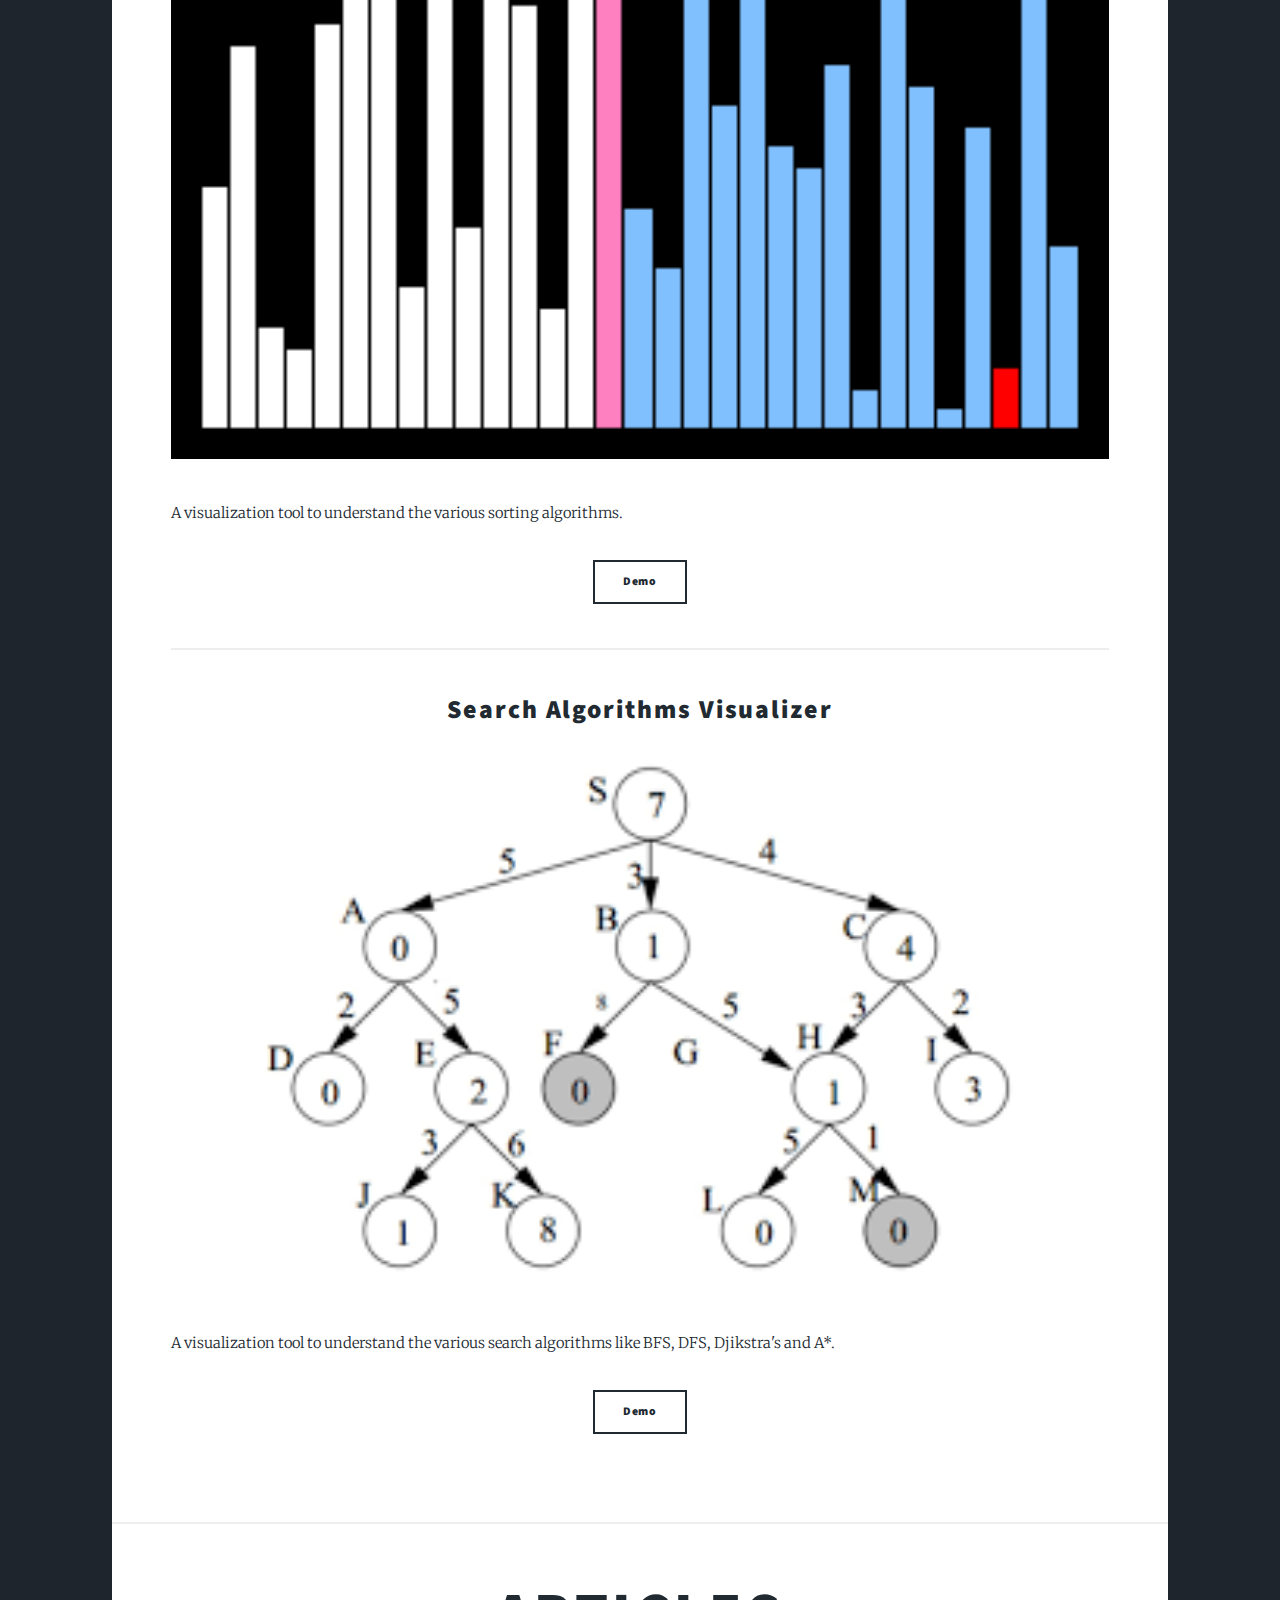
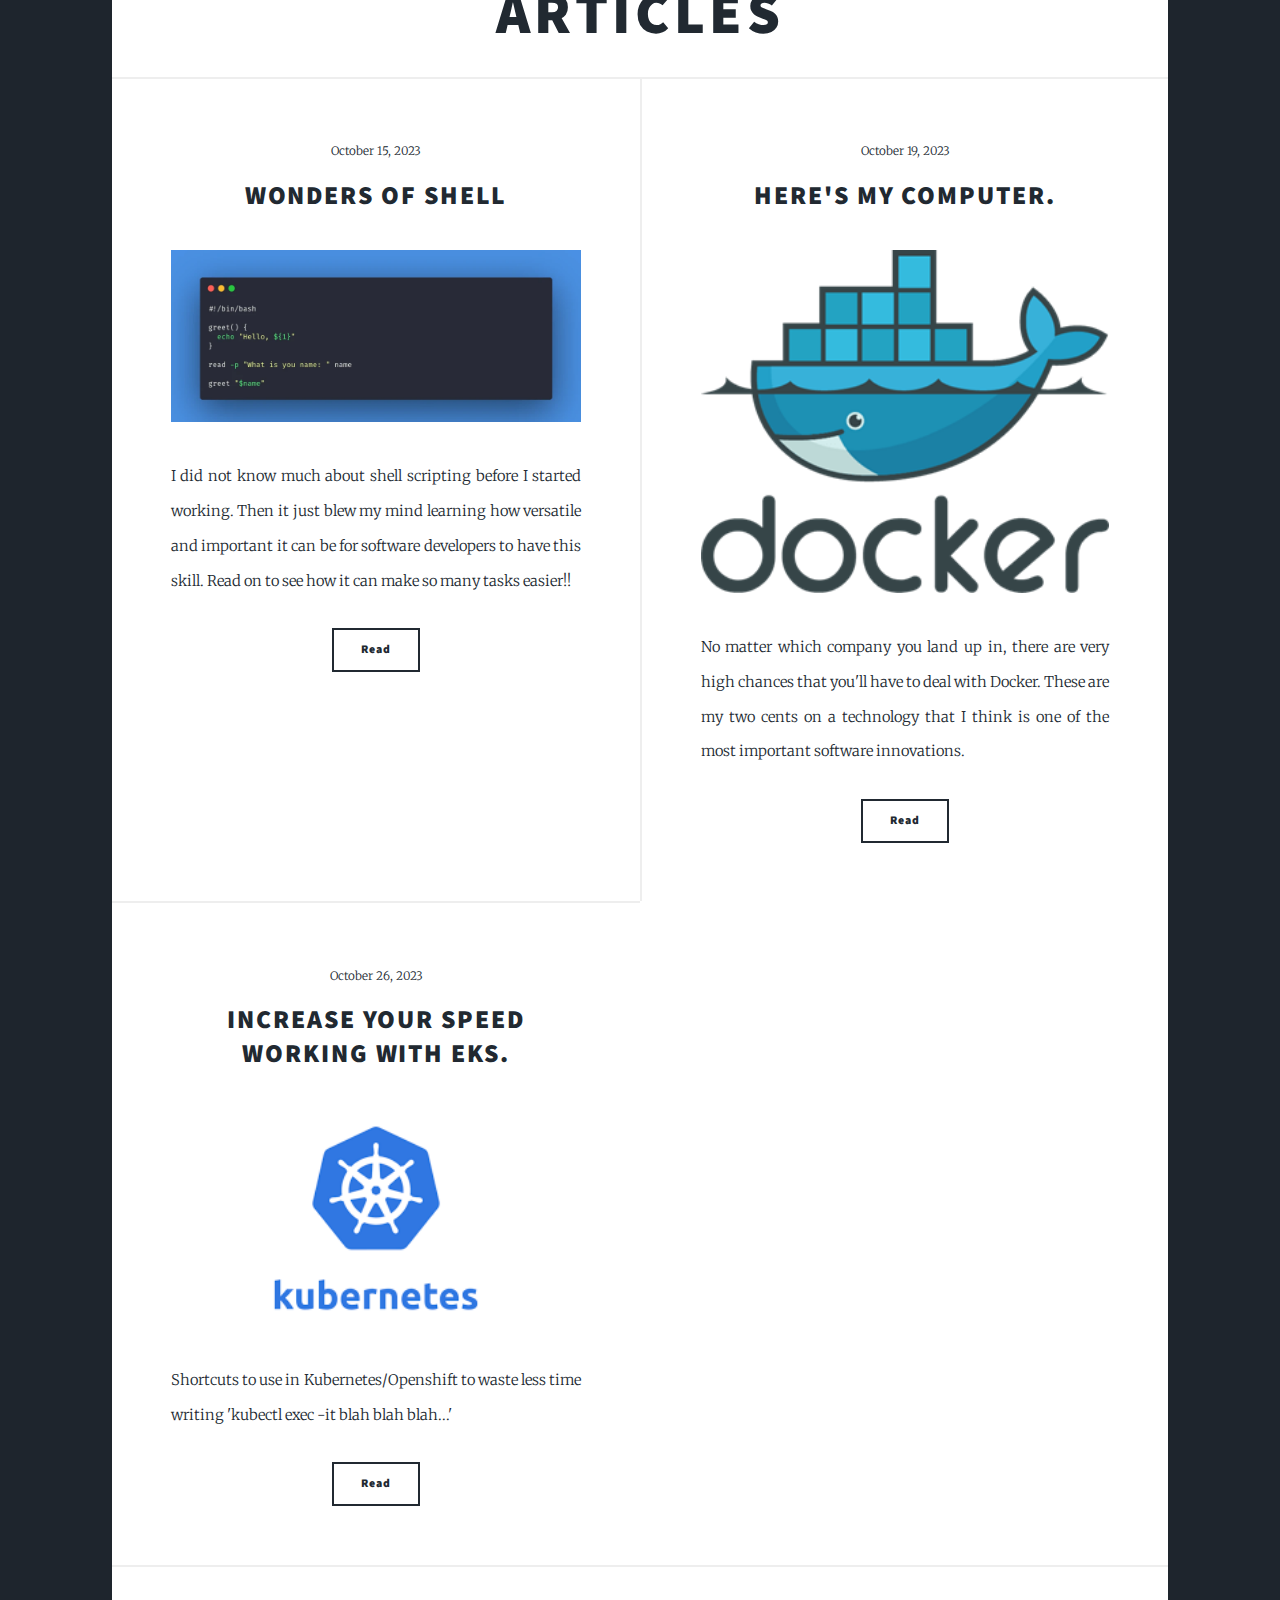
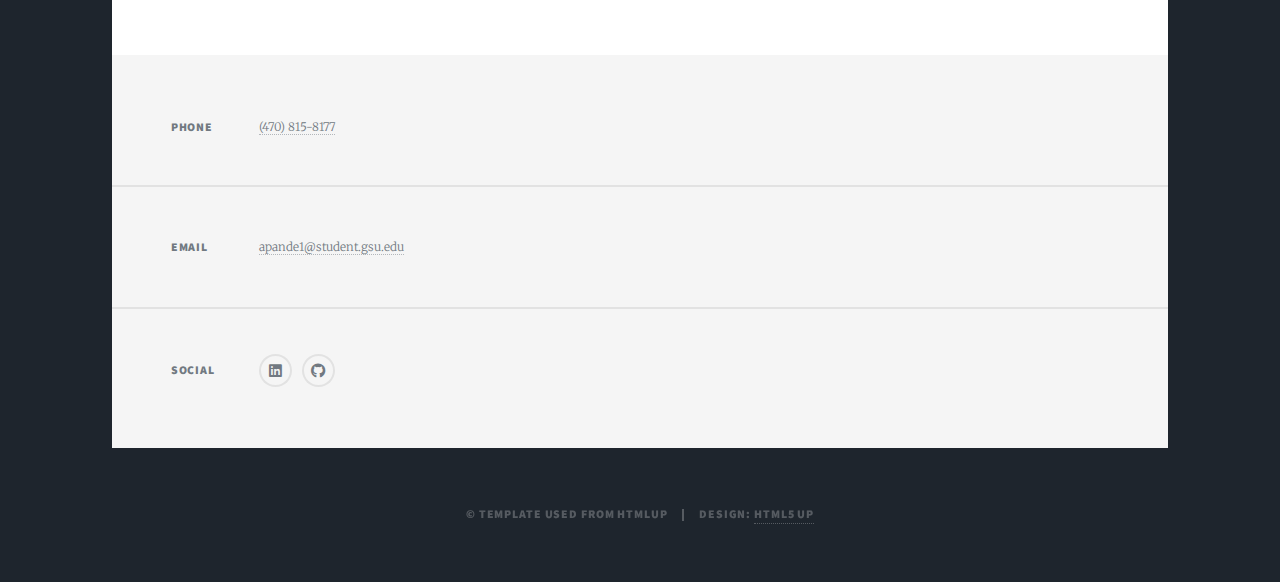
==== commit 24d87308: "Adding thumbnails to work samples and their descriptions" ====
--- a/index.html
+++ b/index.html
@@ -37,7 +37,7 @@
 						<!-- Featured Post -->
 							<article class="post featured">
 								<header class="major">
-									<span class="date">----------</span>
+									<hr>>
 									<h2><a href="#">Something about me.</a></h2>
 									<p>I'm a backend engineer with 1.5 years of experience as a software developer. 
 										I'm currently pursuing a Master's degree in Computer Science from Georgia State University 
@@ -53,47 +53,102 @@
 								</ul>
 								<a href="#" class="image main"><img src="images/me.jpg" alt="" /></a>
 								<hr>
-								<h1>Work Samples</h1>
-									<ul class="actions special">
-										
-									    <li><a href="https://github.com/arpande97/CompressionTool" class="button large">
-											File compression using Huffman encoding/decoding</a></li>
-	
-									</ul>
-
-									<ul class="actions special">
-										
-									    <li><a href="https://github.com/arpande97/DNSResolver/tree/master" class="button large">
-											DNS Resolver</a></li>
-	
-									</ul>
-									<ul class="actions special">
-										
-									    <li><a href="https://github.com/arpande97/SelfWCTool/tree/master" class="button large">
-											Mini - wc-like tool</a></li>
-	
-									</ul>
-									<ul class="actions special">
-										
-									    <li><a href="https://github.com/arpande97/ZST" class="button large">
-											4-approximation algorithm for Zero Skew Trees</a></li>
-	
-									</ul>
-									<ul class="actions special">
-										
-									    <li><a href="https://arpande97.github.io/SortingVisualizer/" class="button large">
-											Sorting Visualizer</a></li>
-	
-									</ul>
-									<ul class="actions special">
-										
-										<li><a href="https://arpande97.github.io/searchalgos/" class="button large">
-											Search Algorithms Visualizer</a></li>
-	
-									</ul>
-							</article>
+								<h1 style="text-align: center;">Work Samples</h1>
+									<section class="posts">
+										<article>
+											<header>
+												
+												<h2 style="text-transform: none;"><a href="#">File Compression using Huffman Encoding</a></h2>
+											</header>
+											<a href="#" class="image fit"><img src="images/huffmanImg.png" alt="" /></a>
+											<p>A file compression tool that using Huffman encoding/decoding, encodes your original file replacing fixed-length encoding of characters with variable-length 
+												encoding. Characters with higher frequency in the text get encoded with fewer bits than standard and bit-packed into 
+												a byte. As a sample test case, a 3.2MB file was compressed into a 2.1MB file. It was a good way to learn about the basic flavour 
+												of compression algorithms.
+											</p>
+											<ul class="actions special">
+												<li><a href="https://github.com/arpande97/CompressionTool" class="button">Github</a></li>
+											</ul>
+										</article>
+										<hr>
+										<article>
+											<header>
+												
+												<h2 style="text-transform: none;"><a href="#">DNS Resolver</a></h2>
+											</header>
+											<a href="#" class="image fit"><img src="images/dnsImage.png" alt="" /></a>
+											<p>Understanding the DNS request/response packets and how authority name servers play a part in resolving the domain name was the 
+												motivation behind this project. It currently handles only 'A' type records and future enhancement will incorporate CNAME records 
+												as well. The easier way to do this would be to just use the InetAddress in Java, but working with individual data packets will 
+												enhance your knowledge about this frequently asked interview question.
+											</p>
+											<ul class="actions special">
+												<li><a href="https://github.com/arpande97/DNSResolver/tree/master" class="button">Github</a></li>
+											</ul>
+										</article>
+										<hr>
+										<article>
+											<header>
+												
+												<h2 style="text-transform: none;"><a href="#">The wc-tool</a></h2>
+											</header>
+											<a href="#" class="image fit"><img src="images/wcImage.jpeg" alt="" /></a>
+											<p>A mini project implementing wc-like tool with the same options as provided by the famous shell command. Refer to 'man' 
+												page of 'wc' to check out the options and use them with this tool.
+											</p>
+											<ul class="actions special">
+												<li><a href="https://github.com/arpande97/SelfWCTool/tree/master" class="button">Github</a></li>
+											</ul>
+										</article>
+										<hr>
+										<article>
+											<header>
+												
+												<h2 style="text-transform: none;"><a href="#">4-approximation algorithm for a minimum zero skew tree</a></h2>
+											</header>
+											<a href="#" class="image fit"><img src="images/zstImage.png" alt="" /></a>
+											<p>The objective was to implement an algorithm for finding zero- or bounded-skew trees of minimum total weight, 
+												since the weight of the tree is directly proportional to the amount of resources required in, for example, bandwidth 
+												and buffers for network multicasting, power and chip area for clock routing in VLSI. The skew of the tree is the maximum 
+												difference between any two root-to-leaf paths. A zero skew would then mean that the distance from any root-to-leaf path 
+												is similar, leading to "zero skew". 
+												This ensures that any clock signal from a source reaches all the nodes at exactly the same time.
+											</p>
+											<ul class="actions special">
+												<li><a href="https://github.com/arpande97/ZST" class="button">Github</a></li>
+											</ul>
+										</article>
+										<hr>
+										<article>
+											<header>
+												
+												<h2 style="text-transform: none;"><a href="#">Sorting Algorithms Visualizer</a></h2>
+											</header>
+											<a href="#" class="image fit"><img src="images/sort.gif" alt="" /></a>
+											<p>A visualization tool to understand the various sorting algorithms.
+											</p>
+											<ul class="actions special">
+												<li><a href="https://arpande97.github.io/SortingVisualizer/" class="button">Demo</a></li>
+											</ul>
+										</article>
+										<hr>
+										<article>
+											<header>
+												
+												<h2 style="text-transform: none;"><a href="#">Search Algorithms Visualizer</a></h2>
+											</header>
+											<a href="#" class="image fit"><img src="images/searchAlgo.png" alt="" /></a>
+											<p>A visualization tool to understand the various search algorithms like BFS, DFS, Djikstra's and A*.
+											</p>
+											<ul class="actions special">
+												<li><a href="https://arpande97.github.io/searchalgos/" class="button">Demo</a></li>
+											</ul>
+										</article>
+									</section>
+									</article>
 
 						<!-- Posts -->
+						<h1 style="text-align: center;">Articles</h1>
 							<section class="posts">
 								<article>
 									<header>
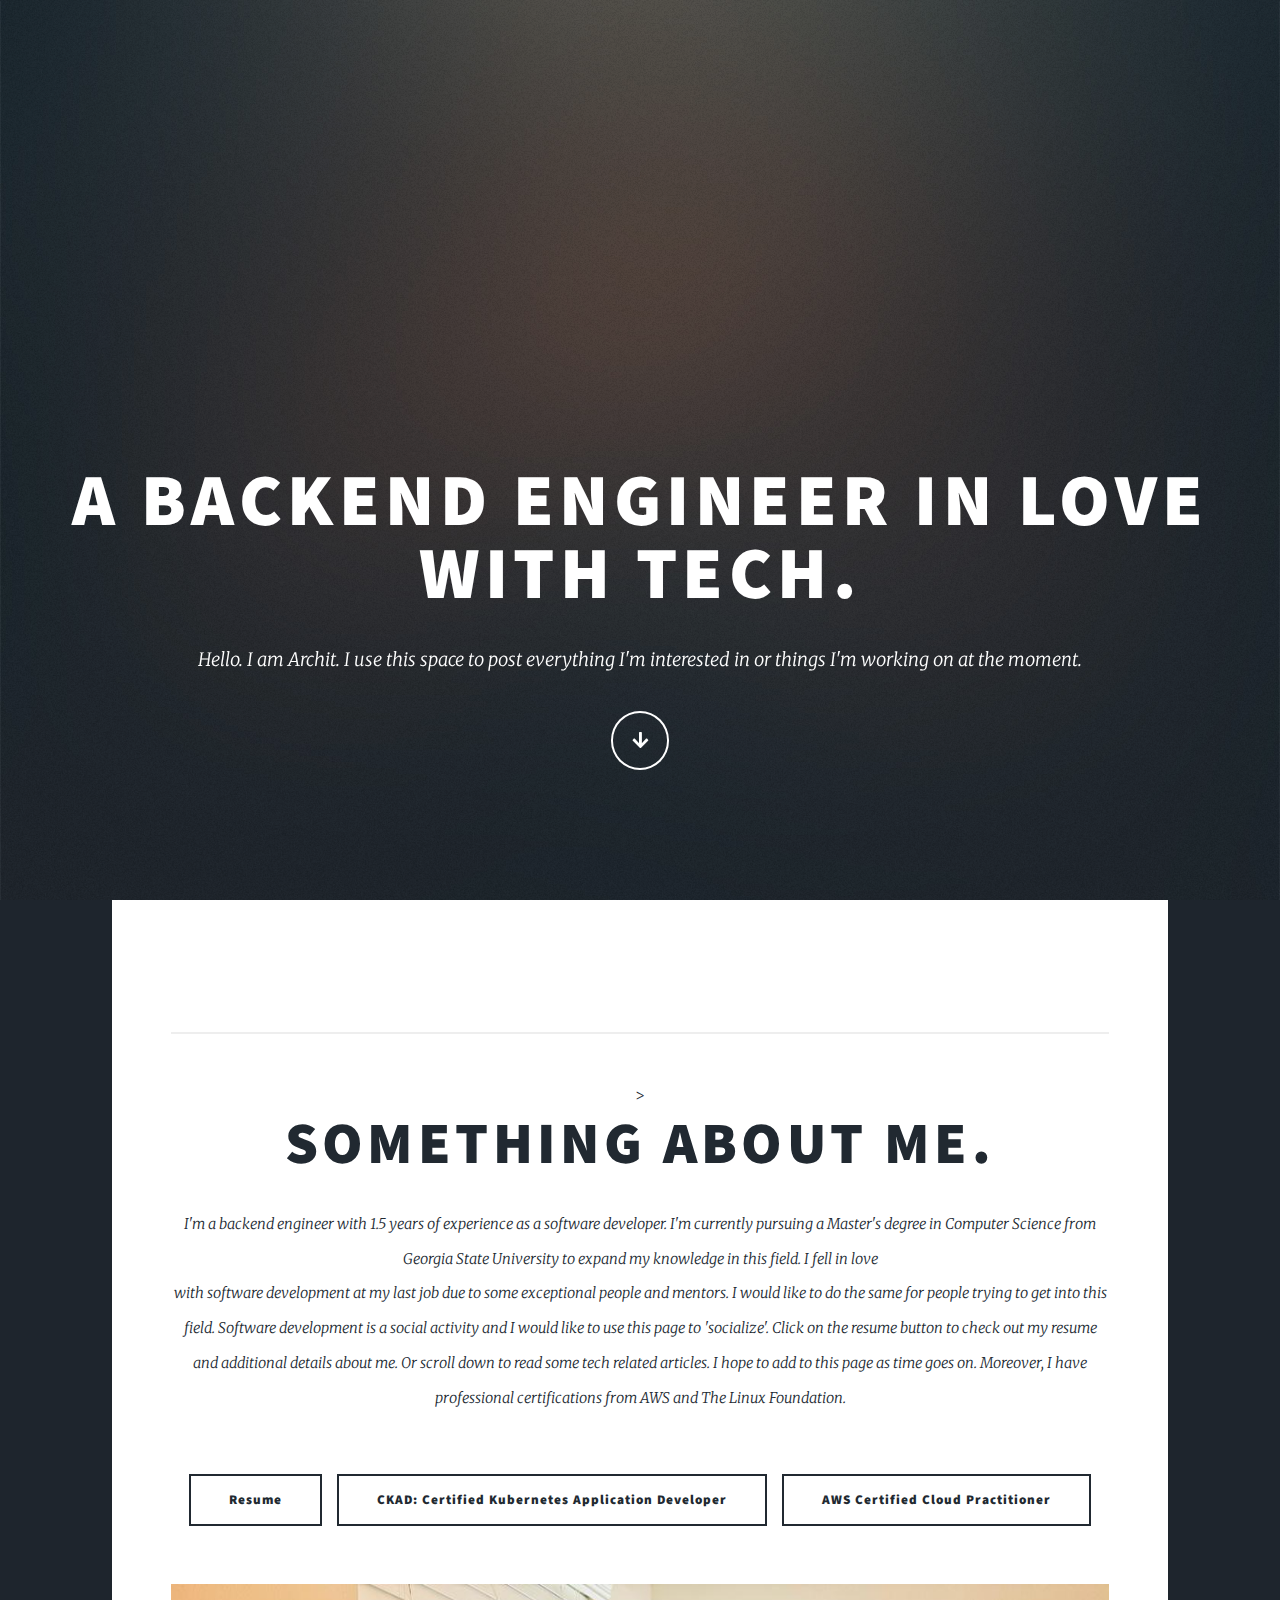
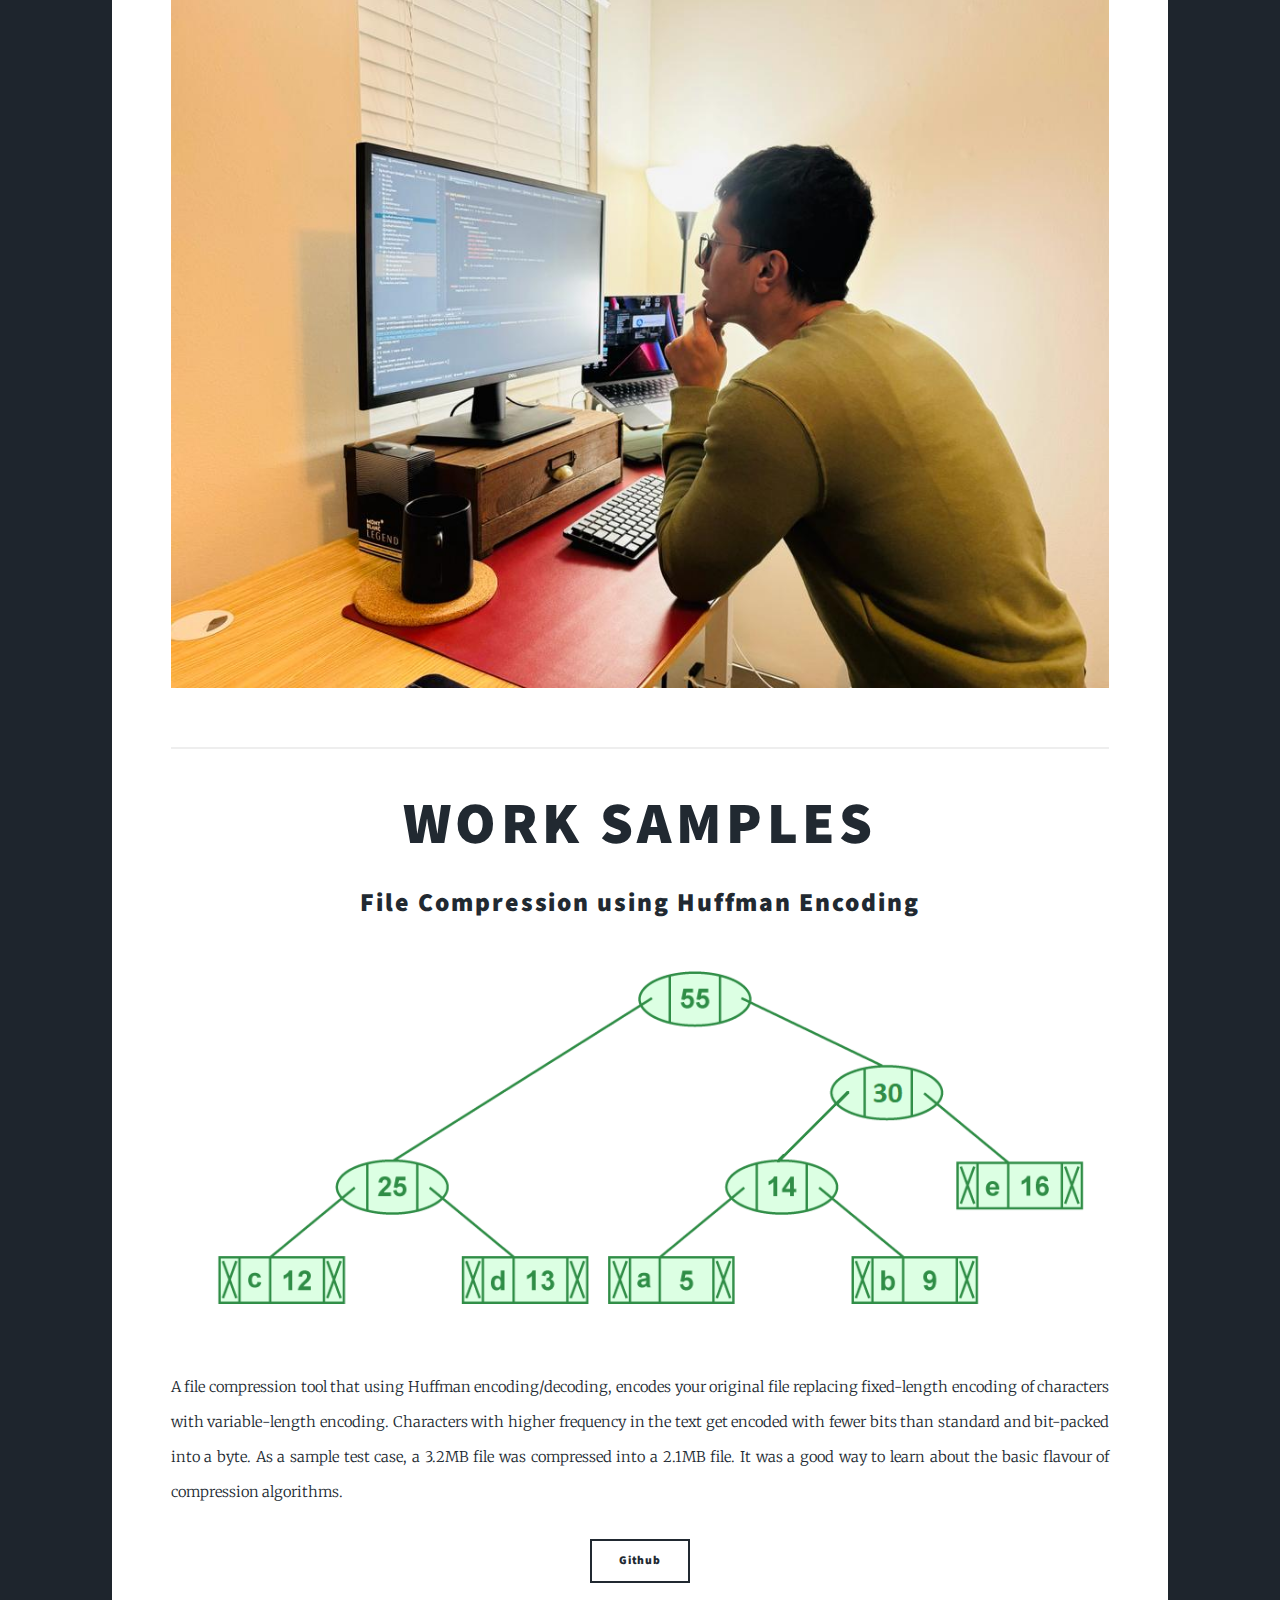
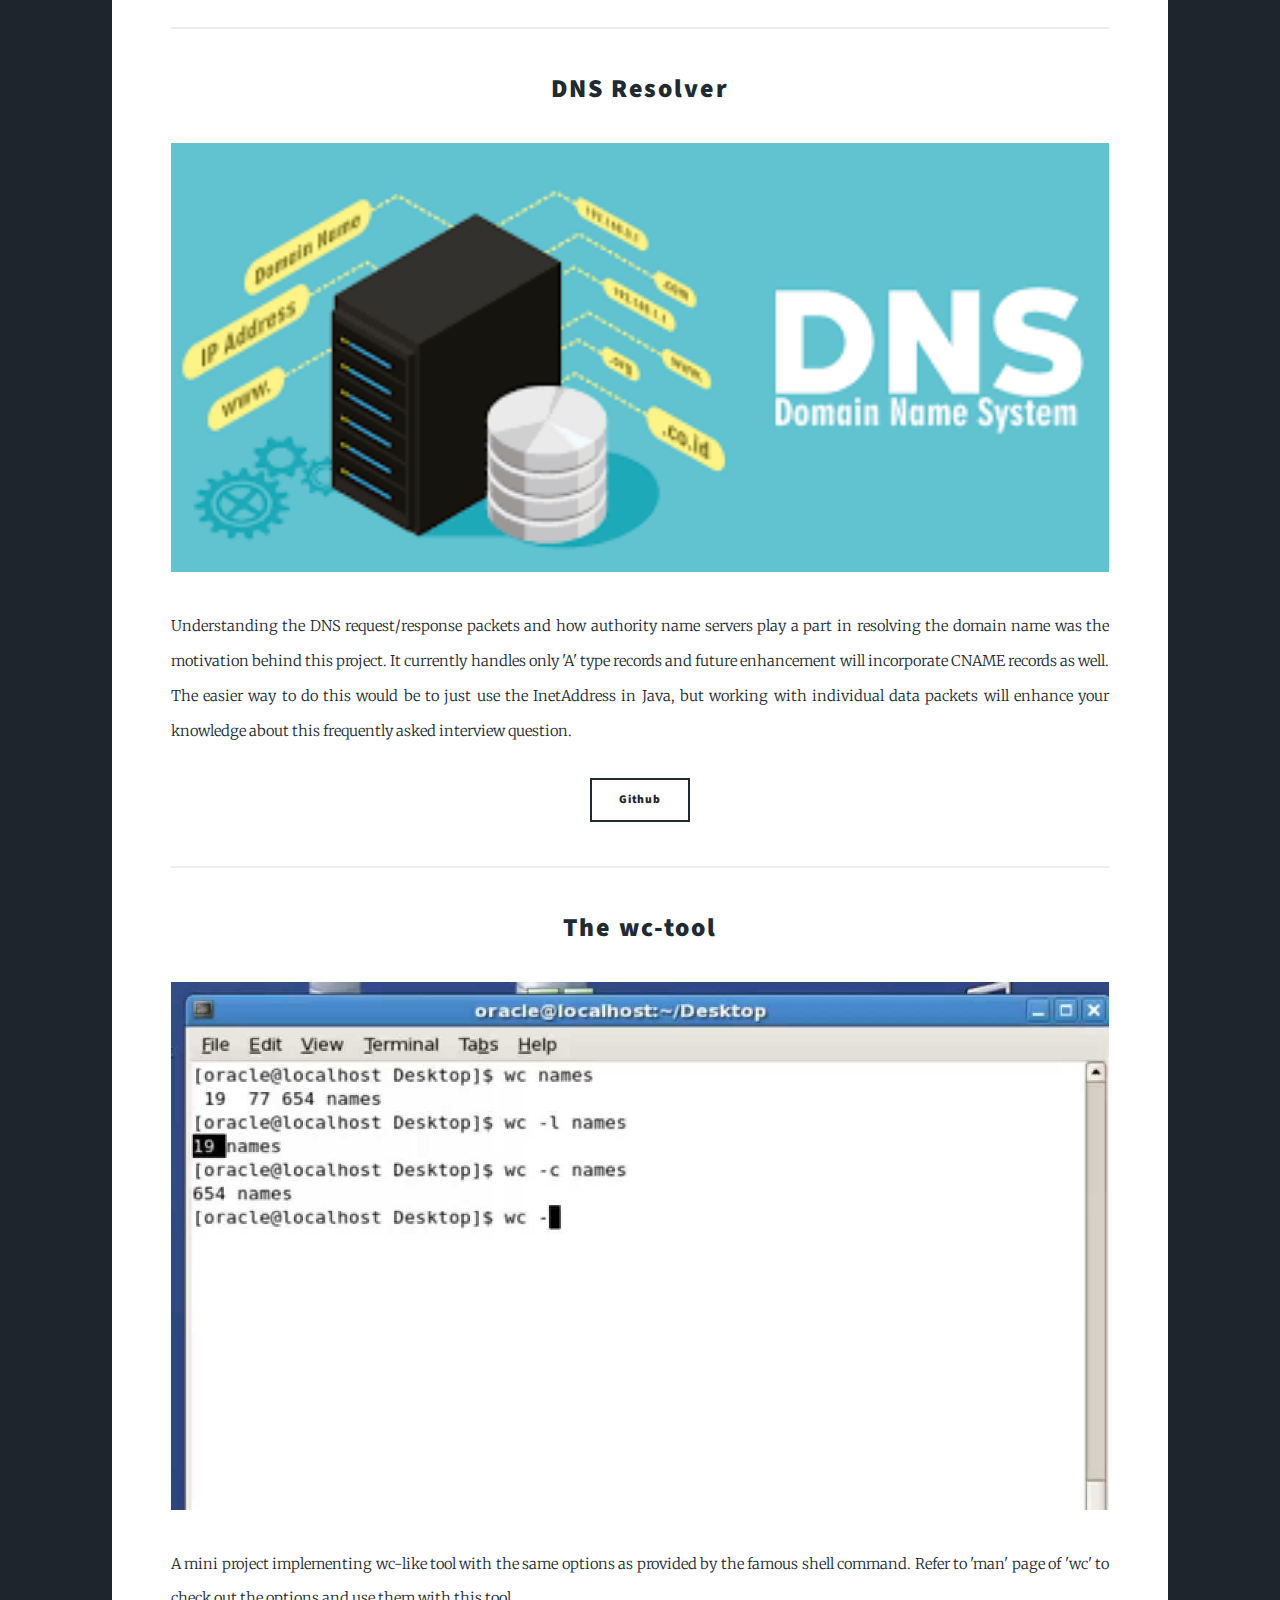
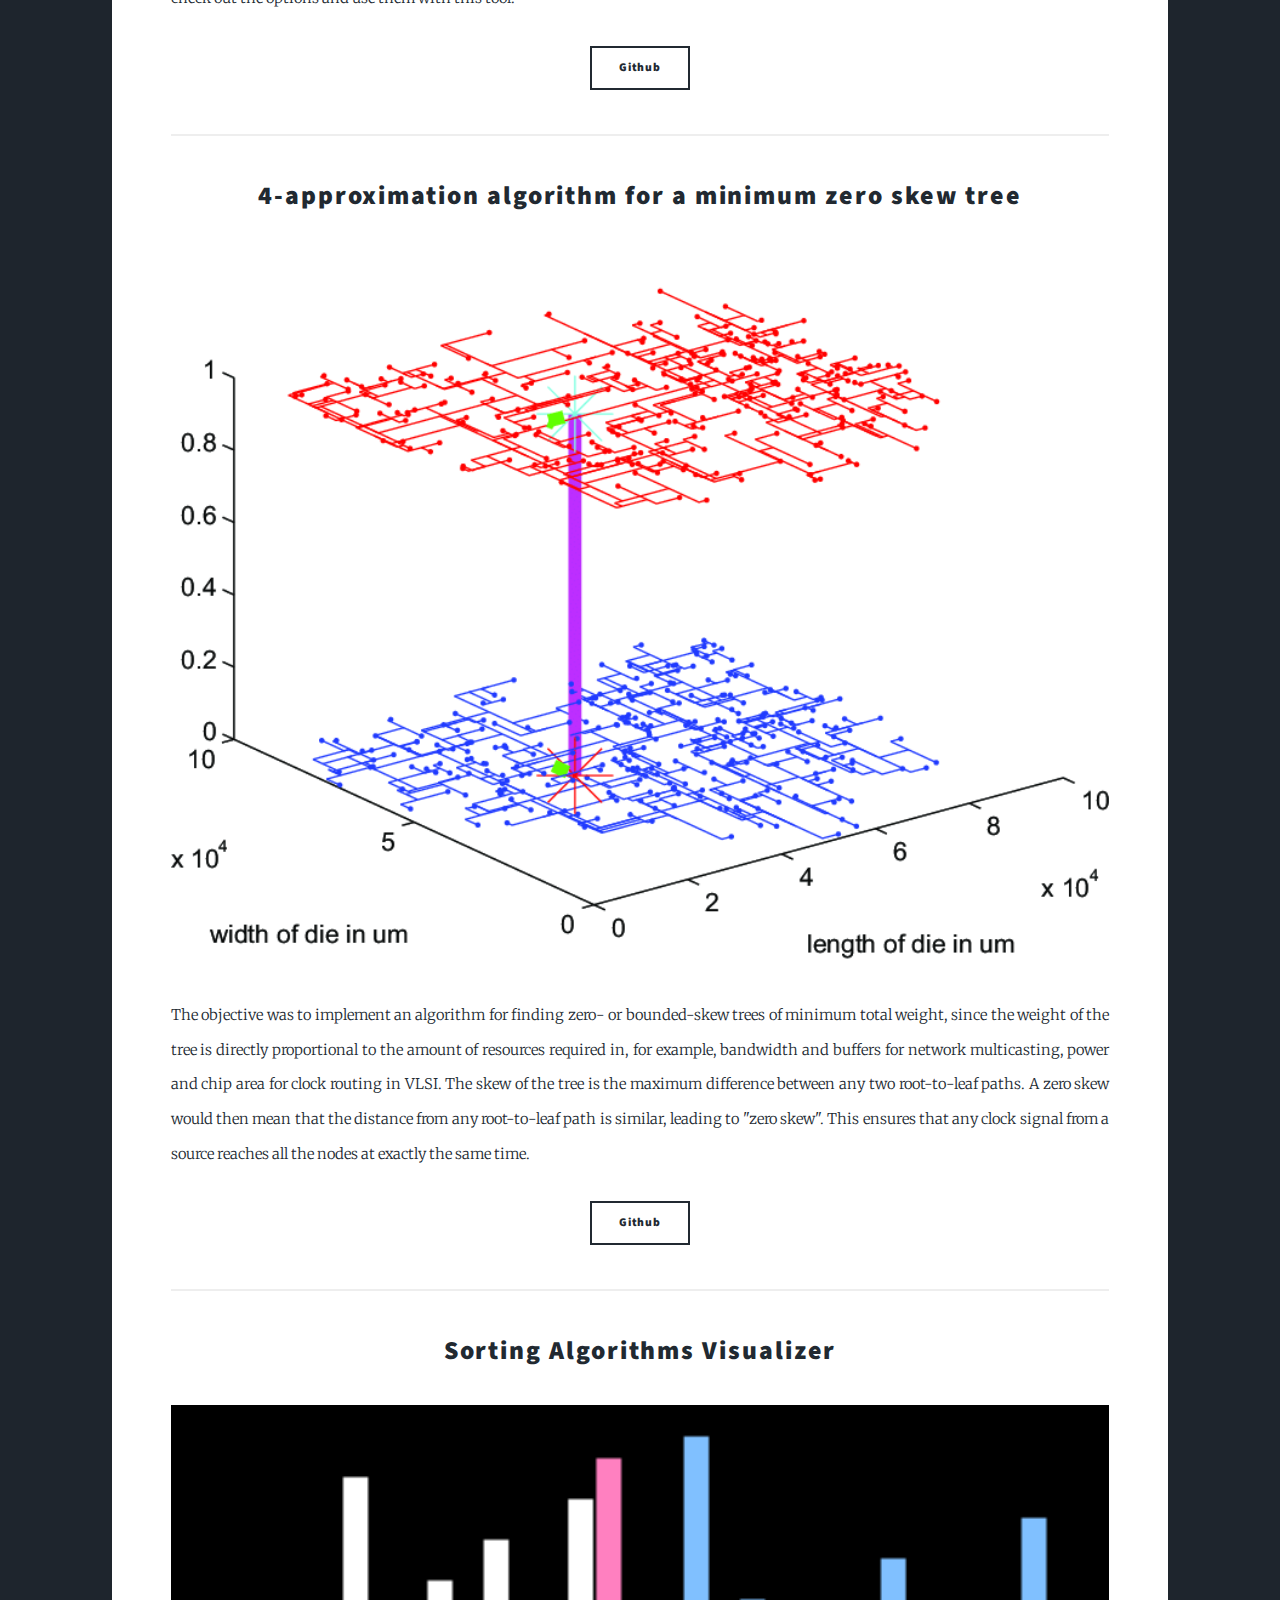
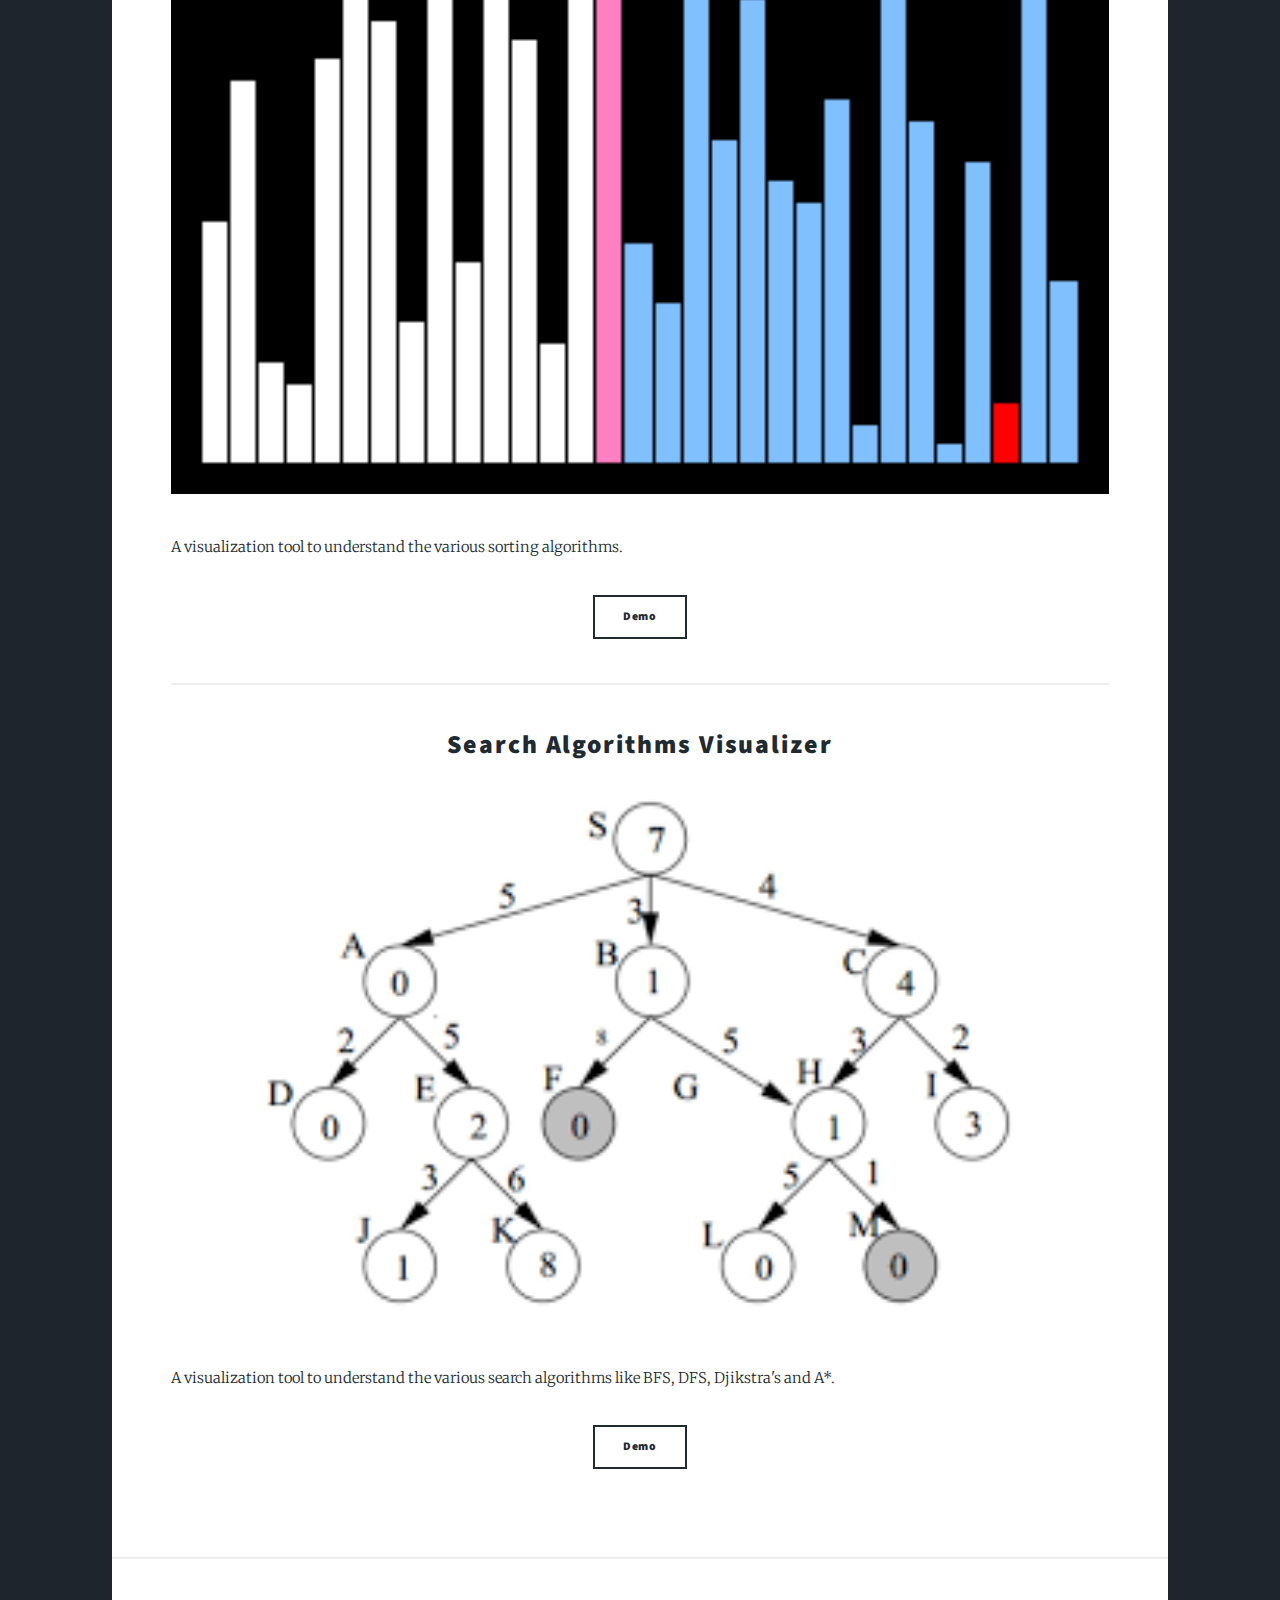
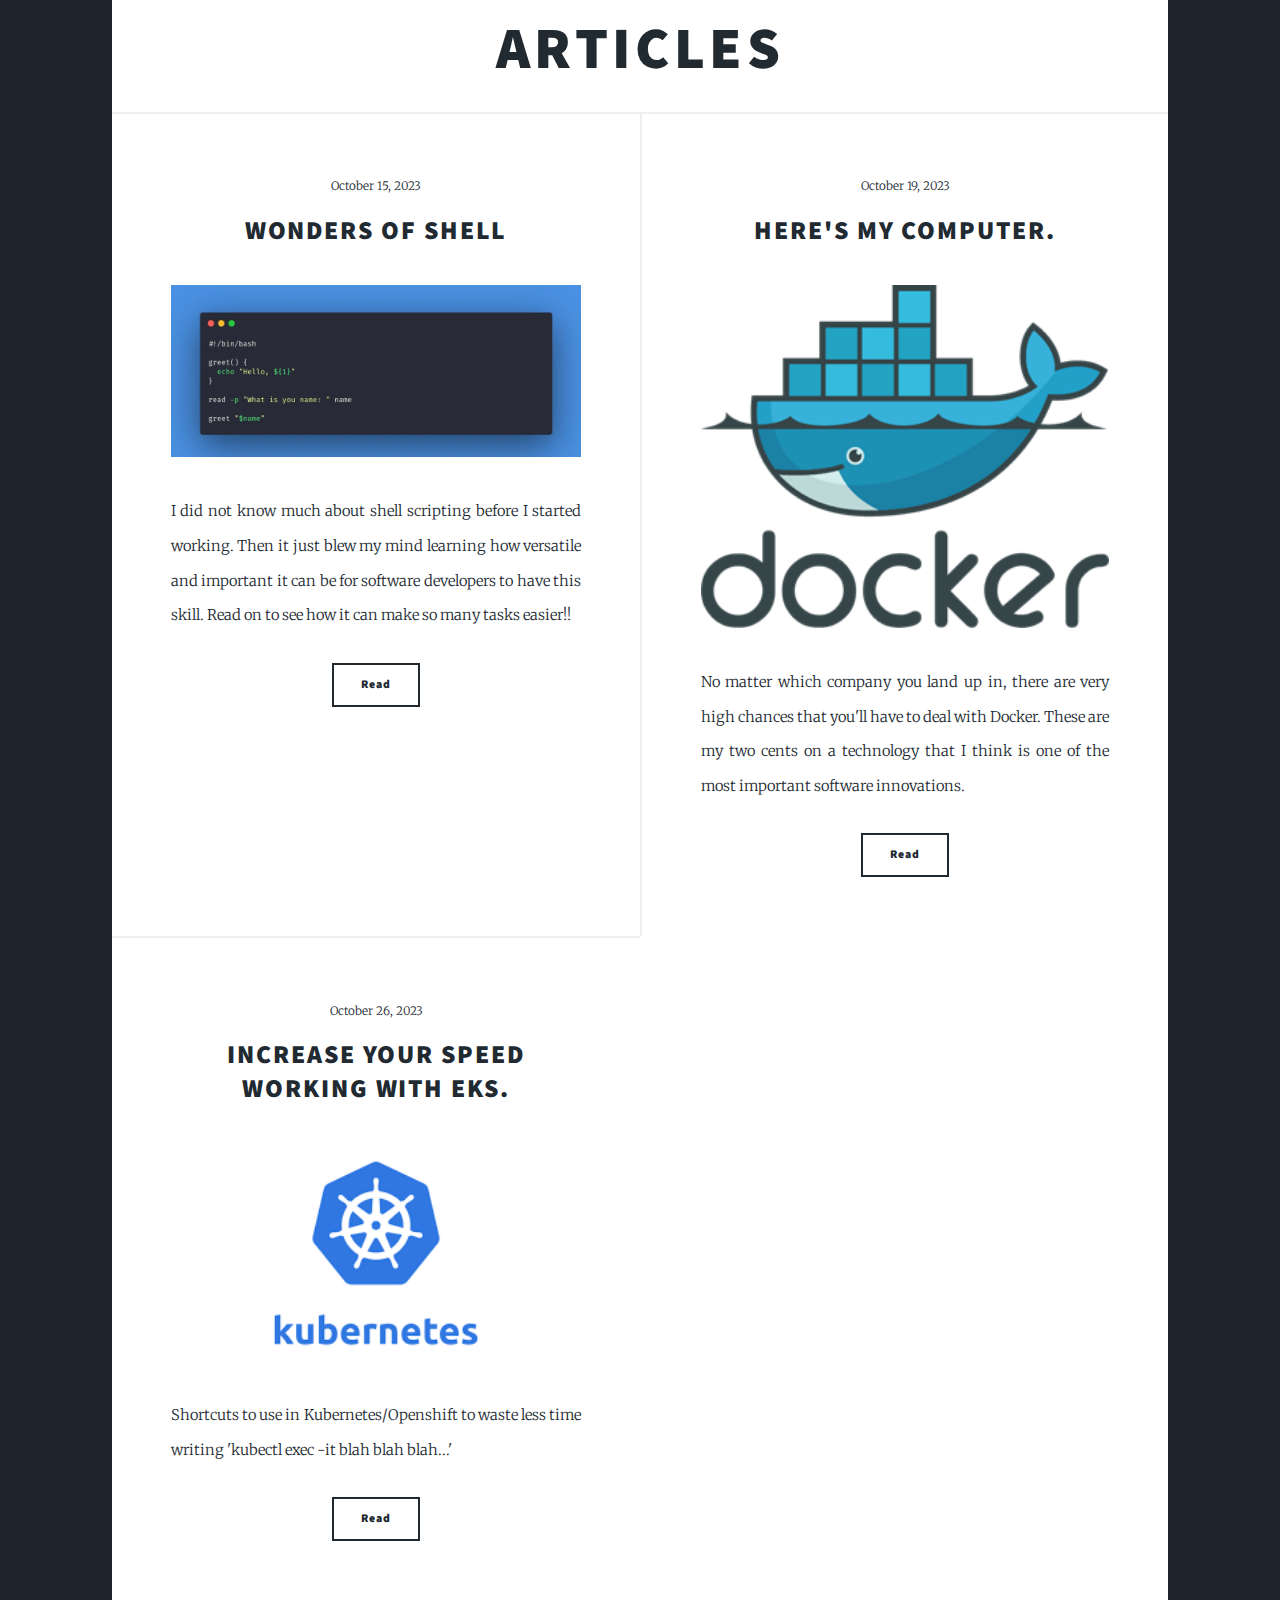
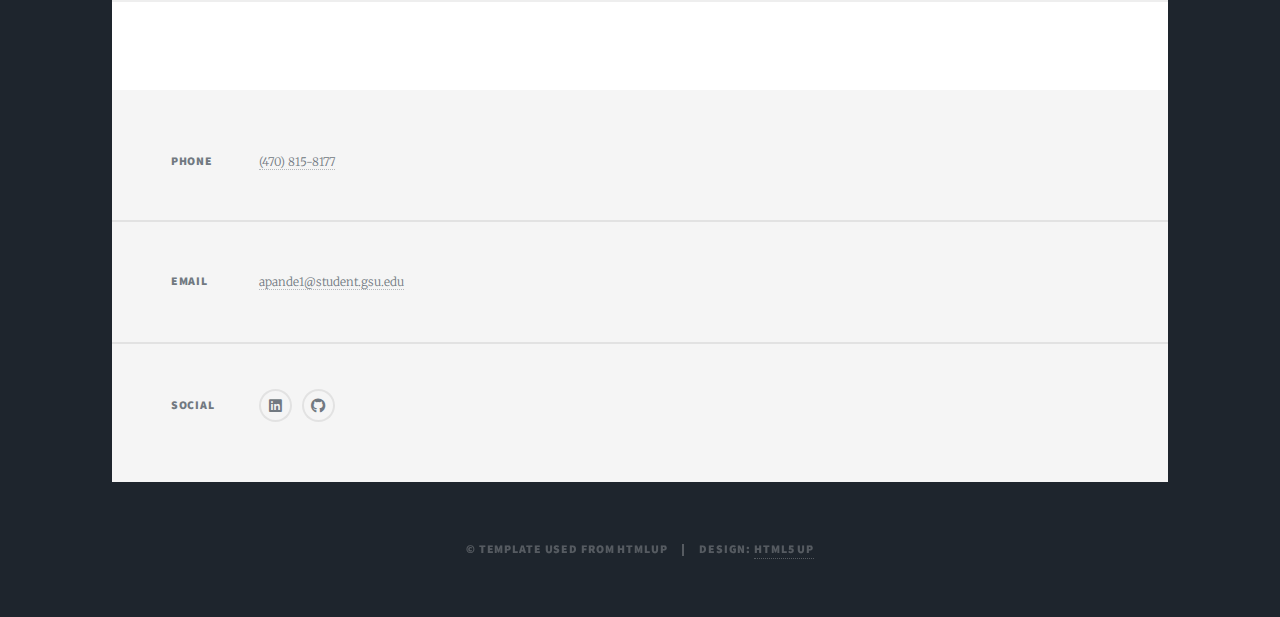
==== commit df74f0b9: "Updated resume" ====
--- a/index.html
+++ b/index.html
@@ -42,14 +42,17 @@
 									<p>I'm a backend engineer with 1.5 years of experience as a software developer. 
 										I'm currently pursuing a Master's degree in Computer Science from Georgia State University 
 										to expand my knowledge in this field. I fell in love</br>
-									with everything tech at my last job due to some exceptional people and mentors. 
+									with software development at my last job due to some exceptional people and mentors. 
 									I would like to do the same for people trying to get into this field. 
 									Software development is a social activity and I would like to use this page to 'socialize'. 
 									Click on the resume button to check out my resume and additional details about me. Or scroll down to read 
-									some tech related articles. I hope to add to this page as time goes on.</p>
+									some tech related articles. I hope to add to this page as time goes on. Moreover, I have professional certifications 
+								    from AWS and The Linux Foundation.</p>
 								</header>
 								<ul class="actions special">
-									<li><a href="images/ArchitPandeResume.pdf" class="button large">Resume</a></li>
+									<li><a href="images/ArchitPande.pdf" class="button large">Resume</a></li>
+									<li><a href="https://www.credly.com/badges/f807e32c-ec12-4b95-b38d-c86c3d2fbc0b/linked_in_profile" class="button large">CKAD: Certified Kubernetes Application Developer</a></li>
+									<li><a href="https://www.credly.com/badges/8593c66e-a404-4e6d-9206-948cd07a1d7b/linked_in_profile" class="button large">AWS Certified Cloud Practitioner</a></li>
 								</ul>
 								<a href="#" class="image main"><img src="images/me.jpg" alt="" /></a>
 								<hr>
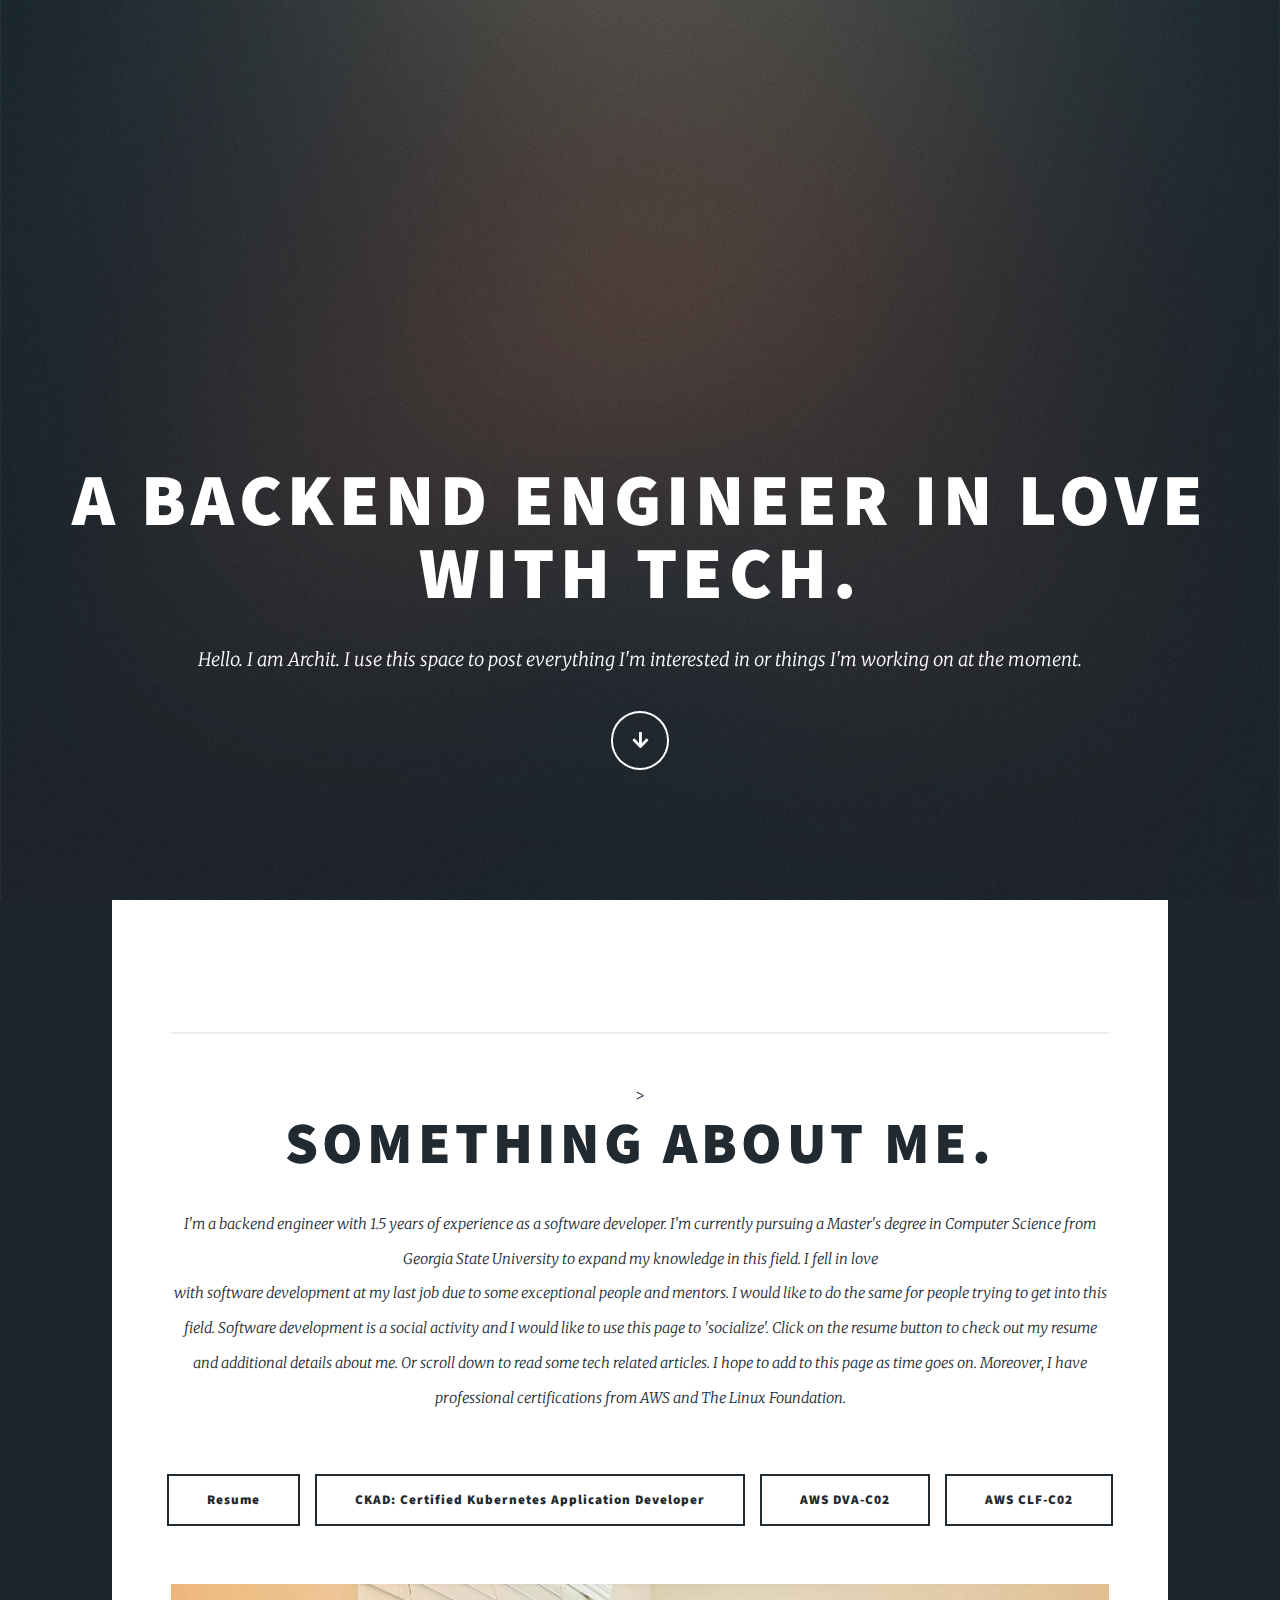
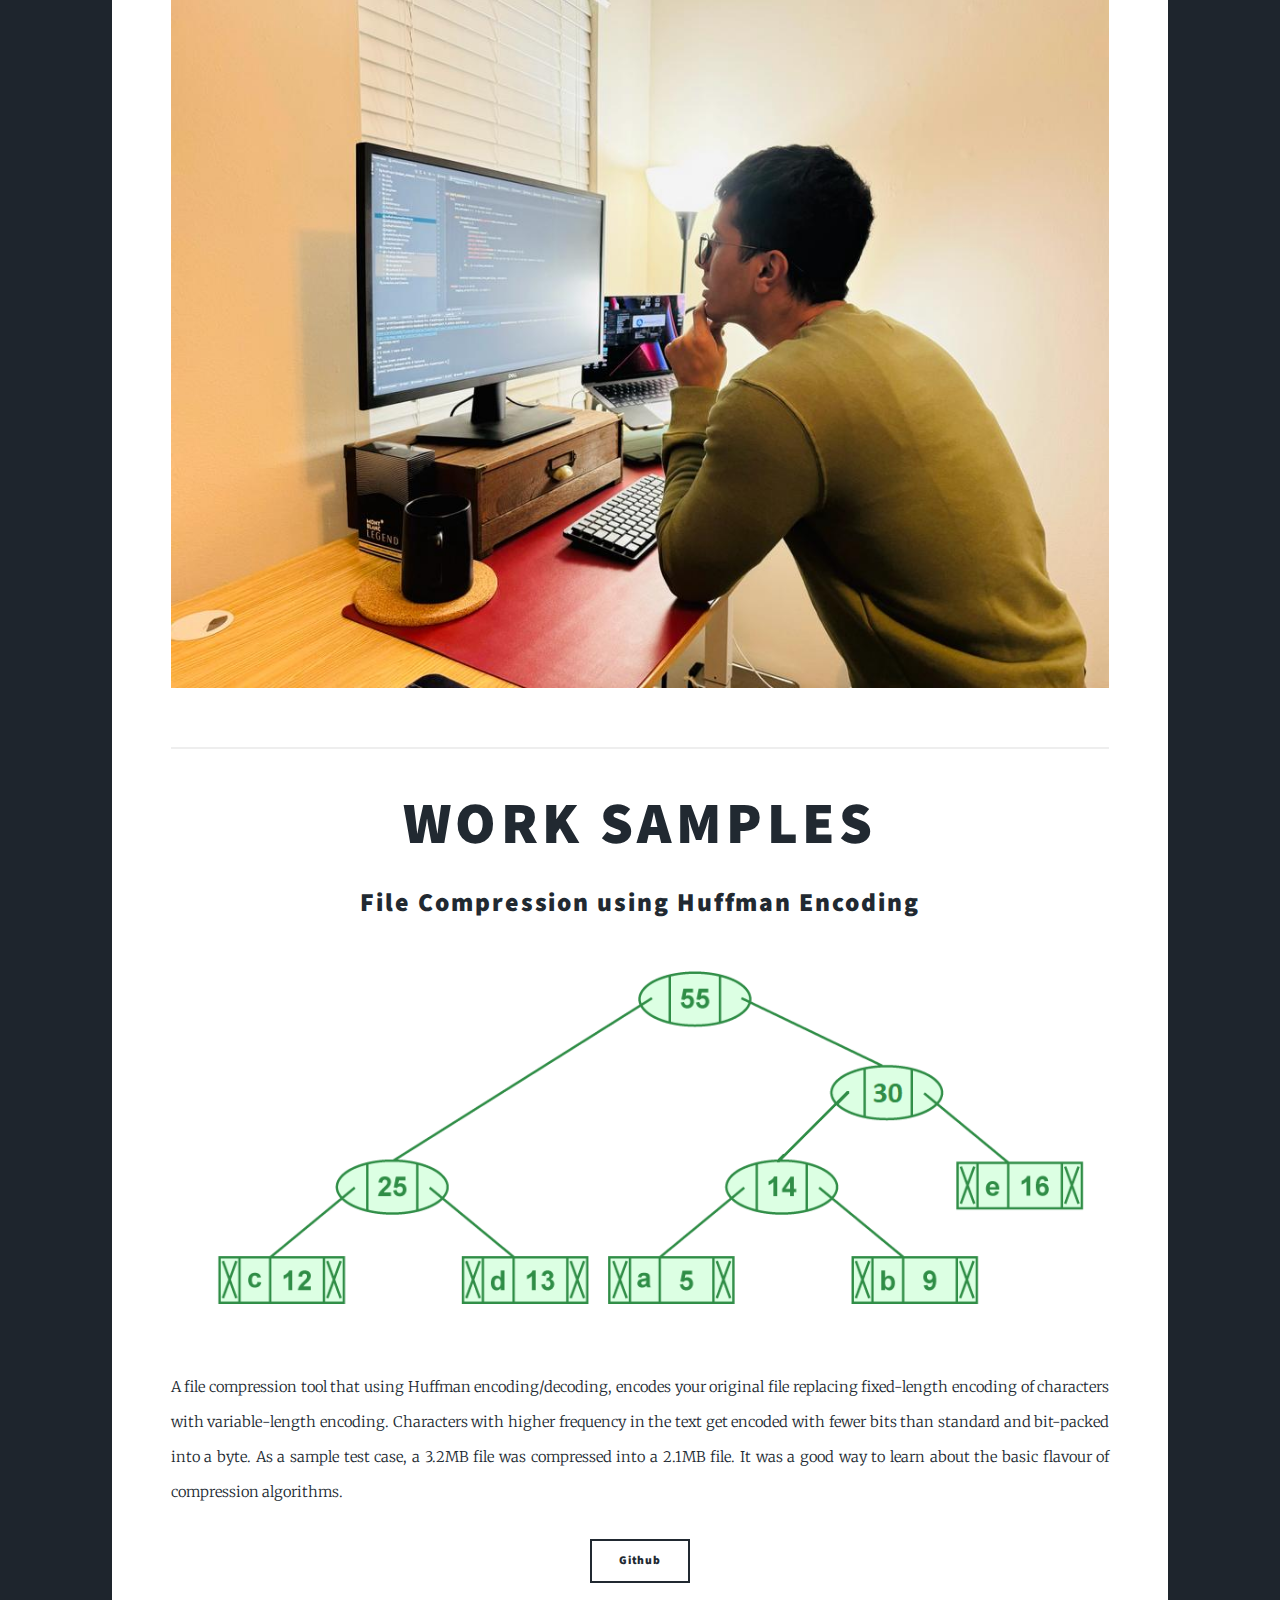
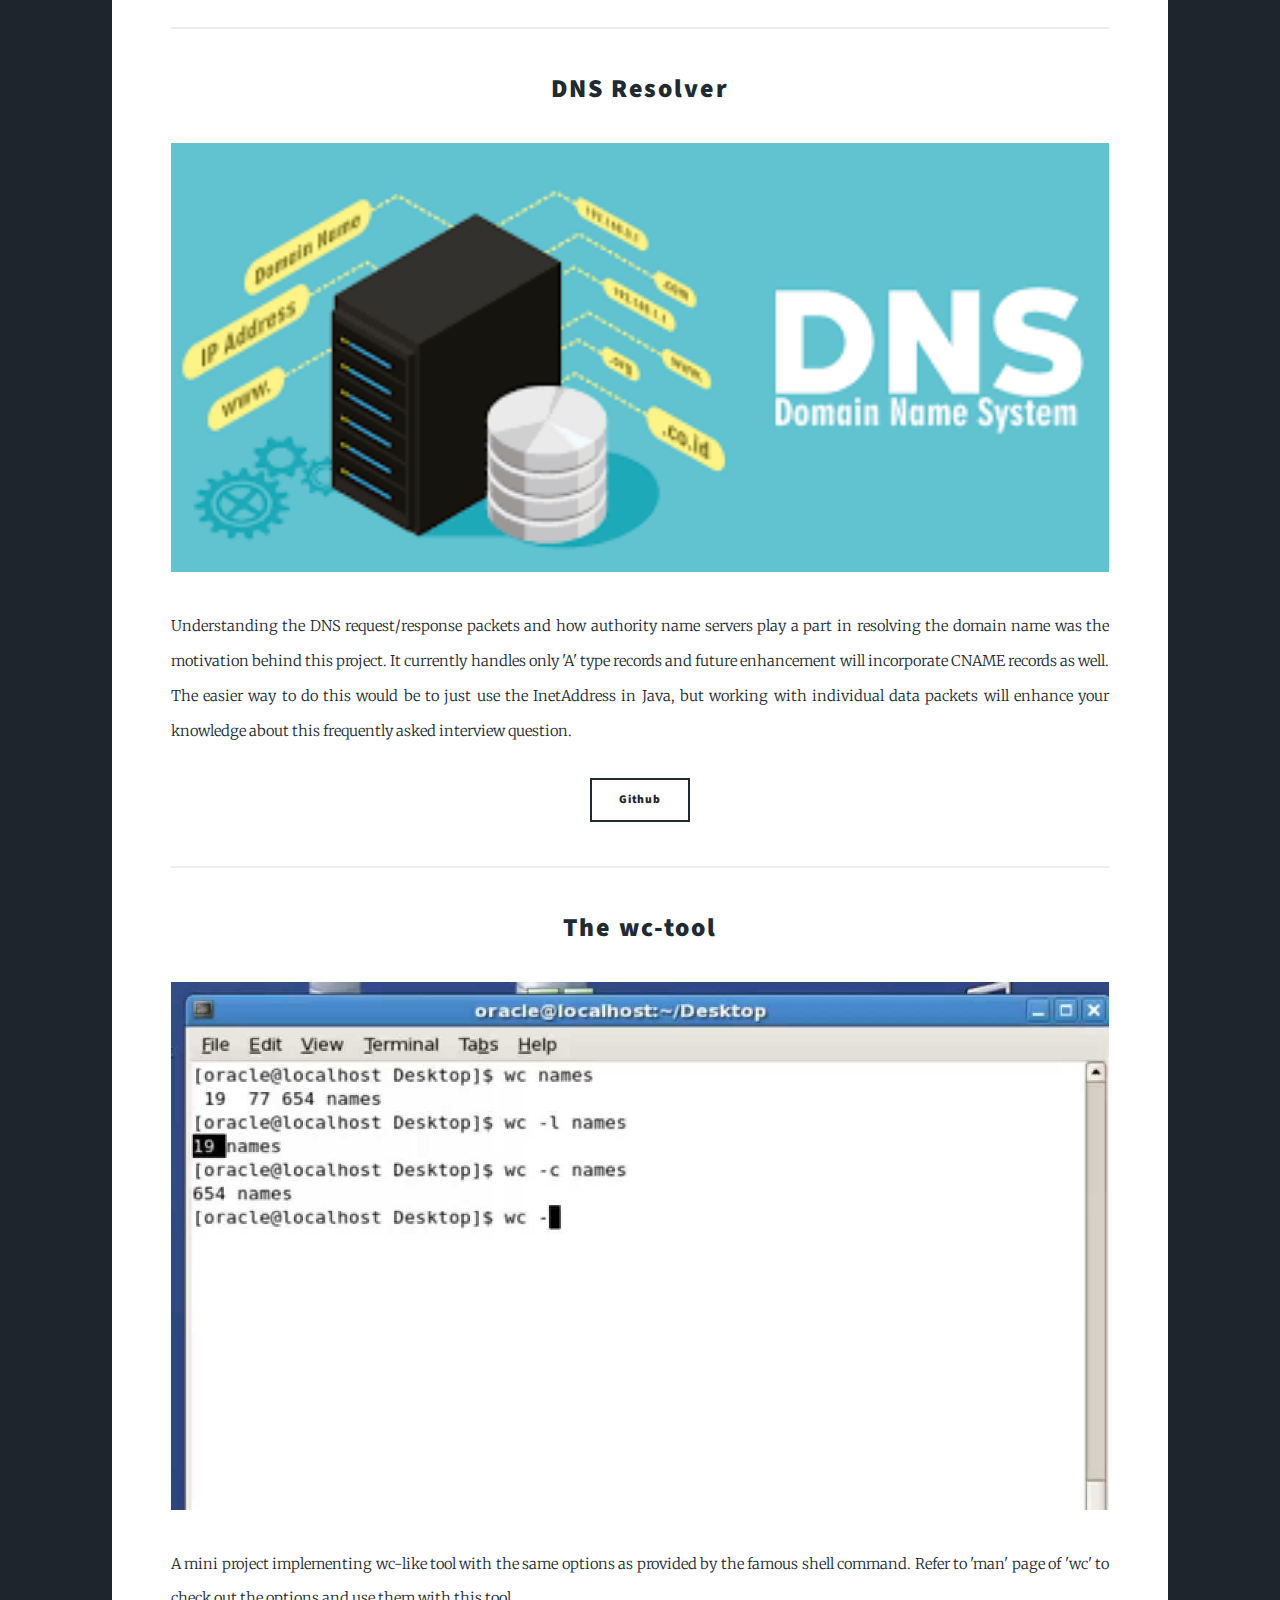
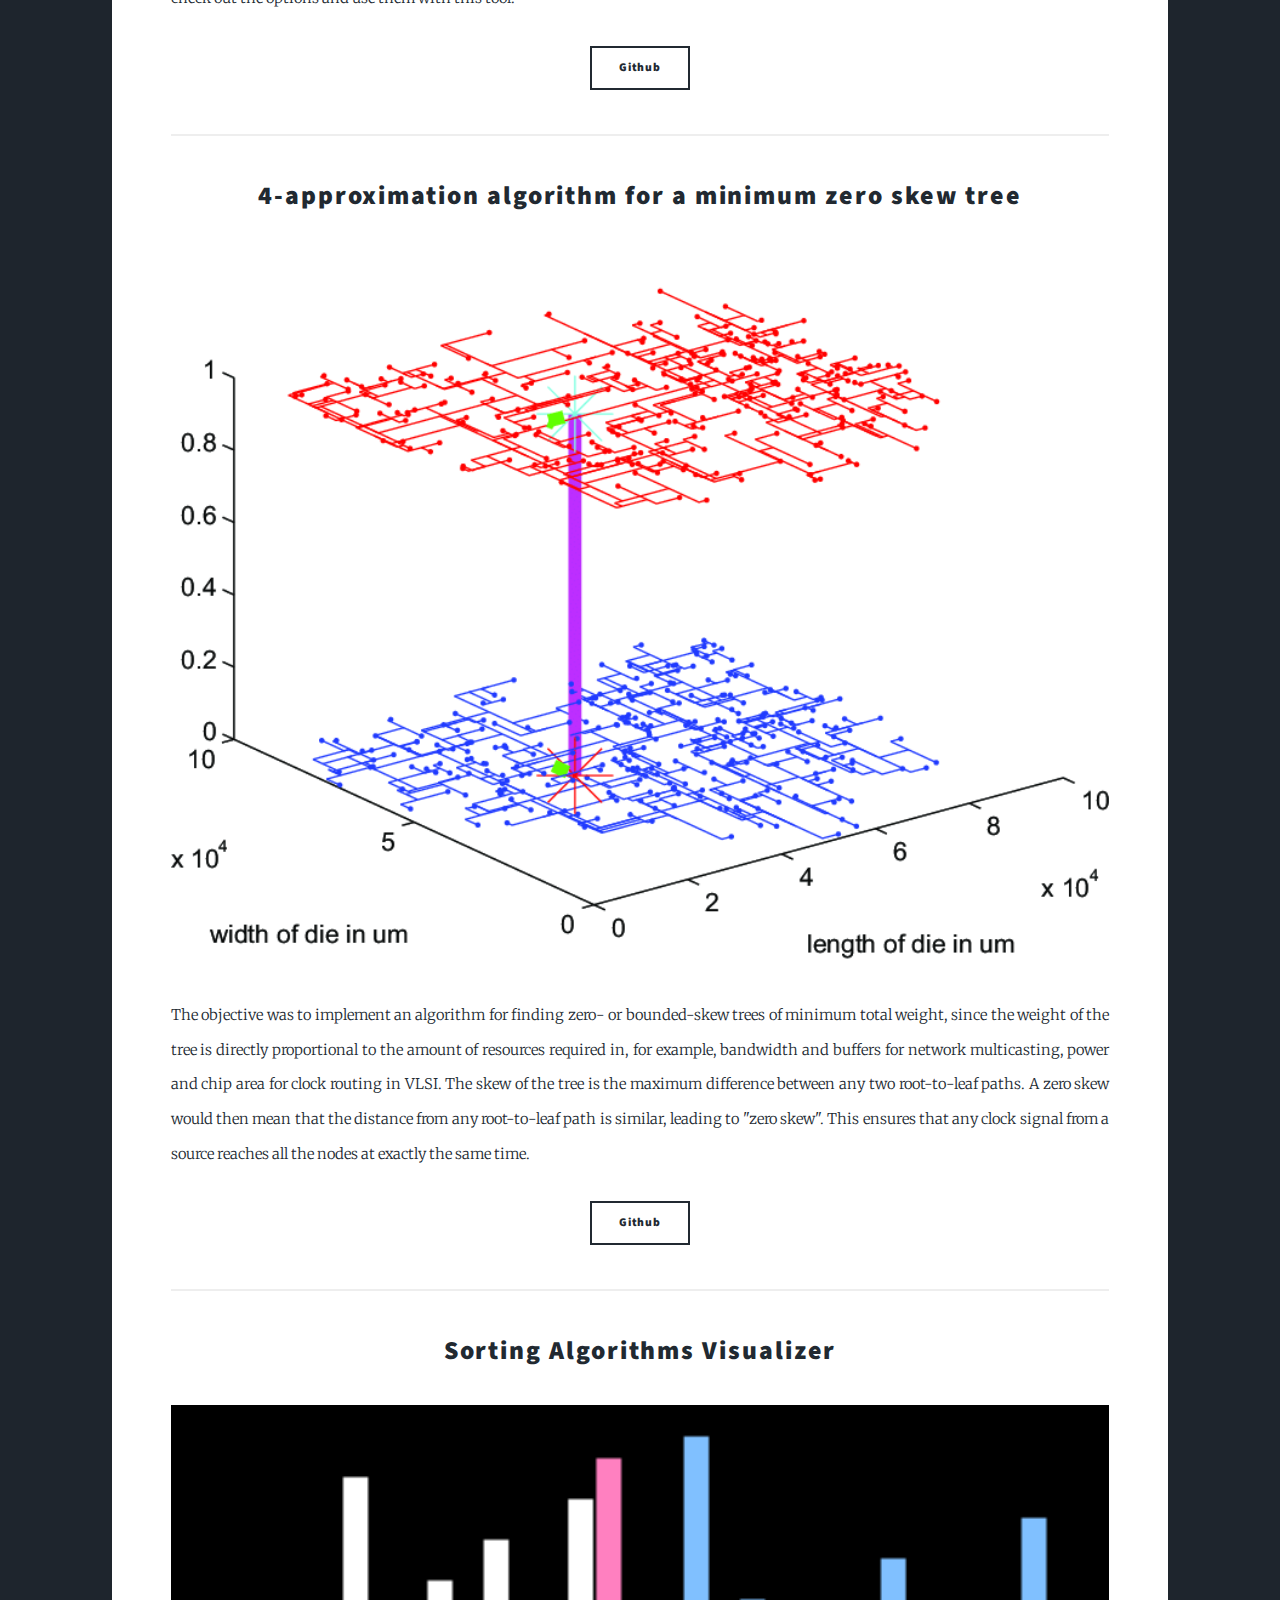
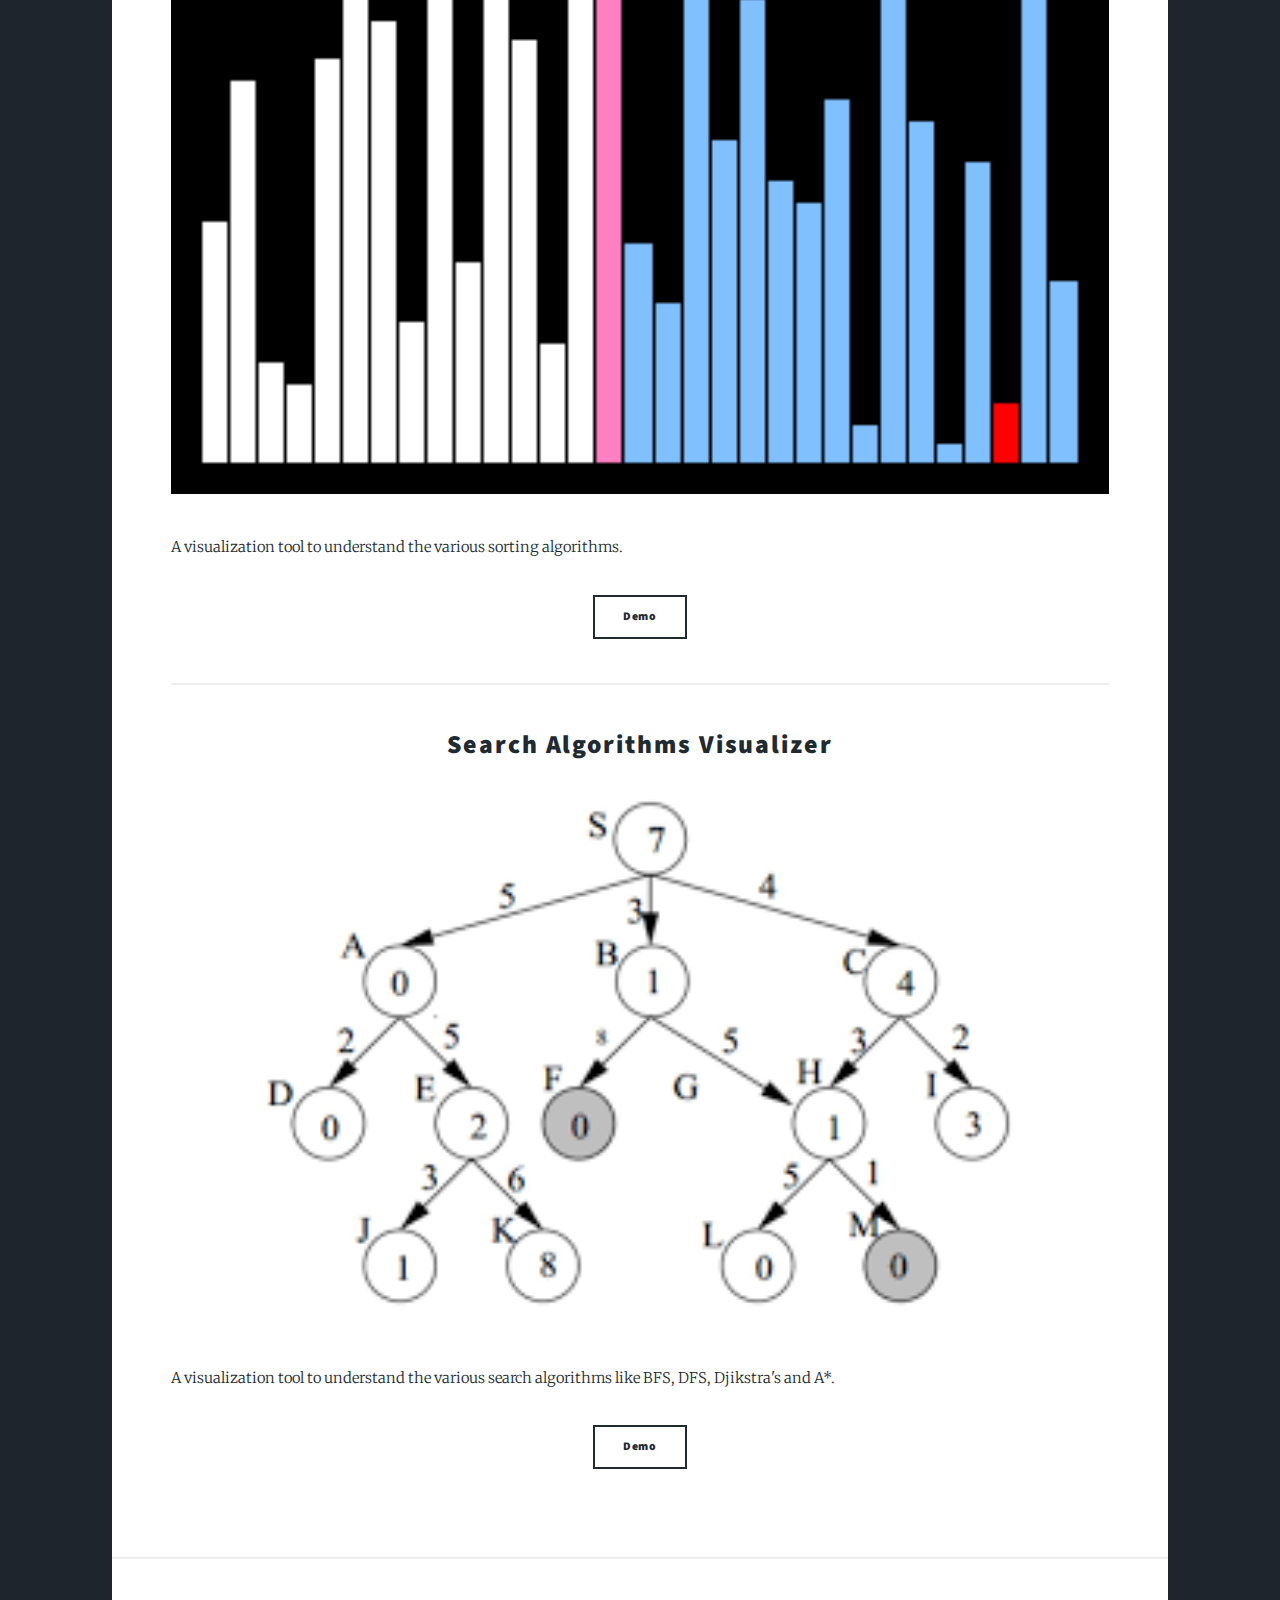
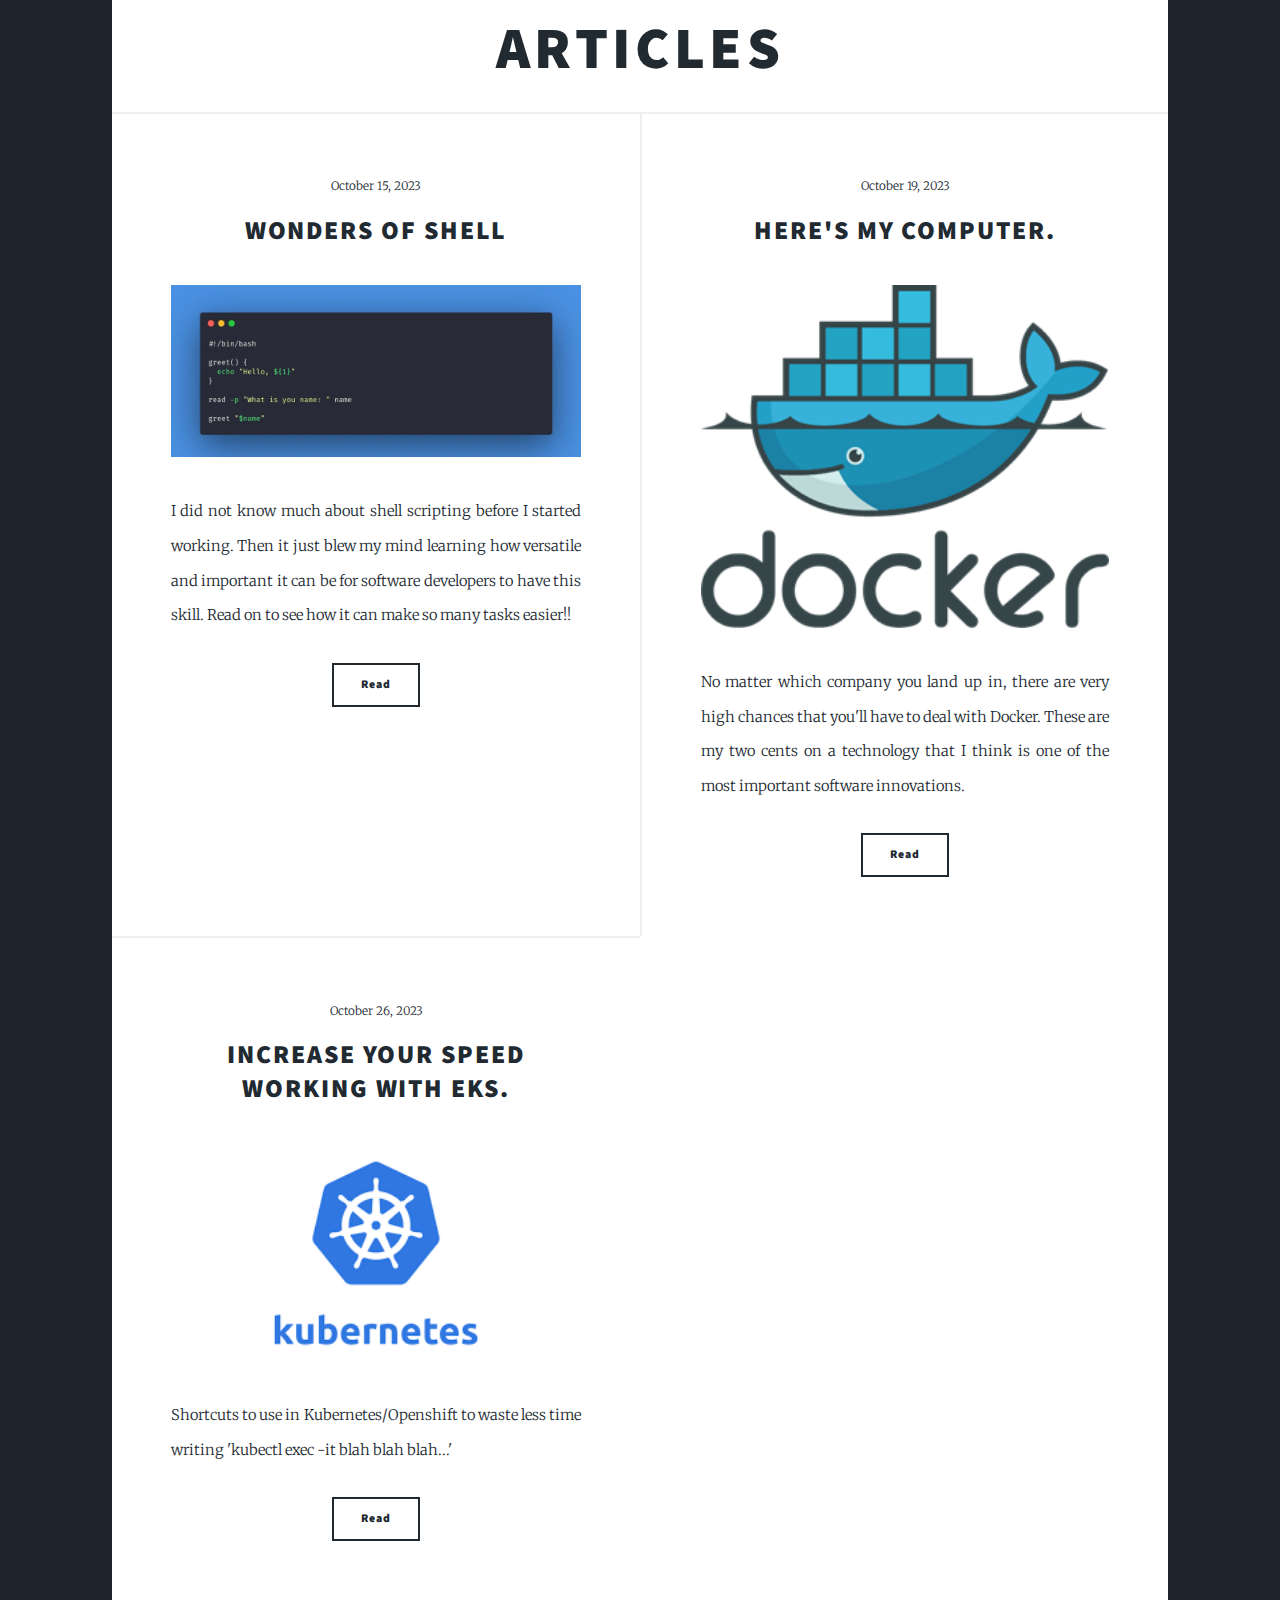
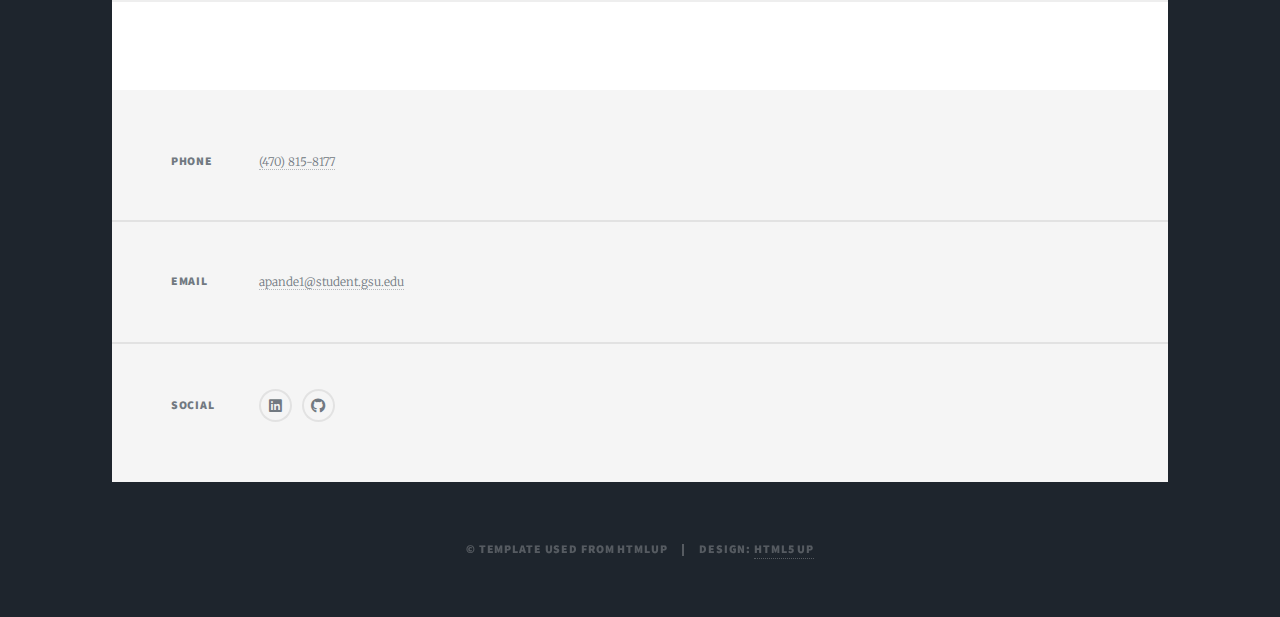
==== commit b4b78cef: "Added AWS DVA-C02" ====
--- a/index.html
+++ b/index.html
@@ -52,7 +52,8 @@
 								<ul class="actions special">
 									<li><a href="images/ArchitPande.pdf" class="button large">Resume</a></li>
 									<li><a href="https://www.credly.com/badges/f807e32c-ec12-4b95-b38d-c86c3d2fbc0b/linked_in_profile" class="button large">CKAD: Certified Kubernetes Application Developer</a></li>
-									<li><a href="https://www.credly.com/badges/8593c66e-a404-4e6d-9206-948cd07a1d7b/linked_in_profile" class="button large">AWS Certified Cloud Practitioner</a></li>
+									<li><a href="https://www.credly.com/badges/6b96fae2-52b6-45a6-9570-3492c5a840f5" class="button large">AWS DVA-C02</a></li>
+									<li><a href="https://www.credly.com/badges/8593c66e-a404-4e6d-9206-948cd07a1d7b/linked_in_profile" class="button large">AWS CLF-C02</a></li>
 								</ul>
 								<a href="#" class="image main"><img src="images/me.jpg" alt="" /></a>
 								<hr>
